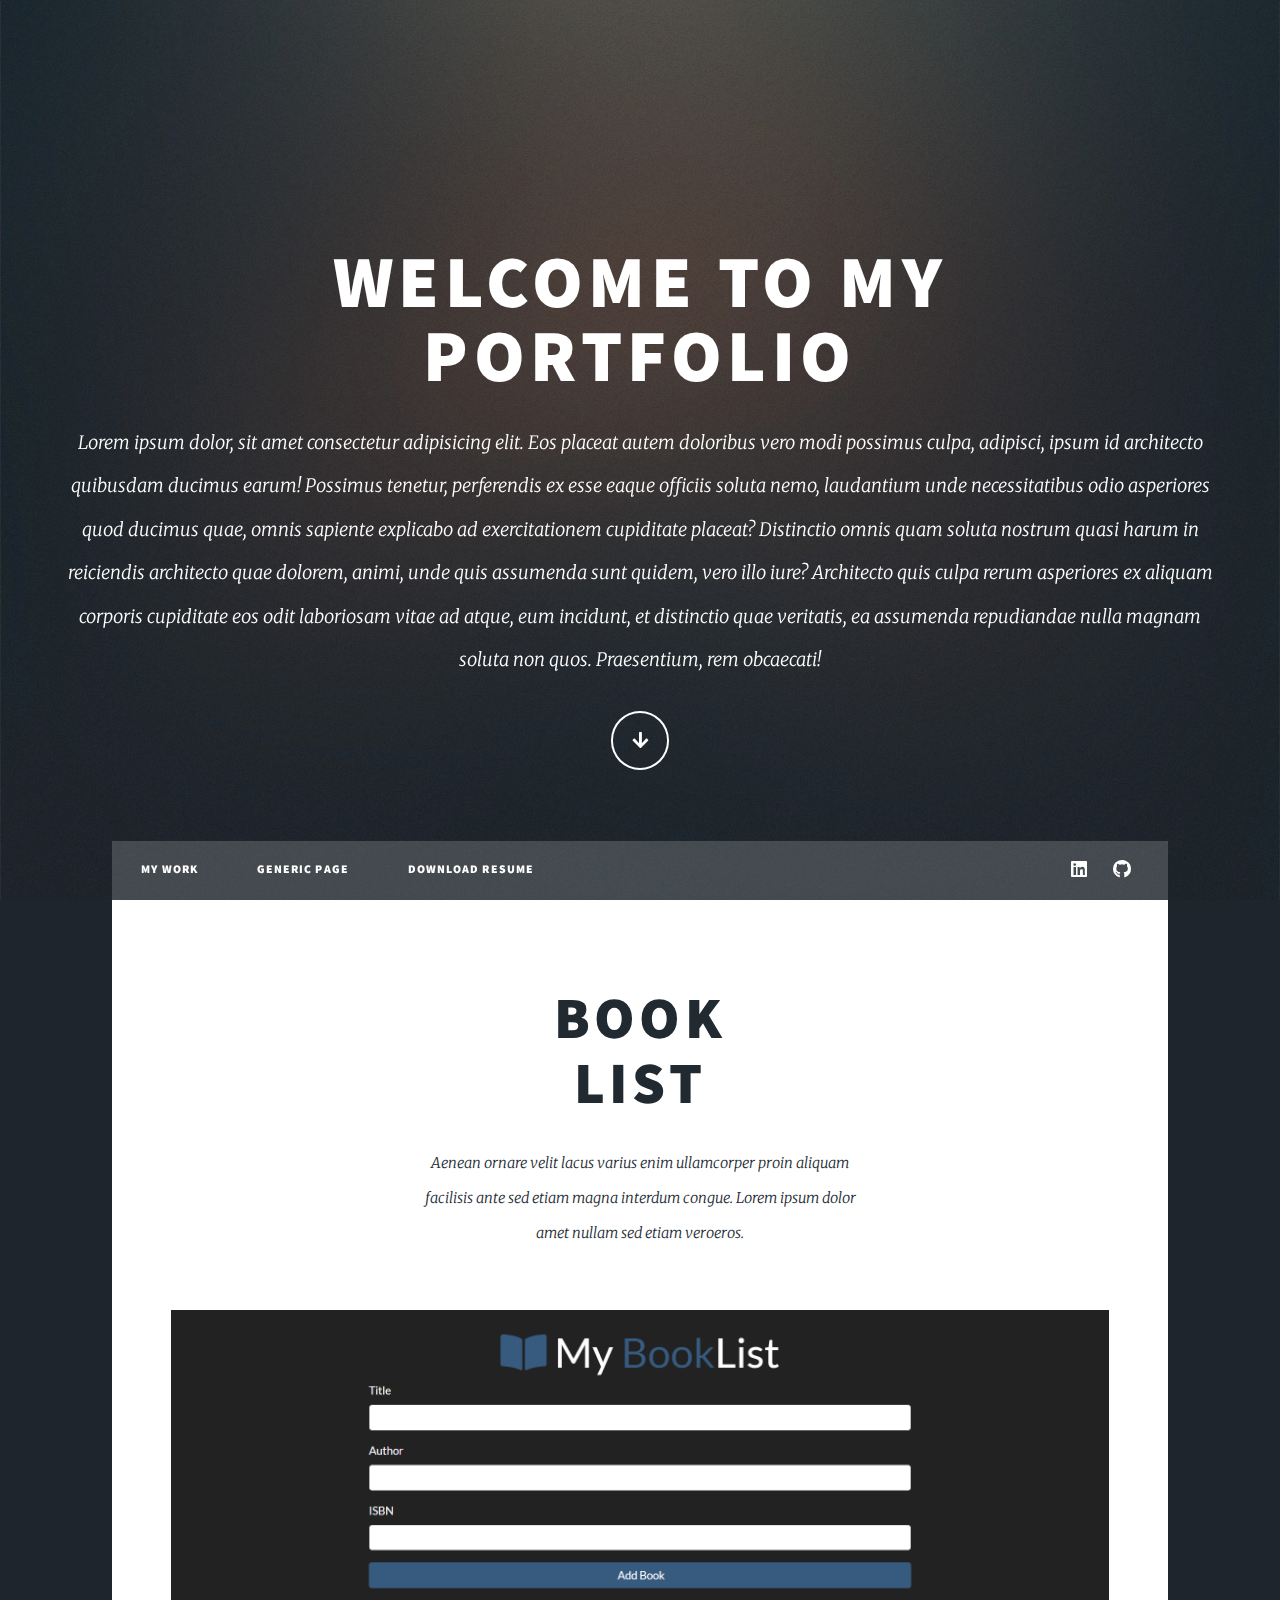
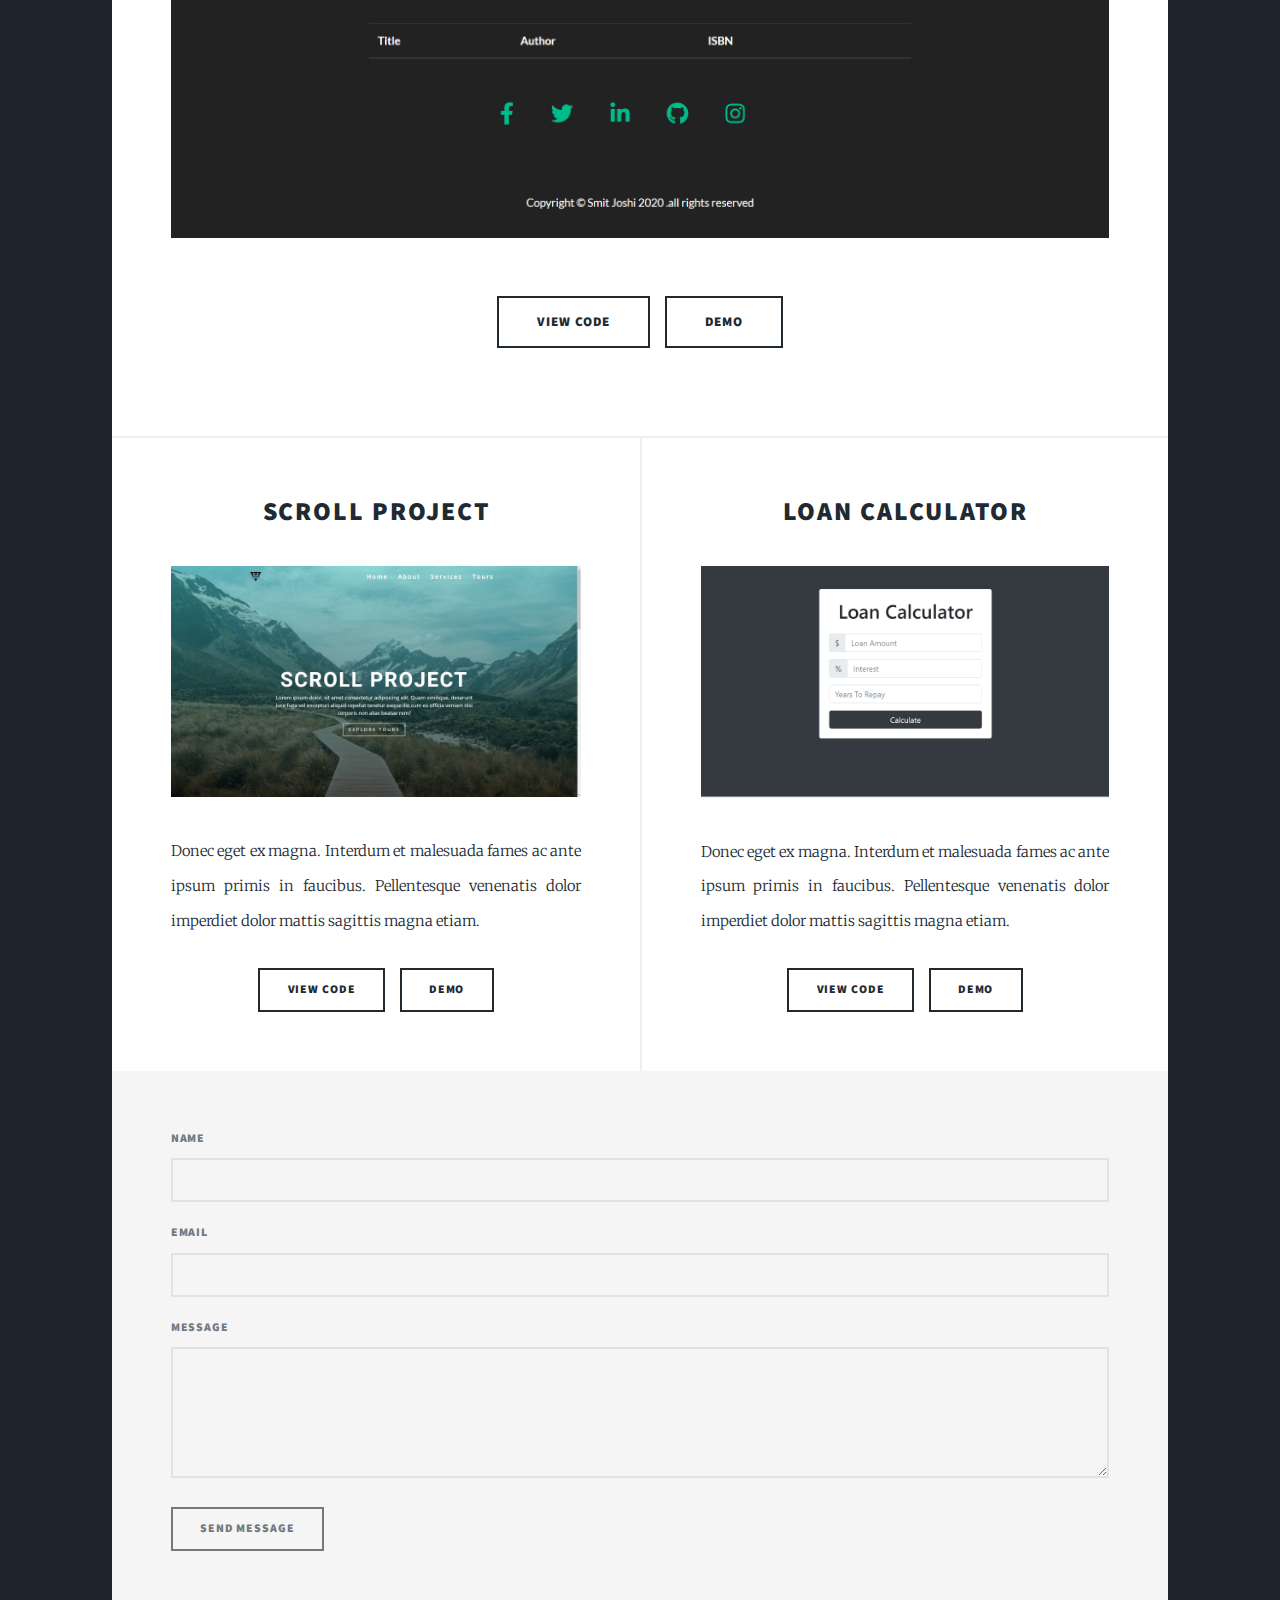
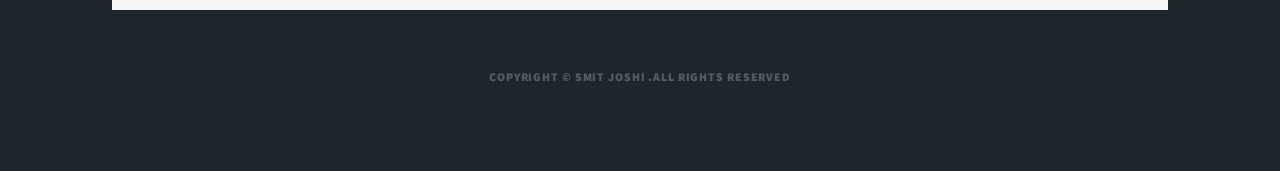
==== index.html @ 7ac12df6 "Initial Commit Signed-off-by: Smit <smit.joshi80@gmail.com>" ====
<!DOCTYPE html>
<html>
  <head>
    <title>Smit's Portfolio</title>

    <meta charset="utf-8" />
    <meta
      name="viewport"
      content="width=device-width, initial-scale=1, user-scalable=no"
    />
    <link rel="stylesheet" href="assets/css/main.css" />
    <noscript
      ><link rel="stylesheet" href="assets/css/noscript.css"
    /></noscript>
  </head>
  <body class="is-preload">
    <!-- Wrapper -->
    <div id="wrapper" class="fade-in">
      <!-- Intro -->
      <div id="intro">
        <h1>
          Welcome to my <br />
          Portfolio
        </h1>
        <p>Lorem ipsum dolor, sit amet consectetur adipisicing elit. Eos placeat autem doloribus vero modi possimus culpa, adipisci, ipsum id architecto quibusdam ducimus earum! Possimus tenetur, perferendis ex esse eaque officiis soluta nemo, laudantium unde necessitatibus odio asperiores quod ducimus quae, omnis sapiente explicabo ad exercitationem cupiditate placeat? Distinctio omnis quam soluta nostrum quasi harum in reiciendis architecto quae dolorem, animi, unde quis assumenda sunt quidem, vero illo iure? Architecto quis culpa rerum asperiores ex aliquam corporis cupiditate eos odit laboriosam vitae ad atque, eum incidunt, et distinctio quae veritatis, ea assumenda repudiandae nulla magnam soluta non quos. Praesentium, rem obcaecati!
				</p>
        <ul class="actions">
          <li>
            <a
              href="#nav"
              class="button icon solid solo fa-arrow-down scrolly"></a>
            
          </li>
        </ul>
      </div>

      

      <!-- Nav -->
      <nav id="nav">
        <ul class="links">
          <li ><a href="index.html">My Work</a></li>
          <li><a href="generic.html">Generic Page</a></li>
					<li><a class="nav-link" href="./RESUME.pdf" target="_blank" download="./RESUME"> Download Resume </a></li>
					
        </ul>
        <ul class="icons">
          <li>
            <a
              href="https://www.linkedin.com/in/smitjoshitech/"
              class="icon brands fa-linkedin"
              ><span class="label">LinkedIn</span></a
            >
          </li>
          <li>
            <a href="https://github.com/smit-1z" class="icon brands fa-github"
              ><span class="label">GitHub</span></a
            >
          </li>
        </ul>
      </nav>

      <!-- Main -->
      <div id="main">
        <!-- Featured Post -->
        <article class="post featured">
          <header class="major">
            <h2>
              <a href="https://smit-1z.github.io/Booklist-App-/"
                >Book<br />
                List
              </a>
            </h2>
            <p>
              Aenean ornare velit lacus varius enim ullamcorper proin aliquam<br />
              facilisis ante sed etiam magna interdum congue. Lorem ipsum
              dolor<br />
              amet nullam sed etiam veroeros.
            </p>
          </header>
          <a href="https://smit-1z.github.io/Booklist-App-/" class="image main"
            ><img src="./images/Book-list.png" alt=""
          /></a>
          <ul class="actions special">
            <li>
              <a
                href="https://github.com/smit-1z/Booklist-App-"
                class="button large"
                >View Code</a
              >
            </li>
            <li>
              <a
                href="https://smit-1z.github.io/Booklist-App-/"
                class="button large"
                >Demo</a
              >
            </li>
          </ul>
        </article>

        <!-- Posts -->
        <section class="posts">
          <article>
            <header>
              <h2>
                <a href="https://awesome-mahavira-f9b6cf.netlify.app/"
                  >Scroll Project</a
                >
              </h2>
            </header>
            <a
              href="https://awesome-mahavira-f9b6cf.netlify.app/"
              class="image fit"
              ><img src="./images/Scroll-project.png" alt=""
            /></a>
            <p>
              Donec eget ex magna. Interdum et malesuada fames ac ante ipsum
              primis in faucibus. Pellentesque venenatis dolor imperdiet dolor
              mattis sagittis magna etiam.
            </p>
            <ul class="actions special">
              <li>
                <a
                  href="https://github.com/smit-1z/JS-Projects-/tree/master/10-scroll"
                  class="button"
                  >View Code</a
                >
              </li>
              <li>
                <a
                  href="https://awesome-mahavira-f9b6cf.netlify.app/"
                  class="button"
                  >Demo</a
                >
              </li>
            </ul>
          </article>
          <article>
            <header>
              <h2>
                <a href="https://smit-1z.github.io/loanCalculator/">Loan Calculator</a>
              </h2>
            </header>
            <a href="https://smit-1z.github.io/loanCalculator/" class="image fit"
              ><img src="./images/loan-calculator.png" alt=""
            /></a>
            <p>
              Donec eget ex magna. Interdum et malesuada fames ac ante ipsum
              primis in faucibus. Pellentesque venenatis dolor imperdiet dolor
              mattis sagittis magna etiam.
            </p>
            <ul class="actions special">
              <li><a href="https://github.com/smit-1z/loanCalculator" class="button">View Code</a></li>
              <li><a href="https://smit-1z.github.io/loanCalculator/" class="button">Demo</a></li>
            </ul>
          </article>
          
				</div>

				<!-- Footer -->
					<footer id="footer">
						<section>
							<form method="#" action="#">
								<div class="fields">
									<div class="field">
										<label for="name">Name</label>
										<input type="text" name="name" id="name" />
									</div>
									<div class="field">
										<label for="email">Email</label>
										<input type="text" name="email" id="email" />
									</div>
									<div class="field">
										<label for="message">Message</label>
										<textarea name="message" id="message" rows="3"></textarea>
									</div>
								</div>
								<ul class="actions">
									<li><input type="submit" value="Send Message" /></li>
								</ul>
							</form>
						</section>
						
					</footer>

				<!-- Copyright -->
					<div id="copyright">
						<ul><li>
							<p>Copyright &copy Smit Joshi
                <span id="date"></span>
                .all rights reserved
              </p></li>
						</ul>
					</div>

			</div>

    <!-- Scripts -->
    <script src="assets/js/jquery.min.js"></script>
    <script src="assets/js/jquery.scrollex.min.js"></script>
    <script src="assets/js/jquery.scrolly.min.js"></script>
    <script src="assets/js/browser.min.js"></script>
    <script src="assets/js/breakpoints.min.js"></script>
    <script src="assets/js/util.js"></script>
    <script src="assets/js/main.js"></script>
  </body>
</html>
---- assets/css/main.css ----
@import url(fontawesome-all.min.css);
@import url("https://fonts.googleapis.com/css?family=Merriweather:300,700,300italic,700italic|Source+Sans+Pro:900");

/*
	Massively by HTML5 UP
	html5up.net | @ajlkn
	Free for personal and commercial use under the CCA 3.0 license (html5up.net/license)
*/

html, body, div, span, applet, object,
iframe, h1, h2, h3, h4, h5, h6, p, blockquote,
pre, a, abbr, acronym, address, big, cite,
code, del, dfn, em, img, ins, kbd, q, s, samp,
small, strike, strong, sub, sup, tt, var, b,
u, i, center, dl, dt, dd, ol, ul, li, fieldset,
form, label, legend, table, caption, tbody,
tfoot, thead, tr, th, td, article, aside,
canvas, details, embed, figure, figcaption,
footer, header, hgroup, menu, nav, output, ruby,
section, summary, time, mark, audio, video {
	margin: 0;
	padding: 0;
	border: 0;
	font-size: 100%;
	font: inherit;
	vertical-align: baseline;}

article, aside, details, figcaption, figure,
footer, header, hgroup, menu, nav, section {
	display: block;}

body {
	line-height: 1;
}

ol, ul {
	list-style: none;
}

blockquote, q {
	quotes: none;
}

	blockquote:before, blockquote:after, q:before, q:after {
		content: '';
		content: none;
	}

table {
	border-collapse: collapse;
	border-spacing: 0;
}

body {
	-webkit-text-size-adjust: none;
}

mark {
	background-color: transparent;
	color: inherit;
}

input::-moz-focus-inner {
	border: 0;
	padding: 0;
}

input, select, textarea {
	-moz-appearance: none;
	-webkit-appearance: none;
	-ms-appearance: none;
	appearance: none;
}

/* Basic */

	@-ms-viewport {
		width: device-width;
	}

	body {
		-ms-overflow-style: scrollbar;
	}

	@media screen and (max-width: 480px) {

		html, body {
			min-width: 320px;
		}

	}

	html {
		box-sizing: border-box;
	}

	*, *:before, *:after {
		box-sizing: inherit;
	}

	body {
		background-color: #1e252d;
	}

		body.is-preload *, body.is-preload *:before, body.is-preload *:after {
			-moz-animation: none !important;
			-webkit-animation: none !important;
			-ms-animation: none !important;
			animation: none !important;
			-moz-transition: none !important;
			-webkit-transition: none !important;
			-ms-transition: none !important;
			transition: none !important;
		}

/* Type */

	html {
		font-size: 16pt;
	}

		@media screen and (max-width: 1680px) {

			html {
				font-size: 12pt;
			}

		}

		@media screen and (max-width: 1280px) {

			html {
				font-size: 11pt;
			}

		}

		@media screen and (max-width: 360px) {

			html {
				font-size: 10pt;
			}

		}

	body {
		color: #212931;
	}

	body, input, select, textarea {
		font-family: "Merriweather", Georgia, serif;
		font-weight: 300;
		font-size: 1rem;
		line-height: 2.375;
	}

	a {
		-moz-transition: color 0.2s ease-in-out, background-color 0.2s ease-in-out, border-color 0.2s ease-in-out, box-shadow 0.2s ease-in-out;
		-webkit-transition: color 0.2s ease-in-out, background-color 0.2s ease-in-out, border-color 0.2s ease-in-out, box-shadow 0.2s ease-in-out;
		-ms-transition: color 0.2s ease-in-out, background-color 0.2s ease-in-out, border-color 0.2s ease-in-out, box-shadow 0.2s ease-in-out;
		transition: color 0.2s ease-in-out, background-color 0.2s ease-in-out, border-color 0.2s ease-in-out, box-shadow 0.2s ease-in-out;
		border-bottom: dotted 1px;
		text-decoration: none;
	}

		a:hover {
			border-bottom-color: transparent;
		}

	strong, b {
		font-weight: 600;
	}

	em, i {
		font-style: italic;
	}

	p {
		text-align: justify;
		margin: 0 0 2rem 0;
	}

	h1, h2, h3, h4, h5, h6 {
		font-family: "Source Sans Pro", Helvetica, sans-serif;
		font-weight: 900;
		line-height: 1.5;
		letter-spacing: 0.075em;
		text-transform: uppercase;
		margin: 0 0 1rem 0;
	}

		h1 a, h2 a, h3 a, h4 a, h5 a, h6 a {
			border-bottom: 0;
			color: inherit;
			text-decoration: none;
		}

	h1 {
		font-size: 4rem;
		line-height: 1.1;
		margin: 0 0 2rem 0;
	}

	h2 {
		font-size: 1.75rem;
		line-height: 1.3;
		margin: 0 0 1.5rem 0;
	}

	h3 {
		font-size: 1.25rem;
		margin: 0 0 1.5rem 0;
	}

	h4 {
		font-size: 1rem;
	}

	h5 {
		font-size: 0.9rem;
	}

	h6 {
		font-size: 0.8rem;
	}

	sub {
		font-size: 0.8rem;
		position: relative;
		top: 0.5rem;
	}

	sup {
		font-size: 0.8rem;
		position: relative;
		top: -0.5rem;
	}

	blockquote {
		border-left: solid 4px;
		font-style: italic;
		margin: 0 0 2rem 0;
		padding: 0.5rem 0 0.5rem 2rem;
	}

	code {
		border: solid 2px;
		font-family: "Courier New", monospace;
		font-size: 0.9rem;
		margin: 0 0.25rem;
		padding: 0.25rem 0.65rem;
	}

	pre {
		-webkit-overflow-scrolling: touch;
		font-family: "Courier New", monospace;
		font-size: 0.9rem;
		margin: 0 0 2rem 0;
	}

		pre code {
			display: block;
			line-height: 1.75;
			padding: 1rem 1.5rem;
			overflow-x: auto;
		}

	hr {
		border: 0;
		border-bottom: solid 2px;
		margin: 3rem 0;
	}

		hr.major {
			margin: 5rem 0;
		}

	.align-left {
		text-align: left;
	}

	.align-center {
		text-align: center;
	}

	.align-right {
		text-align: right;
	}

	input, select, textarea {
		color: #212931;
	}

	a {
		color: #212931;
		border-bottom-color: rgba(33, 41, 49, 0.5);
	}

		a:hover {
			border-bottom-color: transparent;
			color: #18bfef !important;
		}

	strong, b {
		color: #212931;
	}

	h1, h2, h3, h4, h5, h6 {
		color: #212931;
	}

	blockquote {
		border-left-color: #eeeeee;
	}

	code {
		background: rgba(220, 220, 220, 0.25);
		border-color: #eeeeee;
	}

	hr {
		border-bottom-color: #eeeeee;
	}

/* Row */

	.row {
		display: flex;
		flex-wrap: wrap;
		box-sizing: border-box;
		align-items: stretch;
	}

		.row > * {
			box-sizing: border-box;
		}

		.row.gtr-uniform > * > :last-child {
			margin-bottom: 0;
		}

		.row.aln-left {
			justify-content: flex-start;
		}

		.row.aln-center {
			justify-content: center;
		}

		.row.aln-right {
			justify-content: flex-end;
		}

		.row.aln-top {
			align-items: flex-start;
		}

		.row.aln-middle {
			align-items: center;
		}

		.row.aln-bottom {
			align-items: flex-end;
		}

		.row > .imp {
			order: -1;
		}

		.row > .col-1 {
			width: 8.33333%;
		}

		.row > .off-1 {
			margin-left: 8.33333%;
		}

		.row > .col-2 {
			width: 16.66667%;
		}

		.row > .off-2 {
			margin-left: 16.66667%;
		}

		.row > .col-3 {
			width: 25%;
		}

		.row > .off-3 {
			margin-left: 25%;
		}

		.row > .col-4 {
			width: 33.33333%;
		}

		.row > .off-4 {
			margin-left: 33.33333%;
		}

		.row > .col-5 {
			width: 41.66667%;
		}

		.row > .off-5 {
			margin-left: 41.66667%;
		}

		.row > .col-6 {
			width: 50%;
		}

		.row > .off-6 {
			margin-left: 50%;
		}

		.row > .col-7 {
			width: 58.33333%;
		}

		.row > .off-7 {
			margin-left: 58.33333%;
		}

		.row > .col-8 {
			width: 66.66667%;
		}

		.row > .off-8 {
			margin-left: 66.66667%;
		}

		.row > .col-9 {
			width: 75%;
		}

		.row > .off-9 {
			margin-left: 75%;
		}

		.row > .col-10 {
			width: 83.33333%;
		}

		.row > .off-10 {
			margin-left: 83.33333%;
		}

		.row > .col-11 {
			width: 91.66667%;
		}

		.row > .off-11 {
			margin-left: 91.66667%;
		}

		.row > .col-12 {
			width: 100%;
		}

		.row > .off-12 {
			margin-left: 100%;
		}

		.row.gtr-0 {
			margin-top: 0;
			margin-left: 0rem;
		}

			.row.gtr-0 > * {
				padding: 0 0 0 0rem;
			}

			.row.gtr-0.gtr-uniform {
				margin-top: 0rem;
			}

				.row.gtr-0.gtr-uniform > * {
					padding-top: 0rem;
				}

		.row.gtr-25 {
			margin-top: 0;
			margin-left: -0.375rem;
		}

			.row.gtr-25 > * {
				padding: 0 0 0 0.375rem;
			}

			.row.gtr-25.gtr-uniform {
				margin-top: -0.375rem;
			}

				.row.gtr-25.gtr-uniform > * {
					padding-top: 0.375rem;
				}

		.row.gtr-50 {
			margin-top: 0;
			margin-left: -0.75rem;
		}

			.row.gtr-50 > * {
				padding: 0 0 0 0.75rem;
			}

			.row.gtr-50.gtr-uniform {
				margin-top: -0.75rem;
			}

				.row.gtr-50.gtr-uniform > * {
					padding-top: 0.75rem;
				}

		.row {
			margin-top: 0;
			margin-left: -1.5rem;
		}

			.row > * {
				padding: 0 0 0 1.5rem;
			}

			.row.gtr-uniform {
				margin-top: -1.5rem;
			}

				.row.gtr-uniform > * {
					padding-top: 1.5rem;
				}

		.row.gtr-150 {
			margin-top: 0;
			margin-left: -2.25rem;
		}

			.row.gtr-150 > * {
				padding: 0 0 0 2.25rem;
			}

			.row.gtr-150.gtr-uniform {
				margin-top: -2.25rem;
			}

				.row.gtr-150.gtr-uniform > * {
					padding-top: 2.25rem;
				}

		.row.gtr-200 {
			margin-top: 0;
			margin-left: -3rem;
		}

			.row.gtr-200 > * {
				padding: 0 0 0 3rem;
			}

			.row.gtr-200.gtr-uniform {
				margin-top: -3rem;
			}

				.row.gtr-200.gtr-uniform > * {
					padding-top: 3rem;
				}

		@media screen and (max-width: 1680px) {

			.row {
				display: flex;
				flex-wrap: wrap;
				box-sizing: border-box;
				align-items: stretch;
			}

				.row > * {
					box-sizing: border-box;
				}

				.row.gtr-uniform > * > :last-child {
					margin-bottom: 0;
				}

				.row.aln-left {
					justify-content: flex-start;
				}

				.row.aln-center {
					justify-content: center;
				}

				.row.aln-right {
					justify-content: flex-end;
				}

				.row.aln-top {
					align-items: flex-start;
				}

				.row.aln-middle {
					align-items: center;
				}

				.row.aln-bottom {
					align-items: flex-end;
				}

				.row > .imp-xlarge {
					order: -1;
				}

				.row > .col-1-xlarge {
					width: 8.33333%;
				}

				.row > .off-1-xlarge {
					margin-left: 8.33333%;
				}

				.row > .col-2-xlarge {
					width: 16.66667%;
				}

				.row > .off-2-xlarge {
					margin-left: 16.66667%;
				}

				.row > .col-3-xlarge {
					width: 25%;
				}

				.row > .off-3-xlarge {
					margin-left: 25%;
				}

				.row > .col-4-xlarge {
					width: 33.33333%;
				}

				.row > .off-4-xlarge {
					margin-left: 33.33333%;
				}

				.row > .col-5-xlarge {
					width: 41.66667%;
				}

				.row > .off-5-xlarge {
					margin-left: 41.66667%;
				}

				.row > .col-6-xlarge {
					width: 50%;
				}

				.row > .off-6-xlarge {
					margin-left: 50%;
				}

				.row > .col-7-xlarge {
					width: 58.33333%;
				}

				.row > .off-7-xlarge {
					margin-left: 58.33333%;
				}

				.row > .col-8-xlarge {
					width: 66.66667%;
				}

				.row > .off-8-xlarge {
					margin-left: 66.66667%;
				}

				.row > .col-9-xlarge {
					width: 75%;
				}

				.row > .off-9-xlarge {
					margin-left: 75%;
				}

				.row > .col-10-xlarge {
					width: 83.33333%;
				}

				.row > .off-10-xlarge {
					margin-left: 83.33333%;
				}

				.row > .col-11-xlarge {
					width: 91.66667%;
				}

				.row > .off-11-xlarge {
					margin-left: 91.66667%;
				}

				.row > .col-12-xlarge {
					width: 100%;
				}

				.row > .off-12-xlarge {
					margin-left: 100%;
				}

				.row.gtr-0 {
					margin-top: 0;
					margin-left: 0rem;
				}

					.row.gtr-0 > * {
						padding: 0 0 0 0rem;
					}

					.row.gtr-0.gtr-uniform {
						margin-top: 0rem;
					}

						.row.gtr-0.gtr-uniform > * {
							padding-top: 0rem;
						}

				.row.gtr-25 {
					margin-top: 0;
					margin-left: -0.375rem;
				}

					.row.gtr-25 > * {
						padding: 0 0 0 0.375rem;
					}

					.row.gtr-25.gtr-uniform {
						margin-top: -0.375rem;
					}

						.row.gtr-25.gtr-uniform > * {
							padding-top: 0.375rem;
						}

				.row.gtr-50 {
					margin-top: 0;
					margin-left: -0.75rem;
				}

					.row.gtr-50 > * {
						padding: 0 0 0 0.75rem;
					}

					.row.gtr-50.gtr-uniform {
						margin-top: -0.75rem;
					}

						.row.gtr-50.gtr-uniform > * {
							padding-top: 0.75rem;
						}

				.row {
					margin-top: 0;
					margin-left: -1.5rem;
				}

					.row > * {
						padding: 0 0 0 1.5rem;
					}

					.row.gtr-uniform {
						margin-top: -1.5rem;
					}

						.row.gtr-uniform > * {
							padding-top: 1.5rem;
						}

				.row.gtr-150 {
					margin-top: 0;
					margin-left: -2.25rem;
				}

					.row.gtr-150 > * {
						padding: 0 0 0 2.25rem;
					}

					.row.gtr-150.gtr-uniform {
						margin-top: -2.25rem;
					}

						.row.gtr-150.gtr-uniform > * {
							padding-top: 2.25rem;
						}

				.row.gtr-200 {
					margin-top: 0;
					margin-left: -3rem;
				}

					.row.gtr-200 > * {
						padding: 0 0 0 3rem;
					}

					.row.gtr-200.gtr-uniform {
						margin-top: -3rem;
					}

						.row.gtr-200.gtr-uniform > * {
							padding-top: 3rem;
						}

		}

		@media screen and (max-width: 1280px) {

			.row {
				display: flex;
				flex-wrap: wrap;
				box-sizing: border-box;
				align-items: stretch;
			}

				.row > * {
					box-sizing: border-box;
				}

				.row.gtr-uniform > * > :last-child {
					margin-bottom: 0;
				}

				.row.aln-left {
					justify-content: flex-start;
				}

				.row.aln-center {
					justify-content: center;
				}

				.row.aln-right {
					justify-content: flex-end;
				}

				.row.aln-top {
					align-items: flex-start;
				}

				.row.aln-middle {
					align-items: center;
				}

				.row.aln-bottom {
					align-items: flex-end;
				}

				.row > .imp-large {
					order: -1;
				}

				.row > .col-1-large {
					width: 8.33333%;
				}

				.row > .off-1-large {
					margin-left: 8.33333%;
				}

				.row > .col-2-large {
					width: 16.66667%;
				}

				.row > .off-2-large {
					margin-left: 16.66667%;
				}

				.row > .col-3-large {
					width: 25%;
				}

				.row > .off-3-large {
					margin-left: 25%;
				}

				.row > .col-4-large {
					width: 33.33333%;
				}

				.row > .off-4-large {
					margin-left: 33.33333%;
				}

				.row > .col-5-large {
					width: 41.66667%;
				}

				.row > .off-5-large {
					margin-left: 41.66667%;
				}

				.row > .col-6-large {
					width: 50%;
				}

				.row > .off-6-large {
					margin-left: 50%;
				}

				.row > .col-7-large {
					width: 58.33333%;
				}

				.row > .off-7-large {
					margin-left: 58.33333%;
				}

				.row > .col-8-large {
					width: 66.66667%;
				}

				.row > .off-8-large {
					margin-left: 66.66667%;
				}

				.row > .col-9-large {
					width: 75%;
				}

				.row > .off-9-large {
					margin-left: 75%;
				}

				.row > .col-10-large {
					width: 83.33333%;
				}

				.row > .off-10-large {
					margin-left: 83.33333%;
				}

				.row > .col-11-large {
					width: 91.66667%;
				}

				.row > .off-11-large {
					margin-left: 91.66667%;
				}

				.row > .col-12-large {
					width: 100%;
				}

				.row > .off-12-large {
					margin-left: 100%;
				}

				.row.gtr-0 {
					margin-top: 0;
					margin-left: 0rem;
				}

					.row.gtr-0 > * {
						padding: 0 0 0 0rem;
					}

					.row.gtr-0.gtr-uniform {
						margin-top: 0rem;
					}

						.row.gtr-0.gtr-uniform > * {
							padding-top: 0rem;
						}

				.row.gtr-25 {
					margin-top: 0;
					margin-left: -0.375rem;
				}

					.row.gtr-25 > * {
						padding: 0 0 0 0.375rem;
					}

					.row.gtr-25.gtr-uniform {
						margin-top: -0.375rem;
					}

						.row.gtr-25.gtr-uniform > * {
							padding-top: 0.375rem;
						}

				.row.gtr-50 {
					margin-top: 0;
					margin-left: -0.75rem;
				}

					.row.gtr-50 > * {
						padding: 0 0 0 0.75rem;
					}

					.row.gtr-50.gtr-uniform {
						margin-top: -0.75rem;
					}

						.row.gtr-50.gtr-uniform > * {
							padding-top: 0.75rem;
						}

				.row {
					margin-top: 0;
					margin-left: -1.5rem;
				}

					.row > * {
						padding: 0 0 0 1.5rem;
					}

					.row.gtr-uniform {
						margin-top: -1.5rem;
					}

						.row.gtr-uniform > * {
							padding-top: 1.5rem;
						}

				.row.gtr-150 {
					margin-top: 0;
					margin-left: -2.25rem;
				}

					.row.gtr-150 > * {
						padding: 0 0 0 2.25rem;
					}

					.row.gtr-150.gtr-uniform {
						margin-top: -2.25rem;
					}

						.row.gtr-150.gtr-uniform > * {
							padding-top: 2.25rem;
						}

				.row.gtr-200 {
					margin-top: 0;
					margin-left: -3rem;
				}

					.row.gtr-200 > * {
						padding: 0 0 0 3rem;
					}

					.row.gtr-200.gtr-uniform {
						margin-top: -3rem;
					}

						.row.gtr-200.gtr-uniform > * {
							padding-top: 3rem;
						}

		}

		@media screen and (max-width: 980px) {

			.row {
				display: flex;
				flex-wrap: wrap;
				box-sizing: border-box;
				align-items: stretch;
			}

				.row > * {
					box-sizing: border-box;
				}

				.row.gtr-uniform > * > :last-child {
					margin-bottom: 0;
				}

				.row.aln-left {
					justify-content: flex-start;
				}

				.row.aln-center {
					justify-content: center;
				}

				.row.aln-right {
					justify-content: flex-end;
				}

				.row.aln-top {
					align-items: flex-start;
				}

				.row.aln-middle {
					align-items: center;
				}

				.row.aln-bottom {
					align-items: flex-end;
				}

				.row > .imp-medium {
					order: -1;
				}

				.row > .col-1-medium {
					width: 8.33333%;
				}

				.row > .off-1-medium {
					margin-left: 8.33333%;
				}

				.row > .col-2-medium {
					width: 16.66667%;
				}

				.row > .off-2-medium {
					margin-left: 16.66667%;
				}

				.row > .col-3-medium {
					width: 25%;
				}

				.row > .off-3-medium {
					margin-left: 25%;
				}

				.row > .col-4-medium {
					width: 33.33333%;
				}

				.row > .off-4-medium {
					margin-left: 33.33333%;
				}

				.row > .col-5-medium {
					width: 41.66667%;
				}

				.row > .off-5-medium {
					margin-left: 41.66667%;
				}

				.row > .col-6-medium {
					width: 50%;
				}

				.row > .off-6-medium {
					margin-left: 50%;
				}

				.row > .col-7-medium {
					width: 58.33333%;
				}

				.row > .off-7-medium {
					margin-left: 58.33333%;
				}

				.row > .col-8-medium {
					width: 66.66667%;
				}

				.row > .off-8-medium {
					margin-left: 66.66667%;
				}

				.row > .col-9-medium {
					width: 75%;
				}

				.row > .off-9-medium {
					margin-left: 75%;
				}

				.row > .col-10-medium {
					width: 83.33333%;
				}

				.row > .off-10-medium {
					margin-left: 83.33333%;
				}

				.row > .col-11-medium {
					width: 91.66667%;
				}

				.row > .off-11-medium {
					margin-left: 91.66667%;
				}

				.row > .col-12-medium {
					width: 100%;
				}

				.row > .off-12-medium {
					margin-left: 100%;
				}

				.row.gtr-0 {
					margin-top: 0;
					margin-left: 0rem;
				}

					.row.gtr-0 > * {
						padding: 0 0 0 0rem;
					}

					.row.gtr-0.gtr-uniform {
						margin-top: 0rem;
					}

						.row.gtr-0.gtr-uniform > * {
							padding-top: 0rem;
						}

				.row.gtr-25 {
					margin-top: 0;
					margin-left: -0.375rem;
				}

					.row.gtr-25 > * {
						padding: 0 0 0 0.375rem;
					}

					.row.gtr-25.gtr-uniform {
						margin-top: -0.375rem;
					}

						.row.gtr-25.gtr-uniform > * {
							padding-top: 0.375rem;
						}

				.row.gtr-50 {
					margin-top: 0;
					margin-left: -0.75rem;
				}

					.row.gtr-50 > * {
						padding: 0 0 0 0.75rem;
					}

					.row.gtr-50.gtr-uniform {
						margin-top: -0.75rem;
					}

						.row.gtr-50.gtr-uniform > * {
							padding-top: 0.75rem;
						}

				.row {
					margin-top: 0;
					margin-left: -1.5rem;
				}

					.row > * {
						padding: 0 0 0 1.5rem;
					}

					.row.gtr-uniform {
						margin-top: -1.5rem;
					}

						.row.gtr-uniform > * {
							padding-top: 1.5rem;
						}

				.row.gtr-150 {
					margin-top: 0;
					margin-left: -2.25rem;
				}

					.row.gtr-150 > * {
						padding: 0 0 0 2.25rem;
					}

					.row.gtr-150.gtr-uniform {
						margin-top: -2.25rem;
					}

						.row.gtr-150.gtr-uniform > * {
							padding-top: 2.25rem;
						}

				.row.gtr-200 {
					margin-top: 0;
					margin-left: -3rem;
				}

					.row.gtr-200 > * {
						padding: 0 0 0 3rem;
					}

					.row.gtr-200.gtr-uniform {
						margin-top: -3rem;
					}

						.row.gtr-200.gtr-uniform > * {
							padding-top: 3rem;
						}

		}

		@media screen and (max-width: 736px) {

			.row {
				display: flex;
				flex-wrap: wrap;
				box-sizing: border-box;
				align-items: stretch;
			}

				.row > * {
					box-sizing: border-box;
				}

				.row.gtr-uniform > * > :last-child {
					margin-bottom: 0;
				}

				.row.aln-left {
					justify-content: flex-start;
				}

				.row.aln-center {
					justify-content: center;
				}

				.row.aln-right {
					justify-content: flex-end;
				}

				.row.aln-top {
					align-items: flex-start;
				}

				.row.aln-middle {
					align-items: center;
				}

				.row.aln-bottom {
					align-items: flex-end;
				}

				.row > .imp-small {
					order: -1;
				}

				.row > .col-1-small {
					width: 8.33333%;
				}

				.row > .off-1-small {
					margin-left: 8.33333%;
				}

				.row > .col-2-small {
					width: 16.66667%;
				}

				.row > .off-2-small {
					margin-left: 16.66667%;
				}

				.row > .col-3-small {
					width: 25%;
				}

				.row > .off-3-small {
					margin-left: 25%;
				}

				.row > .col-4-small {
					width: 33.33333%;
				}

				.row > .off-4-small {
					margin-left: 33.33333%;
				}

				.row > .col-5-small {
					width: 41.66667%;
				}

				.row > .off-5-small {
					margin-left: 41.66667%;
				}

				.row > .col-6-small {
					width: 50%;
				}

				.row > .off-6-small {
					margin-left: 50%;
				}

				.row > .col-7-small {
					width: 58.33333%;
				}

				.row > .off-7-small {
					margin-left: 58.33333%;
				}

				.row > .col-8-small {
					width: 66.66667%;
				}

				.row > .off-8-small {
					margin-left: 66.66667%;
				}

				.row > .col-9-small {
					width: 75%;
				}

				.row > .off-9-small {
					margin-left: 75%;
				}

				.row > .col-10-small {
					width: 83.33333%;
				}

				.row > .off-10-small {
					margin-left: 83.33333%;
				}

				.row > .col-11-small {
					width: 91.66667%;
				}

				.row > .off-11-small {
					margin-left: 91.66667%;
				}

				.row > .col-12-small {
					width: 100%;
				}

				.row > .off-12-small {
					margin-left: 100%;
				}

				.row.gtr-0 {
					margin-top: 0;
					margin-left: 0rem;
				}

					.row.gtr-0 > * {
						padding: 0 0 0 0rem;
					}

					.row.gtr-0.gtr-uniform {
						margin-top: 0rem;
					}

						.row.gtr-0.gtr-uniform > * {
							padding-top: 0rem;
						}

				.row.gtr-25 {
					margin-top: 0;
					margin-left: -0.375rem;
				}

					.row.gtr-25 > * {
						padding: 0 0 0 0.375rem;
					}

					.row.gtr-25.gtr-uniform {
						margin-top: -0.375rem;
					}

						.row.gtr-25.gtr-uniform > * {
							padding-top: 0.375rem;
						}

				.row.gtr-50 {
					margin-top: 0;
					margin-left: -0.75rem;
				}

					.row.gtr-50 > * {
						padding: 0 0 0 0.75rem;
					}

					.row.gtr-50.gtr-uniform {
						margin-top: -0.75rem;
					}

						.row.gtr-50.gtr-uniform > * {
							padding-top: 0.75rem;
						}

				.row {
					margin-top: 0;
					margin-left: -1.5rem;
				}

					.row > * {
						padding: 0 0 0 1.5rem;
					}

					.row.gtr-uniform {
						margin-top: -1.5rem;
					}

						.row.gtr-uniform > * {
							padding-top: 1.5rem;
						}

				.row.gtr-150 {
					margin-top: 0;
					margin-left: -2.25rem;
				}

					.row.gtr-150 > * {
						padding: 0 0 0 2.25rem;
					}

					.row.gtr-150.gtr-uniform {
						margin-top: -2.25rem;
					}

						.row.gtr-150.gtr-uniform > * {
							padding-top: 2.25rem;
						}

				.row.gtr-200 {
					margin-top: 0;
					margin-left: -3rem;
				}

					.row.gtr-200 > * {
						padding: 0 0 0 3rem;
					}

					.row.gtr-200.gtr-uniform {
						margin-top: -3rem;
					}

						.row.gtr-200.gtr-uniform > * {
							padding-top: 3rem;
						}

		}

		@media screen and (max-width: 480px) {

			.row {
				display: flex;
				flex-wrap: wrap;
				box-sizing: border-box;
				align-items: stretch;
			}

				.row > * {
					box-sizing: border-box;
				}

				.row.gtr-uniform > * > :last-child {
					margin-bottom: 0;
				}

				.row.aln-left {
					justify-content: flex-start;
				}

				.row.aln-center {
					justify-content: center;
				}

				.row.aln-right {
					justify-content: flex-end;
				}

				.row.aln-top {
					align-items: flex-start;
				}

				.row.aln-middle {
					align-items: center;
				}

				.row.aln-bottom {
					align-items: flex-end;
				}

				.row > .imp-xsmall {
					order: -1;
				}

				.row > .col-1-xsmall {
					width: 8.33333%;
				}

				.row > .off-1-xsmall {
					margin-left: 8.33333%;
				}

				.row > .col-2-xsmall {
					width: 16.66667%;
				}

				.row > .off-2-xsmall {
					margin-left: 16.66667%;
				}

				.row > .col-3-xsmall {
					width: 25%;
				}

				.row > .off-3-xsmall {
					margin-left: 25%;
				}

				.row > .col-4-xsmall {
					width: 33.33333%;
				}

				.row > .off-4-xsmall {
					margin-left: 33.33333%;
				}

				.row > .col-5-xsmall {
					width: 41.66667%;
				}

				.row > .off-5-xsmall {
					margin-left: 41.66667%;
				}

				.row > .col-6-xsmall {
					width: 50%;
				}

				.row > .off-6-xsmall {
					margin-left: 50%;
				}

				.row > .col-7-xsmall {
					width: 58.33333%;
				}

				.row > .off-7-xsmall {
					margin-left: 58.33333%;
				}

				.row > .col-8-xsmall {
					width: 66.66667%;
				}

				.row > .off-8-xsmall {
					margin-left: 66.66667%;
				}

				.row > .col-9-xsmall {
					width: 75%;
				}

				.row > .off-9-xsmall {
					margin-left: 75%;
				}

				.row > .col-10-xsmall {
					width: 83.33333%;
				}

				.row > .off-10-xsmall {
					margin-left: 83.33333%;
				}

				.row > .col-11-xsmall {
					width: 91.66667%;
				}

				.row > .off-11-xsmall {
					margin-left: 91.66667%;
				}

				.row > .col-12-xsmall {
					width: 100%;
				}

				.row > .off-12-xsmall {
					margin-left: 100%;
				}

				.row.gtr-0 {
					margin-top: 0;
					margin-left: 0rem;
				}

					.row.gtr-0 > * {
						padding: 0 0 0 0rem;
					}

					.row.gtr-0.gtr-uniform {
						margin-top: 0rem;
					}

						.row.gtr-0.gtr-uniform > * {
							padding-top: 0rem;
						}

				.row.gtr-25 {
					margin-top: 0;
					margin-left: -0.375rem;
				}

					.row.gtr-25 > * {
						padding: 0 0 0 0.375rem;
					}

					.row.gtr-25.gtr-uniform {
						margin-top: -0.375rem;
					}

						.row.gtr-25.gtr-uniform > * {
							padding-top: 0.375rem;
						}

				.row.gtr-50 {
					margin-top: 0;
					margin-left: -0.75rem;
				}

					.row.gtr-50 > * {
						padding: 0 0 0 0.75rem;
					}

					.row.gtr-50.gtr-uniform {
						margin-top: -0.75rem;
					}

						.row.gtr-50.gtr-uniform > * {
							padding-top: 0.75rem;
						}

				.row {
					margin-top: 0;
					margin-left: -1.5rem;
				}

					.row > * {
						padding: 0 0 0 1.5rem;
					}

					.row.gtr-uniform {
						margin-top: -1.5rem;
					}

						.row.gtr-uniform > * {
							padding-top: 1.5rem;
						}

				.row.gtr-150 {
					margin-top: 0;
					margin-left: -2.25rem;
				}

					.row.gtr-150 > * {
						padding: 0 0 0 2.25rem;
					}

					.row.gtr-150.gtr-uniform {
						margin-top: -2.25rem;
					}

						.row.gtr-150.gtr-uniform > * {
							padding-top: 2.25rem;
						}

				.row.gtr-200 {
					margin-top: 0;
					margin-left: -3rem;
				}

					.row.gtr-200 > * {
						padding: 0 0 0 3rem;
					}

					.row.gtr-200.gtr-uniform {
						margin-top: -3rem;
					}

						.row.gtr-200.gtr-uniform > * {
							padding-top: 3rem;
						}

		}

		@media screen and (max-width: 360px) {

			.row {
				display: flex;
				flex-wrap: wrap;
				box-sizing: border-box;
				align-items: stretch;
			}

				.row > * {
					box-sizing: border-box;
				}

				.row.gtr-uniform > * > :last-child {
					margin-bottom: 0;
				}

				.row.aln-left {
					justify-content: flex-start;
				}

				.row.aln-center {
					justify-content: center;
				}

				.row.aln-right {
					justify-content: flex-end;
				}

				.row.aln-top {
					align-items: flex-start;
				}

				.row.aln-middle {
					align-items: center;
				}

				.row.aln-bottom {
					align-items: flex-end;
				}

				.row > .imp-xxsmall {
					order: -1;
				}

				.row > .col-1-xxsmall {
					width: 8.33333%;
				}

				.row > .off-1-xxsmall {
					margin-left: 8.33333%;
				}

				.row > .col-2-xxsmall {
					width: 16.66667%;
				}

				.row > .off-2-xxsmall {
					margin-left: 16.66667%;
				}

				.row > .col-3-xxsmall {
					width: 25%;
				}

				.row > .off-3-xxsmall {
					margin-left: 25%;
				}

				.row > .col-4-xxsmall {
					width: 33.33333%;
				}

				.row > .off-4-xxsmall {
					margin-left: 33.33333%;
				}

				.row > .col-5-xxsmall {
					width: 41.66667%;
				}

				.row > .off-5-xxsmall {
					margin-left: 41.66667%;
				}

				.row > .col-6-xxsmall {
					width: 50%;
				}

				.row > .off-6-xxsmall {
					margin-left: 50%;
				}

				.row > .col-7-xxsmall {
					width: 58.33333%;
				}

				.row > .off-7-xxsmall {
					margin-left: 58.33333%;
				}

				.row > .col-8-xxsmall {
					width: 66.66667%;
				}

				.row > .off-8-xxsmall {
					margin-left: 66.66667%;
				}

				.row > .col-9-xxsmall {
					width: 75%;
				}

				.row > .off-9-xxsmall {
					margin-left: 75%;
				}

				.row > .col-10-xxsmall {
					width: 83.33333%;
				}

				.row > .off-10-xxsmall {
					margin-left: 83.33333%;
				}

				.row > .col-11-xxsmall {
					width: 91.66667%;
				}

				.row > .off-11-xxsmall {
					margin-left: 91.66667%;
				}

				.row > .col-12-xxsmall {
					width: 100%;
				}

				.row > .off-12-xxsmall {
					margin-left: 100%;
				}

				.row.gtr-0 {
					margin-top: 0;
					margin-left: 0rem;
				}

					.row.gtr-0 > * {
						padding: 0 0 0 0rem;
					}

					.row.gtr-0.gtr-uniform {
						margin-top: 0rem;
					}

						.row.gtr-0.gtr-uniform > * {
							padding-top: 0rem;
						}

				.row.gtr-25 {
					margin-top: 0;
					margin-left: -0.375rem;
				}

					.row.gtr-25 > * {
						padding: 0 0 0 0.375rem;
					}

					.row.gtr-25.gtr-uniform {
						margin-top: -0.375rem;
					}

						.row.gtr-25.gtr-uniform > * {
							padding-top: 0.375rem;
						}

				.row.gtr-50 {
					margin-top: 0;
					margin-left: -0.75rem;
				}

					.row.gtr-50 > * {
						padding: 0 0 0 0.75rem;
					}

					.row.gtr-50.gtr-uniform {
						margin-top: -0.75rem;
					}

						.row.gtr-50.gtr-uniform > * {
							padding-top: 0.75rem;
						}

				.row {
					margin-top: 0;
					margin-left: -1.5rem;
				}

					.row > * {
						padding: 0 0 0 1.5rem;
					}

					.row.gtr-uniform {
						margin-top: -1.5rem;
					}

						.row.gtr-uniform > * {
							padding-top: 1.5rem;
						}

				.row.gtr-150 {
					margin-top: 0;
					margin-left: -2.25rem;
				}

					.row.gtr-150 > * {
						padding: 0 0 0 2.25rem;
					}

					.row.gtr-150.gtr-uniform {
						margin-top: -2.25rem;
					}

						.row.gtr-150.gtr-uniform > * {
							padding-top: 2.25rem;
						}

				.row.gtr-200 {
					margin-top: 0;
					margin-left: -3rem;
				}

					.row.gtr-200 > * {
						padding: 0 0 0 3rem;
					}

					.row.gtr-200.gtr-uniform {
						margin-top: -3rem;
					}

						.row.gtr-200.gtr-uniform > * {
							padding-top: 3rem;
						}

		}

/* Box */

	.box {
		border: solid 2px;
		margin-bottom: 2rem;
		padding: 1.5rem;
	}

		.box > :last-child,
		.box > :last-child > :last-child,
		.box > :last-child > :last-child > :last-child {
			margin-bottom: 0;
		}

		.box.alt {
			border: 0;
			border-radius: 0;
			padding: 0;
		}

	.box {
		border-color: #eeeeee;
	}

/* Button */

	input[type="submit"],
	input[type="reset"],
	input[type="button"],
	button,
	.button {
		-moz-appearance: none;
		-webkit-appearance: none;
		-ms-appearance: none;
		appearance: none;
		-moz-transition: background-color 0.2s ease-in-out, box-shadow 0.2s ease-in-out, color 0.2s ease-in-out;
		-webkit-transition: background-color 0.2s ease-in-out, box-shadow 0.2s ease-in-out, color 0.2s ease-in-out;
		-ms-transition: background-color 0.2s ease-in-out, box-shadow 0.2s ease-in-out, color 0.2s ease-in-out;
		transition: background-color 0.2s ease-in-out, box-shadow 0.2s ease-in-out, color 0.2s ease-in-out;
		border: 0;
		border-radius: 0;
		cursor: pointer;
		display: inline-block;
		font-family: "Source Sans Pro", Helvetica, sans-serif;
		font-size: 0.8rem;
		font-weight: 900;
		letter-spacing: 0.075em;
		height: 3rem;
		line-height: 3rem;
		padding: 0 2rem;
		text-align: center;
		text-decoration: none;
		text-transform: uppercase;
		white-space: nowrap;
	}

		input[type="submit"].icon:before,
		input[type="reset"].icon:before,
		input[type="button"].icon:before,
		button.icon:before,
		.button.icon:before {
			margin-right: 0.5rem;
		}

		input[type="submit"].icon.solo,
		input[type="reset"].icon.solo,
		input[type="button"].icon.solo,
		button.icon.solo,
		.button.icon.solo {
			position: relative;
			width: 4rem;
			height: 4rem;
			line-height: 4rem;
			border-radius: 4rem;
			text-indent: 4rem;
			overflow: hidden;
			padding: 0;
			white-space: nowrap;
		}

			input[type="submit"].icon.solo:before,
			input[type="reset"].icon.solo:before,
			input[type="button"].icon.solo:before,
			button.icon.solo:before,
			.button.icon.solo:before {
				position: absolute;
				display: block;
				top: 0;
				left: 0;
				width: inherit;
				height: inherit;
				line-height: inherit;
				font-size: 1.25rem;
				margin-right: 0;
				text-align: center;
				text-indent: 0;
			}

		input[type="submit"].fit,
		input[type="reset"].fit,
		input[type="button"].fit,
		button.fit,
		.button.fit {
			width: 100%;
		}

		input[type="submit"].small,
		input[type="reset"].small,
		input[type="button"].small,
		button.small,
		.button.small {
			font-size: 0.7rem;
			height: 2.5rem;
			line-height: 2.5rem;
			padding: 0 1.5rem;
		}

		input[type="submit"].large,
		input[type="reset"].large,
		input[type="button"].large,
		button.large,
		.button.large {
			font-size: 0.9rem;
			height: 3.5rem;
			line-height: 3.5rem;
			padding: 0 2.75rem;
		}

		@media screen and (max-width: 980px) {

			input[type="submit"],
			input[type="reset"],
			input[type="button"],
			button,
			.button {
				font-size: 0.9rem;
				height: 3.25rem;
				line-height: 3.25rem;
			}

				input[type="submit"].large,
				input[type="reset"].large,
				input[type="button"].large,
				button.large,
				.button.large {
					font-size: 1rem;
					height: 3.75rem;
					line-height: 3.75rem;
				}

		}

		input[type="submit"].disabled, input[type="submit"]:disabled,
		input[type="reset"].disabled,
		input[type="reset"]:disabled,
		input[type="button"].disabled,
		input[type="button"]:disabled,
		button.disabled,
		button:disabled,
		.button.disabled,
		.button:disabled {
			pointer-events: none;
			opacity: 0.25;
		}

	input[type="submit"],
	input[type="reset"],
	input[type="button"],
	button,
	.button {
		background-color: transparent;
		box-shadow: inset 0 0 0 2px #212931;
		color: #212931 !important;
	}

		input[type="submit"]:hover,
		input[type="reset"]:hover,
		input[type="button"]:hover,
		button:hover,
		.button:hover {
			box-shadow: inset 0 0 0 2px #18bfef;
			color: #18bfef !important;
		}

		input[type="submit"].primary,
		input[type="reset"].primary,
		input[type="button"].primary,
		button.primary,
		.button.primary {
			background-color: #212931;
			box-shadow: none;
			color: #ffffff !important;
		}

			input[type="submit"].primary:hover,
			input[type="reset"].primary:hover,
			input[type="button"].primary:hover,
			button.primary:hover,
			.button.primary:hover {
				background-color: #18bfef;
			}

/* Form */

	form {
		margin: 0 0 2rem 0;
	}

		form > :last-child {
			margin-bottom: 0;
		}

		form > .fields {
			display: -moz-flex;
			display: -webkit-flex;
			display: -ms-flex;
			display: flex;
			-moz-flex-wrap: wrap;
			-webkit-flex-wrap: wrap;
			-ms-flex-wrap: wrap;
			flex-wrap: wrap;
			width: calc(100% + 3rem);
			margin: -1.5rem 0 2rem -1.5rem;
		}

			form > .fields > .field {
				-moz-flex-grow: 0;
				-webkit-flex-grow: 0;
				-ms-flex-grow: 0;
				flex-grow: 0;
				-moz-flex-shrink: 0;
				-webkit-flex-shrink: 0;
				-ms-flex-shrink: 0;
				flex-shrink: 0;
				padding: 1.5rem 0 0 1.5rem;
				width: calc(100% - 1.5rem);
			}

				form > .fields > .field.half {
					width: calc(50% - 0.75rem);
				}

				form > .fields > .field.third {
					width: calc(100%/3 - 0.5rem);
				}

				form > .fields > .field.quarter {
					width: calc(25% - 0.375rem);
				}

		@media screen and (max-width: 480px) {

			form > .fields {
				width: calc(100% + 3rem);
				margin: -1.5rem 0 2rem -1.5rem;
			}

				form > .fields > .field {
					padding: 1.5rem 0 0 1.5rem;
					width: calc(100% - 1.5rem);
				}

					form > .fields > .field.half {
						width: calc(100% - 1.5rem);
					}

					form > .fields > .field.third {
						width: calc(100% - 1.5rem);
					}

					form > .fields > .field.quarter {
						width: calc(100% - 1.5rem);
					}

		}

	label {
		display: block;
		font-family: "Source Sans Pro", Helvetica, sans-serif;
		font-weight: 900;
		line-height: 1.5;
		letter-spacing: 0.075em;
		font-size: 0.8rem;
		text-transform: uppercase;
		margin: 0 0 0.75rem 0;
	}

		@media screen and (max-width: 980px) {

			label {
				font-size: 0.9rem;
			}

		}

	input[type="text"],
	input[type="password"],
	input[type="email"],
	select,
	textarea {
		-moz-appearance: none;
		-webkit-appearance: none;
		-ms-appearance: none;
		appearance: none;
		background: transparent;
		border-radius: 0;
		border: solid 2px;
		color: inherit;
		display: block;
		outline: 0;
		padding: 0 1rem;
		text-decoration: none;
		width: 100%;
	}

		input[type="text"]:invalid,
		input[type="password"]:invalid,
		input[type="email"]:invalid,
		select:invalid,
		textarea:invalid {
			box-shadow: none;
		}

	select {
		background-size: 1.25rem;
		background-repeat: no-repeat;
		background-position: calc(100% - 1rem) center;
		height: 3rem;
		padding-right: 3rem;
		text-overflow: ellipsis;
	}

		select:focus::-ms-value {
			background-color: transparent;
		}

		select::-ms-expand {
			display: none;
		}

	input[type="text"],
	input[type="password"],
	input[type="email"],
	select {
		height: 3rem;
	}

	textarea {
		padding: 0.75rem 1rem;
	}

	input[type="checkbox"],
	input[type="radio"] {
		-moz-appearance: none;
		-webkit-appearance: none;
		-ms-appearance: none;
		appearance: none;
		display: block;
		float: left;
		margin-right: -2rem;
		opacity: 0;
		width: 1rem;
		z-index: -1;
	}

		input[type="checkbox"] + label,
		input[type="radio"] + label {
			text-decoration: none;
			cursor: pointer;
			display: inline-block;
			font-size: 1rem;
			letter-spacing: 0;
			font-family: "Merriweather", Georgia, serif;
			text-transform: none;
			font-weight: 300;
			padding-left: 2.8rem;
			padding-right: 1rem;
			position: relative;
		}

			input[type="checkbox"] + label:before,
			input[type="radio"] + label:before {
				-moz-osx-font-smoothing: grayscale;
				-webkit-font-smoothing: antialiased;
				display: inline-block;
				font-style: normal;
				font-variant: normal;
				text-rendering: auto;
				line-height: 1;
				text-transform: none !important;
				font-family: 'Font Awesome 5 Free';
				font-weight: 900;
			}

			input[type="checkbox"] + label:before,
			input[type="radio"] + label:before {
				border-radius: 0;
				border: solid 2px;
				content: '';
				display: inline-block;
				font-size: 0.8rem;
				height: 1.8rem;
				left: 0;
				line-height: 1.65rem;
				position: absolute;
				text-align: center;
				top: -0.125rem;
				width: 1.8rem;
			}

		input[type="checkbox"]:checked + label:before,
		input[type="radio"]:checked + label:before {
			content: '\f00c';
		}

	input[type="checkbox"] + label:before {
		border-radius: 0;
	}

	input[type="radio"] + label:before {
		border-radius: 100%;
	}

	::-webkit-input-placeholder {
		opacity: 1.0;
	}

	:-moz-placeholder {
		opacity: 1.0;
	}

	::-moz-placeholder {
		opacity: 1.0;
	}

	:-ms-input-placeholder {
		opacity: 1.0;
	}

	label {
		color: #212931;
	}

	input[type="text"],
	input[type="password"],
	input[type="email"],
	select,
	textarea {
		border-color: #eeeeee;
	}

		input[type="text"]:focus,
		input[type="password"]:focus,
		input[type="email"]:focus,
		select:focus,
		textarea:focus {
			border-color: #18bfef;
		}

	select {
		background-image: url("data:image/svg+xml;charset=utf8,%3Csvg xmlns='http://www.w3.org/2000/svg' width='40' height='40' preserveAspectRatio='none' viewBox='0 0 40 40'%3E%3Cpath d='M9.4,12.3l10.4,10.4l10.4-10.4c0.2-0.2,0.5-0.4,0.9-0.4c0.3,0,0.6,0.1,0.9,0.4l3.3,3.3c0.2,0.2,0.4,0.5,0.4,0.9 c0,0.4-0.1,0.6-0.4,0.9L20.7,31.9c-0.2,0.2-0.5,0.4-0.9,0.4c-0.3,0-0.6-0.1-0.9-0.4L4.3,17.3c-0.2-0.2-0.4-0.5-0.4-0.9 c0-0.4,0.1-0.6,0.4-0.9l3.3-3.3c0.2-0.2,0.5-0.4,0.9-0.4S9.1,12.1,9.4,12.3z' fill='%23eeeeee' /%3E%3C/svg%3E");
	}

		select option {
			background-color: #ffffff;
			color: #212931;
		}

	.select-wrapper:before {
		color: #eeeeee;
	}

	input[type="checkbox"] + label,
	input[type="radio"] + label {
		color: #212931;
	}

		input[type="checkbox"] + label:before,
		input[type="radio"] + label:before {
			border-color: #eeeeee;
		}

	input[type="checkbox"]:checked + label:before,
	input[type="radio"]:checked + label:before {
		background-color: #212931;
		border-color: #212931;
		color: #ffffff;
	}

	input[type="checkbox"]:focus + label:before,
	input[type="radio"]:focus + label:before {
		border-color: #18bfef;
	}

	::-webkit-input-placeholder {
		color: #909498 !important;
	}

	:-moz-placeholder {
		color: #909498 !important;
	}

	::-moz-placeholder {
		color: #909498 !important;
	}

	:-ms-input-placeholder {
		color: #909498 !important;
	}

	.formerize-placeholder {
		color: #909498 !important;
	}

/* Icon */

	.icon {
		text-decoration: none;
		border-bottom: none;
		position: relative;
	}

		.icon:before {
			-moz-osx-font-smoothing: grayscale;
			-webkit-font-smoothing: antialiased;
			display: inline-block;
			font-style: normal;
			font-variant: normal;
			text-rendering: auto;
			line-height: 1;
			text-transform: none !important;
			font-family: 'Font Awesome 5 Free';
			font-weight: 400;
		}

		.icon > .label {
			display: none;
		}

		.icon:before {
			line-height: inherit;
		}

		.icon.solid:before {
			font-weight: 900;
		}

		.icon.brands:before {
			font-family: 'Font Awesome 5 Brands';
		}

/* Image */

	.image {
		border: 0;
		display: inline-block;
		position: relative;
	}

		.image img {
			display: block;
		}

		.image.left, .image.right {
			max-width: 40%;
		}

			.image.left img, .image.right img {
				width: 100%;
			}

		.image.left {
			float: left;
			margin: 0 2rem 2rem 0;
			top: 0.75rem;
		}

		.image.right {
			float: right;
			margin: 0 0 2rem 2rem;
			top: 0.75rem;
		}

		.image.fit {
			display: block;
			margin: 2.5rem 0;
			width: 100%;
		}

			.image.fit:first-child {
				margin-top: 0;
			}

			.image.fit img {
				width: 100%;
			}

		.image.main {
			display: block;
			margin: 4rem 0;
			width: 100%;
		}

			.image.main:first-child {
				margin-top: 0;
			}

			.image.main img {
				width: 100%;
			}

		@media screen and (max-width: 736px) {

			.image.fit {
				margin: 2rem 0;
			}

			.image.main {
				margin: 2rem 0;
			}

		}

	a.image {
		overflow: hidden;
	}

		a.image img {
			-moz-transition: -moz-transform 0.2s ease-out;
			-webkit-transition: -webkit-transform 0.2s ease-out;
			-ms-transition: -ms-transform 0.2s ease-out;
			transition: transform 0.2s ease-out;
		}

		a.image:hover img {
			-moz-transform: scale(1.05);
			-webkit-transform: scale(1.05);
			-ms-transform: scale(1.05);
			transform: scale(1.05);
		}

/* Actions */

	ul.actions {
		display: -moz-flex;
		display: -webkit-flex;
		display: -ms-flex;
		display: flex;
		cursor: default;
		list-style: none;
		margin-left: -1rem;
		padding-left: 0;
	}

		ul.actions li {
			padding: 0 0 0 1rem;
			vertical-align: middle;
		}

		ul.actions.special {
			-moz-justify-content: center;
			-webkit-justify-content: center;
			-ms-justify-content: center;
			justify-content: center;
			width: 100%;
			margin-left: 0;
		}

			ul.actions.special li:first-child {
				padding-left: 0;
			}

		ul.actions.stacked {
			-moz-flex-direction: column;
			-webkit-flex-direction: column;
			-ms-flex-direction: column;
			flex-direction: column;
			margin-left: 0;
		}

			ul.actions.stacked li {
				padding: 1.3rem 0 0 0;
			}

				ul.actions.stacked li:first-child {
					padding-top: 0;
				}

		ul.actions.fit {
			width: calc(100% + 1rem);
		}

			ul.actions.fit li {
				-moz-flex-grow: 1;
				-webkit-flex-grow: 1;
				-ms-flex-grow: 1;
				flex-grow: 1;
				-moz-flex-shrink: 1;
				-webkit-flex-shrink: 1;
				-ms-flex-shrink: 1;
				flex-shrink: 1;
				width: 100%;
			}

				ul.actions.fit li > * {
					width: 100%;
				}

			ul.actions.fit.stacked {
				width: 100%;
			}

		@media screen and (max-width: 480px) {

			ul.actions:not(.fixed) {
				-moz-flex-direction: column;
				-webkit-flex-direction: column;
				-ms-flex-direction: column;
				flex-direction: column;
				margin-left: 0;
				width: 100% !important;
			}

				ul.actions:not(.fixed) li {
					-moz-flex-grow: 1;
					-webkit-flex-grow: 1;
					-ms-flex-grow: 1;
					flex-grow: 1;
					-moz-flex-shrink: 1;
					-webkit-flex-shrink: 1;
					-ms-flex-shrink: 1;
					flex-shrink: 1;
					padding: 1rem 0 0 0;
					text-align: center;
					width: 100%;
				}

					ul.actions:not(.fixed) li > * {
						width: 100%;
					}

					ul.actions:not(.fixed) li:first-child {
						padding-top: 0;
					}

					ul.actions:not(.fixed) li input[type="submit"],
					ul.actions:not(.fixed) li input[type="reset"],
					ul.actions:not(.fixed) li input[type="button"],
					ul.actions:not(.fixed) li button,
					ul.actions:not(.fixed) li .button {
						width: 100%;
					}

						ul.actions:not(.fixed) li input[type="submit"].icon:before,
						ul.actions:not(.fixed) li input[type="reset"].icon:before,
						ul.actions:not(.fixed) li input[type="button"].icon:before,
						ul.actions:not(.fixed) li button.icon:before,
						ul.actions:not(.fixed) li .button.icon:before {
							margin-left: -0.5rem;
						}

		}

/* Icons */

	ul.icons {
		cursor: default;
		list-style: none;
		padding-left: 0;
	}

		ul.icons li {
			display: inline-block;
			padding: 0 0.5rem 0 0;
			vertical-align: middle;
		}

			ul.icons li:last-child {
				padding-right: 0;
			}

			ul.icons li .icon:before {
				width: 2.25rem;
				height: 2.25rem;
				line-height: 2.25rem;
				display: inline-block;
				text-align: center;
				border-radius: 100%;
				font-size: 1.25rem;
			}

		ul.icons.alt li .icon:before {
			-moz-transition: color 0.2s ease-in-out, background-color 0.2s ease-in-out, border-color 0.2s ease-in-out, box-shadow 0.2s ease-in-out;
			-webkit-transition: color 0.2s ease-in-out, background-color 0.2s ease-in-out, border-color 0.2s ease-in-out, box-shadow 0.2s ease-in-out;
			-ms-transition: color 0.2s ease-in-out, background-color 0.2s ease-in-out, border-color 0.2s ease-in-out, box-shadow 0.2s ease-in-out;
			transition: color 0.2s ease-in-out, background-color 0.2s ease-in-out, border-color 0.2s ease-in-out, box-shadow 0.2s ease-in-out;
			font-size: 1rem;
		}

/* List */

	ol {
		list-style: decimal;
		margin: 0 0 2rem 0;
		padding-left: 1.25rem;
	}

		ol li {
			padding-left: 0.25rem;
		}

	ul {
		list-style: disc;
		margin: 0 0 2rem 0;
		padding-left: 1rem;
	}

		ul li {
			padding-left: 0.5rem;
		}

		ul.divided {
			list-style: none;
			padding-left: 0;
		}

			ul.divided li {
				border-top: solid 1px;
				padding: 0.5rem 0;
			}

				ul.divided li:first-child {
					border-top: 0;
					padding-top: 0;
				}

	dl {
		margin: 0 0 2rem 0;
	}

		dl dt {
			display: block;
			font-weight: 600;
			margin: 0 0 1rem 0;
		}

		dl dd {
			margin-left: 2rem;
		}

	ul.divided li {
		border-top-color: #eeeeee;
	}

	ul.icons li a.icon:hover:before {
		color: #18bfef;
	}

	ul.icons.alt li .icon:before {
		box-shadow: inset 0 0 0 2px #eeeeee;
	}

	ul.icons.alt li a.icon:hover:before {
		box-shadow: inset 0 0 0 2px #18bfef;
	}

/* Section/Article */

	section.special, article.special {
		text-align: center;
	}

	header {
		cursor: default;
	}

		header > .date {
			display: block;
			font-size: 0.8rem;
			height: 1;
			margin: 0 0 1rem 0;
			position: relative;
		}

		header > p {
			font-style: italic;
		}

		header > h1 + p {
			font-size: 1.1rem;
			margin-top: -0.5rem;
			line-height: 2;
		}

		header > h2 + p {
			font-size: 1rem;
			margin-top: -0.75rem;
		}

		header > h3 + p {
			font-size: 0.9rem;
			margin-top: -0.75rem;
		}

		header > h4 + p {
			font-size: 0.8rem;
			margin-top: -0.75rem;
		}

		header.major {
			margin: 0 0 4rem 0;
			text-align: center;
		}

			header.major > :last-child {
				margin-bottom: 0;
			}

			header.major > p {
				margin-top: 0;
				text-align: center;
			}

			header.major > .date {
				font-size: 1rem;
				margin: 0 0 4rem 0;
			}

				header.major > .date:before, header.major > .date:after {
					content: '';
					display: block;
					position: absolute;
					top: 50%;
					width: calc(50% - 6rem);
					border-top: solid 2px;
				}

				header.major > .date:before {
					left: 0;
				}

				header.major > .date:after {
					right: 0;
				}

		@media screen and (max-width: 980px) {

			header br {
				display: none;
			}

		}

		@media screen and (max-width: 736px) {

			header.major {
				margin: 0 0 2rem 0;
			}

		}

	header.major .date:before, header.major .date:after {
		border-top-color: #eeeeee;
	}

/* Table */

	.table-wrapper {
		-webkit-overflow-scrolling: touch;
		overflow-x: auto;
	}

	table {
		margin: 0 0 2rem 0;
		width: 100%;
	}

		table tbody tr {
			border: solid 1px;
			border-left: 0;
			border-right: 0;
		}

		table td {
			padding: 0.75rem 0.75rem;
		}

		table th {
			font-family: "Source Sans Pro", Helvetica, sans-serif;
			font-size: 0.8rem;
			font-weight: 900;
			letter-spacing: 0.075em;
			line-height: 1.5;
			padding: 0 0.75rem 0.75rem 0.75rem;
			text-align: left;
			text-transform: uppercase;
		}

			@media screen and (max-width: 980px) {

				table th {
					font-size: 0.9rem;
				}

			}

		table thead {
			border-bottom: solid 2px;
		}

		table tfoot {
			border-top: solid 2px;
		}

		table.alt {
			border-collapse: separate;
		}

			table.alt tbody tr td {
				border: solid 1px;
				border-left-width: 0;
				border-top-width: 0;
			}

				table.alt tbody tr td:first-child {
					border-left-width: 1px;
				}

			table.alt tbody tr:first-child td {
				border-top-width: 1px;
			}

			table.alt thead {
				border-bottom: 0;
			}

			table.alt tfoot {
				border-top: 0;
			}

	table tbody tr {
		border-color: #eeeeee;
	}

		table tbody tr:nth-child(2n + 1) {
			background-color: rgba(220, 220, 220, 0.25);
		}

	table th {
		color: #212931;
	}

	table thead {
		border-bottom-color: #eeeeee;
	}

	table tfoot {
		border-top-color: #eeeeee;
	}

	table.alt tbody tr td {
		border-color: #eeeeee;
	}

/* Pagination */

	.pagination {
		display: -moz-inline-flex;
		display: -webkit-inline-flex;
		display: -ms-inline-flex;
		display: inline-flex;
		-moz-user-select: none;
		-webkit-user-select: none;
		-ms-user-select: none;
		user-select: none;
		cursor: default;
		list-style: none;
		margin: 0 0 2rem 2px;
		padding: 0;
	}

		.pagination a, .pagination span {
			-moz-transition: background-color 0.2s ease-in-out, border-color 0.2s ease-in-out, box-shadow 0.2s ease-in-out, color 0.2s ease-in-out;
			-webkit-transition: background-color 0.2s ease-in-out, border-color 0.2s ease-in-out, box-shadow 0.2s ease-in-out, color 0.2s ease-in-out;
			-ms-transition: background-color 0.2s ease-in-out, border-color 0.2s ease-in-out, box-shadow 0.2s ease-in-out, color 0.2s ease-in-out;
			transition: background-color 0.2s ease-in-out, border-color 0.2s ease-in-out, box-shadow 0.2s ease-in-out, color 0.2s ease-in-out;
			border: solid 2px;
			display: inline-block;
			font-family: "Source Sans Pro", Helvetica, sans-serif;
			font-size: 0.8rem;
			font-weight: 900;
			height: 3rem;
			letter-spacing: 0.075em;
			line-height: calc(3rem - 4px);
			margin-left: -2px;
			min-width: 3rem;
			position: relative;
			text-align: center;
			text-decoration: none;
			text-transform: uppercase;
		}

		.pagination .next, .pagination .previous {
			text-decoration: none;
			padding: 0 1.75rem;
		}

			.pagination .next:before, .pagination .previous:before {
				-moz-osx-font-smoothing: grayscale;
				-webkit-font-smoothing: antialiased;
				display: inline-block;
				font-style: normal;
				font-variant: normal;
				text-rendering: auto;
				line-height: 1;
				text-transform: none !important;
				font-family: 'Font Awesome 5 Free';
				font-weight: 900;
			}

			.pagination .next:before, .pagination .previous:before {
				display: inline-block;
				color: inherit !important;
				line-height: inherit;
			}

		.pagination .previous:before {
			content: '\f104';
			margin-right: 0.9375em;
		}

		.pagination .next:before {
			content: '\f105';
			float: right;
			margin-left: 0.9375em;
		}

		@media screen and (max-width: 980px) {

			.pagination a, .pagination span {
				font-size: 0.9rem;
			}

		}

		@media screen and (max-width: 480px) {

			.pagination .page, .pagination .extra {
				display: none;
			}

		}

	.pagination a, .pagination span {
		border-color: #eeeeee;
	}

	.pagination a {
		color: #212931 !important;
	}

		.pagination a:hover {
			color: #18bfef !important;
			border-color: #18bfef;
			z-index: 1;
		}

			.pagination a:hover + a,
			.pagination a:hover + span {
				border-left-color: #18bfef;
			}

		.pagination a.active {
			background-color: #eeeeee;
		}

	.pagination span {
		color: #eeeeee;
	}

/* Wrapper */

	#wrapper {
		-moz-transition: opacity 0.5s ease;
		-webkit-transition: opacity 0.5s ease;
		-ms-transition: opacity 0.5s ease;
		transition: opacity 0.5s ease;
		position: relative;
		z-index: 1;
		overflow: hidden;
	}

		#wrapper > .bg {
			position: absolute;
			top: 0;
			left: 0;
			width: 100%;
			height: 100%;
			background-color: #212931;
			background-image: url("../../images/overlay.png"), linear-gradient(0deg, rgba(0, 0, 0, 0.1), rgba(0, 0, 0, 0.1)), url("../../images/bg.jpg");
			background-size: auto,								auto,														100% auto;
			background-position: center,								center,														top center;
			background-repeat: repeat,								no-repeat,													no-repeat;
			background-attachment: scroll,								scroll,														scroll;
			z-index: -1;
		}

			#wrapper > .bg.fixed {
				position: fixed;
				width: 100vw;
				height: 100vh;
			}

		#wrapper.fade-in:before {
			pointer-events: none;
			-moz-transition: opacity 1s ease-in-out;
			-webkit-transition: opacity 1s ease-in-out;
			-ms-transition: opacity 1s ease-in-out;
			transition: opacity 1s ease-in-out;
			-moz-transition-delay: 0.75s;
			-webkit-transition-delay: 0.75s;
			-ms-transition-delay: 0.75s;
			transition-delay: 0.75s;
			background: #1e252d;
			content: '';
			display: block;
			height: 100%;
			left: 0;
			opacity: 0;
			position: fixed;
			top: 0;
			width: 100%;
		}

		body.is-preload #wrapper.fade-in:before {
			opacity: 1;
		}

		@media screen and (orientation: portrait) {

			#wrapper > .bg {
				background-size: auto,								auto,														auto 175%;
			}

		}

/* Intro */

	#intro {
		color: #ffffff;
		padding: 8rem 4rem 6rem 4rem ;
		-moz-align-items: center;
		-webkit-align-items: center;
		-ms-align-items: center;
		align-items: center;
		display: -moz-flex;
		display: -webkit-flex;
		display: -ms-flex;
		display: flex;
		-moz-flex-direction: column;
		-webkit-flex-direction: column;
		-ms-flex-direction: column;
		flex-direction: column;
		-moz-justify-content: -moz-flex-end;
		-webkit-justify-content: -webkit-flex-end;
		-ms-justify-content: -ms-flex-end;
		justify-content: flex-end;
		-moz-transition: opacity 1s ease, -moz-transform 1s ease;
		-webkit-transition: opacity 1s ease, -webkit-transform 1s ease;
		-ms-transition: opacity 1s ease, -ms-transform 1s ease;
		transition: opacity 1s ease, transform 1s ease;
		position: relative;
		cursor: default;
		text-align: center;
		z-index: 1;
		min-height: 100vh;
	}

		#intro input, #intro select, #intro textarea {
			color: #ffffff;
		}

		#intro a {
			color: #ffffff;
			border-bottom-color: rgba(255, 255, 255, 0.5);
		}

			#intro a:hover {
				border-bottom-color: transparent;
				color: #18bfef !important;
			}

		#intro strong, #intro b {
			color: #ffffff;
		}

		#intro h1, #intro h2, #intro h3, #intro h4, #intro h5, #intro h6 {
			color: #ffffff;
		}

		#intro blockquote {
			border-left-color: #ffffff;
		}

		#intro code {
			background: rgba(255, 255, 255, 0.075);
			border-color: #ffffff;
		}

		#intro hr {
			border-bottom-color: #ffffff;
		}

		#intro input[type="submit"],
		#intro input[type="reset"],
		#intro input[type="button"],
		#intro button,
		#intro .button {
			background-color: transparent;
			box-shadow: inset 0 0 0 2px #ffffff;
			color: #ffffff !important;
		}

			#intro input[type="submit"]:hover,
			#intro input[type="reset"]:hover,
			#intro input[type="button"]:hover,
			#intro button:hover,
			#intro .button:hover {
				box-shadow: inset 0 0 0 2px #18bfef;
				color: #18bfef !important;
			}

			#intro input[type="submit"].primary,
			#intro input[type="reset"].primary,
			#intro input[type="button"].primary,
			#intro button.primary,
			#intro .button.primary {
				background-color: #ffffff;
				box-shadow: none;
				color: #1e252d !important;
			}

				#intro input[type="submit"].primary:hover,
				#intro input[type="reset"].primary:hover,
				#intro input[type="button"].primary:hover,
				#intro button.primary:hover,
				#intro .button.primary:hover {
					background-color: #18bfef;
				}

		#intro h1 {
			font-size: 5rem;
			line-height: 1;
		}

		#intro p {
			font-size: 1.25rem;
			font-style: italic;
			margin-top: -0.25rem;
			text-align: center;
		}

		#intro + #header {
			margin-top: -20rem;
		}

			#intro + #header .logo {
				-moz-transform: translateY(2rem);
				-webkit-transform: translateY(2rem);
				-ms-transform: translateY(2rem);
				transform: translateY(2rem);
				opacity: 0;
				visibility: hidden;
			}

		#intro.hidden {
			pointer-events: none;
			-moz-transform: translateY(2rem);
			-webkit-transform: translateY(2rem);
			-ms-transform: translateY(2rem);
			transform: translateY(2rem);
			-moz-transition: opacity 0.5s ease, -moz-transform 0.5s ease, visibility 0.5s;
			-webkit-transition: opacity 0.5s ease, -webkit-transform 0.5s ease, visibility 0.5s;
			-ms-transition: opacity 0.5s ease, -ms-transform 0.5s ease, visibility 0.5s;
			transition: opacity 0.5s ease, transform 0.5s ease, visibility 0.5s;
			opacity: 0;
			visibility: hidden;
		}

			#intro.hidden + #header .logo {
				-moz-transform: translateY(0);
				-webkit-transform: translateY(0);
				-ms-transform: translateY(0);
				transform: translateY(0);
				opacity: 1;
				visibility: visible;
			}

		body.is-preload #intro {
			-moz-transform: translateY(2rem);
			-webkit-transform: translateY(2rem);
			-ms-transform: translateY(2rem);
			transform: translateY(2rem);
			opacity: 0;
		}

			body.is-preload #intro:not(.hidden) + #header + #nav {
				-moz-transform: translateY(4rem);
				-webkit-transform: translateY(4rem);
				-ms-transform: translateY(4rem);
				transform: translateY(4rem);
				opacity: 0;
			}

		@media screen and (max-width: 980px) {

			#intro {
				padding: 4rem 4rem 2rem 4rem ;
				min-height: 90vh;
			}

				#intro p br {
					display: none;
				}

				#intro + #header {
					margin-top: -14rem;
				}

		}

		@media screen and (max-width: 736px) {

			#intro {
				padding: 3rem 2rem 1rem 2rem ;
				min-height: 80vh;
			}

				#intro h1 {
					font-size: 3.25rem;
					line-height: 1.1;
					margin-bottom: 1rem;
				}

				#intro p {
					font-size: 1rem;
					margin-top: 0rem;
				}

				#intro .actions {
					display: none;
				}

		}

/* Header */

	#header {
		color: #ffffff;
		-moz-align-items: center;
		-webkit-align-items: center;
		-ms-align-items: center;
		align-items: center;
		display: -moz-flex;
		display: -webkit-flex;
		display: -ms-flex;
		display: flex;
		-moz-flex-direction: column;
		-webkit-flex-direction: column;
		-ms-flex-direction: column;
		flex-direction: column;
		-moz-justify-content: -moz-flex-end;
		-webkit-justify-content: -webkit-flex-end;
		-ms-justify-content: -ms-flex-end;
		justify-content: flex-end;
		pointer-events: none;
		-moz-user-select: none;
		-webkit-user-select: none;
		-ms-user-select: none;
		user-select: none;
		height: 20rem;
		padding-bottom: 8rem;
		position: relative;
		text-align: center;
		z-index: 2;
	}

		#header input, #header select, #header textarea {
			color: #ffffff;
		}

		#header a {
			color: #ffffff;
			border-bottom-color: rgba(255, 255, 255, 0.5);
		}

			#header a:hover {
				border-bottom-color: transparent;
				color: #18bfef !important;
			}

		#header strong, #header b {
			color: #ffffff;
		}

		#header h1, #header h2, #header h3, #header h4, #header h5, #header h6 {
			color: #ffffff;
		}

		#header blockquote {
			border-left-color: #ffffff;
		}

		#header code {
			background: rgba(255, 255, 255, 0.075);
			border-color: #ffffff;
		}

		#header hr {
			border-bottom-color: #ffffff;
		}

		#header .logo {
			-moz-transition: border-color 0.2s ease-in-out, color 0.2s ease-in-out, opacity 0.5s ease, -moz-transform 0.5s ease, visibility 0.5s;
			-webkit-transition: border-color 0.2s ease-in-out, color 0.2s ease-in-out, opacity 0.5s ease, -webkit-transform 0.5s ease, visibility 0.5s;
			-ms-transition: border-color 0.2s ease-in-out, color 0.2s ease-in-out, opacity 0.5s ease, -ms-transform 0.5s ease, visibility 0.5s;
			transition: border-color 0.2s ease-in-out, color 0.2s ease-in-out, opacity 0.5s ease, transform 0.5s ease, visibility 0.5s;
			pointer-events: auto;
			border-style: solid;
			border-color: #ffffff;
			border-width: 5px !important;
			font-family: "Source Sans Pro", Helvetica, sans-serif;
			font-size: 2.25rem;
			font-weight: 900;
			letter-spacing: 0.075em;
			line-height: 1;
			padding: 1rem 1.75rem;
			text-transform: uppercase;
			visibility: visible;
		}

			#header .logo:hover {
				border-color: #18bfef !important;
				color: #18bfef !important;
			}

		@media screen and (max-width: 980px) {

			#header {
				height: 14rem;
				padding-bottom: 4rem;
			}

		}

		@media screen and (max-width: 736px) {

			#header {
				padding-bottom: 3rem;
			}

				#header .logo {
					font-size: 1.75rem;
					border-width: 3px !important;
				}

		}

/* Nav */

	#nav {
		color: #ffffff;
		display: -moz-flex;
		display: -webkit-flex;
		display: -ms-flex;
		display: flex;
		-moz-transition: -moz-transform 1s ease, opacity 1s ease;
		-webkit-transition: -webkit-transform 1s ease, opacity 1s ease;
		-ms-transition: -ms-transform 1s ease, opacity 1s ease;
		transition: transform 1s ease, opacity 1s ease;
		background: rgba(255, 255, 255, 0.175);
		height: 4rem;
		line-height: 4rem;
		margin: -4rem auto 0 auto;
		overflow: hidden;
		padding: 0 2rem 0 0;
		position: relative;
		width: calc(100% - 4rem);
		max-width: 72rem;
		z-index: 2;
	}

		#nav ul.divided li {
			border-top-color: #ffffff;
		}

		#nav ul.icons li a.icon:hover:before {
			color: #18bfef;
		}

		#nav ul.icons.alt li .icon:before {
			box-shadow: inset 0 0 0 2px #ffffff;
		}

		#nav ul.icons.alt li a.icon:hover:before {
			box-shadow: inset 0 0 0 2px #18bfef;
		}

		#nav input, #nav select, #nav textarea {
			color: #ffffff;
		}

		#nav a {
			color: #ffffff;
			border-bottom-color: rgba(255, 255, 255, 0.5);
		}

			#nav a:hover {
				border-bottom-color: transparent;
				color: #18bfef !important;
			}

		#nav strong, #nav b {
			color: #ffffff;
		}

		#nav h1, #nav h2, #nav h3, #nav h4, #nav h5, #nav h6 {
			color: #ffffff;
		}

		#nav blockquote {
			border-left-color: #ffffff;
		}

		#nav code {
			background: rgba(255, 255, 255, 0.075);
			border-color: #ffffff;
		}

		#nav hr {
			border-bottom-color: #ffffff;
		}

		#nav ul.links {
			display: -moz-flex;
			display: -webkit-flex;
			display: -ms-flex;
			display: flex;
			-moz-flex-grow: 1;
			-webkit-flex-grow: 1;
			-ms-flex-grow: 1;
			flex-grow: 1;
			-moz-flex-shrink: 1;
			-webkit-flex-shrink: 1;
			-ms-flex-shrink: 1;
			flex-shrink: 1;
			font-family: "Source Sans Pro", Helvetica, sans-serif;
			font-weight: 900;
			letter-spacing: 0.075em;
			list-style: none;
			margin-bottom: 0;
			padding-left: 0;
			text-transform: uppercase;
		}

			#nav ul.links li {
				display: block;
				padding-left: 0;
			}

				#nav ul.links li a {
					-moz-transition: background-color 0.2s ease-in-out, color 0.2s ease-in-out;
					-webkit-transition: background-color 0.2s ease-in-out, color 0.2s ease-in-out;
					-ms-transition: background-color 0.2s ease-in-out, color 0.2s ease-in-out;
					transition: background-color 0.2s ease-in-out, color 0.2s ease-in-out;
					display: block;
					font-size: 0.8rem;
					outline: none;
					padding: 0 2rem;
				}

					#nav ul.links li a:hover {
						color: inherit !important;
						background-color: rgba(255, 255, 255, 0.1);
					}

				#nav ul.links li.active {
					background-color: #ffffff;
				}

					#nav ul.links li.active a {
						color: #1e252d;
					}

						#nav ul.links li.active a:hover {
							color: #18bfef !important;
						}

		#nav ul.icons {
			-moz-flex-grow: 0;
			-webkit-flex-grow: 0;
			-ms-flex-grow: 0;
			flex-grow: 0;
			-moz-flex-shrink: 0;
			-webkit-flex-shrink: 0;
			-ms-flex-shrink: 0;
			flex-shrink: 0;
			margin-bottom: 0;
		}

		@media screen and (max-width: 980px) {

			#nav {
				display: none;
			}

		}

/* Main */

	#main {
		background-color: #ffffff;
		position: relative;
		margin: 0 auto;
		width: calc(100% - 4rem);
		max-width: 72rem;
		z-index: 2;
	}

		#main > * {
			padding: 4rem 4rem 2rem 4rem ;
			border-top: solid 2px #eeeeee;
			margin: 0;
		}

			#main > *:first-child {
				border-top: 0;
			}

		#main > footer {
			text-align: center;
		}

		#main > .post {
			padding: 8rem 8rem 6rem 8rem ;
		}

			#main > .post header.major > .date {
				margin-top: -2rem;
			}

			#main > .post header.major > h1, #main > .post header.major h2 {
				font-size: 4rem;
				line-height: 1.1;
				margin: 0 0 2rem 0;
			}

			#main > .post.featured {
				text-align: center;
			}

			@media screen and (max-width: 1280px) {

				#main > .post {
					padding: 6rem 4rem 4rem 4rem ;
				}

			}

			@media screen and (max-width: 736px) {

				#main > .post {
					padding: 4rem 2rem 2rem 2rem ;
				}

					#main > .post header.major > .date {
						margin-top: -1rem;
						margin-bottom: 2rem;
					}

					#main > .post header.major > h1, #main > .post header.major h2 {
						font-size: 2.5rem;
						line-height: 1.2;
						margin: 0 0 1.5rem 0;
					}

			}

		#main > .posts {
			display: -moz-flex;
			display: -webkit-flex;
			display: -ms-flex;
			display: flex;
			-moz-flex-wrap: wrap;
			-webkit-flex-wrap: wrap;
			-ms-flex-wrap: wrap;
			flex-wrap: wrap;
			-moz-align-items: -moz-stretch;
			-webkit-align-items: -webkit-stretch;
			-ms-align-items: -ms-stretch;
			align-items: stretch;
			text-align: center;
			width: 100%;
			padding: 0;
		}

			#main > .posts > * {
				-moz-flex-shrink: 1;
				-webkit-flex-shrink: 1;
				-ms-flex-shrink: 1;
				flex-shrink: 1;
				-moz-flex-grow: 0;
				-webkit-flex-grow: 0;
				-ms-flex-grow: 0;
				flex-grow: 0;
			}

			#main > .posts > * {
				width: 50%;
			}

			#main > .posts > * {
				padding: 4rem;
				width: 50%;
			}

			#main > .posts > article {
				border-color: #eeeeee;
				border-left-width: 2px;
				border-style: solid;
				border-top-width: 2px;
				text-align: center;
			}

				#main > .posts > article > :last-child {
					margin-bottom: 0;
				}

				#main > .posts > article:nth-child(2n - 1) {
					border-left-width: 0;
				}

				#main > .posts > article:nth-child(-n + 2) {
					border-top-width: 0;
				}

			@media screen and (max-width: 980px) {

				#main > .posts > * {
					width: 50%;
				}

				#main > .posts > * {
					padding: 2.5rem;
					width: 50%;
				}

			}

			@media screen and (max-width: 736px) {

				#main > .posts > * {
					width: 100%;
				}

				#main > .posts > * {
					padding: 2rem;
					width: 100%;
				}

				#main > .posts > article:nth-child(2n - 1) {
					border-left-width: 2px;
				}

				#main > .posts > article:nth-child(-n + 2) {
					border-top-width: 2px;
				}

				#main > .posts > article:nth-child(n) {
					border-left-width: 0;
				}

				#main > .posts > article:nth-child(-n + 1) {
					border-top-width: 0;
				}

				#main > .posts > article .image {
					max-width: 25rem;
					margin-left: auto;
					margin-right: auto;
				}

			}

		@media screen and (max-width: 736px) {

			#main > * {
				padding: 2rem 2rem 0.1rem 2rem ;
			}

		}

		@media screen and (max-width: 480px) {

			#main {
				width: 100%;
			}

		}

/* Footer */

	#footer {
		color: #717981;
		display: -moz-flex;
		display: -webkit-flex;
		display: -ms-flex;
		display: flex;
		background-color: #f5f5f5;
		color: #909498;
		cursor: default;
		position: relative;
		margin: 0 auto;
		width: calc(100% - 4rem);
		max-width: 72rem;
		z-index: 2;
	}

		#footer input, #footer select, #footer textarea {
			color: #717981;
		}

		#footer a {
			color: #717981;
			border-bottom-color: rgba(113, 121, 129, 0.5);
		}

			#footer a:hover {
				border-bottom-color: transparent;
				color: #18bfef !important;
			}

		#footer strong, #footer b {
			color: #717981;
		}

		#footer h1, #footer h2, #footer h3, #footer h4, #footer h5, #footer h6 {
			color: #717981;
		}

		#footer blockquote {
			border-left-color: #e2e2e2;
		}

		#footer code {
			background: rgba(220, 220, 220, 0.5);
			border-color: #e2e2e2;
		}

		#footer hr {
			border-bottom-color: #e2e2e2;
		}

		#footer .box {
			border-color: #e2e2e2;
		}

		#footer input[type="submit"],
		#footer input[type="reset"],
		#footer input[type="button"],
		#footer button,
		#footer .button {
			background-color: transparent;
			box-shadow: inset 0 0 0 2px #717981;
			color: #717981 !important;
		}

			#footer input[type="submit"]:hover,
			#footer input[type="reset"]:hover,
			#footer input[type="button"]:hover,
			#footer button:hover,
			#footer .button:hover {
				box-shadow: inset 0 0 0 2px #18bfef;
				color: #18bfef !important;
			}

			#footer input[type="submit"].primary,
			#footer input[type="reset"].primary,
			#footer input[type="button"].primary,
			#footer button.primary,
			#footer .button.primary {
				background-color: #717981;
				box-shadow: none;
				color: #f5f5f5 !important;
			}

				#footer input[type="submit"].primary:hover,
				#footer input[type="reset"].primary:hover,
				#footer input[type="button"].primary:hover,
				#footer button.primary:hover,
				#footer .button.primary:hover {
					background-color: #18bfef;
				}

		#footer label {
			color: #717981;
		}

		#footer input[type="text"],
		#footer input[type="password"],
		#footer input[type="email"],
		#footer select,
		#footer textarea {
			border-color: #e2e2e2;
		}

			#footer input[type="text"]:focus,
			#footer input[type="password"]:focus,
			#footer input[type="email"]:focus,
			#footer select:focus,
			#footer textarea:focus {
				border-color: #18bfef;
			}

		#footer select {
			background-image: url("data:image/svg+xml;charset=utf8,%3Csvg xmlns='http://www.w3.org/2000/svg' width='40' height='40' preserveAspectRatio='none' viewBox='0 0 40 40'%3E%3Cpath d='M9.4,12.3l10.4,10.4l10.4-10.4c0.2-0.2,0.5-0.4,0.9-0.4c0.3,0,0.6,0.1,0.9,0.4l3.3,3.3c0.2,0.2,0.4,0.5,0.4,0.9 c0,0.4-0.1,0.6-0.4,0.9L20.7,31.9c-0.2,0.2-0.5,0.4-0.9,0.4c-0.3,0-0.6-0.1-0.9-0.4L4.3,17.3c-0.2-0.2-0.4-0.5-0.4-0.9 c0-0.4,0.1-0.6,0.4-0.9l3.3-3.3c0.2-0.2,0.5-0.4,0.9-0.4S9.1,12.1,9.4,12.3z' fill='%23e2e2e2' /%3E%3C/svg%3E");
		}

			#footer select option {
				background-color: #f5f5f5;
				color: #717981;
			}

		#footer .select-wrapper:before {
			color: #e2e2e2;
		}

		#footer input[type="checkbox"] + label,
		#footer input[type="radio"] + label {
			color: #717981;
		}

			#footer input[type="checkbox"] + label:before,
			#footer input[type="radio"] + label:before {
				border-color: #e2e2e2;
			}

		#footer input[type="checkbox"]:checked + label:before,
		#footer input[type="radio"]:checked + label:before {
			background-color: #717981;
			border-color: #717981;
			color: #f5f5f5;
		}

		#footer input[type="checkbox"]:focus + label:before,
		#footer input[type="radio"]:focus + label:before {
			border-color: #18bfef;
		}

		#footer ::-webkit-input-placeholder {
			color: #b3b7bb !important;
		}

		#footer :-moz-placeholder {
			color: #b3b7bb !important;
		}

		#footer ::-moz-placeholder {
			color: #b3b7bb !important;
		}

		#footer :-ms-input-placeholder {
			color: #b3b7bb !important;
		}

		#footer .formerize-placeholder {
			color: #b3b7bb !important;
		}

		#footer ul.divided li {
			border-top-color: #e2e2e2;
		}

		#footer ul.icons li a.icon:hover:before {
			color: #18bfef;
		}

		#footer ul.icons.alt li .icon:before {
			box-shadow: inset 0 0 0 2px #e2e2e2;
		}

		#footer ul.icons.alt li a.icon:hover:before {
			box-shadow: inset 0 0 0 2px #18bfef;
		}

		#footer header.major .date:before, #footer header.major .date:after {
			border-top-color: #e2e2e2;
		}

		#footer table tbody tr {
			border-color: #e2e2e2;
		}

			#footer table tbody tr:nth-child(2n + 1) {
				background-color: rgba(220, 220, 220, 0.5);
			}

		#footer table th {
			color: #717981;
		}

		#footer table thead {
			border-bottom-color: #e2e2e2;
		}

		#footer table tfoot {
			border-top-color: #e2e2e2;
		}

		#footer table.alt tbody tr td {
			border-color: #e2e2e2;
		}

		#footer .pagination a, #footer .pagination span {
			border-color: #e2e2e2;
		}

		#footer .pagination a {
			color: #717981 !important;
		}

			#footer .pagination a:hover {
				color: #18bfef !important;
				border-color: #18bfef;
				z-index: 1;
			}

				#footer .pagination a:hover + a,
				#footer .pagination a:hover + span {
					border-left-color: #18bfef;
				}

			#footer .pagination a.active {
				background-color: #e2e2e2;
			}

		#footer .pagination span {
			color: #e2e2e2;
		}

		#footer > section {
			-moz-flex-basis: 50%;
			-webkit-flex-basis: 50%;
			-ms-flex-basis: 50%;
			flex-basis: 50%;
			-moz-flex-grow: 1;
			-webkit-flex-grow: 1;
			-ms-flex-grow: 1;
			flex-grow: 1;
			-moz-flex-shrink: 1;
			-webkit-flex-shrink: 1;
			-ms-flex-shrink: 1;
			flex-shrink: 1;
			padding: 4rem 4rem 2rem 4rem ;
			border-left: solid 2px #e2e2e2;
		}

			#footer > section:first-child {
				border-left: 0;
			}

			#footer > section.split {
				display: -moz-flex;
				display: -webkit-flex;
				display: -ms-flex;
				display: flex;
				-moz-flex-direction: column;
				-webkit-flex-direction: column;
				-ms-flex-direction: column;
				flex-direction: column;
				padding: 0;
			}

				#footer > section.split > section {
					padding: 3rem 4rem 1rem 4rem ;
					border-top: solid 2px #e2e2e2;
				}

					#footer > section.split > section:first-child {
						padding: 5rem 4rem 1rem 4rem ;
						border-top: 0;
					}

					#footer > section.split > section:last-child {
						padding: 3rem 4rem 3rem 4rem ;
					}

				#footer > section.split.contact > section {
					display: -moz-flex;
					display: -webkit-flex;
					display: -ms-flex;
					display: flex;
					-moz-align-items: center;
					-webkit-align-items: center;
					-ms-align-items: center;
					align-items: center;
					padding: 3.15rem 4rem;
				}

					#footer > section.split.contact > section > * {
						margin-bottom: 0;
					}

					#footer > section.split.contact > section > :first-child {
						-moz-flex-shrink: 0;
						-webkit-flex-shrink: 0;
						-ms-flex-shrink: 0;
						flex-shrink: 0;
						-moz-flex-grow: 0;
						-webkit-flex-grow: 0;
						-ms-flex-grow: 0;
						flex-grow: 0;
						width: 6rem;
					}

					#footer > section.split.contact > section > :last-child {
						-moz-flex-shrink: 1;
						-webkit-flex-shrink: 1;
						-ms-flex-shrink: 1;
						flex-shrink: 1;
						-moz-flex-grow: 1;
						-webkit-flex-grow: 1;
						-ms-flex-grow: 1;
						flex-grow: 1;
					}

					#footer > section.split.contact > section:first-child {
						padding: 4rem 4rem 3rem 4rem;
					}

					#footer > section.split.contact > section:last-child {
						padding: 3rem 4rem 4rem 4rem;
					}

					#footer > section.split.contact > section.alt {
						-moz-align-items: -moz-flex-start;
						-webkit-align-items: -webkit-flex-start;
						-ms-align-items: -ms-flex-start;
						align-items: flex-start;
					}

						#footer > section.split.contact > section.alt > :last-child {
							margin-top: -0.325rem;
						}

		#footer form label,
		#footer h3,
		#footer p {
			font-size: 0.8rem;
		}

		@media screen and (max-width: 980px) {

			#footer {
				display: block;
			}

				#footer > section {
					border-top: solid 2px #e2e2e2;
				}

					#footer > section:first-child {
						border-top: 0;
					}

					#footer > section.split > section {
						padding: 4rem 4rem 2rem 4rem ;
					}

						#footer > section.split > section:first-child {
							padding: 4rem 4rem 2rem 4rem ;
						}

						#footer > section.split > section:last-child {
							padding: 4rem 4rem 2rem 4rem ;
						}

					#footer > section.split.contact > section {
						padding: 4rem;
					}

						#footer > section.split.contact > section:first-child {
							padding: 4rem;
						}

						#footer > section.split.contact > section:last-child {
							padding: 4rem;
						}

				#footer form label,
				#footer h3,
				#footer p {
					font-size: 0.9rem;
				}

		}

		@media screen and (max-width: 736px) {

			#footer > section {
				padding: 2rem 2rem 0.1rem 2rem ;
			}

				#footer > section.split > section {
					padding: 2rem 2rem 0.1rem 2rem ;
				}

					#footer > section.split > section:first-child {
						padding: 2rem 2rem 0.1rem 2rem ;
					}

					#footer > section.split > section:last-child {
						padding: 2rem 2rem 0.1rem 2rem ;
					}

				#footer > section.split.contact > section {
					padding: 2rem;
				}

					#footer > section.split.contact > section:first-child {
						padding: 2rem;
					}

					#footer > section.split.contact > section:last-child {
						padding: 2rem;
					}

		}

		@media screen and (max-width: 480px) {

			#footer {
				width: 100%;
			}

		}

	#copyright {
		color: #ffffff;
		position: relative;
		color: rgba(255, 255, 255, 0.25);
		cursor: default;
		font-family: "Source Sans Pro", Helvetica, sans-serif;
		font-size: 0.8rem;
		font-weight: 900;
		letter-spacing: 0.075em;
		line-height: 1.5;
		text-align: center;
		text-transform: uppercase;
		margin: 4rem auto 8rem auto;
		width: calc(100% - 4rem);
		max-width: 72rem;
		z-index: 2;
	}

		#copyright input, #copyright select, #copyright textarea {
			color: #ffffff;
		}

		#copyright a {
			color: #ffffff;
			border-bottom-color: rgba(255, 255, 255, 0.5);
		}

			#copyright a:hover {
				border-bottom-color: transparent;
				color: #18bfef !important;
			}

		#copyright strong, #copyright b {
			color: #ffffff;
		}

		#copyright h1, #copyright h2, #copyright h3, #copyright h4, #copyright h5, #copyright h6 {
			color: #ffffff;
		}

		#copyright blockquote {
			border-left-color: #ffffff;
		}

		#copyright code {
			background: rgba(255, 255, 255, 0.075);
			border-color: #ffffff;
		}

		#copyright hr {
			border-bottom-color: #ffffff;
		}

		#copyright a {
			color: inherit;
			border-bottom-color: inherit;
		}

		#copyright ul {
			list-style: none;
			margin: 0;
			padding-left: 0;
		}

			#copyright ul li {
				border-left: solid 2px;
				display: inline-block;
				line-height: 1;
				margin-left: 1rem;
				padding-left: 1rem;
			}

				#copyright ul li:first-child {
					border-left: 0;
					margin-left: 0;
					padding-left: 0;
				}

		@media screen and (max-width: 1280px) {

			#copyright {
				margin: 4rem auto;
			}

		}

		@media screen and (max-width: 480px) {

			#copyright ul li {
				border-left: 0;
				margin: 1rem 0 0 0;
				padding-left: 0;
				display: block;
			}

				#copyright ul li:first-child {
					margin-top: 0;
				}

		}

/* Nav Panel */

	#navPanelToggle {
		text-decoration: none;
		-moz-transition: color 0.2s ease-in-out, background-color 0.2s ease-in-out, box-shadow 0.2s ease-in-out;
		-webkit-transition: color 0.2s ease-in-out, background-color 0.2s ease-in-out, box-shadow 0.2s ease-in-out;
		-ms-transition: color 0.2s ease-in-out, background-color 0.2s ease-in-out, box-shadow 0.2s ease-in-out;
		transition: color 0.2s ease-in-out, background-color 0.2s ease-in-out, box-shadow 0.2s ease-in-out;
		display: none;
		position: fixed;
		top: 0.75rem;
		right: 0.75rem;
		border: 0;
		color: #ffffff;
		font-family: "Source Sans Pro", Helvetica, sans-serif;
		font-size: 0.9rem;
		font-weight: 900;
		letter-spacing: 0.075em;
		padding: 0.375rem 1.25rem;
		text-transform: uppercase;
		z-index: 10001;
	}

		#navPanelToggle:before {
			-moz-osx-font-smoothing: grayscale;
			-webkit-font-smoothing: antialiased;
			display: inline-block;
			font-style: normal;
			font-variant: normal;
			text-rendering: auto;
			line-height: 1;
			text-transform: none !important;
			font-family: 'Font Awesome 5 Free';
			font-weight: 900;
		}

		#navPanelToggle:before {
			content: '\f0c9';
			margin-right: 0.5rem;
		}

		#navPanelToggle.alt {
			background-color: rgba(255, 255, 255, 0.875);
			box-shadow: 0 0.125rem 0.75rem 0 rgba(30, 37, 45, 0.25);
			color: #212931;
		}

			#navPanelToggle.alt:hover {
				background-color: #ffffff;
			}

		@media screen and (max-width: 980px) {

			#navPanelToggle {
				display: block;
			}

		}

		@media screen and (max-width: 736px) {

			#navPanelToggle {
				font-size: 0.8rem;
				padding: 0.25rem 1rem;
			}

		}

	#navPanel {
		-moz-transform: translateX(20rem);
		-webkit-transform: translateX(20rem);
		-ms-transform: translateX(20rem);
		transform: translateX(20rem);
		-moz-transition: -moz-transform 0.5s ease, box-shadow 0.5s ease, visibility 0.5s;
		-webkit-transition: -webkit-transform 0.5s ease, box-shadow 0.5s ease, visibility 0.5s;
		-ms-transition: -ms-transform 0.5s ease, box-shadow 0.5s ease, visibility 0.5s;
		transition: transform 0.5s ease, box-shadow 0.5s ease, visibility 0.5s;
		display: none;
		-webkit-overflow-scrolling: touch;
		background: #ffffff;
		box-shadow: none;
		color: #212931;
		height: 100%;
		max-width: 80%;
		overflow-y: auto;
		padding: 3rem 2rem;
		position: fixed;
		right: 0;
		top: 0;
		visibility: hidden;
		width: 20rem;
		z-index: 10002;
	}

		#navPanel .links {
			list-style: none;
			padding-left: 0;
		}

			#navPanel .links li {
				border-top: solid 2px #eeeeee;
			}

				#navPanel .links li a {
					border-bottom: 0;
					display: block;
					font-family: "Source Sans Pro", Helvetica, sans-serif;
					font-size: 0.9rem;
					font-size: 0.9rem;
					font-weight: 900;
					letter-spacing: 0.075em;
					padding: 0.75rem 0;
					text-transform: uppercase;
				}

				#navPanel .links li:first-child {
					border-top: 0;
				}

		#navPanel .close {
			text-decoration: none;
			-moz-transition: color 0.2s ease-in-out;
			-webkit-transition: color 0.2s ease-in-out;
			-ms-transition: color 0.2s ease-in-out;
			transition: color 0.2s ease-in-out;
			-webkit-tap-highlight-color: rgba(0, 0, 0, 0);
			border: 0;
			color: #909498;
			cursor: pointer;
			display: block;
			height: 3.25rem;
			line-height: 3.25rem;
			padding-right: 1.25rem;
			position: absolute;
			right: 0;
			text-align: right;
			top: 0;
			vertical-align: middle;
			width: 7rem;
		}

			#navPanel .close:before {
				-moz-osx-font-smoothing: grayscale;
				-webkit-font-smoothing: antialiased;
				display: inline-block;
				font-style: normal;
				font-variant: normal;
				text-rendering: auto;
				line-height: 1;
				text-transform: none !important;
				font-family: 'Font Awesome 5 Free';
				font-weight: 900;
			}

			#navPanel .close:before {
				content: '\f00d';
				font-size: 1.25rem;
			}

			#navPanel .close:hover {
				color: #212931;
			}

			@media screen and (max-width: 736px) {

				#navPanel .close {
					height: 4rem;
					line-height: 4rem;
				}

			}

		@media screen and (max-width: 980px) {

			#navPanel {
				display: block;
			}

		}

		@media screen and (max-width: 736px) {

			#navPanel {
				padding: 2.5rem 1.75rem;
			}

		}

	@media screen and (max-width: 980px) {

		body.is-navPanel-visible #wrapper {
			opacity: 0.5;
		}

		body.is-navPanel-visible #navPanel {
			-moz-transform: translateX(0);
			-webkit-transform: translateX(0);
			-ms-transform: translateX(0);
			transform: translateX(0);
			box-shadow: 0 0 1.5rem 0 rgba(0, 0, 0, 0.2);
			visibility: visible;
		}

	}
---- assets/css/noscript.css ----
@import url(font-awesome.min.css);

/*
	Massively by HTML5 UP
	html5up.net | @ajlkn
	Free for personal and commercial use under the CCA 3.0 license (html5up.net/license)
*/

/* Wrapper */

	#wrapper {
		background-color: #212931;
		background-image: url("../../images/overlay.png"), linear-gradient(0deg, rgba(0, 0, 0, 0.1), rgba(0, 0, 0, 0.1)), url("../../images/bg.jpg");
		background-size: auto,								auto,														100% auto;
		background-position: center,								center,														top center;
		background-repeat: repeat,								no-repeat,													no-repeat;
		background-attachment: fixed,								fixed,														fixed;
	}

		#wrapper.fade-in:before {
			display: none;
		}

/* Intro */

	body.is-preload #intro {
		opacity: 1;
	}

		body.is-preload #intro:not(.hidden) + #header + #nav {
			-moz-transform: none;
			-webkit-transform: none;
			-ms-transform: none;
			transform: none;
			opacity: 1;
		}
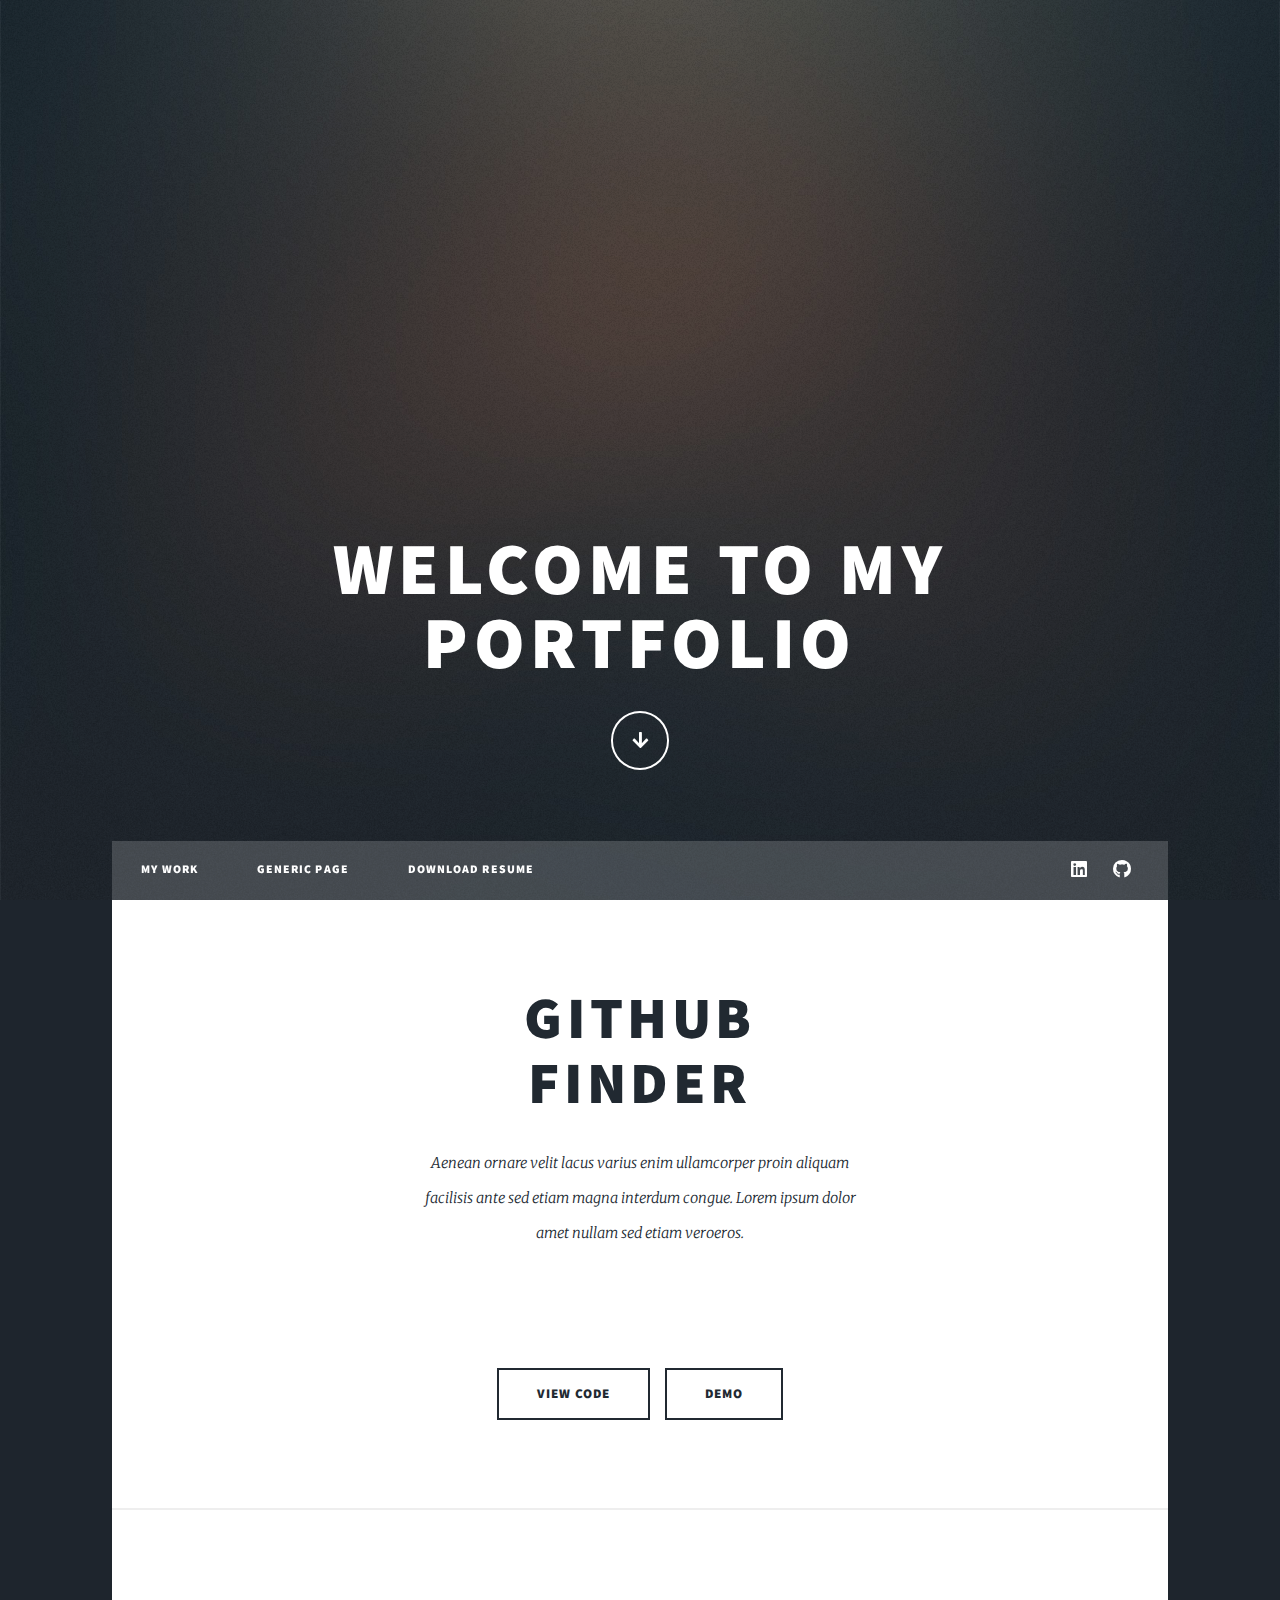
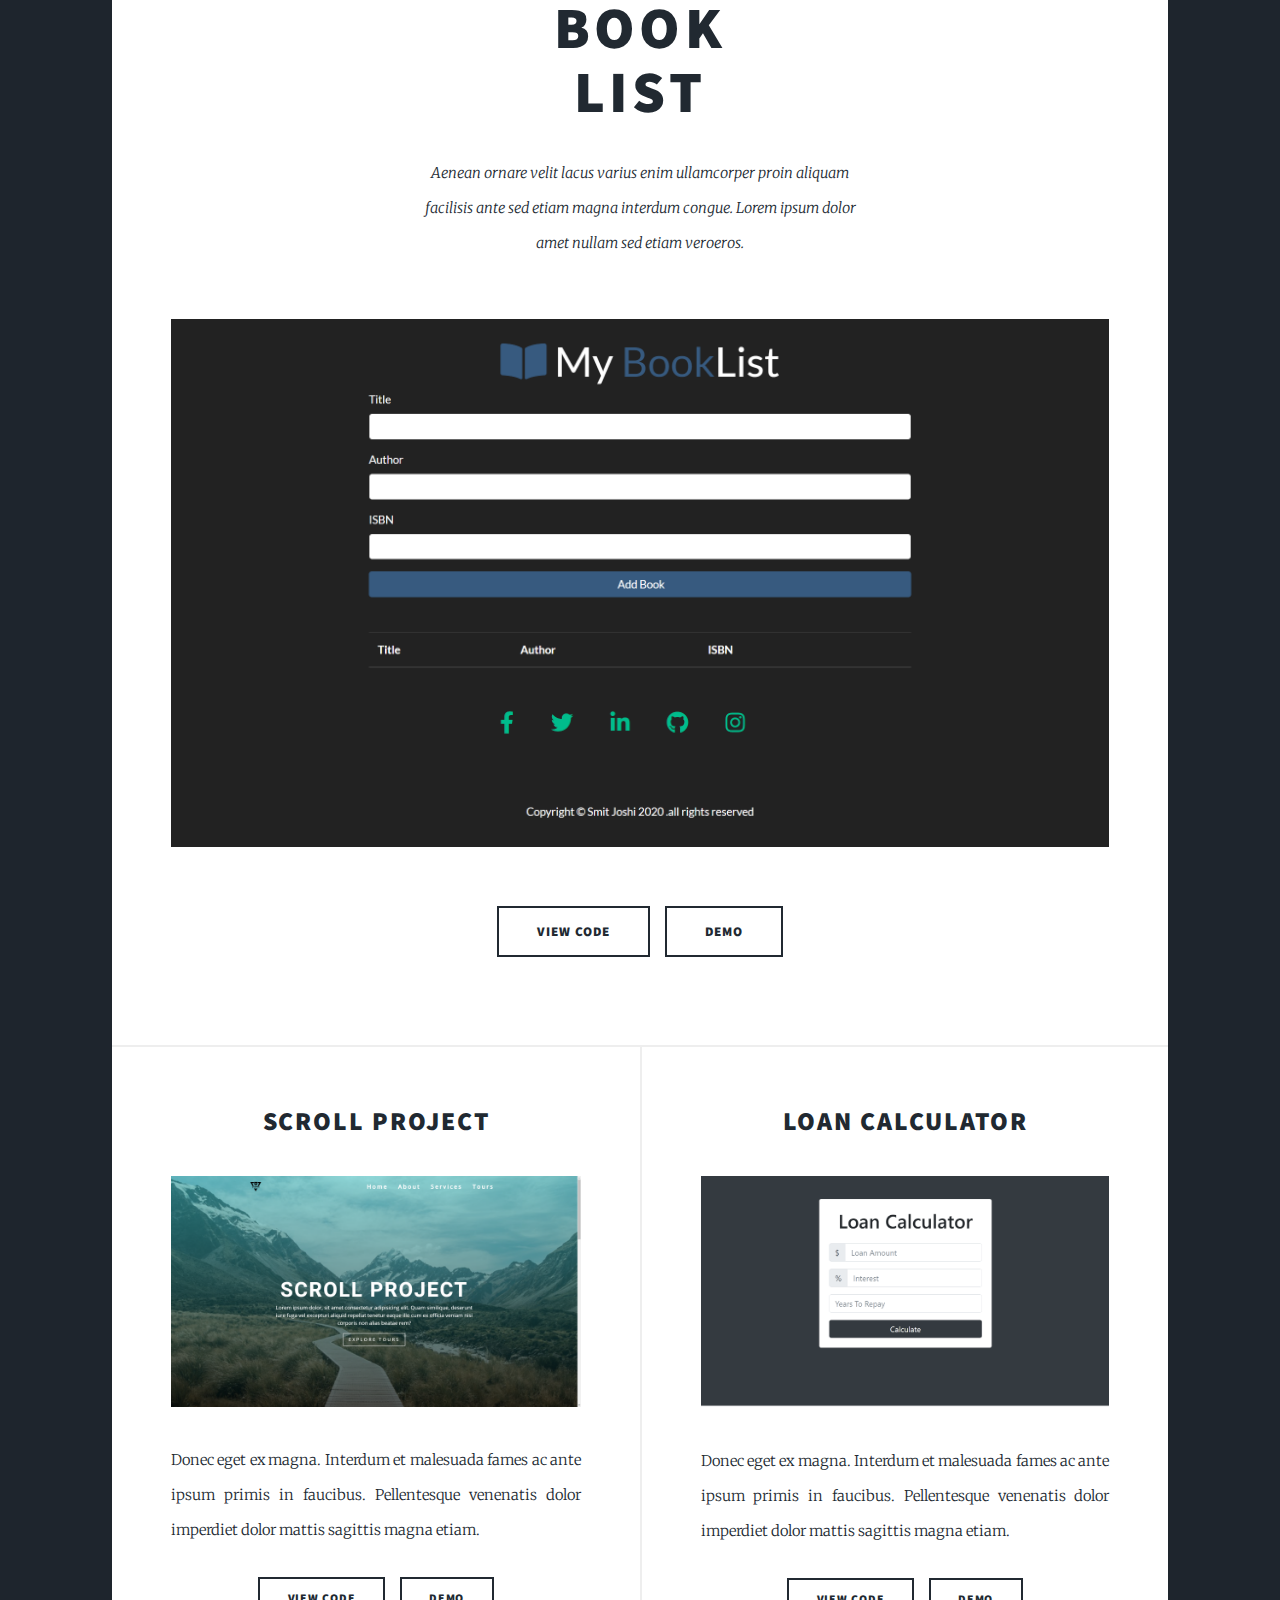
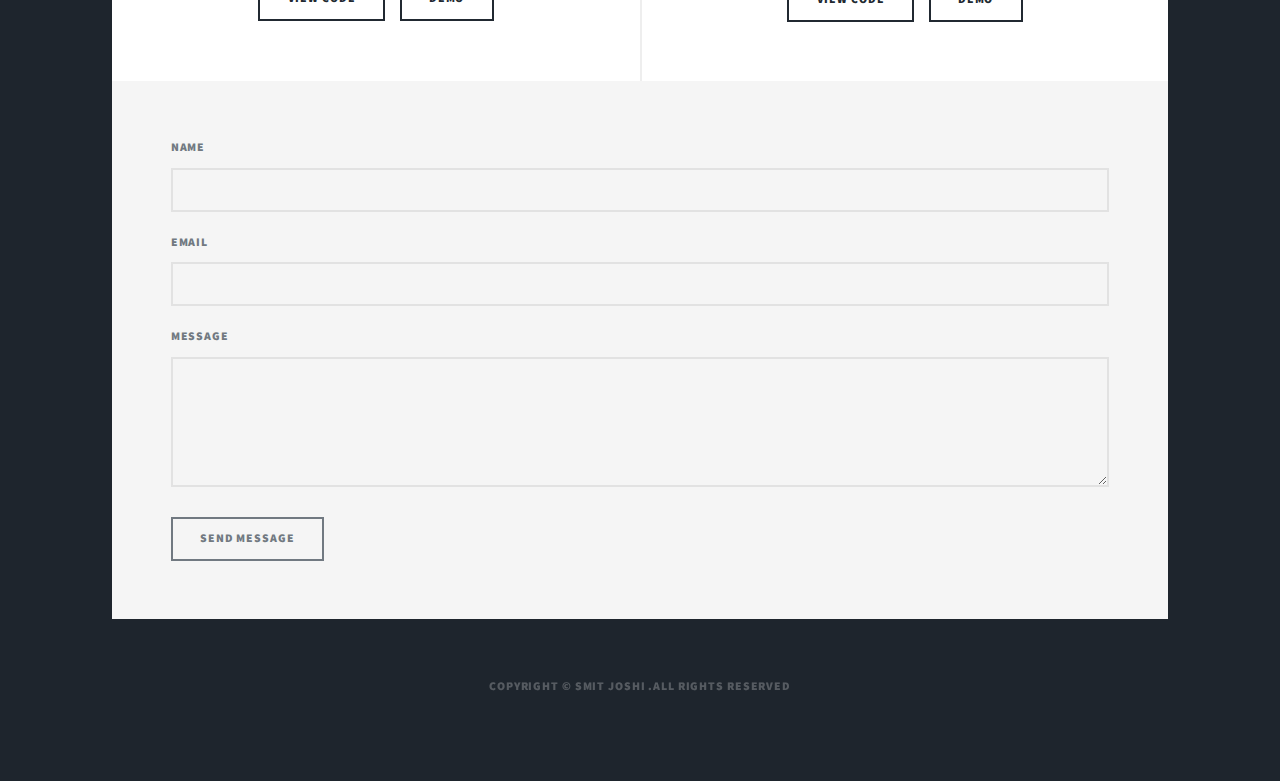
==== commit 142f7656: "P removed Signed-off-by: Smit <smit.joshi80@gmail.com>" ====
--- a/index.html
+++ b/index.html
@@ -22,27 +22,32 @@
           Welcome to my <br />
           Portfolio
         </h1>
-        <p>Lorem ipsum dolor, sit amet consectetur adipisicing elit. Eos placeat autem doloribus vero modi possimus culpa, adipisci, ipsum id architecto quibusdam ducimus earum! Possimus tenetur, perferendis ex esse eaque officiis soluta nemo, laudantium unde necessitatibus odio asperiores quod ducimus quae, omnis sapiente explicabo ad exercitationem cupiditate placeat? Distinctio omnis quam soluta nostrum quasi harum in reiciendis architecto quae dolorem, animi, unde quis assumenda sunt quidem, vero illo iure? Architecto quis culpa rerum asperiores ex aliquam corporis cupiditate eos odit laboriosam vitae ad atque, eum incidunt, et distinctio quae veritatis, ea assumenda repudiandae nulla magnam soluta non quos. Praesentium, rem obcaecati!
-				</p>
+
         <ul class="actions">
           <li>
             <a
               href="#nav"
-              class="button icon solid solo fa-arrow-down scrolly"></a>
-            
+              class="button icon solid solo fa-arrow-down scrolly"
+            ></a>
           </li>
         </ul>
       </div>
-
-      
 
       <!-- Nav -->
       <nav id="nav">
         <ul class="links">
-          <li ><a href="index.html">My Work</a></li>
+          <li><a href="index.html">My Work</a></li>
           <li><a href="generic.html">Generic Page</a></li>
-					<li><a class="nav-link" href="./RESUME.pdf" target="_blank" download="./RESUME"> Download Resume </a></li>
-					
+          <li>
+            <a
+              class="nav-link"
+              href="./RESUME.pdf"
+              target="_blank"
+              download="./RESUME"
+            >
+              Download Resume
+            </a>
+          </li>
         </ul>
         <ul class="icons">
           <li>
@@ -63,41 +68,85 @@
       <!-- Main -->
       <div id="main">
         <!-- Featured Post -->
-        <article class="post featured">
-          <header class="major">
-            <h2>
-              <a href="https://smit-1z.github.io/Booklist-App-/"
-                >Book<br />
-                List
-              </a>
-            </h2>
-            <p>
-              Aenean ornare velit lacus varius enim ullamcorper proin aliquam<br />
-              facilisis ante sed etiam magna interdum congue. Lorem ipsum
-              dolor<br />
-              amet nullam sed etiam veroeros.
-            </p>
-          </header>
-          <a href="https://smit-1z.github.io/Booklist-App-/" class="image main"
-            ><img src="./images/Book-list.png" alt=""
-          /></a>
-          <ul class="actions special">
-            <li>
-              <a
-                href="https://github.com/smit-1z/Booklist-App-"
-                class="button large"
-                >View Code</a
-              >
-            </li>
-            <li>
-              <a
-                href="https://smit-1z.github.io/Booklist-App-/"
-                class="button large"
-                >Demo</a
-              >
-            </li>
-          </ul>
-        </article>
+        <section class="post featured">
+          <article>
+            <header class="major">
+              <h2>
+                <a href="https://smit-1z.github.io/GithubFinder/"
+                  >Github<br />
+                  Finder
+                </a>
+              </h2>
+              <p>
+                Aenean ornare velit lacus varius enim ullamcorper proin
+                aliquam<br />
+                facilisis ante sed etiam magna interdum congue. Lorem ipsum
+                dolor<br />
+                amet nullam sed etiam veroeros.
+              </p>
+            </header>
+            <a href="https://smit-1z.github.io/GithubFinder/" class="image main"
+              ><img src="./images/GithubFinder.png" alt=""
+            /></a>
+            <ul class="actions special">
+              <li>
+                <a
+                  href="https://github.com/smit-1z/GithubFinder"
+                  class="button large"
+                  >View Code</a
+                >
+              </li>
+              <li>
+                <a
+                  href="https://smit-1z.github.io/GithubFinder/"
+                  class="button large"
+                  >Demo</a
+                >
+              </li>
+            </ul>
+          </article>
+        </section>
+        <!-- Featured Post -->
+        <section class="post featured">
+          <article>
+            <header class="major">
+              <h2>
+                <a href="https://smit-1z.github.io/Booklist-App-/"
+                  >Book<br />
+                  List
+                </a>
+              </h2>
+              <p>
+                Aenean ornare velit lacus varius enim ullamcorper proin
+                aliquam<br />
+                facilisis ante sed etiam magna interdum congue. Lorem ipsum
+                dolor<br />
+                amet nullam sed etiam veroeros.
+              </p>
+            </header>
+            <a
+              href="https://smit-1z.github.io/Booklist-App-/"
+              class="image main"
+              ><img src="./images/Book-list.png" alt=""
+            /></a>
+            <ul class="actions special">
+              <li>
+                <a
+                  href="https://github.com/smit-1z/Booklist-App-"
+                  class="button large"
+                  >View Code</a
+                >
+              </li>
+              <li>
+                <a
+                  href="https://smit-1z.github.io/Booklist-App-/"
+                  class="button large"
+                  >Demo</a
+                >
+              </li>
+            </ul>
+          </article>
+        </section>
 
         <!-- Posts -->
         <section class="posts">
@@ -139,10 +188,14 @@
           <article>
             <header>
               <h2>
-                <a href="https://smit-1z.github.io/loanCalculator/">Loan Calculator</a>
-              </h2>
-            </header>
-            <a href="https://smit-1z.github.io/loanCalculator/" class="image fit"
+                <a href="https://smit-1z.github.io/loanCalculator/"
+                  >Loan Calculator</a
+                >
+              </h2>
+            </header>
+            <a
+              href="https://smit-1z.github.io/loanCalculator/"
+              class="image fit"
               ><img src="./images/loan-calculator.png" alt=""
             /></a>
             <p>
@@ -151,52 +204,66 @@
               mattis sagittis magna etiam.
             </p>
             <ul class="actions special">
-              <li><a href="https://github.com/smit-1z/loanCalculator" class="button">View Code</a></li>
-              <li><a href="https://smit-1z.github.io/loanCalculator/" class="button">Demo</a></li>
-            </ul>
-          </article>
-          
-				</div>
-
-				<!-- Footer -->
-					<footer id="footer">
-						<section>
-							<form method="#" action="#">
-								<div class="fields">
-									<div class="field">
-										<label for="name">Name</label>
-										<input type="text" name="name" id="name" />
-									</div>
-									<div class="field">
-										<label for="email">Email</label>
-										<input type="text" name="email" id="email" />
-									</div>
-									<div class="field">
-										<label for="message">Message</label>
-										<textarea name="message" id="message" rows="3"></textarea>
-									</div>
-								</div>
-								<ul class="actions">
-									<li><input type="submit" value="Send Message" /></li>
-								</ul>
-							</form>
-						</section>
-						
-					</footer>
-
-				<!-- Copyright -->
-					<div id="copyright">
-						<ul><li>
-							<p>Copyright &copy Smit Joshi
-                <span id="date"></span>
-                .all rights reserved
-              </p></li>
-						</ul>
-					</div>
-
-			</div>
+              <li>
+                <a
+                  href="https://github.com/smit-1z/loanCalculator"
+                  class="button"
+                  >View Code</a
+                >
+              </li>
+              <li>
+                <a
+                  href="https://smit-1z.github.io/loanCalculator/"
+                  class="button"
+                  >Demo</a
+                >
+              </li>
+            </ul>
+          </article>
+        </section>
+      </div>
+
+      <!-- Footer -->
+      <footer id="footer">
+        <section>
+          <form method="#" action="#">
+            <div class="fields">
+              <div class="field">
+                <label for="name">Name</label>
+                <input type="text" name="name" id="name" />
+              </div>
+              <div class="field">
+                <label for="email">Email</label>
+                <input type="text" name="email" id="email" />
+              </div>
+              <div class="field">
+                <label for="message">Message</label>
+                <textarea name="message" id="message" rows="3"></textarea>
+              </div>
+            </div>
+            <ul class="actions">
+              <li><input type="submit" value="Send Message" /></li>
+            </ul>
+          </form>
+        </section>
+      </footer>
+
+      <!-- Copyright -->
+      <div id="copyright">
+        <ul>
+          <li>
+            <p>
+              Copyright &copy Smit Joshi
+              <span id="date"></span>
+              .all rights reserved
+            </p>
+          </li>
+        </ul>
+      </div>
+    </div>
 
     <!-- Scripts -->
+    <script src="app.js"></script>
     <script src="assets/js/jquery.min.js"></script>
     <script src="assets/js/jquery.scrollex.min.js"></script>
     <script src="assets/js/jquery.scrolly.min.js"></script>
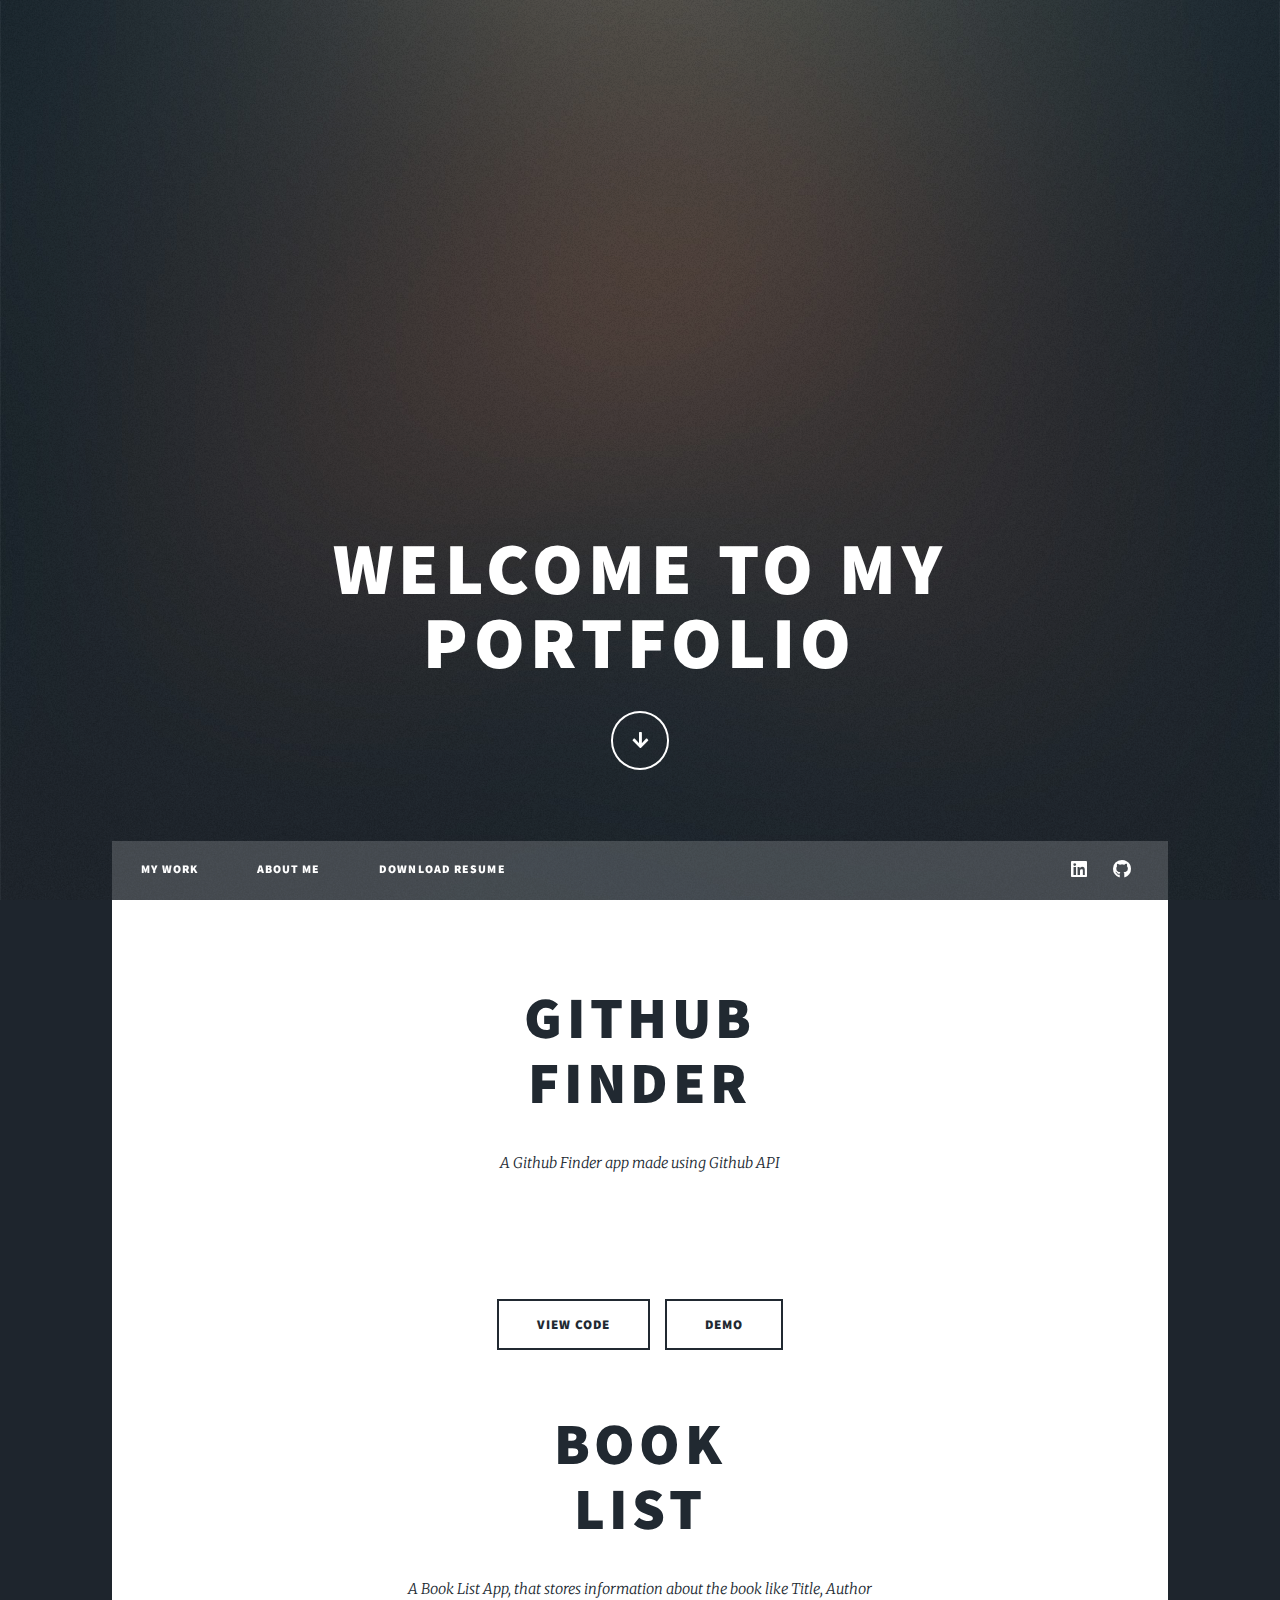
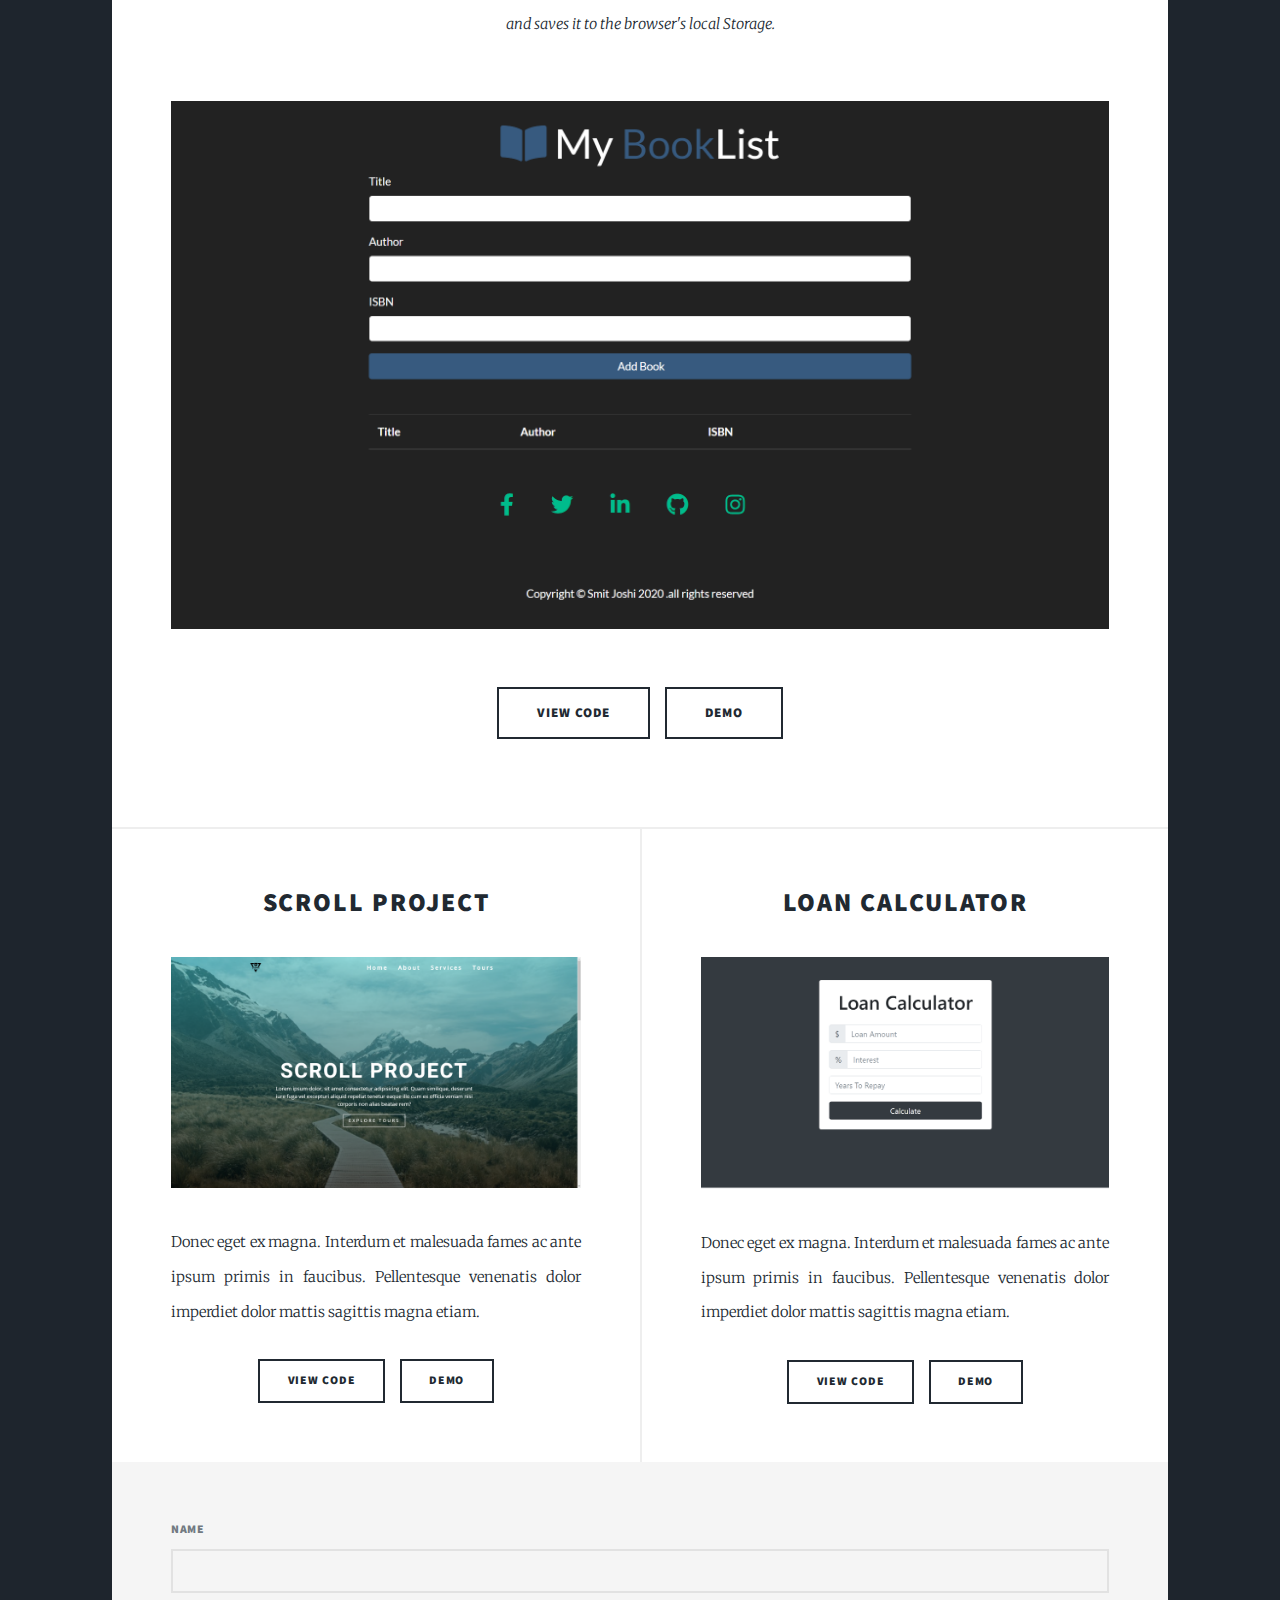
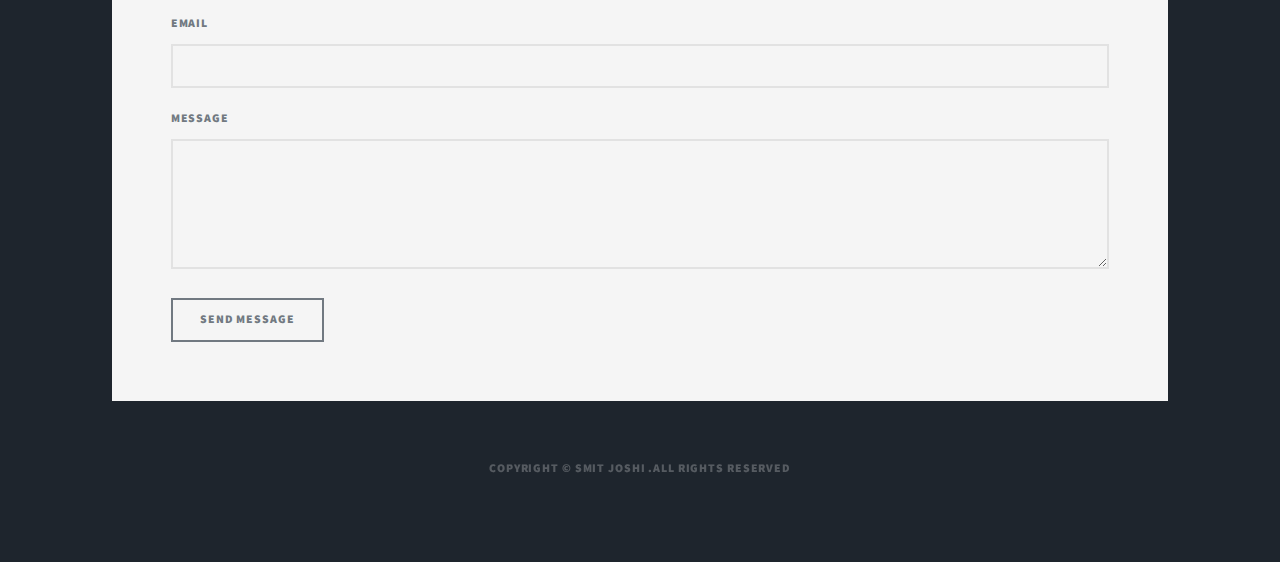
==== commit 81d3b3be: "Icon Added Signed-off-by: Smit <smit.joshi80@gmail.com>" ====
--- a/index.html
+++ b/index.html
@@ -2,6 +2,7 @@
 <html>
   <head>
     <title>Smit's Portfolio</title>
+    <link rel="icon" href="./images/portfolio icon.png" type="image/png" />
 
     <meta charset="utf-8" />
     <meta
@@ -37,7 +38,7 @@
       <nav id="nav">
         <ul class="links">
           <li><a href="index.html">My Work</a></li>
-          <li><a href="generic.html">Generic Page</a></li>
+          <li><a href="aboutMe.html">About Me</a></li>
           <li>
             <a
               class="nav-link"
@@ -64,7 +65,6 @@
           </li>
         </ul>
       </nav>
-
       <!-- Main -->
       <div id="main">
         <!-- Featured Post -->
@@ -77,13 +77,7 @@
                   Finder
                 </a>
               </h2>
-              <p>
-                Aenean ornare velit lacus varius enim ullamcorper proin
-                aliquam<br />
-                facilisis ante sed etiam magna interdum congue. Lorem ipsum
-                dolor<br />
-                amet nullam sed etiam veroeros.
-              </p>
+              <p>A Github Finder app made using Github API</p>
             </header>
             <a href="https://smit-1z.github.io/GithubFinder/" class="image main"
               ><img src="./images/GithubFinder.png" alt=""
@@ -105,9 +99,7 @@
               </li>
             </ul>
           </article>
-        </section>
-        <!-- Featured Post -->
-        <section class="post featured">
+          <br />
           <article>
             <header class="major">
               <h2>
@@ -117,11 +109,8 @@
                 </a>
               </h2>
               <p>
-                Aenean ornare velit lacus varius enim ullamcorper proin
-                aliquam<br />
-                facilisis ante sed etiam magna interdum congue. Lorem ipsum
-                dolor<br />
-                amet nullam sed etiam veroeros.
+                A Book List App, that stores information about the book like
+                Title, Author <br />and saves it to the browser's local Storage.
               </p>
             </header>
             <a
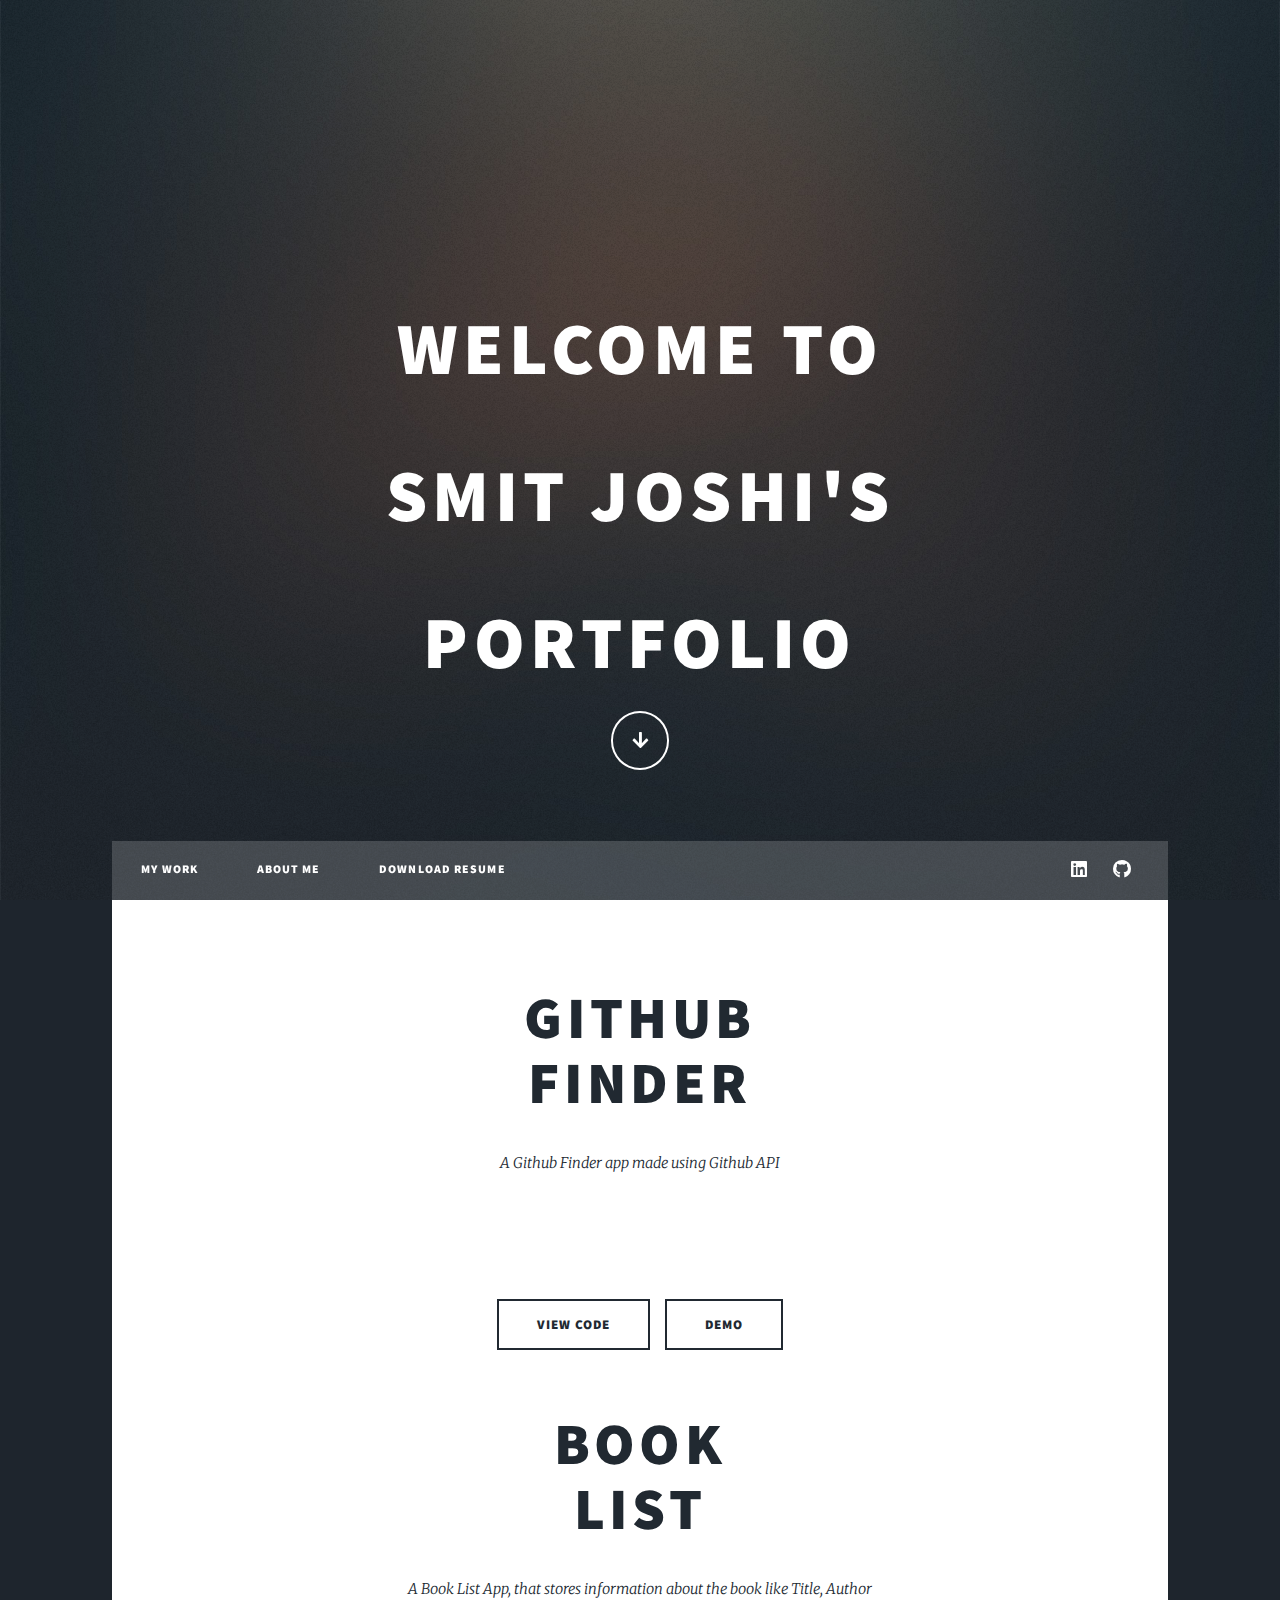
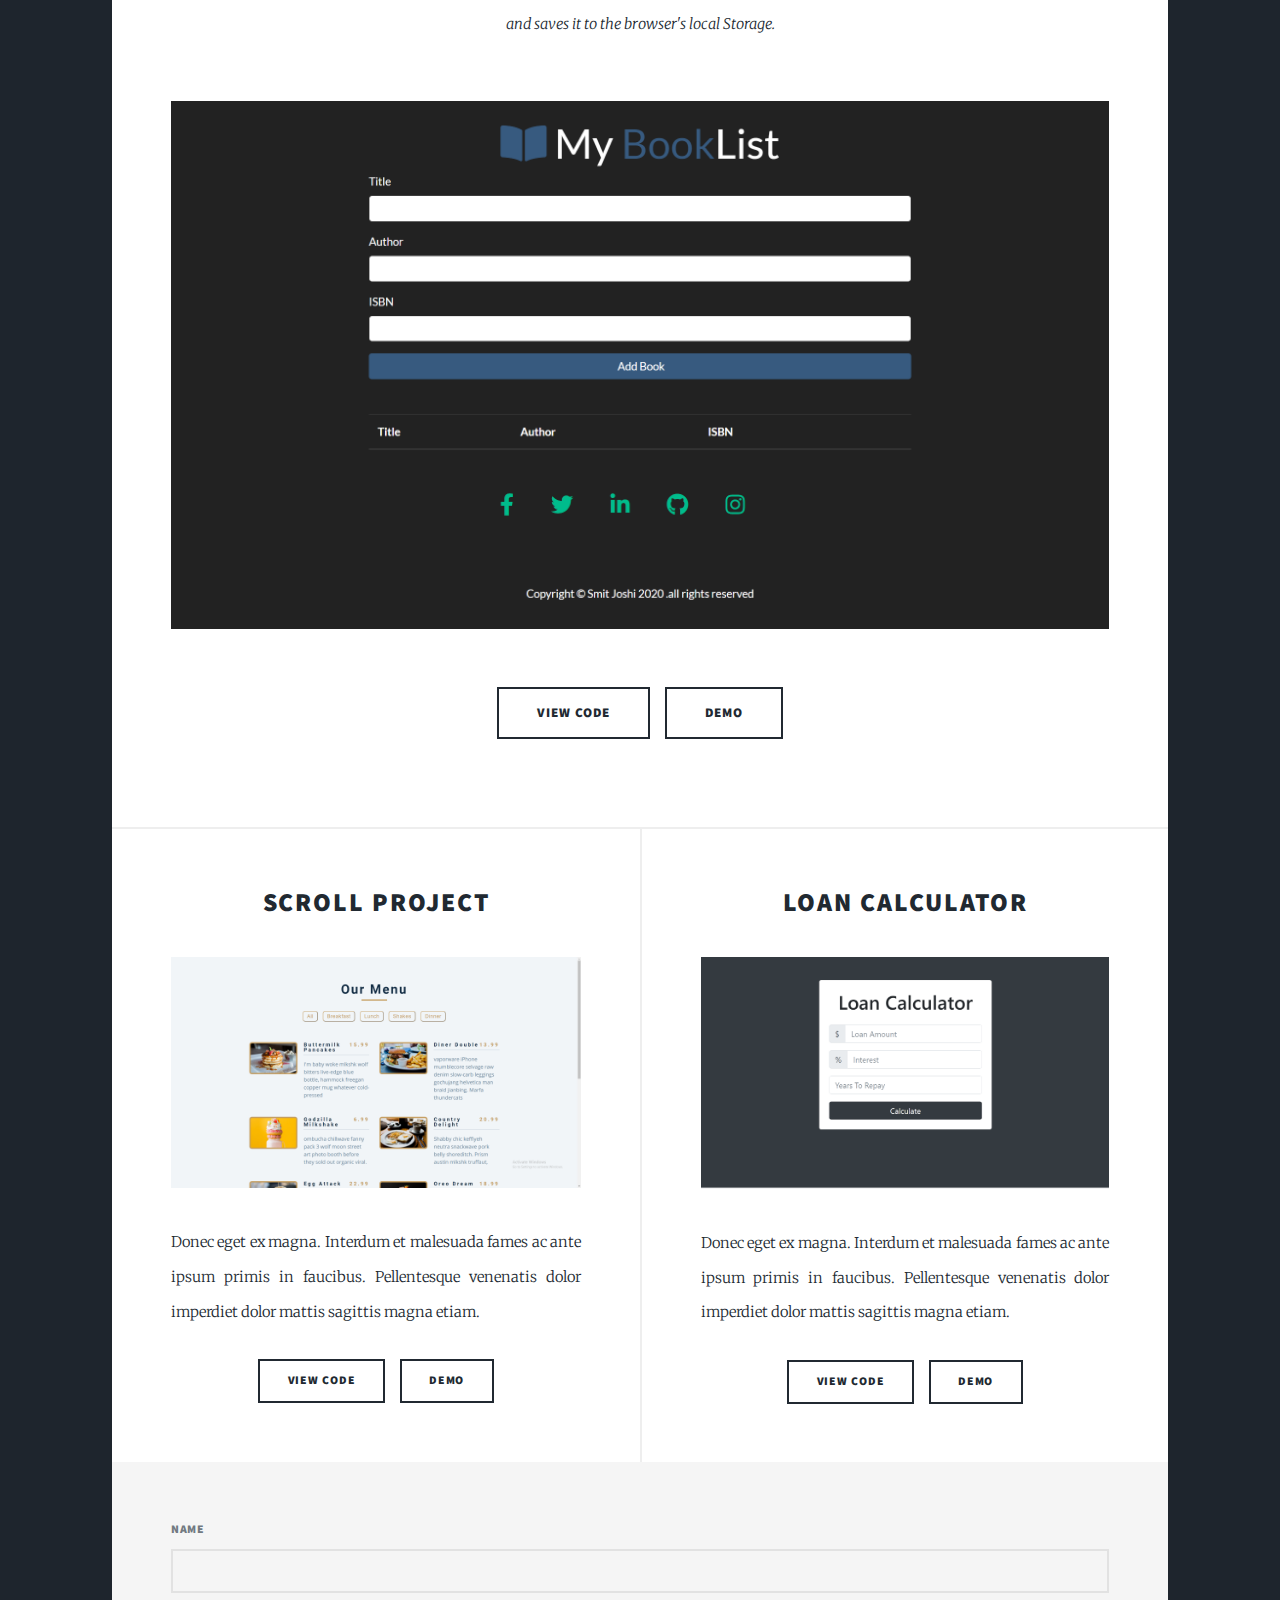
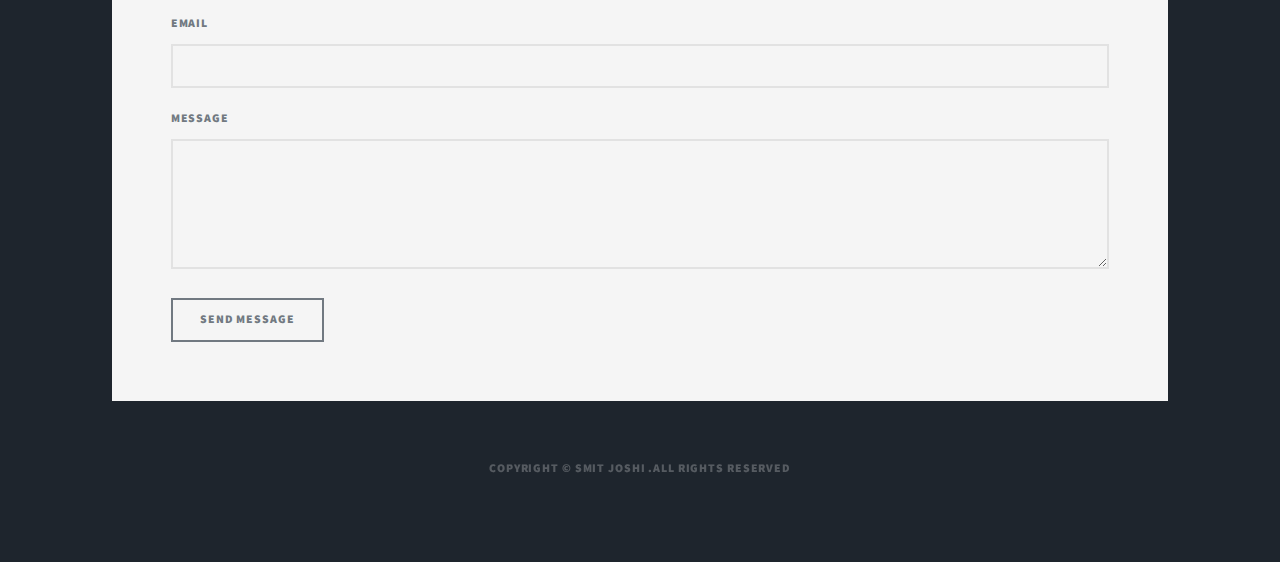
==== commit 234677db: "Form and content Updated Signed-off-by: Smit <smit.joshi80@gmail.com>" ====
--- a/index.html
+++ b/index.html
@@ -20,7 +20,8 @@
       <!-- Intro -->
       <div id="intro">
         <h1>
-          Welcome to my <br />
+          Welcome to <br /><br />
+          SMIT JOSHI's<br /><br />
           Portfolio
         </h1>
 
@@ -65,6 +66,7 @@
           </li>
         </ul>
       </nav>
+
       <!-- Main -->
       <div id="main">
         <!-- Featured Post -->
@@ -147,10 +149,8 @@
                 >
               </h2>
             </header>
-            <a
-              href="https://awesome-mahavira-f9b6cf.netlify.app/"
-              class="image fit"
-              ><img src="./images/Scroll-project.png" alt=""
+            <a href="https://smit-1z.github.io/Menu-Project/" class="image fit"
+              ><img src="./images/Menu Project.png" alt=""
             /></a>
             <p>
               Donec eget ex magna. Interdum et malesuada fames ac ante ipsum
@@ -159,16 +159,12 @@
             </p>
             <ul class="actions special">
               <li>
-                <a
-                  href="https://github.com/smit-1z/JS-Projects-/tree/master/10-scroll"
-                  class="button"
-                  >View Code</a
-                >
-              </li>
-              <li>
-                <a
-                  href="https://awesome-mahavira-f9b6cf.netlify.app/"
-                  class="button"
+                <a href="https://github.com/smit-1z/Menu-Project" class="button"
+                  >View Code</a
+                >
+              </li>
+              <li>
+                <a href="https://smit-1z.github.io/Menu-Project/" class="button"
                   >Demo</a
                 >
               </li>
@@ -215,21 +211,24 @@
       <!-- Footer -->
       <footer id="footer">
         <section>
-          <form method="#" action="#">
+          <form method="POST" action="https://formspree.io/f/mqkgnrpg">
             <div class="fields">
               <div class="field">
                 <label for="name">Name</label>
                 <input type="text" name="name" id="name" />
               </div>
+
               <div class="field">
                 <label for="email">Email</label>
                 <input type="text" name="email" id="email" />
               </div>
+
               <div class="field">
                 <label for="message">Message</label>
                 <textarea name="message" id="message" rows="3"></textarea>
               </div>
             </div>
+
             <ul class="actions">
               <li><input type="submit" value="Send Message" /></li>
             </ul>
--- a/assets/css/main.css
+++ b/assets/css/main.css
@@ -1,4689 +1,4803 @@
 @import url(fontawesome-all.min.css);
-@import url("https://fonts.googleapis.com/css?family=Merriweather:300,700,300italic,700italic|Source+Sans+Pro:900");
-
-/*
-	Massively by HTML5 UP
-	html5up.net | @ajlkn
-	Free for personal and commercial use under the CCA 3.0 license (html5up.net/license)
-*/
-
-html, body, div, span, applet, object,
-iframe, h1, h2, h3, h4, h5, h6, p, blockquote,
-pre, a, abbr, acronym, address, big, cite,
-code, del, dfn, em, img, ins, kbd, q, s, samp,
-small, strike, strong, sub, sup, tt, var, b,
-u, i, center, dl, dt, dd, ol, ul, li, fieldset,
-form, label, legend, table, caption, tbody,
-tfoot, thead, tr, th, td, article, aside,
-canvas, details, embed, figure, figcaption,
-footer, header, hgroup, menu, nav, output, ruby,
-section, summary, time, mark, audio, video {
-	margin: 0;
-	padding: 0;
-	border: 0;
-	font-size: 100%;
-	font: inherit;
-	vertical-align: baseline;}
-
-article, aside, details, figcaption, figure,
-footer, header, hgroup, menu, nav, section {
-	display: block;}
+@import url('https://fonts.googleapis.com/css?family=Merriweather:300,700,300italic,700italic|Source+Sans+Pro:900');
+
+html,
+body,
+div,
+span,
+applet,
+object,
+iframe,
+h1,
+h2,
+h3,
+h4,
+h5,
+h6,
+p,
+blockquote,
+pre,
+a,
+abbr,
+acronym,
+address,
+big,
+cite,
+code,
+del,
+dfn,
+em,
+img,
+ins,
+kbd,
+q,
+s,
+samp,
+small,
+strike,
+strong,
+sub,
+sup,
+tt,
+var,
+b,
+u,
+i,
+center,
+dl,
+dt,
+dd,
+ol,
+ul,
+li,
+fieldset,
+form,
+label,
+legend,
+table,
+caption,
+tbody,
+tfoot,
+thead,
+tr,
+th,
+td,
+article,
+aside,
+canvas,
+details,
+embed,
+figure,
+figcaption,
+footer,
+header,
+hgroup,
+menu,
+nav,
+output,
+ruby,
+section,
+summary,
+time,
+mark,
+audio,
+video {
+  margin: 0;
+  padding: 0;
+  border: 0;
+  font-size: 100%;
+  font: inherit;
+  vertical-align: baseline;
+}
+
+article,
+aside,
+details,
+figcaption,
+figure,
+footer,
+header,
+hgroup,
+menu,
+nav,
+section {
+  display: block;
+}
 
 body {
-	line-height: 1;
-}
-
-ol, ul {
-	list-style: none;
-}
-
-blockquote, q {
-	quotes: none;
-}
-
-	blockquote:before, blockquote:after, q:before, q:after {
-		content: '';
-		content: none;
-	}
+  line-height: 1;
+}
+
+ol,
+ul {
+  list-style: none;
+}
+
+blockquote,
+q {
+  quotes: none;
+}
+
+blockquote:before,
+blockquote:after,
+q:before,
+q:after {
+  content: '';
+  content: none;
+}
 
 table {
-	border-collapse: collapse;
-	border-spacing: 0;
+  border-collapse: collapse;
+  border-spacing: 0;
 }
 
 body {
-	-webkit-text-size-adjust: none;
+  -webkit-text-size-adjust: none;
 }
 
 mark {
-	background-color: transparent;
-	color: inherit;
+  background-color: transparent;
+  color: inherit;
 }
 
 input::-moz-focus-inner {
-	border: 0;
-	padding: 0;
-}
-
-input, select, textarea {
-	-moz-appearance: none;
-	-webkit-appearance: none;
-	-ms-appearance: none;
-	appearance: none;
+  border: 0;
+  padding: 0;
+}
+
+input,
+select,
+textarea {
+  -moz-appearance: none;
+  -webkit-appearance: none;
+  -ms-appearance: none;
+  appearance: none;
+  resize: vertical;
 }
 
 /* Basic */
 
-	@-ms-viewport {
-		width: device-width;
-	}
-
-	body {
-		-ms-overflow-style: scrollbar;
-	}
-
-	@media screen and (max-width: 480px) {
-
-		html, body {
-			min-width: 320px;
-		}
-
-	}
-
-	html {
-		box-sizing: border-box;
-	}
-
-	*, *:before, *:after {
-		box-sizing: inherit;
-	}
-
-	body {
-		background-color: #1e252d;
-	}
-
-		body.is-preload *, body.is-preload *:before, body.is-preload *:after {
-			-moz-animation: none !important;
-			-webkit-animation: none !important;
-			-ms-animation: none !important;
-			animation: none !important;
-			-moz-transition: none !important;
-			-webkit-transition: none !important;
-			-ms-transition: none !important;
-			transition: none !important;
-		}
+@-ms-viewport {
+  width: device-width;
+}
+
+body {
+  -ms-overflow-style: scrollbar;
+}
+
+@media screen and (max-width: 480px) {
+  html,
+  body {
+    min-width: 320px;
+  }
+}
+
+html {
+  box-sizing: border-box;
+}
+
+*,
+*:before,
+*:after {
+  box-sizing: inherit;
+}
+
+body {
+  background-color: #1e252d;
+}
+
+body.is-preload *,
+body.is-preload *:before,
+body.is-preload *:after {
+  -moz-animation: none !important;
+  -webkit-animation: none !important;
+  -ms-animation: none !important;
+  animation: none !important;
+  -moz-transition: none !important;
+  -webkit-transition: none !important;
+  -ms-transition: none !important;
+  transition: none !important;
+}
 
 /* Type */
 
-	html {
-		font-size: 16pt;
-	}
-
-		@media screen and (max-width: 1680px) {
-
-			html {
-				font-size: 12pt;
-			}
-
-		}
-
-		@media screen and (max-width: 1280px) {
-
-			html {
-				font-size: 11pt;
-			}
-
-		}
-
-		@media screen and (max-width: 360px) {
-
-			html {
-				font-size: 10pt;
-			}
-
-		}
-
-	body {
-		color: #212931;
-	}
-
-	body, input, select, textarea {
-		font-family: "Merriweather", Georgia, serif;
-		font-weight: 300;
-		font-size: 1rem;
-		line-height: 2.375;
-	}
-
-	a {
-		-moz-transition: color 0.2s ease-in-out, background-color 0.2s ease-in-out, border-color 0.2s ease-in-out, box-shadow 0.2s ease-in-out;
-		-webkit-transition: color 0.2s ease-in-out, background-color 0.2s ease-in-out, border-color 0.2s ease-in-out, box-shadow 0.2s ease-in-out;
-		-ms-transition: color 0.2s ease-in-out, background-color 0.2s ease-in-out, border-color 0.2s ease-in-out, box-shadow 0.2s ease-in-out;
-		transition: color 0.2s ease-in-out, background-color 0.2s ease-in-out, border-color 0.2s ease-in-out, box-shadow 0.2s ease-in-out;
-		border-bottom: dotted 1px;
-		text-decoration: none;
-	}
-
-		a:hover {
-			border-bottom-color: transparent;
-		}
-
-	strong, b {
-		font-weight: 600;
-	}
-
-	em, i {
-		font-style: italic;
-	}
-
-	p {
-		text-align: justify;
-		margin: 0 0 2rem 0;
-	}
-
-	h1, h2, h3, h4, h5, h6 {
-		font-family: "Source Sans Pro", Helvetica, sans-serif;
-		font-weight: 900;
-		line-height: 1.5;
-		letter-spacing: 0.075em;
-		text-transform: uppercase;
-		margin: 0 0 1rem 0;
-	}
-
-		h1 a, h2 a, h3 a, h4 a, h5 a, h6 a {
-			border-bottom: 0;
-			color: inherit;
-			text-decoration: none;
-		}
-
-	h1 {
-		font-size: 4rem;
-		line-height: 1.1;
-		margin: 0 0 2rem 0;
-	}
-
-	h2 {
-		font-size: 1.75rem;
-		line-height: 1.3;
-		margin: 0 0 1.5rem 0;
-	}
-
-	h3 {
-		font-size: 1.25rem;
-		margin: 0 0 1.5rem 0;
-	}
-
-	h4 {
-		font-size: 1rem;
-	}
-
-	h5 {
-		font-size: 0.9rem;
-	}
-
-	h6 {
-		font-size: 0.8rem;
-	}
-
-	sub {
-		font-size: 0.8rem;
-		position: relative;
-		top: 0.5rem;
-	}
-
-	sup {
-		font-size: 0.8rem;
-		position: relative;
-		top: -0.5rem;
-	}
-
-	blockquote {
-		border-left: solid 4px;
-		font-style: italic;
-		margin: 0 0 2rem 0;
-		padding: 0.5rem 0 0.5rem 2rem;
-	}
-
-	code {
-		border: solid 2px;
-		font-family: "Courier New", monospace;
-		font-size: 0.9rem;
-		margin: 0 0.25rem;
-		padding: 0.25rem 0.65rem;
-	}
-
-	pre {
-		-webkit-overflow-scrolling: touch;
-		font-family: "Courier New", monospace;
-		font-size: 0.9rem;
-		margin: 0 0 2rem 0;
-	}
-
-		pre code {
-			display: block;
-			line-height: 1.75;
-			padding: 1rem 1.5rem;
-			overflow-x: auto;
-		}
-
-	hr {
-		border: 0;
-		border-bottom: solid 2px;
-		margin: 3rem 0;
-	}
-
-		hr.major {
-			margin: 5rem 0;
-		}
-
-	.align-left {
-		text-align: left;
-	}
-
-	.align-center {
-		text-align: center;
-	}
-
-	.align-right {
-		text-align: right;
-	}
-
-	input, select, textarea {
-		color: #212931;
-	}
-
-	a {
-		color: #212931;
-		border-bottom-color: rgba(33, 41, 49, 0.5);
-	}
-
-		a:hover {
-			border-bottom-color: transparent;
-			color: #18bfef !important;
-		}
-
-	strong, b {
-		color: #212931;
-	}
-
-	h1, h2, h3, h4, h5, h6 {
-		color: #212931;
-	}
-
-	blockquote {
-		border-left-color: #eeeeee;
-	}
-
-	code {
-		background: rgba(220, 220, 220, 0.25);
-		border-color: #eeeeee;
-	}
-
-	hr {
-		border-bottom-color: #eeeeee;
-	}
+html {
+  font-size: 16pt;
+}
+
+@media screen and (max-width: 1680px) {
+  html {
+    font-size: 12pt;
+  }
+}
+
+@media screen and (max-width: 1280px) {
+  html {
+    font-size: 11pt;
+  }
+}
+
+@media screen and (max-width: 360px) {
+  html {
+    font-size: 10pt;
+  }
+}
+
+body {
+  color: #212931;
+}
+
+body,
+input,
+select,
+textarea {
+  font-family: 'Merriweather', Georgia, serif;
+  font-weight: 300;
+  font-size: 1rem;
+  line-height: 2.375;
+}
+
+a {
+  -moz-transition: color 0.2s ease-in-out, background-color 0.2s ease-in-out,
+    border-color 0.2s ease-in-out, box-shadow 0.2s ease-in-out;
+  -webkit-transition: color 0.2s ease-in-out, background-color 0.2s ease-in-out,
+    border-color 0.2s ease-in-out, box-shadow 0.2s ease-in-out;
+  -ms-transition: color 0.2s ease-in-out, background-color 0.2s ease-in-out,
+    border-color 0.2s ease-in-out, box-shadow 0.2s ease-in-out;
+  transition: color 0.2s ease-in-out, background-color 0.2s ease-in-out,
+    border-color 0.2s ease-in-out, box-shadow 0.2s ease-in-out;
+  border-bottom: dotted 1px;
+  text-decoration: none;
+}
+
+a:hover {
+  border-bottom-color: transparent;
+}
+
+strong,
+b {
+  font-weight: 600;
+}
+
+em,
+i {
+  font-style: italic;
+}
+
+p {
+  text-align: justify;
+  margin: 0 0 2rem 0;
+}
+
+h1,
+h2,
+h3,
+h4,
+h5,
+h6 {
+  font-family: 'Source Sans Pro', Helvetica, sans-serif;
+  font-weight: 900;
+  line-height: 1.5;
+  letter-spacing: 0.075em;
+  text-transform: uppercase;
+  margin: 0 0 1rem 0;
+}
+
+h1 a,
+h2 a,
+h3 a,
+h4 a,
+h5 a,
+h6 a {
+  border-bottom: 0;
+  color: inherit;
+  text-decoration: none;
+}
+
+h1 {
+  font-size: 4rem;
+  line-height: 1.1;
+  margin: 0 0 2rem 0;
+}
+
+h2 {
+  font-size: 1.75rem;
+  line-height: 1.3;
+  margin: 0 0 1.5rem 0;
+}
+
+h3 {
+  font-size: 1.25rem;
+  margin: 0 0 1.5rem 0;
+}
+
+h4 {
+  font-size: 1rem;
+}
+
+h5 {
+  font-size: 0.9rem;
+}
+
+h6 {
+  font-size: 0.8rem;
+}
+
+sub {
+  font-size: 0.8rem;
+  position: relative;
+  top: 0.5rem;
+}
+
+sup {
+  font-size: 0.8rem;
+  position: relative;
+  top: -0.5rem;
+}
+
+blockquote {
+  border-left: solid 4px;
+  font-style: italic;
+  margin: 0 0 2rem 0;
+  padding: 0.5rem 0 0.5rem 2rem;
+}
+
+code {
+  border: solid 2px;
+  font-family: 'Courier New', monospace;
+  font-size: 0.9rem;
+  margin: 0 0.25rem;
+  padding: 0.25rem 0.65rem;
+}
+
+pre {
+  -webkit-overflow-scrolling: touch;
+  font-family: 'Courier New', monospace;
+  font-size: 0.9rem;
+  margin: 0 0 2rem 0;
+}
+
+pre code {
+  display: block;
+  line-height: 1.75;
+  padding: 1rem 1.5rem;
+  overflow-x: auto;
+}
+
+hr {
+  border: 0;
+  border-bottom: solid 2px;
+  margin: 3rem 0;
+}
+
+hr.major {
+  margin: 5rem 0;
+}
+
+.align-left {
+  text-align: left;
+}
+
+.align-center {
+  text-align: center;
+}
+
+.align-right {
+  text-align: right;
+}
+
+input,
+select,
+textarea {
+  color: #212931;
+}
+
+a {
+  color: #212931;
+  border-bottom-color: rgba(33, 41, 49, 0.5);
+}
+
+a:hover {
+  border-bottom-color: transparent;
+  color: #18bfef !important;
+}
+
+strong,
+b {
+  color: #212931;
+}
+
+h1,
+h2,
+h3,
+h4,
+h5,
+h6 {
+  color: #212931;
+}
+
+blockquote {
+  border-left-color: #eeeeee;
+}
+
+code {
+  background: rgba(220, 220, 220, 0.25);
+  border-color: #eeeeee;
+}
+
+hr {
+  border-bottom-color: #eeeeee;
+}
 
 /* Row */
 
-	.row {
-		display: flex;
-		flex-wrap: wrap;
-		box-sizing: border-box;
-		align-items: stretch;
-	}
-
-		.row > * {
-			box-sizing: border-box;
-		}
-
-		.row.gtr-uniform > * > :last-child {
-			margin-bottom: 0;
-		}
-
-		.row.aln-left {
-			justify-content: flex-start;
-		}
-
-		.row.aln-center {
-			justify-content: center;
-		}
-
-		.row.aln-right {
-			justify-content: flex-end;
-		}
-
-		.row.aln-top {
-			align-items: flex-start;
-		}
-
-		.row.aln-middle {
-			align-items: center;
-		}
-
-		.row.aln-bottom {
-			align-items: flex-end;
-		}
-
-		.row > .imp {
-			order: -1;
-		}
-
-		.row > .col-1 {
-			width: 8.33333%;
-		}
-
-		.row > .off-1 {
-			margin-left: 8.33333%;
-		}
-
-		.row > .col-2 {
-			width: 16.66667%;
-		}
-
-		.row > .off-2 {
-			margin-left: 16.66667%;
-		}
-
-		.row > .col-3 {
-			width: 25%;
-		}
-
-		.row > .off-3 {
-			margin-left: 25%;
-		}
-
-		.row > .col-4 {
-			width: 33.33333%;
-		}
-
-		.row > .off-4 {
-			margin-left: 33.33333%;
-		}
-
-		.row > .col-5 {
-			width: 41.66667%;
-		}
-
-		.row > .off-5 {
-			margin-left: 41.66667%;
-		}
-
-		.row > .col-6 {
-			width: 50%;
-		}
-
-		.row > .off-6 {
-			margin-left: 50%;
-		}
-
-		.row > .col-7 {
-			width: 58.33333%;
-		}
-
-		.row > .off-7 {
-			margin-left: 58.33333%;
-		}
-
-		.row > .col-8 {
-			width: 66.66667%;
-		}
-
-		.row > .off-8 {
-			margin-left: 66.66667%;
-		}
-
-		.row > .col-9 {
-			width: 75%;
-		}
-
-		.row > .off-9 {
-			margin-left: 75%;
-		}
-
-		.row > .col-10 {
-			width: 83.33333%;
-		}
-
-		.row > .off-10 {
-			margin-left: 83.33333%;
-		}
-
-		.row > .col-11 {
-			width: 91.66667%;
-		}
-
-		.row > .off-11 {
-			margin-left: 91.66667%;
-		}
-
-		.row > .col-12 {
-			width: 100%;
-		}
-
-		.row > .off-12 {
-			margin-left: 100%;
-		}
-
-		.row.gtr-0 {
-			margin-top: 0;
-			margin-left: 0rem;
-		}
-
-			.row.gtr-0 > * {
-				padding: 0 0 0 0rem;
-			}
-
-			.row.gtr-0.gtr-uniform {
-				margin-top: 0rem;
-			}
-
-				.row.gtr-0.gtr-uniform > * {
-					padding-top: 0rem;
-				}
-
-		.row.gtr-25 {
-			margin-top: 0;
-			margin-left: -0.375rem;
-		}
-
-			.row.gtr-25 > * {
-				padding: 0 0 0 0.375rem;
-			}
-
-			.row.gtr-25.gtr-uniform {
-				margin-top: -0.375rem;
-			}
-
-				.row.gtr-25.gtr-uniform > * {
-					padding-top: 0.375rem;
-				}
-
-		.row.gtr-50 {
-			margin-top: 0;
-			margin-left: -0.75rem;
-		}
-
-			.row.gtr-50 > * {
-				padding: 0 0 0 0.75rem;
-			}
-
-			.row.gtr-50.gtr-uniform {
-				margin-top: -0.75rem;
-			}
-
-				.row.gtr-50.gtr-uniform > * {
-					padding-top: 0.75rem;
-				}
-
-		.row {
-			margin-top: 0;
-			margin-left: -1.5rem;
-		}
-
-			.row > * {
-				padding: 0 0 0 1.5rem;
-			}
-
-			.row.gtr-uniform {
-				margin-top: -1.5rem;
-			}
-
-				.row.gtr-uniform > * {
-					padding-top: 1.5rem;
-				}
-
-		.row.gtr-150 {
-			margin-top: 0;
-			margin-left: -2.25rem;
-		}
-
-			.row.gtr-150 > * {
-				padding: 0 0 0 2.25rem;
-			}
-
-			.row.gtr-150.gtr-uniform {
-				margin-top: -2.25rem;
-			}
-
-				.row.gtr-150.gtr-uniform > * {
-					padding-top: 2.25rem;
-				}
-
-		.row.gtr-200 {
-			margin-top: 0;
-			margin-left: -3rem;
-		}
-
-			.row.gtr-200 > * {
-				padding: 0 0 0 3rem;
-			}
-
-			.row.gtr-200.gtr-uniform {
-				margin-top: -3rem;
-			}
-
-				.row.gtr-200.gtr-uniform > * {
-					padding-top: 3rem;
-				}
-
-		@media screen and (max-width: 1680px) {
-
-			.row {
-				display: flex;
-				flex-wrap: wrap;
-				box-sizing: border-box;
-				align-items: stretch;
-			}
-
-				.row > * {
-					box-sizing: border-box;
-				}
-
-				.row.gtr-uniform > * > :last-child {
-					margin-bottom: 0;
-				}
-
-				.row.aln-left {
-					justify-content: flex-start;
-				}
-
-				.row.aln-center {
-					justify-content: center;
-				}
-
-				.row.aln-right {
-					justify-content: flex-end;
-				}
-
-				.row.aln-top {
-					align-items: flex-start;
-				}
-
-				.row.aln-middle {
-					align-items: center;
-				}
-
-				.row.aln-bottom {
-					align-items: flex-end;
-				}
-
-				.row > .imp-xlarge {
-					order: -1;
-				}
-
-				.row > .col-1-xlarge {
-					width: 8.33333%;
-				}
-
-				.row > .off-1-xlarge {
-					margin-left: 8.33333%;
-				}
-
-				.row > .col-2-xlarge {
-					width: 16.66667%;
-				}
-
-				.row > .off-2-xlarge {
-					margin-left: 16.66667%;
-				}
-
-				.row > .col-3-xlarge {
-					width: 25%;
-				}
-
-				.row > .off-3-xlarge {
-					margin-left: 25%;
-				}
-
-				.row > .col-4-xlarge {
-					width: 33.33333%;
-				}
-
-				.row > .off-4-xlarge {
-					margin-left: 33.33333%;
-				}
-
-				.row > .col-5-xlarge {
-					width: 41.66667%;
-				}
-
-				.row > .off-5-xlarge {
-					margin-left: 41.66667%;
-				}
-
-				.row > .col-6-xlarge {
-					width: 50%;
-				}
-
-				.row > .off-6-xlarge {
-					margin-left: 50%;
-				}
-
-				.row > .col-7-xlarge {
-					width: 58.33333%;
-				}
-
-				.row > .off-7-xlarge {
-					margin-left: 58.33333%;
-				}
-
-				.row > .col-8-xlarge {
-					width: 66.66667%;
-				}
-
-				.row > .off-8-xlarge {
-					margin-left: 66.66667%;
-				}
-
-				.row > .col-9-xlarge {
-					width: 75%;
-				}
-
-				.row > .off-9-xlarge {
-					margin-left: 75%;
-				}
-
-				.row > .col-10-xlarge {
-					width: 83.33333%;
-				}
-
-				.row > .off-10-xlarge {
-					margin-left: 83.33333%;
-				}
-
-				.row > .col-11-xlarge {
-					width: 91.66667%;
-				}
-
-				.row > .off-11-xlarge {
-					margin-left: 91.66667%;
-				}
-
-				.row > .col-12-xlarge {
-					width: 100%;
-				}
-
-				.row > .off-12-xlarge {
-					margin-left: 100%;
-				}
-
-				.row.gtr-0 {
-					margin-top: 0;
-					margin-left: 0rem;
-				}
-
-					.row.gtr-0 > * {
-						padding: 0 0 0 0rem;
-					}
-
-					.row.gtr-0.gtr-uniform {
-						margin-top: 0rem;
-					}
-
-						.row.gtr-0.gtr-uniform > * {
-							padding-top: 0rem;
-						}
-
-				.row.gtr-25 {
-					margin-top: 0;
-					margin-left: -0.375rem;
-				}
-
-					.row.gtr-25 > * {
-						padding: 0 0 0 0.375rem;
-					}
-
-					.row.gtr-25.gtr-uniform {
-						margin-top: -0.375rem;
-					}
-
-						.row.gtr-25.gtr-uniform > * {
-							padding-top: 0.375rem;
-						}
-
-				.row.gtr-50 {
-					margin-top: 0;
-					margin-left: -0.75rem;
-				}
-
-					.row.gtr-50 > * {
-						padding: 0 0 0 0.75rem;
-					}
-
-					.row.gtr-50.gtr-uniform {
-						margin-top: -0.75rem;
-					}
-
-						.row.gtr-50.gtr-uniform > * {
-							padding-top: 0.75rem;
-						}
-
-				.row {
-					margin-top: 0;
-					margin-left: -1.5rem;
-				}
-
-					.row > * {
-						padding: 0 0 0 1.5rem;
-					}
-
-					.row.gtr-uniform {
-						margin-top: -1.5rem;
-					}
-
-						.row.gtr-uniform > * {
-							padding-top: 1.5rem;
-						}
-
-				.row.gtr-150 {
-					margin-top: 0;
-					margin-left: -2.25rem;
-				}
-
-					.row.gtr-150 > * {
-						padding: 0 0 0 2.25rem;
-					}
-
-					.row.gtr-150.gtr-uniform {
-						margin-top: -2.25rem;
-					}
-
-						.row.gtr-150.gtr-uniform > * {
-							padding-top: 2.25rem;
-						}
-
-				.row.gtr-200 {
-					margin-top: 0;
-					margin-left: -3rem;
-				}
-
-					.row.gtr-200 > * {
-						padding: 0 0 0 3rem;
-					}
-
-					.row.gtr-200.gtr-uniform {
-						margin-top: -3rem;
-					}
-
-						.row.gtr-200.gtr-uniform > * {
-							padding-top: 3rem;
-						}
-
-		}
-
-		@media screen and (max-width: 1280px) {
-
-			.row {
-				display: flex;
-				flex-wrap: wrap;
-				box-sizing: border-box;
-				align-items: stretch;
-			}
-
-				.row > * {
-					box-sizing: border-box;
-				}
-
-				.row.gtr-uniform > * > :last-child {
-					margin-bottom: 0;
-				}
-
-				.row.aln-left {
-					justify-content: flex-start;
-				}
-
-				.row.aln-center {
-					justify-content: center;
-				}
-
-				.row.aln-right {
-					justify-content: flex-end;
-				}
-
-				.row.aln-top {
-					align-items: flex-start;
-				}
-
-				.row.aln-middle {
-					align-items: center;
-				}
-
-				.row.aln-bottom {
-					align-items: flex-end;
-				}
-
-				.row > .imp-large {
-					order: -1;
-				}
-
-				.row > .col-1-large {
-					width: 8.33333%;
-				}
-
-				.row > .off-1-large {
-					margin-left: 8.33333%;
-				}
-
-				.row > .col-2-large {
-					width: 16.66667%;
-				}
-
-				.row > .off-2-large {
-					margin-left: 16.66667%;
-				}
-
-				.row > .col-3-large {
-					width: 25%;
-				}
-
-				.row > .off-3-large {
-					margin-left: 25%;
-				}
-
-				.row > .col-4-large {
-					width: 33.33333%;
-				}
-
-				.row > .off-4-large {
-					margin-left: 33.33333%;
-				}
-
-				.row > .col-5-large {
-					width: 41.66667%;
-				}
-
-				.row > .off-5-large {
-					margin-left: 41.66667%;
-				}
-
-				.row > .col-6-large {
-					width: 50%;
-				}
-
-				.row > .off-6-large {
-					margin-left: 50%;
-				}
-
-				.row > .col-7-large {
-					width: 58.33333%;
-				}
-
-				.row > .off-7-large {
-					margin-left: 58.33333%;
-				}
-
-				.row > .col-8-large {
-					width: 66.66667%;
-				}
-
-				.row > .off-8-large {
-					margin-left: 66.66667%;
-				}
-
-				.row > .col-9-large {
-					width: 75%;
-				}
-
-				.row > .off-9-large {
-					margin-left: 75%;
-				}
-
-				.row > .col-10-large {
-					width: 83.33333%;
-				}
-
-				.row > .off-10-large {
-					margin-left: 83.33333%;
-				}
-
-				.row > .col-11-large {
-					width: 91.66667%;
-				}
-
-				.row > .off-11-large {
-					margin-left: 91.66667%;
-				}
-
-				.row > .col-12-large {
-					width: 100%;
-				}
-
-				.row > .off-12-large {
-					margin-left: 100%;
-				}
-
-				.row.gtr-0 {
-					margin-top: 0;
-					margin-left: 0rem;
-				}
-
-					.row.gtr-0 > * {
-						padding: 0 0 0 0rem;
-					}
-
-					.row.gtr-0.gtr-uniform {
-						margin-top: 0rem;
-					}
-
-						.row.gtr-0.gtr-uniform > * {
-							padding-top: 0rem;
-						}
-
-				.row.gtr-25 {
-					margin-top: 0;
-					margin-left: -0.375rem;
-				}
-
-					.row.gtr-25 > * {
-						padding: 0 0 0 0.375rem;
-					}
-
-					.row.gtr-25.gtr-uniform {
-						margin-top: -0.375rem;
-					}
-
-						.row.gtr-25.gtr-uniform > * {
-							padding-top: 0.375rem;
-						}
-
-				.row.gtr-50 {
-					margin-top: 0;
-					margin-left: -0.75rem;
-				}
-
-					.row.gtr-50 > * {
-						padding: 0 0 0 0.75rem;
-					}
-
-					.row.gtr-50.gtr-uniform {
-						margin-top: -0.75rem;
-					}
-
-						.row.gtr-50.gtr-uniform > * {
-							padding-top: 0.75rem;
-						}
-
-				.row {
-					margin-top: 0;
-					margin-left: -1.5rem;
-				}
-
-					.row > * {
-						padding: 0 0 0 1.5rem;
-					}
-
-					.row.gtr-uniform {
-						margin-top: -1.5rem;
-					}
-
-						.row.gtr-uniform > * {
-							padding-top: 1.5rem;
-						}
-
-				.row.gtr-150 {
-					margin-top: 0;
-					margin-left: -2.25rem;
-				}
-
-					.row.gtr-150 > * {
-						padding: 0 0 0 2.25rem;
-					}
-
-					.row.gtr-150.gtr-uniform {
-						margin-top: -2.25rem;
-					}
-
-						.row.gtr-150.gtr-uniform > * {
-							padding-top: 2.25rem;
-						}
-
-				.row.gtr-200 {
-					margin-top: 0;
-					margin-left: -3rem;
-				}
-
-					.row.gtr-200 > * {
-						padding: 0 0 0 3rem;
-					}
-
-					.row.gtr-200.gtr-uniform {
-						margin-top: -3rem;
-					}
-
-						.row.gtr-200.gtr-uniform > * {
-							padding-top: 3rem;
-						}
-
-		}
-
-		@media screen and (max-width: 980px) {
-
-			.row {
-				display: flex;
-				flex-wrap: wrap;
-				box-sizing: border-box;
-				align-items: stretch;
-			}
-
-				.row > * {
-					box-sizing: border-box;
-				}
-
-				.row.gtr-uniform > * > :last-child {
-					margin-bottom: 0;
-				}
-
-				.row.aln-left {
-					justify-content: flex-start;
-				}
-
-				.row.aln-center {
-					justify-content: center;
-				}
-
-				.row.aln-right {
-					justify-content: flex-end;
-				}
-
-				.row.aln-top {
-					align-items: flex-start;
-				}
-
-				.row.aln-middle {
-					align-items: center;
-				}
-
-				.row.aln-bottom {
-					align-items: flex-end;
-				}
-
-				.row > .imp-medium {
-					order: -1;
-				}
-
-				.row > .col-1-medium {
-					width: 8.33333%;
-				}
-
-				.row > .off-1-medium {
-					margin-left: 8.33333%;
-				}
-
-				.row > .col-2-medium {
-					width: 16.66667%;
-				}
-
-				.row > .off-2-medium {
-					margin-left: 16.66667%;
-				}
-
-				.row > .col-3-medium {
-					width: 25%;
-				}
-
-				.row > .off-3-medium {
-					margin-left: 25%;
-				}
-
-				.row > .col-4-medium {
-					width: 33.33333%;
-				}
-
-				.row > .off-4-medium {
-					margin-left: 33.33333%;
-				}
-
-				.row > .col-5-medium {
-					width: 41.66667%;
-				}
-
-				.row > .off-5-medium {
-					margin-left: 41.66667%;
-				}
-
-				.row > .col-6-medium {
-					width: 50%;
-				}
-
-				.row > .off-6-medium {
-					margin-left: 50%;
-				}
-
-				.row > .col-7-medium {
-					width: 58.33333%;
-				}
-
-				.row > .off-7-medium {
-					margin-left: 58.33333%;
-				}
-
-				.row > .col-8-medium {
-					width: 66.66667%;
-				}
-
-				.row > .off-8-medium {
-					margin-left: 66.66667%;
-				}
-
-				.row > .col-9-medium {
-					width: 75%;
-				}
-
-				.row > .off-9-medium {
-					margin-left: 75%;
-				}
-
-				.row > .col-10-medium {
-					width: 83.33333%;
-				}
-
-				.row > .off-10-medium {
-					margin-left: 83.33333%;
-				}
-
-				.row > .col-11-medium {
-					width: 91.66667%;
-				}
-
-				.row > .off-11-medium {
-					margin-left: 91.66667%;
-				}
-
-				.row > .col-12-medium {
-					width: 100%;
-				}
-
-				.row > .off-12-medium {
-					margin-left: 100%;
-				}
-
-				.row.gtr-0 {
-					margin-top: 0;
-					margin-left: 0rem;
-				}
-
-					.row.gtr-0 > * {
-						padding: 0 0 0 0rem;
-					}
-
-					.row.gtr-0.gtr-uniform {
-						margin-top: 0rem;
-					}
-
-						.row.gtr-0.gtr-uniform > * {
-							padding-top: 0rem;
-						}
-
-				.row.gtr-25 {
-					margin-top: 0;
-					margin-left: -0.375rem;
-				}
-
-					.row.gtr-25 > * {
-						padding: 0 0 0 0.375rem;
-					}
-
-					.row.gtr-25.gtr-uniform {
-						margin-top: -0.375rem;
-					}
-
-						.row.gtr-25.gtr-uniform > * {
-							padding-top: 0.375rem;
-						}
-
-				.row.gtr-50 {
-					margin-top: 0;
-					margin-left: -0.75rem;
-				}
-
-					.row.gtr-50 > * {
-						padding: 0 0 0 0.75rem;
-					}
-
-					.row.gtr-50.gtr-uniform {
-						margin-top: -0.75rem;
-					}
-
-						.row.gtr-50.gtr-uniform > * {
-							padding-top: 0.75rem;
-						}
-
-				.row {
-					margin-top: 0;
-					margin-left: -1.5rem;
-				}
-
-					.row > * {
-						padding: 0 0 0 1.5rem;
-					}
-
-					.row.gtr-uniform {
-						margin-top: -1.5rem;
-					}
-
-						.row.gtr-uniform > * {
-							padding-top: 1.5rem;
-						}
-
-				.row.gtr-150 {
-					margin-top: 0;
-					margin-left: -2.25rem;
-				}
-
-					.row.gtr-150 > * {
-						padding: 0 0 0 2.25rem;
-					}
-
-					.row.gtr-150.gtr-uniform {
-						margin-top: -2.25rem;
-					}
-
-						.row.gtr-150.gtr-uniform > * {
-							padding-top: 2.25rem;
-						}
-
-				.row.gtr-200 {
-					margin-top: 0;
-					margin-left: -3rem;
-				}
-
-					.row.gtr-200 > * {
-						padding: 0 0 0 3rem;
-					}
-
-					.row.gtr-200.gtr-uniform {
-						margin-top: -3rem;
-					}
-
-						.row.gtr-200.gtr-uniform > * {
-							padding-top: 3rem;
-						}
-
-		}
-
-		@media screen and (max-width: 736px) {
-
-			.row {
-				display: flex;
-				flex-wrap: wrap;
-				box-sizing: border-box;
-				align-items: stretch;
-			}
-
-				.row > * {
-					box-sizing: border-box;
-				}
-
-				.row.gtr-uniform > * > :last-child {
-					margin-bottom: 0;
-				}
-
-				.row.aln-left {
-					justify-content: flex-start;
-				}
-
-				.row.aln-center {
-					justify-content: center;
-				}
-
-				.row.aln-right {
-					justify-content: flex-end;
-				}
-
-				.row.aln-top {
-					align-items: flex-start;
-				}
-
-				.row.aln-middle {
-					align-items: center;
-				}
-
-				.row.aln-bottom {
-					align-items: flex-end;
-				}
-
-				.row > .imp-small {
-					order: -1;
-				}
-
-				.row > .col-1-small {
-					width: 8.33333%;
-				}
-
-				.row > .off-1-small {
-					margin-left: 8.33333%;
-				}
-
-				.row > .col-2-small {
-					width: 16.66667%;
-				}
-
-				.row > .off-2-small {
-					margin-left: 16.66667%;
-				}
-
-				.row > .col-3-small {
-					width: 25%;
-				}
-
-				.row > .off-3-small {
-					margin-left: 25%;
-				}
-
-				.row > .col-4-small {
-					width: 33.33333%;
-				}
-
-				.row > .off-4-small {
-					margin-left: 33.33333%;
-				}
-
-				.row > .col-5-small {
-					width: 41.66667%;
-				}
-
-				.row > .off-5-small {
-					margin-left: 41.66667%;
-				}
-
-				.row > .col-6-small {
-					width: 50%;
-				}
-
-				.row > .off-6-small {
-					margin-left: 50%;
-				}
-
-				.row > .col-7-small {
-					width: 58.33333%;
-				}
-
-				.row > .off-7-small {
-					margin-left: 58.33333%;
-				}
-
-				.row > .col-8-small {
-					width: 66.66667%;
-				}
-
-				.row > .off-8-small {
-					margin-left: 66.66667%;
-				}
-
-				.row > .col-9-small {
-					width: 75%;
-				}
-
-				.row > .off-9-small {
-					margin-left: 75%;
-				}
-
-				.row > .col-10-small {
-					width: 83.33333%;
-				}
-
-				.row > .off-10-small {
-					margin-left: 83.33333%;
-				}
-
-				.row > .col-11-small {
-					width: 91.66667%;
-				}
-
-				.row > .off-11-small {
-					margin-left: 91.66667%;
-				}
-
-				.row > .col-12-small {
-					width: 100%;
-				}
-
-				.row > .off-12-small {
-					margin-left: 100%;
-				}
-
-				.row.gtr-0 {
-					margin-top: 0;
-					margin-left: 0rem;
-				}
-
-					.row.gtr-0 > * {
-						padding: 0 0 0 0rem;
-					}
-
-					.row.gtr-0.gtr-uniform {
-						margin-top: 0rem;
-					}
-
-						.row.gtr-0.gtr-uniform > * {
-							padding-top: 0rem;
-						}
-
-				.row.gtr-25 {
-					margin-top: 0;
-					margin-left: -0.375rem;
-				}
-
-					.row.gtr-25 > * {
-						padding: 0 0 0 0.375rem;
-					}
-
-					.row.gtr-25.gtr-uniform {
-						margin-top: -0.375rem;
-					}
-
-						.row.gtr-25.gtr-uniform > * {
-							padding-top: 0.375rem;
-						}
-
-				.row.gtr-50 {
-					margin-top: 0;
-					margin-left: -0.75rem;
-				}
-
-					.row.gtr-50 > * {
-						padding: 0 0 0 0.75rem;
-					}
-
-					.row.gtr-50.gtr-uniform {
-						margin-top: -0.75rem;
-					}
-
-						.row.gtr-50.gtr-uniform > * {
-							padding-top: 0.75rem;
-						}
-
-				.row {
-					margin-top: 0;
-					margin-left: -1.5rem;
-				}
-
-					.row > * {
-						padding: 0 0 0 1.5rem;
-					}
-
-					.row.gtr-uniform {
-						margin-top: -1.5rem;
-					}
-
-						.row.gtr-uniform > * {
-							padding-top: 1.5rem;
-						}
-
-				.row.gtr-150 {
-					margin-top: 0;
-					margin-left: -2.25rem;
-				}
-
-					.row.gtr-150 > * {
-						padding: 0 0 0 2.25rem;
-					}
-
-					.row.gtr-150.gtr-uniform {
-						margin-top: -2.25rem;
-					}
-
-						.row.gtr-150.gtr-uniform > * {
-							padding-top: 2.25rem;
-						}
-
-				.row.gtr-200 {
-					margin-top: 0;
-					margin-left: -3rem;
-				}
-
-					.row.gtr-200 > * {
-						padding: 0 0 0 3rem;
-					}
-
-					.row.gtr-200.gtr-uniform {
-						margin-top: -3rem;
-					}
-
-						.row.gtr-200.gtr-uniform > * {
-							padding-top: 3rem;
-						}
-
-		}
-
-		@media screen and (max-width: 480px) {
-
-			.row {
-				display: flex;
-				flex-wrap: wrap;
-				box-sizing: border-box;
-				align-items: stretch;
-			}
-
-				.row > * {
-					box-sizing: border-box;
-				}
-
-				.row.gtr-uniform > * > :last-child {
-					margin-bottom: 0;
-				}
-
-				.row.aln-left {
-					justify-content: flex-start;
-				}
-
-				.row.aln-center {
-					justify-content: center;
-				}
-
-				.row.aln-right {
-					justify-content: flex-end;
-				}
-
-				.row.aln-top {
-					align-items: flex-start;
-				}
-
-				.row.aln-middle {
-					align-items: center;
-				}
-
-				.row.aln-bottom {
-					align-items: flex-end;
-				}
-
-				.row > .imp-xsmall {
-					order: -1;
-				}
-
-				.row > .col-1-xsmall {
-					width: 8.33333%;
-				}
-
-				.row > .off-1-xsmall {
-					margin-left: 8.33333%;
-				}
-
-				.row > .col-2-xsmall {
-					width: 16.66667%;
-				}
-
-				.row > .off-2-xsmall {
-					margin-left: 16.66667%;
-				}
-
-				.row > .col-3-xsmall {
-					width: 25%;
-				}
-
-				.row > .off-3-xsmall {
-					margin-left: 25%;
-				}
-
-				.row > .col-4-xsmall {
-					width: 33.33333%;
-				}
-
-				.row > .off-4-xsmall {
-					margin-left: 33.33333%;
-				}
-
-				.row > .col-5-xsmall {
-					width: 41.66667%;
-				}
-
-				.row > .off-5-xsmall {
-					margin-left: 41.66667%;
-				}
-
-				.row > .col-6-xsmall {
-					width: 50%;
-				}
-
-				.row > .off-6-xsmall {
-					margin-left: 50%;
-				}
-
-				.row > .col-7-xsmall {
-					width: 58.33333%;
-				}
-
-				.row > .off-7-xsmall {
-					margin-left: 58.33333%;
-				}
-
-				.row > .col-8-xsmall {
-					width: 66.66667%;
-				}
-
-				.row > .off-8-xsmall {
-					margin-left: 66.66667%;
-				}
-
-				.row > .col-9-xsmall {
-					width: 75%;
-				}
-
-				.row > .off-9-xsmall {
-					margin-left: 75%;
-				}
-
-				.row > .col-10-xsmall {
-					width: 83.33333%;
-				}
-
-				.row > .off-10-xsmall {
-					margin-left: 83.33333%;
-				}
-
-				.row > .col-11-xsmall {
-					width: 91.66667%;
-				}
-
-				.row > .off-11-xsmall {
-					margin-left: 91.66667%;
-				}
-
-				.row > .col-12-xsmall {
-					width: 100%;
-				}
-
-				.row > .off-12-xsmall {
-					margin-left: 100%;
-				}
-
-				.row.gtr-0 {
-					margin-top: 0;
-					margin-left: 0rem;
-				}
-
-					.row.gtr-0 > * {
-						padding: 0 0 0 0rem;
-					}
-
-					.row.gtr-0.gtr-uniform {
-						margin-top: 0rem;
-					}
-
-						.row.gtr-0.gtr-uniform > * {
-							padding-top: 0rem;
-						}
-
-				.row.gtr-25 {
-					margin-top: 0;
-					margin-left: -0.375rem;
-				}
-
-					.row.gtr-25 > * {
-						padding: 0 0 0 0.375rem;
-					}
-
-					.row.gtr-25.gtr-uniform {
-						margin-top: -0.375rem;
-					}
-
-						.row.gtr-25.gtr-uniform > * {
-							padding-top: 0.375rem;
-						}
-
-				.row.gtr-50 {
-					margin-top: 0;
-					margin-left: -0.75rem;
-				}
-
-					.row.gtr-50 > * {
-						padding: 0 0 0 0.75rem;
-					}
-
-					.row.gtr-50.gtr-uniform {
-						margin-top: -0.75rem;
-					}
-
-						.row.gtr-50.gtr-uniform > * {
-							padding-top: 0.75rem;
-						}
-
-				.row {
-					margin-top: 0;
-					margin-left: -1.5rem;
-				}
-
-					.row > * {
-						padding: 0 0 0 1.5rem;
-					}
-
-					.row.gtr-uniform {
-						margin-top: -1.5rem;
-					}
-
-						.row.gtr-uniform > * {
-							padding-top: 1.5rem;
-						}
-
-				.row.gtr-150 {
-					margin-top: 0;
-					margin-left: -2.25rem;
-				}
-
-					.row.gtr-150 > * {
-						padding: 0 0 0 2.25rem;
-					}
-
-					.row.gtr-150.gtr-uniform {
-						margin-top: -2.25rem;
-					}
-
-						.row.gtr-150.gtr-uniform > * {
-							padding-top: 2.25rem;
-						}
-
-				.row.gtr-200 {
-					margin-top: 0;
-					margin-left: -3rem;
-				}
-
-					.row.gtr-200 > * {
-						padding: 0 0 0 3rem;
-					}
-
-					.row.gtr-200.gtr-uniform {
-						margin-top: -3rem;
-					}
-
-						.row.gtr-200.gtr-uniform > * {
-							padding-top: 3rem;
-						}
-
-		}
-
-		@media screen and (max-width: 360px) {
-
-			.row {
-				display: flex;
-				flex-wrap: wrap;
-				box-sizing: border-box;
-				align-items: stretch;
-			}
-
-				.row > * {
-					box-sizing: border-box;
-				}
-
-				.row.gtr-uniform > * > :last-child {
-					margin-bottom: 0;
-				}
-
-				.row.aln-left {
-					justify-content: flex-start;
-				}
-
-				.row.aln-center {
-					justify-content: center;
-				}
-
-				.row.aln-right {
-					justify-content: flex-end;
-				}
-
-				.row.aln-top {
-					align-items: flex-start;
-				}
-
-				.row.aln-middle {
-					align-items: center;
-				}
-
-				.row.aln-bottom {
-					align-items: flex-end;
-				}
-
-				.row > .imp-xxsmall {
-					order: -1;
-				}
-
-				.row > .col-1-xxsmall {
-					width: 8.33333%;
-				}
-
-				.row > .off-1-xxsmall {
-					margin-left: 8.33333%;
-				}
-
-				.row > .col-2-xxsmall {
-					width: 16.66667%;
-				}
-
-				.row > .off-2-xxsmall {
-					margin-left: 16.66667%;
-				}
-
-				.row > .col-3-xxsmall {
-					width: 25%;
-				}
-
-				.row > .off-3-xxsmall {
-					margin-left: 25%;
-				}
-
-				.row > .col-4-xxsmall {
-					width: 33.33333%;
-				}
-
-				.row > .off-4-xxsmall {
-					margin-left: 33.33333%;
-				}
-
-				.row > .col-5-xxsmall {
-					width: 41.66667%;
-				}
-
-				.row > .off-5-xxsmall {
-					margin-left: 41.66667%;
-				}
-
-				.row > .col-6-xxsmall {
-					width: 50%;
-				}
-
-				.row > .off-6-xxsmall {
-					margin-left: 50%;
-				}
-
-				.row > .col-7-xxsmall {
-					width: 58.33333%;
-				}
-
-				.row > .off-7-xxsmall {
-					margin-left: 58.33333%;
-				}
-
-				.row > .col-8-xxsmall {
-					width: 66.66667%;
-				}
-
-				.row > .off-8-xxsmall {
-					margin-left: 66.66667%;
-				}
-
-				.row > .col-9-xxsmall {
-					width: 75%;
-				}
-
-				.row > .off-9-xxsmall {
-					margin-left: 75%;
-				}
-
-				.row > .col-10-xxsmall {
-					width: 83.33333%;
-				}
-
-				.row > .off-10-xxsmall {
-					margin-left: 83.33333%;
-				}
-
-				.row > .col-11-xxsmall {
-					width: 91.66667%;
-				}
-
-				.row > .off-11-xxsmall {
-					margin-left: 91.66667%;
-				}
-
-				.row > .col-12-xxsmall {
-					width: 100%;
-				}
-
-				.row > .off-12-xxsmall {
-					margin-left: 100%;
-				}
-
-				.row.gtr-0 {
-					margin-top: 0;
-					margin-left: 0rem;
-				}
-
-					.row.gtr-0 > * {
-						padding: 0 0 0 0rem;
-					}
-
-					.row.gtr-0.gtr-uniform {
-						margin-top: 0rem;
-					}
-
-						.row.gtr-0.gtr-uniform > * {
-							padding-top: 0rem;
-						}
-
-				.row.gtr-25 {
-					margin-top: 0;
-					margin-left: -0.375rem;
-				}
-
-					.row.gtr-25 > * {
-						padding: 0 0 0 0.375rem;
-					}
-
-					.row.gtr-25.gtr-uniform {
-						margin-top: -0.375rem;
-					}
-
-						.row.gtr-25.gtr-uniform > * {
-							padding-top: 0.375rem;
-						}
-
-				.row.gtr-50 {
-					margin-top: 0;
-					margin-left: -0.75rem;
-				}
-
-					.row.gtr-50 > * {
-						padding: 0 0 0 0.75rem;
-					}
-
-					.row.gtr-50.gtr-uniform {
-						margin-top: -0.75rem;
-					}
-
-						.row.gtr-50.gtr-uniform > * {
-							padding-top: 0.75rem;
-						}
-
-				.row {
-					margin-top: 0;
-					margin-left: -1.5rem;
-				}
-
-					.row > * {
-						padding: 0 0 0 1.5rem;
-					}
-
-					.row.gtr-uniform {
-						margin-top: -1.5rem;
-					}
-
-						.row.gtr-uniform > * {
-							padding-top: 1.5rem;
-						}
-
-				.row.gtr-150 {
-					margin-top: 0;
-					margin-left: -2.25rem;
-				}
-
-					.row.gtr-150 > * {
-						padding: 0 0 0 2.25rem;
-					}
-
-					.row.gtr-150.gtr-uniform {
-						margin-top: -2.25rem;
-					}
-
-						.row.gtr-150.gtr-uniform > * {
-							padding-top: 2.25rem;
-						}
-
-				.row.gtr-200 {
-					margin-top: 0;
-					margin-left: -3rem;
-				}
-
-					.row.gtr-200 > * {
-						padding: 0 0 0 3rem;
-					}
-
-					.row.gtr-200.gtr-uniform {
-						margin-top: -3rem;
-					}
-
-						.row.gtr-200.gtr-uniform > * {
-							padding-top: 3rem;
-						}
-
-		}
+.row {
+  display: flex;
+  flex-wrap: wrap;
+  box-sizing: border-box;
+  align-items: stretch;
+}
+
+.row > * {
+  box-sizing: border-box;
+}
+
+.row.gtr-uniform > * > :last-child {
+  margin-bottom: 0;
+}
+
+.row.aln-left {
+  justify-content: flex-start;
+}
+
+.row.aln-center {
+  justify-content: center;
+}
+
+.row.aln-right {
+  justify-content: flex-end;
+}
+
+.row.aln-top {
+  align-items: flex-start;
+}
+
+.row.aln-middle {
+  align-items: center;
+}
+
+.row.aln-bottom {
+  align-items: flex-end;
+}
+
+.row > .imp {
+  order: -1;
+}
+
+.row > .col-1 {
+  width: 8.33333%;
+}
+
+.row > .off-1 {
+  margin-left: 8.33333%;
+}
+
+.row > .col-2 {
+  width: 16.66667%;
+}
+
+.row > .off-2 {
+  margin-left: 16.66667%;
+}
+
+.row > .col-3 {
+  width: 25%;
+}
+
+.row > .off-3 {
+  margin-left: 25%;
+}
+
+.row > .col-4 {
+  width: 33.33333%;
+}
+
+.row > .off-4 {
+  margin-left: 33.33333%;
+}
+
+.row > .col-5 {
+  width: 41.66667%;
+}
+
+.row > .off-5 {
+  margin-left: 41.66667%;
+}
+
+.row > .col-6 {
+  width: 50%;
+}
+
+.row > .off-6 {
+  margin-left: 50%;
+}
+
+.row > .col-7 {
+  width: 58.33333%;
+}
+
+.row > .off-7 {
+  margin-left: 58.33333%;
+}
+
+.row > .col-8 {
+  width: 66.66667%;
+}
+
+.row > .off-8 {
+  margin-left: 66.66667%;
+}
+
+.row > .col-9 {
+  width: 75%;
+}
+
+.row > .off-9 {
+  margin-left: 75%;
+}
+
+.row > .col-10 {
+  width: 83.33333%;
+}
+
+.row > .off-10 {
+  margin-left: 83.33333%;
+}
+
+.row > .col-11 {
+  width: 91.66667%;
+}
+
+.row > .off-11 {
+  margin-left: 91.66667%;
+}
+
+.row > .col-12 {
+  width: 100%;
+}
+
+.row > .off-12 {
+  margin-left: 100%;
+}
+
+.row.gtr-0 {
+  margin-top: 0;
+  margin-left: 0rem;
+}
+
+.row.gtr-0 > * {
+  padding: 0 0 0 0rem;
+}
+
+.row.gtr-0.gtr-uniform {
+  margin-top: 0rem;
+}
+
+.row.gtr-0.gtr-uniform > * {
+  padding-top: 0rem;
+}
+
+.row.gtr-25 {
+  margin-top: 0;
+  margin-left: -0.375rem;
+}
+
+.row.gtr-25 > * {
+  padding: 0 0 0 0.375rem;
+}
+
+.row.gtr-25.gtr-uniform {
+  margin-top: -0.375rem;
+}
+
+.row.gtr-25.gtr-uniform > * {
+  padding-top: 0.375rem;
+}
+
+.row.gtr-50 {
+  margin-top: 0;
+  margin-left: -0.75rem;
+}
+
+.row.gtr-50 > * {
+  padding: 0 0 0 0.75rem;
+}
+
+.row.gtr-50.gtr-uniform {
+  margin-top: -0.75rem;
+}
+
+.row.gtr-50.gtr-uniform > * {
+  padding-top: 0.75rem;
+}
+
+.row {
+  margin-top: 0;
+  margin-left: -1.5rem;
+}
+
+.row > * {
+  padding: 0 0 0 1.5rem;
+}
+
+.row.gtr-uniform {
+  margin-top: -1.5rem;
+}
+
+.row.gtr-uniform > * {
+  padding-top: 1.5rem;
+}
+
+.row.gtr-150 {
+  margin-top: 0;
+  margin-left: -2.25rem;
+}
+
+.row.gtr-150 > * {
+  padding: 0 0 0 2.25rem;
+}
+
+.row.gtr-150.gtr-uniform {
+  margin-top: -2.25rem;
+}
+
+.row.gtr-150.gtr-uniform > * {
+  padding-top: 2.25rem;
+}
+
+.row.gtr-200 {
+  margin-top: 0;
+  margin-left: -3rem;
+}
+
+.row.gtr-200 > * {
+  padding: 0 0 0 3rem;
+}
+
+.row.gtr-200.gtr-uniform {
+  margin-top: -3rem;
+}
+
+.row.gtr-200.gtr-uniform > * {
+  padding-top: 3rem;
+}
+
+@media screen and (max-width: 1680px) {
+  .row {
+    display: flex;
+    flex-wrap: wrap;
+    box-sizing: border-box;
+    align-items: stretch;
+  }
+
+  .row > * {
+    box-sizing: border-box;
+  }
+
+  .row.gtr-uniform > * > :last-child {
+    margin-bottom: 0;
+  }
+
+  .row.aln-left {
+    justify-content: flex-start;
+  }
+
+  .row.aln-center {
+    justify-content: center;
+  }
+
+  .row.aln-right {
+    justify-content: flex-end;
+  }
+
+  .row.aln-top {
+    align-items: flex-start;
+  }
+
+  .row.aln-middle {
+    align-items: center;
+  }
+
+  .row.aln-bottom {
+    align-items: flex-end;
+  }
+
+  .row > .imp-xlarge {
+    order: -1;
+  }
+
+  .row > .col-1-xlarge {
+    width: 8.33333%;
+  }
+
+  .row > .off-1-xlarge {
+    margin-left: 8.33333%;
+  }
+
+  .row > .col-2-xlarge {
+    width: 16.66667%;
+  }
+
+  .row > .off-2-xlarge {
+    margin-left: 16.66667%;
+  }
+
+  .row > .col-3-xlarge {
+    width: 25%;
+  }
+
+  .row > .off-3-xlarge {
+    margin-left: 25%;
+  }
+
+  .row > .col-4-xlarge {
+    width: 33.33333%;
+  }
+
+  .row > .off-4-xlarge {
+    margin-left: 33.33333%;
+  }
+
+  .row > .col-5-xlarge {
+    width: 41.66667%;
+  }
+
+  .row > .off-5-xlarge {
+    margin-left: 41.66667%;
+  }
+
+  .row > .col-6-xlarge {
+    width: 50%;
+  }
+
+  .row > .off-6-xlarge {
+    margin-left: 50%;
+  }
+
+  .row > .col-7-xlarge {
+    width: 58.33333%;
+  }
+
+  .row > .off-7-xlarge {
+    margin-left: 58.33333%;
+  }
+
+  .row > .col-8-xlarge {
+    width: 66.66667%;
+  }
+
+  .row > .off-8-xlarge {
+    margin-left: 66.66667%;
+  }
+
+  .row > .col-9-xlarge {
+    width: 75%;
+  }
+
+  .row > .off-9-xlarge {
+    margin-left: 75%;
+  }
+
+  .row > .col-10-xlarge {
+    width: 83.33333%;
+  }
+
+  .row > .off-10-xlarge {
+    margin-left: 83.33333%;
+  }
+
+  .row > .col-11-xlarge {
+    width: 91.66667%;
+  }
+
+  .row > .off-11-xlarge {
+    margin-left: 91.66667%;
+  }
+
+  .row > .col-12-xlarge {
+    width: 100%;
+  }
+
+  .row > .off-12-xlarge {
+    margin-left: 100%;
+  }
+
+  .row.gtr-0 {
+    margin-top: 0;
+    margin-left: 0rem;
+  }
+
+  .row.gtr-0 > * {
+    padding: 0 0 0 0rem;
+  }
+
+  .row.gtr-0.gtr-uniform {
+    margin-top: 0rem;
+  }
+
+  .row.gtr-0.gtr-uniform > * {
+    padding-top: 0rem;
+  }
+
+  .row.gtr-25 {
+    margin-top: 0;
+    margin-left: -0.375rem;
+  }
+
+  .row.gtr-25 > * {
+    padding: 0 0 0 0.375rem;
+  }
+
+  .row.gtr-25.gtr-uniform {
+    margin-top: -0.375rem;
+  }
+
+  .row.gtr-25.gtr-uniform > * {
+    padding-top: 0.375rem;
+  }
+
+  .row.gtr-50 {
+    margin-top: 0;
+    margin-left: -0.75rem;
+  }
+
+  .row.gtr-50 > * {
+    padding: 0 0 0 0.75rem;
+  }
+
+  .row.gtr-50.gtr-uniform {
+    margin-top: -0.75rem;
+  }
+
+  .row.gtr-50.gtr-uniform > * {
+    padding-top: 0.75rem;
+  }
+
+  .row {
+    margin-top: 0;
+    margin-left: -1.5rem;
+  }
+
+  .row > * {
+    padding: 0 0 0 1.5rem;
+  }
+
+  .row.gtr-uniform {
+    margin-top: -1.5rem;
+  }
+
+  .row.gtr-uniform > * {
+    padding-top: 1.5rem;
+  }
+
+  .row.gtr-150 {
+    margin-top: 0;
+    margin-left: -2.25rem;
+  }
+
+  .row.gtr-150 > * {
+    padding: 0 0 0 2.25rem;
+  }
+
+  .row.gtr-150.gtr-uniform {
+    margin-top: -2.25rem;
+  }
+
+  .row.gtr-150.gtr-uniform > * {
+    padding-top: 2.25rem;
+  }
+
+  .row.gtr-200 {
+    margin-top: 0;
+    margin-left: -3rem;
+  }
+
+  .row.gtr-200 > * {
+    padding: 0 0 0 3rem;
+  }
+
+  .row.gtr-200.gtr-uniform {
+    margin-top: -3rem;
+  }
+
+  .row.gtr-200.gtr-uniform > * {
+    padding-top: 3rem;
+  }
+}
+
+@media screen and (max-width: 1280px) {
+  .row {
+    display: flex;
+    flex-wrap: wrap;
+    box-sizing: border-box;
+    align-items: stretch;
+  }
+
+  .row > * {
+    box-sizing: border-box;
+  }
+
+  .row.gtr-uniform > * > :last-child {
+    margin-bottom: 0;
+  }
+
+  .row.aln-left {
+    justify-content: flex-start;
+  }
+
+  .row.aln-center {
+    justify-content: center;
+  }
+
+  .row.aln-right {
+    justify-content: flex-end;
+  }
+
+  .row.aln-top {
+    align-items: flex-start;
+  }
+
+  .row.aln-middle {
+    align-items: center;
+  }
+
+  .row.aln-bottom {
+    align-items: flex-end;
+  }
+
+  .row > .imp-large {
+    order: -1;
+  }
+
+  .row > .col-1-large {
+    width: 8.33333%;
+  }
+
+  .row > .off-1-large {
+    margin-left: 8.33333%;
+  }
+
+  .row > .col-2-large {
+    width: 16.66667%;
+  }
+
+  .row > .off-2-large {
+    margin-left: 16.66667%;
+  }
+
+  .row > .col-3-large {
+    width: 25%;
+  }
+
+  .row > .off-3-large {
+    margin-left: 25%;
+  }
+
+  .row > .col-4-large {
+    width: 33.33333%;
+  }
+
+  .row > .off-4-large {
+    margin-left: 33.33333%;
+  }
+
+  .row > .col-5-large {
+    width: 41.66667%;
+  }
+
+  .row > .off-5-large {
+    margin-left: 41.66667%;
+  }
+
+  .row > .col-6-large {
+    width: 50%;
+  }
+
+  .row > .off-6-large {
+    margin-left: 50%;
+  }
+
+  .row > .col-7-large {
+    width: 58.33333%;
+  }
+
+  .row > .off-7-large {
+    margin-left: 58.33333%;
+  }
+
+  .row > .col-8-large {
+    width: 66.66667%;
+  }
+
+  .row > .off-8-large {
+    margin-left: 66.66667%;
+  }
+
+  .row > .col-9-large {
+    width: 75%;
+  }
+
+  .row > .off-9-large {
+    margin-left: 75%;
+  }
+
+  .row > .col-10-large {
+    width: 83.33333%;
+  }
+
+  .row > .off-10-large {
+    margin-left: 83.33333%;
+  }
+
+  .row > .col-11-large {
+    width: 91.66667%;
+  }
+
+  .row > .off-11-large {
+    margin-left: 91.66667%;
+  }
+
+  .row > .col-12-large {
+    width: 100%;
+  }
+
+  .row > .off-12-large {
+    margin-left: 100%;
+  }
+
+  .row.gtr-0 {
+    margin-top: 0;
+    margin-left: 0rem;
+  }
+
+  .row.gtr-0 > * {
+    padding: 0 0 0 0rem;
+  }
+
+  .row.gtr-0.gtr-uniform {
+    margin-top: 0rem;
+  }
+
+  .row.gtr-0.gtr-uniform > * {
+    padding-top: 0rem;
+  }
+
+  .row.gtr-25 {
+    margin-top: 0;
+    margin-left: -0.375rem;
+  }
+
+  .row.gtr-25 > * {
+    padding: 0 0 0 0.375rem;
+  }
+
+  .row.gtr-25.gtr-uniform {
+    margin-top: -0.375rem;
+  }
+
+  .row.gtr-25.gtr-uniform > * {
+    padding-top: 0.375rem;
+  }
+
+  .row.gtr-50 {
+    margin-top: 0;
+    margin-left: -0.75rem;
+  }
+
+  .row.gtr-50 > * {
+    padding: 0 0 0 0.75rem;
+  }
+
+  .row.gtr-50.gtr-uniform {
+    margin-top: -0.75rem;
+  }
+
+  .row.gtr-50.gtr-uniform > * {
+    padding-top: 0.75rem;
+  }
+
+  .row {
+    margin-top: 0;
+    margin-left: -1.5rem;
+  }
+
+  .row > * {
+    padding: 0 0 0 1.5rem;
+  }
+
+  .row.gtr-uniform {
+    margin-top: -1.5rem;
+  }
+
+  .row.gtr-uniform > * {
+    padding-top: 1.5rem;
+  }
+
+  .row.gtr-150 {
+    margin-top: 0;
+    margin-left: -2.25rem;
+  }
+
+  .row.gtr-150 > * {
+    padding: 0 0 0 2.25rem;
+  }
+
+  .row.gtr-150.gtr-uniform {
+    margin-top: -2.25rem;
+  }
+
+  .row.gtr-150.gtr-uniform > * {
+    padding-top: 2.25rem;
+  }
+
+  .row.gtr-200 {
+    margin-top: 0;
+    margin-left: -3rem;
+  }
+
+  .row.gtr-200 > * {
+    padding: 0 0 0 3rem;
+  }
+
+  .row.gtr-200.gtr-uniform {
+    margin-top: -3rem;
+  }
+
+  .row.gtr-200.gtr-uniform > * {
+    padding-top: 3rem;
+  }
+}
+
+@media screen and (max-width: 980px) {
+  .row {
+    display: flex;
+    flex-wrap: wrap;
+    box-sizing: border-box;
+    align-items: stretch;
+  }
+
+  .row > * {
+    box-sizing: border-box;
+  }
+
+  .row.gtr-uniform > * > :last-child {
+    margin-bottom: 0;
+  }
+
+  .row.aln-left {
+    justify-content: flex-start;
+  }
+
+  .row.aln-center {
+    justify-content: center;
+  }
+
+  .row.aln-right {
+    justify-content: flex-end;
+  }
+
+  .row.aln-top {
+    align-items: flex-start;
+  }
+
+  .row.aln-middle {
+    align-items: center;
+  }
+
+  .row.aln-bottom {
+    align-items: flex-end;
+  }
+
+  .row > .imp-medium {
+    order: -1;
+  }
+
+  .row > .col-1-medium {
+    width: 8.33333%;
+  }
+
+  .row > .off-1-medium {
+    margin-left: 8.33333%;
+  }
+
+  .row > .col-2-medium {
+    width: 16.66667%;
+  }
+
+  .row > .off-2-medium {
+    margin-left: 16.66667%;
+  }
+
+  .row > .col-3-medium {
+    width: 25%;
+  }
+
+  .row > .off-3-medium {
+    margin-left: 25%;
+  }
+
+  .row > .col-4-medium {
+    width: 33.33333%;
+  }
+
+  .row > .off-4-medium {
+    margin-left: 33.33333%;
+  }
+
+  .row > .col-5-medium {
+    width: 41.66667%;
+  }
+
+  .row > .off-5-medium {
+    margin-left: 41.66667%;
+  }
+
+  .row > .col-6-medium {
+    width: 50%;
+  }
+
+  .row > .off-6-medium {
+    margin-left: 50%;
+  }
+
+  .row > .col-7-medium {
+    width: 58.33333%;
+  }
+
+  .row > .off-7-medium {
+    margin-left: 58.33333%;
+  }
+
+  .row > .col-8-medium {
+    width: 66.66667%;
+  }
+
+  .row > .off-8-medium {
+    margin-left: 66.66667%;
+  }
+
+  .row > .col-9-medium {
+    width: 75%;
+  }
+
+  .row > .off-9-medium {
+    margin-left: 75%;
+  }
+
+  .row > .col-10-medium {
+    width: 83.33333%;
+  }
+
+  .row > .off-10-medium {
+    margin-left: 83.33333%;
+  }
+
+  .row > .col-11-medium {
+    width: 91.66667%;
+  }
+
+  .row > .off-11-medium {
+    margin-left: 91.66667%;
+  }
+
+  .row > .col-12-medium {
+    width: 100%;
+  }
+
+  .row > .off-12-medium {
+    margin-left: 100%;
+  }
+
+  .row.gtr-0 {
+    margin-top: 0;
+    margin-left: 0rem;
+  }
+
+  .row.gtr-0 > * {
+    padding: 0 0 0 0rem;
+  }
+
+  .row.gtr-0.gtr-uniform {
+    margin-top: 0rem;
+  }
+
+  .row.gtr-0.gtr-uniform > * {
+    padding-top: 0rem;
+  }
+
+  .row.gtr-25 {
+    margin-top: 0;
+    margin-left: -0.375rem;
+  }
+
+  .row.gtr-25 > * {
+    padding: 0 0 0 0.375rem;
+  }
+
+  .row.gtr-25.gtr-uniform {
+    margin-top: -0.375rem;
+  }
+
+  .row.gtr-25.gtr-uniform > * {
+    padding-top: 0.375rem;
+  }
+
+  .row.gtr-50 {
+    margin-top: 0;
+    margin-left: -0.75rem;
+  }
+
+  .row.gtr-50 > * {
+    padding: 0 0 0 0.75rem;
+  }
+
+  .row.gtr-50.gtr-uniform {
+    margin-top: -0.75rem;
+  }
+
+  .row.gtr-50.gtr-uniform > * {
+    padding-top: 0.75rem;
+  }
+
+  .row {
+    margin-top: 0;
+    margin-left: -1.5rem;
+  }
+
+  .row > * {
+    padding: 0 0 0 1.5rem;
+  }
+
+  .row.gtr-uniform {
+    margin-top: -1.5rem;
+  }
+
+  .row.gtr-uniform > * {
+    padding-top: 1.5rem;
+  }
+
+  .row.gtr-150 {
+    margin-top: 0;
+    margin-left: -2.25rem;
+  }
+
+  .row.gtr-150 > * {
+    padding: 0 0 0 2.25rem;
+  }
+
+  .row.gtr-150.gtr-uniform {
+    margin-top: -2.25rem;
+  }
+
+  .row.gtr-150.gtr-uniform > * {
+    padding-top: 2.25rem;
+  }
+
+  .row.gtr-200 {
+    margin-top: 0;
+    margin-left: -3rem;
+  }
+
+  .row.gtr-200 > * {
+    padding: 0 0 0 3rem;
+  }
+
+  .row.gtr-200.gtr-uniform {
+    margin-top: -3rem;
+  }
+
+  .row.gtr-200.gtr-uniform > * {
+    padding-top: 3rem;
+  }
+}
+
+@media screen and (max-width: 736px) {
+  .row {
+    display: flex;
+    flex-wrap: wrap;
+    box-sizing: border-box;
+    align-items: stretch;
+  }
+
+  .row > * {
+    box-sizing: border-box;
+  }
+
+  .row.gtr-uniform > * > :last-child {
+    margin-bottom: 0;
+  }
+
+  .row.aln-left {
+    justify-content: flex-start;
+  }
+
+  .row.aln-center {
+    justify-content: center;
+  }
+
+  .row.aln-right {
+    justify-content: flex-end;
+  }
+
+  .row.aln-top {
+    align-items: flex-start;
+  }
+
+  .row.aln-middle {
+    align-items: center;
+  }
+
+  .row.aln-bottom {
+    align-items: flex-end;
+  }
+
+  .row > .imp-small {
+    order: -1;
+  }
+
+  .row > .col-1-small {
+    width: 8.33333%;
+  }
+
+  .row > .off-1-small {
+    margin-left: 8.33333%;
+  }
+
+  .row > .col-2-small {
+    width: 16.66667%;
+  }
+
+  .row > .off-2-small {
+    margin-left: 16.66667%;
+  }
+
+  .row > .col-3-small {
+    width: 25%;
+  }
+
+  .row > .off-3-small {
+    margin-left: 25%;
+  }
+
+  .row > .col-4-small {
+    width: 33.33333%;
+  }
+
+  .row > .off-4-small {
+    margin-left: 33.33333%;
+  }
+
+  .row > .col-5-small {
+    width: 41.66667%;
+  }
+
+  .row > .off-5-small {
+    margin-left: 41.66667%;
+  }
+
+  .row > .col-6-small {
+    width: 50%;
+  }
+
+  .row > .off-6-small {
+    margin-left: 50%;
+  }
+
+  .row > .col-7-small {
+    width: 58.33333%;
+  }
+
+  .row > .off-7-small {
+    margin-left: 58.33333%;
+  }
+
+  .row > .col-8-small {
+    width: 66.66667%;
+  }
+
+  .row > .off-8-small {
+    margin-left: 66.66667%;
+  }
+
+  .row > .col-9-small {
+    width: 75%;
+  }
+
+  .row > .off-9-small {
+    margin-left: 75%;
+  }
+
+  .row > .col-10-small {
+    width: 83.33333%;
+  }
+
+  .row > .off-10-small {
+    margin-left: 83.33333%;
+  }
+
+  .row > .col-11-small {
+    width: 91.66667%;
+  }
+
+  .row > .off-11-small {
+    margin-left: 91.66667%;
+  }
+
+  .row > .col-12-small {
+    width: 100%;
+  }
+
+  .row > .off-12-small {
+    margin-left: 100%;
+  }
+
+  .row.gtr-0 {
+    margin-top: 0;
+    margin-left: 0rem;
+  }
+
+  .row.gtr-0 > * {
+    padding: 0 0 0 0rem;
+  }
+
+  .row.gtr-0.gtr-uniform {
+    margin-top: 0rem;
+  }
+
+  .row.gtr-0.gtr-uniform > * {
+    padding-top: 0rem;
+  }
+
+  .row.gtr-25 {
+    margin-top: 0;
+    margin-left: -0.375rem;
+  }
+
+  .row.gtr-25 > * {
+    padding: 0 0 0 0.375rem;
+  }
+
+  .row.gtr-25.gtr-uniform {
+    margin-top: -0.375rem;
+  }
+
+  .row.gtr-25.gtr-uniform > * {
+    padding-top: 0.375rem;
+  }
+
+  .row.gtr-50 {
+    margin-top: 0;
+    margin-left: -0.75rem;
+  }
+
+  .row.gtr-50 > * {
+    padding: 0 0 0 0.75rem;
+  }
+
+  .row.gtr-50.gtr-uniform {
+    margin-top: -0.75rem;
+  }
+
+  .row.gtr-50.gtr-uniform > * {
+    padding-top: 0.75rem;
+  }
+
+  .row {
+    margin-top: 0;
+    margin-left: -1.5rem;
+  }
+
+  .row > * {
+    padding: 0 0 0 1.5rem;
+  }
+
+  .row.gtr-uniform {
+    margin-top: -1.5rem;
+  }
+
+  .row.gtr-uniform > * {
+    padding-top: 1.5rem;
+  }
+
+  .row.gtr-150 {
+    margin-top: 0;
+    margin-left: -2.25rem;
+  }
+
+  .row.gtr-150 > * {
+    padding: 0 0 0 2.25rem;
+  }
+
+  .row.gtr-150.gtr-uniform {
+    margin-top: -2.25rem;
+  }
+
+  .row.gtr-150.gtr-uniform > * {
+    padding-top: 2.25rem;
+  }
+
+  .row.gtr-200 {
+    margin-top: 0;
+    margin-left: -3rem;
+  }
+
+  .row.gtr-200 > * {
+    padding: 0 0 0 3rem;
+  }
+
+  .row.gtr-200.gtr-uniform {
+    margin-top: -3rem;
+  }
+
+  .row.gtr-200.gtr-uniform > * {
+    padding-top: 3rem;
+  }
+}
+
+@media screen and (max-width: 480px) {
+  .row {
+    display: flex;
+    flex-wrap: wrap;
+    box-sizing: border-box;
+    align-items: stretch;
+  }
+
+  .row > * {
+    box-sizing: border-box;
+  }
+
+  .row.gtr-uniform > * > :last-child {
+    margin-bottom: 0;
+  }
+
+  .row.aln-left {
+    justify-content: flex-start;
+  }
+
+  .row.aln-center {
+    justify-content: center;
+  }
+
+  .row.aln-right {
+    justify-content: flex-end;
+  }
+
+  .row.aln-top {
+    align-items: flex-start;
+  }
+
+  .row.aln-middle {
+    align-items: center;
+  }
+
+  .row.aln-bottom {
+    align-items: flex-end;
+  }
+
+  .row > .imp-xsmall {
+    order: -1;
+  }
+
+  .row > .col-1-xsmall {
+    width: 8.33333%;
+  }
+
+  .row > .off-1-xsmall {
+    margin-left: 8.33333%;
+  }
+
+  .row > .col-2-xsmall {
+    width: 16.66667%;
+  }
+
+  .row > .off-2-xsmall {
+    margin-left: 16.66667%;
+  }
+
+  .row > .col-3-xsmall {
+    width: 25%;
+  }
+
+  .row > .off-3-xsmall {
+    margin-left: 25%;
+  }
+
+  .row > .col-4-xsmall {
+    width: 33.33333%;
+  }
+
+  .row > .off-4-xsmall {
+    margin-left: 33.33333%;
+  }
+
+  .row > .col-5-xsmall {
+    width: 41.66667%;
+  }
+
+  .row > .off-5-xsmall {
+    margin-left: 41.66667%;
+  }
+
+  .row > .col-6-xsmall {
+    width: 50%;
+  }
+
+  .row > .off-6-xsmall {
+    margin-left: 50%;
+  }
+
+  .row > .col-7-xsmall {
+    width: 58.33333%;
+  }
+
+  .row > .off-7-xsmall {
+    margin-left: 58.33333%;
+  }
+
+  .row > .col-8-xsmall {
+    width: 66.66667%;
+  }
+
+  .row > .off-8-xsmall {
+    margin-left: 66.66667%;
+  }
+
+  .row > .col-9-xsmall {
+    width: 75%;
+  }
+
+  .row > .off-9-xsmall {
+    margin-left: 75%;
+  }
+
+  .row > .col-10-xsmall {
+    width: 83.33333%;
+  }
+
+  .row > .off-10-xsmall {
+    margin-left: 83.33333%;
+  }
+
+  .row > .col-11-xsmall {
+    width: 91.66667%;
+  }
+
+  .row > .off-11-xsmall {
+    margin-left: 91.66667%;
+  }
+
+  .row > .col-12-xsmall {
+    width: 100%;
+  }
+
+  .row > .off-12-xsmall {
+    margin-left: 100%;
+  }
+
+  .row.gtr-0 {
+    margin-top: 0;
+    margin-left: 0rem;
+  }
+
+  .row.gtr-0 > * {
+    padding: 0 0 0 0rem;
+  }
+
+  .row.gtr-0.gtr-uniform {
+    margin-top: 0rem;
+  }
+
+  .row.gtr-0.gtr-uniform > * {
+    padding-top: 0rem;
+  }
+
+  .row.gtr-25 {
+    margin-top: 0;
+    margin-left: -0.375rem;
+  }
+
+  .row.gtr-25 > * {
+    padding: 0 0 0 0.375rem;
+  }
+
+  .row.gtr-25.gtr-uniform {
+    margin-top: -0.375rem;
+  }
+
+  .row.gtr-25.gtr-uniform > * {
+    padding-top: 0.375rem;
+  }
+
+  .row.gtr-50 {
+    margin-top: 0;
+    margin-left: -0.75rem;
+  }
+
+  .row.gtr-50 > * {
+    padding: 0 0 0 0.75rem;
+  }
+
+  .row.gtr-50.gtr-uniform {
+    margin-top: -0.75rem;
+  }
+
+  .row.gtr-50.gtr-uniform > * {
+    padding-top: 0.75rem;
+  }
+
+  .row {
+    margin-top: 0;
+    margin-left: -1.5rem;
+  }
+
+  .row > * {
+    padding: 0 0 0 1.5rem;
+  }
+
+  .row.gtr-uniform {
+    margin-top: -1.5rem;
+  }
+
+  .row.gtr-uniform > * {
+    padding-top: 1.5rem;
+  }
+
+  .row.gtr-150 {
+    margin-top: 0;
+    margin-left: -2.25rem;
+  }
+
+  .row.gtr-150 > * {
+    padding: 0 0 0 2.25rem;
+  }
+
+  .row.gtr-150.gtr-uniform {
+    margin-top: -2.25rem;
+  }
+
+  .row.gtr-150.gtr-uniform > * {
+    padding-top: 2.25rem;
+  }
+
+  .row.gtr-200 {
+    margin-top: 0;
+    margin-left: -3rem;
+  }
+
+  .row.gtr-200 > * {
+    padding: 0 0 0 3rem;
+  }
+
+  .row.gtr-200.gtr-uniform {
+    margin-top: -3rem;
+  }
+
+  .row.gtr-200.gtr-uniform > * {
+    padding-top: 3rem;
+  }
+}
+
+@media screen and (max-width: 360px) {
+  .row {
+    display: flex;
+    flex-wrap: wrap;
+    box-sizing: border-box;
+    align-items: stretch;
+  }
+
+  .row > * {
+    box-sizing: border-box;
+  }
+
+  .row.gtr-uniform > * > :last-child {
+    margin-bottom: 0;
+  }
+
+  .row.aln-left {
+    justify-content: flex-start;
+  }
+
+  .row.aln-center {
+    justify-content: center;
+  }
+
+  .row.aln-right {
+    justify-content: flex-end;
+  }
+
+  .row.aln-top {
+    align-items: flex-start;
+  }
+
+  .row.aln-middle {
+    align-items: center;
+  }
+
+  .row.aln-bottom {
+    align-items: flex-end;
+  }
+
+  .row > .imp-xxsmall {
+    order: -1;
+  }
+
+  .row > .col-1-xxsmall {
+    width: 8.33333%;
+  }
+
+  .row > .off-1-xxsmall {
+    margin-left: 8.33333%;
+  }
+
+  .row > .col-2-xxsmall {
+    width: 16.66667%;
+  }
+
+  .row > .off-2-xxsmall {
+    margin-left: 16.66667%;
+  }
+
+  .row > .col-3-xxsmall {
+    width: 25%;
+  }
+
+  .row > .off-3-xxsmall {
+    margin-left: 25%;
+  }
+
+  .row > .col-4-xxsmall {
+    width: 33.33333%;
+  }
+
+  .row > .off-4-xxsmall {
+    margin-left: 33.33333%;
+  }
+
+  .row > .col-5-xxsmall {
+    width: 41.66667%;
+  }
+
+  .row > .off-5-xxsmall {
+    margin-left: 41.66667%;
+  }
+
+  .row > .col-6-xxsmall {
+    width: 50%;
+  }
+
+  .row > .off-6-xxsmall {
+    margin-left: 50%;
+  }
+
+  .row > .col-7-xxsmall {
+    width: 58.33333%;
+  }
+
+  .row > .off-7-xxsmall {
+    margin-left: 58.33333%;
+  }
+
+  .row > .col-8-xxsmall {
+    width: 66.66667%;
+  }
+
+  .row > .off-8-xxsmall {
+    margin-left: 66.66667%;
+  }
+
+  .row > .col-9-xxsmall {
+    width: 75%;
+  }
+
+  .row > .off-9-xxsmall {
+    margin-left: 75%;
+  }
+
+  .row > .col-10-xxsmall {
+    width: 83.33333%;
+  }
+
+  .row > .off-10-xxsmall {
+    margin-left: 83.33333%;
+  }
+
+  .row > .col-11-xxsmall {
+    width: 91.66667%;
+  }
+
+  .row > .off-11-xxsmall {
+    margin-left: 91.66667%;
+  }
+
+  .row > .col-12-xxsmall {
+    width: 100%;
+  }
+
+  .row > .off-12-xxsmall {
+    margin-left: 100%;
+  }
+
+  .row.gtr-0 {
+    margin-top: 0;
+    margin-left: 0rem;
+  }
+
+  .row.gtr-0 > * {
+    padding: 0 0 0 0rem;
+  }
+
+  .row.gtr-0.gtr-uniform {
+    margin-top: 0rem;
+  }
+
+  .row.gtr-0.gtr-uniform > * {
+    padding-top: 0rem;
+  }
+
+  .row.gtr-25 {
+    margin-top: 0;
+    margin-left: -0.375rem;
+  }
+
+  .row.gtr-25 > * {
+    padding: 0 0 0 0.375rem;
+  }
+
+  .row.gtr-25.gtr-uniform {
+    margin-top: -0.375rem;
+  }
+
+  .row.gtr-25.gtr-uniform > * {
+    padding-top: 0.375rem;
+  }
+
+  .row.gtr-50 {
+    margin-top: 0;
+    margin-left: -0.75rem;
+  }
+
+  .row.gtr-50 > * {
+    padding: 0 0 0 0.75rem;
+  }
+
+  .row.gtr-50.gtr-uniform {
+    margin-top: -0.75rem;
+  }
+
+  .row.gtr-50.gtr-uniform > * {
+    padding-top: 0.75rem;
+  }
+
+  .row {
+    margin-top: 0;
+    margin-left: -1.5rem;
+  }
+
+  .row > * {
+    padding: 0 0 0 1.5rem;
+  }
+
+  .row.gtr-uniform {
+    margin-top: -1.5rem;
+  }
+
+  .row.gtr-uniform > * {
+    padding-top: 1.5rem;
+  }
+
+  .row.gtr-150 {
+    margin-top: 0;
+    margin-left: -2.25rem;
+  }
+
+  .row.gtr-150 > * {
+    padding: 0 0 0 2.25rem;
+  }
+
+  .row.gtr-150.gtr-uniform {
+    margin-top: -2.25rem;
+  }
+
+  .row.gtr-150.gtr-uniform > * {
+    padding-top: 2.25rem;
+  }
+
+  .row.gtr-200 {
+    margin-top: 0;
+    margin-left: -3rem;
+  }
+
+  .row.gtr-200 > * {
+    padding: 0 0 0 3rem;
+  }
+
+  .row.gtr-200.gtr-uniform {
+    margin-top: -3rem;
+  }
+
+  .row.gtr-200.gtr-uniform > * {
+    padding-top: 3rem;
+  }
+}
 
 /* Box */
 
-	.box {
-		border: solid 2px;
-		margin-bottom: 2rem;
-		padding: 1.5rem;
-	}
-
-		.box > :last-child,
-		.box > :last-child > :last-child,
-		.box > :last-child > :last-child > :last-child {
-			margin-bottom: 0;
-		}
-
-		.box.alt {
-			border: 0;
-			border-radius: 0;
-			padding: 0;
-		}
-
-	.box {
-		border-color: #eeeeee;
-	}
+.box {
+  border: solid 2px;
+  margin-bottom: 2rem;
+  padding: 1.5rem;
+}
+
+.box > :last-child,
+.box > :last-child > :last-child,
+.box > :last-child > :last-child > :last-child {
+  margin-bottom: 0;
+}
+
+.box.alt {
+  border: 0;
+  border-radius: 0;
+  padding: 0;
+}
+
+.box {
+  border-color: #eeeeee;
+}
 
 /* Button */
 
-	input[type="submit"],
-	input[type="reset"],
-	input[type="button"],
-	button,
-	.button {
-		-moz-appearance: none;
-		-webkit-appearance: none;
-		-ms-appearance: none;
-		appearance: none;
-		-moz-transition: background-color 0.2s ease-in-out, box-shadow 0.2s ease-in-out, color 0.2s ease-in-out;
-		-webkit-transition: background-color 0.2s ease-in-out, box-shadow 0.2s ease-in-out, color 0.2s ease-in-out;
-		-ms-transition: background-color 0.2s ease-in-out, box-shadow 0.2s ease-in-out, color 0.2s ease-in-out;
-		transition: background-color 0.2s ease-in-out, box-shadow 0.2s ease-in-out, color 0.2s ease-in-out;
-		border: 0;
-		border-radius: 0;
-		cursor: pointer;
-		display: inline-block;
-		font-family: "Source Sans Pro", Helvetica, sans-serif;
-		font-size: 0.8rem;
-		font-weight: 900;
-		letter-spacing: 0.075em;
-		height: 3rem;
-		line-height: 3rem;
-		padding: 0 2rem;
-		text-align: center;
-		text-decoration: none;
-		text-transform: uppercase;
-		white-space: nowrap;
-	}
-
-		input[type="submit"].icon:before,
-		input[type="reset"].icon:before,
-		input[type="button"].icon:before,
-		button.icon:before,
-		.button.icon:before {
-			margin-right: 0.5rem;
-		}
-
-		input[type="submit"].icon.solo,
-		input[type="reset"].icon.solo,
-		input[type="button"].icon.solo,
-		button.icon.solo,
-		.button.icon.solo {
-			position: relative;
-			width: 4rem;
-			height: 4rem;
-			line-height: 4rem;
-			border-radius: 4rem;
-			text-indent: 4rem;
-			overflow: hidden;
-			padding: 0;
-			white-space: nowrap;
-		}
-
-			input[type="submit"].icon.solo:before,
-			input[type="reset"].icon.solo:before,
-			input[type="button"].icon.solo:before,
-			button.icon.solo:before,
-			.button.icon.solo:before {
-				position: absolute;
-				display: block;
-				top: 0;
-				left: 0;
-				width: inherit;
-				height: inherit;
-				line-height: inherit;
-				font-size: 1.25rem;
-				margin-right: 0;
-				text-align: center;
-				text-indent: 0;
-			}
-
-		input[type="submit"].fit,
-		input[type="reset"].fit,
-		input[type="button"].fit,
-		button.fit,
-		.button.fit {
-			width: 100%;
-		}
-
-		input[type="submit"].small,
-		input[type="reset"].small,
-		input[type="button"].small,
-		button.small,
-		.button.small {
-			font-size: 0.7rem;
-			height: 2.5rem;
-			line-height: 2.5rem;
-			padding: 0 1.5rem;
-		}
-
-		input[type="submit"].large,
-		input[type="reset"].large,
-		input[type="button"].large,
-		button.large,
-		.button.large {
-			font-size: 0.9rem;
-			height: 3.5rem;
-			line-height: 3.5rem;
-			padding: 0 2.75rem;
-		}
-
-		@media screen and (max-width: 980px) {
-
-			input[type="submit"],
-			input[type="reset"],
-			input[type="button"],
-			button,
-			.button {
-				font-size: 0.9rem;
-				height: 3.25rem;
-				line-height: 3.25rem;
-			}
-
-				input[type="submit"].large,
-				input[type="reset"].large,
-				input[type="button"].large,
-				button.large,
-				.button.large {
-					font-size: 1rem;
-					height: 3.75rem;
-					line-height: 3.75rem;
-				}
-
-		}
-
-		input[type="submit"].disabled, input[type="submit"]:disabled,
-		input[type="reset"].disabled,
-		input[type="reset"]:disabled,
-		input[type="button"].disabled,
-		input[type="button"]:disabled,
-		button.disabled,
-		button:disabled,
-		.button.disabled,
-		.button:disabled {
-			pointer-events: none;
-			opacity: 0.25;
-		}
-
-	input[type="submit"],
-	input[type="reset"],
-	input[type="button"],
-	button,
-	.button {
-		background-color: transparent;
-		box-shadow: inset 0 0 0 2px #212931;
-		color: #212931 !important;
-	}
-
-		input[type="submit"]:hover,
-		input[type="reset"]:hover,
-		input[type="button"]:hover,
-		button:hover,
-		.button:hover {
-			box-shadow: inset 0 0 0 2px #18bfef;
-			color: #18bfef !important;
-		}
-
-		input[type="submit"].primary,
-		input[type="reset"].primary,
-		input[type="button"].primary,
-		button.primary,
-		.button.primary {
-			background-color: #212931;
-			box-shadow: none;
-			color: #ffffff !important;
-		}
-
-			input[type="submit"].primary:hover,
-			input[type="reset"].primary:hover,
-			input[type="button"].primary:hover,
-			button.primary:hover,
-			.button.primary:hover {
-				background-color: #18bfef;
-			}
+input[type='submit'],
+input[type='reset'],
+input[type='button'],
+button,
+.button {
+  -moz-appearance: none;
+  -webkit-appearance: none;
+  -ms-appearance: none;
+  appearance: none;
+  -moz-transition: background-color 0.2s ease-in-out,
+    box-shadow 0.2s ease-in-out, color 0.2s ease-in-out;
+  -webkit-transition: background-color 0.2s ease-in-out,
+    box-shadow 0.2s ease-in-out, color 0.2s ease-in-out;
+  -ms-transition: background-color 0.2s ease-in-out, box-shadow 0.2s ease-in-out,
+    color 0.2s ease-in-out;
+  transition: background-color 0.2s ease-in-out, box-shadow 0.2s ease-in-out,
+    color 0.2s ease-in-out;
+  border: 0;
+  border-radius: 0;
+  cursor: pointer;
+  display: inline-block;
+  font-family: 'Source Sans Pro', Helvetica, sans-serif;
+  font-size: 0.8rem;
+  font-weight: 900;
+  letter-spacing: 0.075em;
+  height: 3rem;
+  line-height: 3rem;
+  padding: 0 2rem;
+  text-align: center;
+  text-decoration: none;
+  text-transform: uppercase;
+  white-space: nowrap;
+}
+
+input[type='submit'].icon:before,
+input[type='reset'].icon:before,
+input[type='button'].icon:before,
+button.icon:before,
+.button.icon:before {
+  margin-right: 0.5rem;
+}
+
+input[type='submit'].icon.solo,
+input[type='reset'].icon.solo,
+input[type='button'].icon.solo,
+button.icon.solo,
+.button.icon.solo {
+  position: relative;
+  width: 4rem;
+  height: 4rem;
+  line-height: 4rem;
+  border-radius: 4rem;
+  text-indent: 4rem;
+  overflow: hidden;
+  padding: 0;
+  white-space: nowrap;
+}
+
+input[type='submit'].icon.solo:before,
+input[type='reset'].icon.solo:before,
+input[type='button'].icon.solo:before,
+button.icon.solo:before,
+.button.icon.solo:before {
+  position: absolute;
+  display: block;
+  top: 0;
+  left: 0;
+  width: inherit;
+  height: inherit;
+  line-height: inherit;
+  font-size: 1.25rem;
+  margin-right: 0;
+  text-align: center;
+  text-indent: 0;
+}
+
+input[type='submit'].fit,
+input[type='reset'].fit,
+input[type='button'].fit,
+button.fit,
+.button.fit {
+  width: 100%;
+}
+
+input[type='submit'].small,
+input[type='reset'].small,
+input[type='button'].small,
+button.small,
+.button.small {
+  font-size: 0.7rem;
+  height: 2.5rem;
+  line-height: 2.5rem;
+  padding: 0 1.5rem;
+}
+
+input[type='submit'].large,
+input[type='reset'].large,
+input[type='button'].large,
+button.large,
+.button.large {
+  font-size: 0.9rem;
+  height: 3.5rem;
+  line-height: 3.5rem;
+  padding: 0 2.75rem;
+}
+
+@media screen and (max-width: 980px) {
+  input[type='submit'],
+  input[type='reset'],
+  input[type='button'],
+  button,
+  .button {
+    font-size: 0.9rem;
+    height: 3.25rem;
+    line-height: 3.25rem;
+  }
+
+  input[type='submit'].large,
+  input[type='reset'].large,
+  input[type='button'].large,
+  button.large,
+  .button.large {
+    font-size: 1rem;
+    height: 3.75rem;
+    line-height: 3.75rem;
+  }
+}
+
+input[type='submit'].disabled,
+input[type='submit']:disabled,
+input[type='reset'].disabled,
+input[type='reset']:disabled,
+input[type='button'].disabled,
+input[type='button']:disabled,
+button.disabled,
+button:disabled,
+.button.disabled,
+.button:disabled {
+  pointer-events: none;
+  opacity: 0.25;
+}
+
+input[type='submit'],
+input[type='reset'],
+input[type='button'],
+button,
+.button {
+  background-color: transparent;
+  box-shadow: inset 0 0 0 2px #212931;
+  color: #212931 !important;
+}
+
+input[type='submit']:hover,
+input[type='reset']:hover,
+input[type='button']:hover,
+button:hover,
+.button:hover {
+  box-shadow: inset 0 0 0 2px #18bfef;
+  color: #18bfef !important;
+}
+
+input[type='submit'].primary,
+input[type='reset'].primary,
+input[type='button'].primary,
+button.primary,
+.button.primary {
+  background-color: #212931;
+  box-shadow: none;
+  color: #ffffff !important;
+}
+
+input[type='submit'].primary:hover,
+input[type='reset'].primary:hover,
+input[type='button'].primary:hover,
+button.primary:hover,
+.button.primary:hover {
+  background-color: #18bfef;
+}
 
 /* Form */
 
-	form {
-		margin: 0 0 2rem 0;
-	}
-
-		form > :last-child {
-			margin-bottom: 0;
-		}
-
-		form > .fields {
-			display: -moz-flex;
-			display: -webkit-flex;
-			display: -ms-flex;
-			display: flex;
-			-moz-flex-wrap: wrap;
-			-webkit-flex-wrap: wrap;
-			-ms-flex-wrap: wrap;
-			flex-wrap: wrap;
-			width: calc(100% + 3rem);
-			margin: -1.5rem 0 2rem -1.5rem;
-		}
-
-			form > .fields > .field {
-				-moz-flex-grow: 0;
-				-webkit-flex-grow: 0;
-				-ms-flex-grow: 0;
-				flex-grow: 0;
-				-moz-flex-shrink: 0;
-				-webkit-flex-shrink: 0;
-				-ms-flex-shrink: 0;
-				flex-shrink: 0;
-				padding: 1.5rem 0 0 1.5rem;
-				width: calc(100% - 1.5rem);
-			}
-
-				form > .fields > .field.half {
-					width: calc(50% - 0.75rem);
-				}
-
-				form > .fields > .field.third {
-					width: calc(100%/3 - 0.5rem);
-				}
-
-				form > .fields > .field.quarter {
-					width: calc(25% - 0.375rem);
-				}
-
-		@media screen and (max-width: 480px) {
-
-			form > .fields {
-				width: calc(100% + 3rem);
-				margin: -1.5rem 0 2rem -1.5rem;
-			}
-
-				form > .fields > .field {
-					padding: 1.5rem 0 0 1.5rem;
-					width: calc(100% - 1.5rem);
-				}
-
-					form > .fields > .field.half {
-						width: calc(100% - 1.5rem);
-					}
-
-					form > .fields > .field.third {
-						width: calc(100% - 1.5rem);
-					}
-
-					form > .fields > .field.quarter {
-						width: calc(100% - 1.5rem);
-					}
-
-		}
-
-	label {
-		display: block;
-		font-family: "Source Sans Pro", Helvetica, sans-serif;
-		font-weight: 900;
-		line-height: 1.5;
-		letter-spacing: 0.075em;
-		font-size: 0.8rem;
-		text-transform: uppercase;
-		margin: 0 0 0.75rem 0;
-	}
-
-		@media screen and (max-width: 980px) {
-
-			label {
-				font-size: 0.9rem;
-			}
-
-		}
-
-	input[type="text"],
-	input[type="password"],
-	input[type="email"],
-	select,
-	textarea {
-		-moz-appearance: none;
-		-webkit-appearance: none;
-		-ms-appearance: none;
-		appearance: none;
-		background: transparent;
-		border-radius: 0;
-		border: solid 2px;
-		color: inherit;
-		display: block;
-		outline: 0;
-		padding: 0 1rem;
-		text-decoration: none;
-		width: 100%;
-	}
-
-		input[type="text"]:invalid,
-		input[type="password"]:invalid,
-		input[type="email"]:invalid,
-		select:invalid,
-		textarea:invalid {
-			box-shadow: none;
-		}
-
-	select {
-		background-size: 1.25rem;
-		background-repeat: no-repeat;
-		background-position: calc(100% - 1rem) center;
-		height: 3rem;
-		padding-right: 3rem;
-		text-overflow: ellipsis;
-	}
-
-		select:focus::-ms-value {
-			background-color: transparent;
-		}
-
-		select::-ms-expand {
-			display: none;
-		}
-
-	input[type="text"],
-	input[type="password"],
-	input[type="email"],
-	select {
-		height: 3rem;
-	}
-
-	textarea {
-		padding: 0.75rem 1rem;
-	}
-
-	input[type="checkbox"],
-	input[type="radio"] {
-		-moz-appearance: none;
-		-webkit-appearance: none;
-		-ms-appearance: none;
-		appearance: none;
-		display: block;
-		float: left;
-		margin-right: -2rem;
-		opacity: 0;
-		width: 1rem;
-		z-index: -1;
-	}
-
-		input[type="checkbox"] + label,
-		input[type="radio"] + label {
-			text-decoration: none;
-			cursor: pointer;
-			display: inline-block;
-			font-size: 1rem;
-			letter-spacing: 0;
-			font-family: "Merriweather", Georgia, serif;
-			text-transform: none;
-			font-weight: 300;
-			padding-left: 2.8rem;
-			padding-right: 1rem;
-			position: relative;
-		}
-
-			input[type="checkbox"] + label:before,
-			input[type="radio"] + label:before {
-				-moz-osx-font-smoothing: grayscale;
-				-webkit-font-smoothing: antialiased;
-				display: inline-block;
-				font-style: normal;
-				font-variant: normal;
-				text-rendering: auto;
-				line-height: 1;
-				text-transform: none !important;
-				font-family: 'Font Awesome 5 Free';
-				font-weight: 900;
-			}
-
-			input[type="checkbox"] + label:before,
-			input[type="radio"] + label:before {
-				border-radius: 0;
-				border: solid 2px;
-				content: '';
-				display: inline-block;
-				font-size: 0.8rem;
-				height: 1.8rem;
-				left: 0;
-				line-height: 1.65rem;
-				position: absolute;
-				text-align: center;
-				top: -0.125rem;
-				width: 1.8rem;
-			}
-
-		input[type="checkbox"]:checked + label:before,
-		input[type="radio"]:checked + label:before {
-			content: '\f00c';
-		}
-
-	input[type="checkbox"] + label:before {
-		border-radius: 0;
-	}
-
-	input[type="radio"] + label:before {
-		border-radius: 100%;
-	}
-
-	::-webkit-input-placeholder {
-		opacity: 1.0;
-	}
-
-	:-moz-placeholder {
-		opacity: 1.0;
-	}
-
-	::-moz-placeholder {
-		opacity: 1.0;
-	}
-
-	:-ms-input-placeholder {
-		opacity: 1.0;
-	}
-
-	label {
-		color: #212931;
-	}
-
-	input[type="text"],
-	input[type="password"],
-	input[type="email"],
-	select,
-	textarea {
-		border-color: #eeeeee;
-	}
-
-		input[type="text"]:focus,
-		input[type="password"]:focus,
-		input[type="email"]:focus,
-		select:focus,
-		textarea:focus {
-			border-color: #18bfef;
-		}
-
-	select {
-		background-image: url("data:image/svg+xml;charset=utf8,%3Csvg xmlns='http://www.w3.org/2000/svg' width='40' height='40' preserveAspectRatio='none' viewBox='0 0 40 40'%3E%3Cpath d='M9.4,12.3l10.4,10.4l10.4-10.4c0.2-0.2,0.5-0.4,0.9-0.4c0.3,0,0.6,0.1,0.9,0.4l3.3,3.3c0.2,0.2,0.4,0.5,0.4,0.9 c0,0.4-0.1,0.6-0.4,0.9L20.7,31.9c-0.2,0.2-0.5,0.4-0.9,0.4c-0.3,0-0.6-0.1-0.9-0.4L4.3,17.3c-0.2-0.2-0.4-0.5-0.4-0.9 c0-0.4,0.1-0.6,0.4-0.9l3.3-3.3c0.2-0.2,0.5-0.4,0.9-0.4S9.1,12.1,9.4,12.3z' fill='%23eeeeee' /%3E%3C/svg%3E");
-	}
-
-		select option {
-			background-color: #ffffff;
-			color: #212931;
-		}
-
-	.select-wrapper:before {
-		color: #eeeeee;
-	}
-
-	input[type="checkbox"] + label,
-	input[type="radio"] + label {
-		color: #212931;
-	}
-
-		input[type="checkbox"] + label:before,
-		input[type="radio"] + label:before {
-			border-color: #eeeeee;
-		}
-
-	input[type="checkbox"]:checked + label:before,
-	input[type="radio"]:checked + label:before {
-		background-color: #212931;
-		border-color: #212931;
-		color: #ffffff;
-	}
-
-	input[type="checkbox"]:focus + label:before,
-	input[type="radio"]:focus + label:before {
-		border-color: #18bfef;
-	}
-
-	::-webkit-input-placeholder {
-		color: #909498 !important;
-	}
-
-	:-moz-placeholder {
-		color: #909498 !important;
-	}
-
-	::-moz-placeholder {
-		color: #909498 !important;
-	}
-
-	:-ms-input-placeholder {
-		color: #909498 !important;
-	}
-
-	.formerize-placeholder {
-		color: #909498 !important;
-	}
+form {
+  margin: 0 0 2rem 0;
+}
+
+form > :last-child {
+  margin-bottom: 0;
+}
+
+form > .fields {
+  display: -moz-flex;
+  display: -webkit-flex;
+  display: -ms-flex;
+  display: flex;
+  -moz-flex-wrap: wrap;
+  -webkit-flex-wrap: wrap;
+  -ms-flex-wrap: wrap;
+  flex-wrap: wrap;
+  width: calc(100% + 3rem);
+  margin: -1.5rem 0 2rem -1.5rem;
+}
+
+form > .fields > .field {
+  -moz-flex-grow: 0;
+  -webkit-flex-grow: 0;
+  -ms-flex-grow: 0;
+  flex-grow: 0;
+  -moz-flex-shrink: 0;
+  -webkit-flex-shrink: 0;
+  -ms-flex-shrink: 0;
+  flex-shrink: 0;
+  padding: 1.5rem 0 0 1.5rem;
+  width: calc(100% - 1.5rem);
+}
+
+form > .fields > .field.half {
+  width: calc(50% - 0.75rem);
+}
+
+form > .fields > .field.third {
+  width: calc(100% / 3 - 0.5rem);
+}
+
+form > .fields > .field.quarter {
+  width: calc(25% - 0.375rem);
+}
+
+@media screen and (max-width: 480px) {
+  form > .fields {
+    width: calc(100% + 3rem);
+    margin: -1.5rem 0 2rem -1.5rem;
+  }
+
+  form > .fields > .field {
+    padding: 1.5rem 0 0 1.5rem;
+    width: calc(100% - 1.5rem);
+  }
+
+  form > .fields > .field.half {
+    width: calc(100% - 1.5rem);
+  }
+
+  form > .fields > .field.third {
+    width: calc(100% - 1.5rem);
+  }
+
+  form > .fields > .field.quarter {
+    width: calc(100% - 1.5rem);
+  }
+}
+
+label {
+  display: block;
+  font-family: 'Source Sans Pro', Helvetica, sans-serif;
+  font-weight: 900;
+  line-height: 1.5;
+  letter-spacing: 0.075em;
+  font-size: 0.8rem;
+  text-transform: uppercase;
+  margin: 0 0 0.75rem 0;
+}
+
+@media screen and (max-width: 980px) {
+  label {
+    font-size: 0.9rem;
+  }
+}
+
+input[type='text'],
+input[type='password'],
+input[type='email'],
+select,
+textarea {
+  -moz-appearance: none;
+  -webkit-appearance: none;
+  -ms-appearance: none;
+  appearance: none;
+  background: transparent;
+  border-radius: 0;
+  border: solid 2px;
+  color: inherit;
+  display: block;
+  outline: 0;
+  padding: 0 1rem;
+  text-decoration: none;
+  width: 100%;
+}
+
+input[type='text']:invalid,
+input[type='password']:invalid,
+input[type='email']:invalid,
+select:invalid,
+textarea:invalid {
+  box-shadow: none;
+}
+
+select {
+  background-size: 1.25rem;
+  background-repeat: no-repeat;
+  background-position: calc(100% - 1rem) center;
+  height: 3rem;
+  padding-right: 3rem;
+  text-overflow: ellipsis;
+}
+
+select:focus::-ms-value {
+  background-color: transparent;
+}
+
+select::-ms-expand {
+  display: none;
+}
+
+input[type='text'],
+input[type='password'],
+input[type='email'],
+select {
+  height: 3rem;
+}
+
+textarea {
+  padding: 0.75rem 1rem;
+}
+
+input[type='checkbox'],
+input[type='radio'] {
+  -moz-appearance: none;
+  -webkit-appearance: none;
+  -ms-appearance: none;
+  appearance: none;
+  display: block;
+  float: left;
+  margin-right: -2rem;
+  opacity: 0;
+  width: 1rem;
+  z-index: -1;
+}
+
+input[type='checkbox'] + label,
+input[type='radio'] + label {
+  text-decoration: none;
+  cursor: pointer;
+  display: inline-block;
+  font-size: 1rem;
+  letter-spacing: 0;
+  font-family: 'Merriweather', Georgia, serif;
+  text-transform: none;
+  font-weight: 300;
+  padding-left: 2.8rem;
+  padding-right: 1rem;
+  position: relative;
+}
+
+input[type='checkbox'] + label:before,
+input[type='radio'] + label:before {
+  -moz-osx-font-smoothing: grayscale;
+  -webkit-font-smoothing: antialiased;
+  display: inline-block;
+  font-style: normal;
+  font-variant: normal;
+  text-rendering: auto;
+  line-height: 1;
+  text-transform: none !important;
+  font-family: 'Font Awesome 5 Free';
+  font-weight: 900;
+}
+
+input[type='checkbox'] + label:before,
+input[type='radio'] + label:before {
+  border-radius: 0;
+  border: solid 2px;
+  content: '';
+  display: inline-block;
+  font-size: 0.8rem;
+  height: 1.8rem;
+  left: 0;
+  line-height: 1.65rem;
+  position: absolute;
+  text-align: center;
+  top: -0.125rem;
+  width: 1.8rem;
+}
+
+input[type='checkbox']:checked + label:before,
+input[type='radio']:checked + label:before {
+  content: '\f00c';
+}
+
+input[type='checkbox'] + label:before {
+  border-radius: 0;
+}
+
+input[type='radio'] + label:before {
+  border-radius: 100%;
+}
+
+::-webkit-input-placeholder {
+  opacity: 1;
+}
+
+:-moz-placeholder {
+  opacity: 1;
+}
+
+::-moz-placeholder {
+  opacity: 1;
+}
+
+:-ms-input-placeholder {
+  opacity: 1;
+}
+
+label {
+  color: #212931;
+}
+
+input[type='text'],
+input[type='password'],
+input[type='email'],
+select,
+textarea {
+  border-color: #eeeeee;
+}
+
+input[type='text']:focus,
+input[type='password']:focus,
+input[type='email']:focus,
+select:focus,
+textarea:focus {
+  border-color: #18bfef;
+}
+
+select {
+  background-image: url("data:image/svg+xml;charset=utf8,%3Csvg xmlns='http://www.w3.org/2000/svg' width='40' height='40' preserveAspectRatio='none' viewBox='0 0 40 40'%3E%3Cpath d='M9.4,12.3l10.4,10.4l10.4-10.4c0.2-0.2,0.5-0.4,0.9-0.4c0.3,0,0.6,0.1,0.9,0.4l3.3,3.3c0.2,0.2,0.4,0.5,0.4,0.9 c0,0.4-0.1,0.6-0.4,0.9L20.7,31.9c-0.2,0.2-0.5,0.4-0.9,0.4c-0.3,0-0.6-0.1-0.9-0.4L4.3,17.3c-0.2-0.2-0.4-0.5-0.4-0.9 c0-0.4,0.1-0.6,0.4-0.9l3.3-3.3c0.2-0.2,0.5-0.4,0.9-0.4S9.1,12.1,9.4,12.3z' fill='%23eeeeee' /%3E%3C/svg%3E");
+}
+
+select option {
+  background-color: #ffffff;
+  color: #212931;
+}
+
+.select-wrapper:before {
+  color: #eeeeee;
+}
+
+input[type='checkbox'] + label,
+input[type='radio'] + label {
+  color: #212931;
+}
+
+input[type='checkbox'] + label:before,
+input[type='radio'] + label:before {
+  border-color: #eeeeee;
+}
+
+input[type='checkbox']:checked + label:before,
+input[type='radio']:checked + label:before {
+  background-color: #212931;
+  border-color: #212931;
+  color: #ffffff;
+}
+
+input[type='checkbox']:focus + label:before,
+input[type='radio']:focus + label:before {
+  border-color: #18bfef;
+}
+
+::-webkit-input-placeholder {
+  color: #909498 !important;
+}
+
+:-moz-placeholder {
+  color: #909498 !important;
+}
+
+::-moz-placeholder {
+  color: #909498 !important;
+}
+
+:-ms-input-placeholder {
+  color: #909498 !important;
+}
+
+.formerize-placeholder {
+  color: #909498 !important;
+}
 
 /* Icon */
 
-	.icon {
-		text-decoration: none;
-		border-bottom: none;
-		position: relative;
-	}
-
-		.icon:before {
-			-moz-osx-font-smoothing: grayscale;
-			-webkit-font-smoothing: antialiased;
-			display: inline-block;
-			font-style: normal;
-			font-variant: normal;
-			text-rendering: auto;
-			line-height: 1;
-			text-transform: none !important;
-			font-family: 'Font Awesome 5 Free';
-			font-weight: 400;
-		}
-
-		.icon > .label {
-			display: none;
-		}
-
-		.icon:before {
-			line-height: inherit;
-		}
-
-		.icon.solid:before {
-			font-weight: 900;
-		}
-
-		.icon.brands:before {
-			font-family: 'Font Awesome 5 Brands';
-		}
+.icon {
+  text-decoration: none;
+  border-bottom: none;
+  position: relative;
+}
+
+.icon:before {
+  -moz-osx-font-smoothing: grayscale;
+  -webkit-font-smoothing: antialiased;
+  display: inline-block;
+  font-style: normal;
+  font-variant: normal;
+  text-rendering: auto;
+  line-height: 1;
+  text-transform: none !important;
+  font-family: 'Font Awesome 5 Free';
+  font-weight: 400;
+}
+
+.icon > .label {
+  display: none;
+}
+
+.icon:before {
+  line-height: inherit;
+}
+
+.icon.solid:before {
+  font-weight: 900;
+}
+
+.icon.brands:before {
+  font-family: 'Font Awesome 5 Brands';
+}
 
 /* Image */
 
-	.image {
-		border: 0;
-		display: inline-block;
-		position: relative;
-	}
-
-		.image img {
-			display: block;
-		}
-
-		.image.left, .image.right {
-			max-width: 40%;
-		}
-
-			.image.left img, .image.right img {
-				width: 100%;
-			}
-
-		.image.left {
-			float: left;
-			margin: 0 2rem 2rem 0;
-			top: 0.75rem;
-		}
-
-		.image.right {
-			float: right;
-			margin: 0 0 2rem 2rem;
-			top: 0.75rem;
-		}
-
-		.image.fit {
-			display: block;
-			margin: 2.5rem 0;
-			width: 100%;
-		}
-
-			.image.fit:first-child {
-				margin-top: 0;
-			}
-
-			.image.fit img {
-				width: 100%;
-			}
-
-		.image.main {
-			display: block;
-			margin: 4rem 0;
-			width: 100%;
-		}
-
-			.image.main:first-child {
-				margin-top: 0;
-			}
-
-			.image.main img {
-				width: 100%;
-			}
-
-		@media screen and (max-width: 736px) {
-
-			.image.fit {
-				margin: 2rem 0;
-			}
-
-			.image.main {
-				margin: 2rem 0;
-			}
-
-		}
-
-	a.image {
-		overflow: hidden;
-	}
-
-		a.image img {
-			-moz-transition: -moz-transform 0.2s ease-out;
-			-webkit-transition: -webkit-transform 0.2s ease-out;
-			-ms-transition: -ms-transform 0.2s ease-out;
-			transition: transform 0.2s ease-out;
-		}
-
-		a.image:hover img {
-			-moz-transform: scale(1.05);
-			-webkit-transform: scale(1.05);
-			-ms-transform: scale(1.05);
-			transform: scale(1.05);
-		}
+.image {
+  border: 0;
+  display: inline-block;
+  position: relative;
+}
+
+.image img {
+  display: block;
+}
+
+.image.left,
+.image.right {
+  max-width: 40%;
+}
+
+.image.left img,
+.image.right img {
+  width: 100%;
+}
+
+.image.left {
+  float: left;
+  margin: 0 2rem 2rem 0;
+  top: 0.75rem;
+}
+
+.image.right {
+  float: right;
+  margin: 0 0 2rem 2rem;
+  top: 0.75rem;
+}
+
+.image.fit {
+  display: block;
+  margin: 2.5rem 0;
+  width: 100%;
+}
+
+.image.fit:first-child {
+  margin-top: 0;
+}
+
+.image.fit img {
+  width: 100%;
+}
+
+.image.main {
+  display: block;
+  margin: 4rem 0;
+  width: 100%;
+}
+
+.image.main:first-child {
+  margin-top: 0;
+}
+
+.image.main img {
+  width: 100%;
+}
+
+@media screen and (max-width: 736px) {
+  .image.fit {
+    margin: 2rem 0;
+  }
+
+  .image.main {
+    margin: 2rem 0;
+  }
+}
+
+a.image {
+  overflow: hidden;
+}
+
+a.image img {
+  -moz-transition: -moz-transform 0.2s ease-out;
+  -webkit-transition: -webkit-transform 0.2s ease-out;
+  -ms-transition: -ms-transform 0.2s ease-out;
+  transition: transform 0.2s ease-out;
+}
+
+a.image:hover img {
+  -moz-transform: scale(1.05);
+  -webkit-transform: scale(1.05);
+  -ms-transform: scale(1.05);
+  transform: scale(1.05);
+}
 
 /* Actions */
 
-	ul.actions {
-		display: -moz-flex;
-		display: -webkit-flex;
-		display: -ms-flex;
-		display: flex;
-		cursor: default;
-		list-style: none;
-		margin-left: -1rem;
-		padding-left: 0;
-	}
-
-		ul.actions li {
-			padding: 0 0 0 1rem;
-			vertical-align: middle;
-		}
-
-		ul.actions.special {
-			-moz-justify-content: center;
-			-webkit-justify-content: center;
-			-ms-justify-content: center;
-			justify-content: center;
-			width: 100%;
-			margin-left: 0;
-		}
-
-			ul.actions.special li:first-child {
-				padding-left: 0;
-			}
-
-		ul.actions.stacked {
-			-moz-flex-direction: column;
-			-webkit-flex-direction: column;
-			-ms-flex-direction: column;
-			flex-direction: column;
-			margin-left: 0;
-		}
-
-			ul.actions.stacked li {
-				padding: 1.3rem 0 0 0;
-			}
-
-				ul.actions.stacked li:first-child {
-					padding-top: 0;
-				}
-
-		ul.actions.fit {
-			width: calc(100% + 1rem);
-		}
-
-			ul.actions.fit li {
-				-moz-flex-grow: 1;
-				-webkit-flex-grow: 1;
-				-ms-flex-grow: 1;
-				flex-grow: 1;
-				-moz-flex-shrink: 1;
-				-webkit-flex-shrink: 1;
-				-ms-flex-shrink: 1;
-				flex-shrink: 1;
-				width: 100%;
-			}
-
-				ul.actions.fit li > * {
-					width: 100%;
-				}
-
-			ul.actions.fit.stacked {
-				width: 100%;
-			}
-
-		@media screen and (max-width: 480px) {
-
-			ul.actions:not(.fixed) {
-				-moz-flex-direction: column;
-				-webkit-flex-direction: column;
-				-ms-flex-direction: column;
-				flex-direction: column;
-				margin-left: 0;
-				width: 100% !important;
-			}
-
-				ul.actions:not(.fixed) li {
-					-moz-flex-grow: 1;
-					-webkit-flex-grow: 1;
-					-ms-flex-grow: 1;
-					flex-grow: 1;
-					-moz-flex-shrink: 1;
-					-webkit-flex-shrink: 1;
-					-ms-flex-shrink: 1;
-					flex-shrink: 1;
-					padding: 1rem 0 0 0;
-					text-align: center;
-					width: 100%;
-				}
-
-					ul.actions:not(.fixed) li > * {
-						width: 100%;
-					}
-
-					ul.actions:not(.fixed) li:first-child {
-						padding-top: 0;
-					}
-
-					ul.actions:not(.fixed) li input[type="submit"],
-					ul.actions:not(.fixed) li input[type="reset"],
-					ul.actions:not(.fixed) li input[type="button"],
-					ul.actions:not(.fixed) li button,
-					ul.actions:not(.fixed) li .button {
-						width: 100%;
-					}
-
-						ul.actions:not(.fixed) li input[type="submit"].icon:before,
-						ul.actions:not(.fixed) li input[type="reset"].icon:before,
-						ul.actions:not(.fixed) li input[type="button"].icon:before,
-						ul.actions:not(.fixed) li button.icon:before,
-						ul.actions:not(.fixed) li .button.icon:before {
-							margin-left: -0.5rem;
-						}
-
-		}
+ul.actions {
+  display: -moz-flex;
+  display: -webkit-flex;
+  display: -ms-flex;
+  display: flex;
+  cursor: default;
+  list-style: none;
+  margin-left: -1rem;
+  padding-left: 0;
+}
+
+ul.actions li {
+  padding: 0 0 0 1rem;
+  vertical-align: middle;
+}
+
+ul.actions.special {
+  -moz-justify-content: center;
+  -webkit-justify-content: center;
+  -ms-justify-content: center;
+  justify-content: center;
+  width: 100%;
+  margin-left: 0;
+}
+
+ul.actions.special li:first-child {
+  padding-left: 0;
+}
+
+ul.actions.stacked {
+  -moz-flex-direction: column;
+  -webkit-flex-direction: column;
+  -ms-flex-direction: column;
+  flex-direction: column;
+  margin-left: 0;
+}
+
+ul.actions.stacked li {
+  padding: 1.3rem 0 0 0;
+}
+
+ul.actions.stacked li:first-child {
+  padding-top: 0;
+}
+
+ul.actions.fit {
+  width: calc(100% + 1rem);
+}
+
+ul.actions.fit li {
+  -moz-flex-grow: 1;
+  -webkit-flex-grow: 1;
+  -ms-flex-grow: 1;
+  flex-grow: 1;
+  -moz-flex-shrink: 1;
+  -webkit-flex-shrink: 1;
+  -ms-flex-shrink: 1;
+  flex-shrink: 1;
+  width: 100%;
+}
+
+ul.actions.fit li > * {
+  width: 100%;
+}
+
+ul.actions.fit.stacked {
+  width: 100%;
+}
+
+@media screen and (max-width: 480px) {
+  ul.actions:not(.fixed) {
+    -moz-flex-direction: column;
+    -webkit-flex-direction: column;
+    -ms-flex-direction: column;
+    flex-direction: column;
+    margin-left: 0;
+    width: 100% !important;
+  }
+
+  ul.actions:not(.fixed) li {
+    -moz-flex-grow: 1;
+    -webkit-flex-grow: 1;
+    -ms-flex-grow: 1;
+    flex-grow: 1;
+    -moz-flex-shrink: 1;
+    -webkit-flex-shrink: 1;
+    -ms-flex-shrink: 1;
+    flex-shrink: 1;
+    padding: 1rem 0 0 0;
+    text-align: center;
+    width: 100%;
+  }
+
+  ul.actions:not(.fixed) li > * {
+    width: 100%;
+  }
+
+  ul.actions:not(.fixed) li:first-child {
+    padding-top: 0;
+  }
+
+  ul.actions:not(.fixed) li input[type='submit'],
+  ul.actions:not(.fixed) li input[type='reset'],
+  ul.actions:not(.fixed) li input[type='button'],
+  ul.actions:not(.fixed) li button,
+  ul.actions:not(.fixed) li .button {
+    width: 100%;
+  }
+
+  ul.actions:not(.fixed) li input[type='submit'].icon:before,
+  ul.actions:not(.fixed) li input[type='reset'].icon:before,
+  ul.actions:not(.fixed) li input[type='button'].icon:before,
+  ul.actions:not(.fixed) li button.icon:before,
+  ul.actions:not(.fixed) li .button.icon:before {
+    margin-left: -0.5rem;
+  }
+}
 
 /* Icons */
 
-	ul.icons {
-		cursor: default;
-		list-style: none;
-		padding-left: 0;
-	}
-
-		ul.icons li {
-			display: inline-block;
-			padding: 0 0.5rem 0 0;
-			vertical-align: middle;
-		}
-
-			ul.icons li:last-child {
-				padding-right: 0;
-			}
-
-			ul.icons li .icon:before {
-				width: 2.25rem;
-				height: 2.25rem;
-				line-height: 2.25rem;
-				display: inline-block;
-				text-align: center;
-				border-radius: 100%;
-				font-size: 1.25rem;
-			}
-
-		ul.icons.alt li .icon:before {
-			-moz-transition: color 0.2s ease-in-out, background-color 0.2s ease-in-out, border-color 0.2s ease-in-out, box-shadow 0.2s ease-in-out;
-			-webkit-transition: color 0.2s ease-in-out, background-color 0.2s ease-in-out, border-color 0.2s ease-in-out, box-shadow 0.2s ease-in-out;
-			-ms-transition: color 0.2s ease-in-out, background-color 0.2s ease-in-out, border-color 0.2s ease-in-out, box-shadow 0.2s ease-in-out;
-			transition: color 0.2s ease-in-out, background-color 0.2s ease-in-out, border-color 0.2s ease-in-out, box-shadow 0.2s ease-in-out;
-			font-size: 1rem;
-		}
+ul.icons {
+  cursor: default;
+  list-style: none;
+  padding-left: 0;
+}
+
+ul.icons li {
+  display: inline-block;
+  padding: 0 0.5rem 0 0;
+  vertical-align: middle;
+}
+
+ul.icons li:last-child {
+  padding-right: 0;
+}
+
+ul.icons li .icon:before {
+  width: 2.25rem;
+  height: 2.25rem;
+  line-height: 2.25rem;
+  display: inline-block;
+  text-align: center;
+  border-radius: 100%;
+  font-size: 1.25rem;
+}
+
+ul.icons.alt li .icon:before {
+  -moz-transition: color 0.2s ease-in-out, background-color 0.2s ease-in-out,
+    border-color 0.2s ease-in-out, box-shadow 0.2s ease-in-out;
+  -webkit-transition: color 0.2s ease-in-out, background-color 0.2s ease-in-out,
+    border-color 0.2s ease-in-out, box-shadow 0.2s ease-in-out;
+  -ms-transition: color 0.2s ease-in-out, background-color 0.2s ease-in-out,
+    border-color 0.2s ease-in-out, box-shadow 0.2s ease-in-out;
+  transition: color 0.2s ease-in-out, background-color 0.2s ease-in-out,
+    border-color 0.2s ease-in-out, box-shadow 0.2s ease-in-out;
+  font-size: 1rem;
+}
 
 /* List */
 
-	ol {
-		list-style: decimal;
-		margin: 0 0 2rem 0;
-		padding-left: 1.25rem;
-	}
-
-		ol li {
-			padding-left: 0.25rem;
-		}
-
-	ul {
-		list-style: disc;
-		margin: 0 0 2rem 0;
-		padding-left: 1rem;
-	}
-
-		ul li {
-			padding-left: 0.5rem;
-		}
-
-		ul.divided {
-			list-style: none;
-			padding-left: 0;
-		}
-
-			ul.divided li {
-				border-top: solid 1px;
-				padding: 0.5rem 0;
-			}
-
-				ul.divided li:first-child {
-					border-top: 0;
-					padding-top: 0;
-				}
-
-	dl {
-		margin: 0 0 2rem 0;
-	}
-
-		dl dt {
-			display: block;
-			font-weight: 600;
-			margin: 0 0 1rem 0;
-		}
-
-		dl dd {
-			margin-left: 2rem;
-		}
-
-	ul.divided li {
-		border-top-color: #eeeeee;
-	}
-
-	ul.icons li a.icon:hover:before {
-		color: #18bfef;
-	}
-
-	ul.icons.alt li .icon:before {
-		box-shadow: inset 0 0 0 2px #eeeeee;
-	}
-
-	ul.icons.alt li a.icon:hover:before {
-		box-shadow: inset 0 0 0 2px #18bfef;
-	}
+ol {
+  list-style: decimal;
+  margin: 0 0 2rem 0;
+  padding-left: 1.25rem;
+}
+
+ol li {
+  padding-left: 0.25rem;
+}
+
+ul {
+  list-style: disc;
+  margin: 0 0 2rem 0;
+  padding-left: 1rem;
+}
+
+ul li {
+  padding-left: 0.5rem;
+}
+
+ul.divided {
+  list-style: none;
+  padding-left: 0;
+}
+
+ul.divided li {
+  border-top: solid 1px;
+  padding: 0.5rem 0;
+}
+
+ul.divided li:first-child {
+  border-top: 0;
+  padding-top: 0;
+}
+
+dl {
+  margin: 0 0 2rem 0;
+}
+
+dl dt {
+  display: block;
+  font-weight: 600;
+  margin: 0 0 1rem 0;
+}
+
+dl dd {
+  margin-left: 2rem;
+}
+
+ul.divided li {
+  border-top-color: #eeeeee;
+}
+
+ul.icons li a.icon:hover:before {
+  color: #18bfef;
+}
+
+ul.icons.alt li .icon:before {
+  box-shadow: inset 0 0 0 2px #eeeeee;
+}
+
+ul.icons.alt li a.icon:hover:before {
+  box-shadow: inset 0 0 0 2px #18bfef;
+}
 
 /* Section/Article */
 
-	section.special, article.special {
-		text-align: center;
-	}
-
-	header {
-		cursor: default;
-	}
-
-		header > .date {
-			display: block;
-			font-size: 0.8rem;
-			height: 1;
-			margin: 0 0 1rem 0;
-			position: relative;
-		}
-
-		header > p {
-			font-style: italic;
-		}
-
-		header > h1 + p {
-			font-size: 1.1rem;
-			margin-top: -0.5rem;
-			line-height: 2;
-		}
-
-		header > h2 + p {
-			font-size: 1rem;
-			margin-top: -0.75rem;
-		}
-
-		header > h3 + p {
-			font-size: 0.9rem;
-			margin-top: -0.75rem;
-		}
-
-		header > h4 + p {
-			font-size: 0.8rem;
-			margin-top: -0.75rem;
-		}
-
-		header.major {
-			margin: 0 0 4rem 0;
-			text-align: center;
-		}
-
-			header.major > :last-child {
-				margin-bottom: 0;
-			}
-
-			header.major > p {
-				margin-top: 0;
-				text-align: center;
-			}
-
-			header.major > .date {
-				font-size: 1rem;
-				margin: 0 0 4rem 0;
-			}
-
-				header.major > .date:before, header.major > .date:after {
-					content: '';
-					display: block;
-					position: absolute;
-					top: 50%;
-					width: calc(50% - 6rem);
-					border-top: solid 2px;
-				}
-
-				header.major > .date:before {
-					left: 0;
-				}
-
-				header.major > .date:after {
-					right: 0;
-				}
-
-		@media screen and (max-width: 980px) {
-
-			header br {
-				display: none;
-			}
-
-		}
-
-		@media screen and (max-width: 736px) {
-
-			header.major {
-				margin: 0 0 2rem 0;
-			}
-
-		}
-
-	header.major .date:before, header.major .date:after {
-		border-top-color: #eeeeee;
-	}
+section.special,
+article.special {
+  text-align: center;
+}
+
+header {
+  cursor: default;
+}
+
+header > .date {
+  display: block;
+  font-size: 0.8rem;
+  height: 1;
+  margin: 0 0 1rem 0;
+  position: relative;
+}
+
+header > p {
+  font-style: italic;
+}
+
+header > h1 + p {
+  font-size: 1.1rem;
+  margin-top: -0.5rem;
+  line-height: 2;
+}
+
+header > h2 + p {
+  font-size: 1rem;
+  margin-top: -0.75rem;
+}
+
+header > h3 + p {
+  font-size: 0.9rem;
+  margin-top: -0.75rem;
+}
+
+header > h4 + p {
+  font-size: 0.8rem;
+  margin-top: -0.75rem;
+}
+
+header.major {
+  margin: 0 0 4rem 0;
+  text-align: center;
+}
+
+header.major > :last-child {
+  margin-bottom: 0;
+}
+
+header.major > p {
+  margin-top: 0;
+  text-align: center;
+}
+
+header.major > .date {
+  font-size: 1rem;
+  margin: 0 0 4rem 0;
+}
+
+header.major > .date:before,
+header.major > .date:after {
+  content: '';
+  display: block;
+  position: absolute;
+  top: 50%;
+  width: calc(50% - 6rem);
+  border-top: solid 2px;
+}
+
+header.major > .date:before {
+  left: 0;
+}
+
+header.major > .date:after {
+  right: 0;
+}
+
+@media screen and (max-width: 980px) {
+  header br {
+    display: none;
+  }
+}
+
+@media screen and (max-width: 736px) {
+  header.major {
+    margin: 0 0 2rem 0;
+  }
+}
+
+header.major .date:before,
+header.major .date:after {
+  border-top-color: #eeeeee;
+}
 
 /* Table */
 
-	.table-wrapper {
-		-webkit-overflow-scrolling: touch;
-		overflow-x: auto;
-	}
-
-	table {
-		margin: 0 0 2rem 0;
-		width: 100%;
-	}
-
-		table tbody tr {
-			border: solid 1px;
-			border-left: 0;
-			border-right: 0;
-		}
-
-		table td {
-			padding: 0.75rem 0.75rem;
-		}
-
-		table th {
-			font-family: "Source Sans Pro", Helvetica, sans-serif;
-			font-size: 0.8rem;
-			font-weight: 900;
-			letter-spacing: 0.075em;
-			line-height: 1.5;
-			padding: 0 0.75rem 0.75rem 0.75rem;
-			text-align: left;
-			text-transform: uppercase;
-		}
-
-			@media screen and (max-width: 980px) {
-
-				table th {
-					font-size: 0.9rem;
-				}
-
-			}
-
-		table thead {
-			border-bottom: solid 2px;
-		}
-
-		table tfoot {
-			border-top: solid 2px;
-		}
-
-		table.alt {
-			border-collapse: separate;
-		}
-
-			table.alt tbody tr td {
-				border: solid 1px;
-				border-left-width: 0;
-				border-top-width: 0;
-			}
-
-				table.alt tbody tr td:first-child {
-					border-left-width: 1px;
-				}
-
-			table.alt tbody tr:first-child td {
-				border-top-width: 1px;
-			}
-
-			table.alt thead {
-				border-bottom: 0;
-			}
-
-			table.alt tfoot {
-				border-top: 0;
-			}
-
-	table tbody tr {
-		border-color: #eeeeee;
-	}
-
-		table tbody tr:nth-child(2n + 1) {
-			background-color: rgba(220, 220, 220, 0.25);
-		}
-
-	table th {
-		color: #212931;
-	}
-
-	table thead {
-		border-bottom-color: #eeeeee;
-	}
-
-	table tfoot {
-		border-top-color: #eeeeee;
-	}
-
-	table.alt tbody tr td {
-		border-color: #eeeeee;
-	}
+.table-wrapper {
+  -webkit-overflow-scrolling: touch;
+  overflow-x: auto;
+}
+
+table {
+  margin: 0 0 2rem 0;
+  width: 100%;
+}
+
+table tbody tr {
+  border: solid 1px;
+  border-left: 0;
+  border-right: 0;
+}
+
+table td {
+  padding: 0.75rem 0.75rem;
+}
+
+table th {
+  font-family: 'Source Sans Pro', Helvetica, sans-serif;
+  font-size: 0.8rem;
+  font-weight: 900;
+  letter-spacing: 0.075em;
+  line-height: 1.5;
+  padding: 0 0.75rem 0.75rem 0.75rem;
+  text-align: left;
+  text-transform: uppercase;
+}
+
+@media screen and (max-width: 980px) {
+  table th {
+    font-size: 0.9rem;
+  }
+}
+
+table thead {
+  border-bottom: solid 2px;
+}
+
+table tfoot {
+  border-top: solid 2px;
+}
+
+table.alt {
+  border-collapse: separate;
+}
+
+table.alt tbody tr td {
+  border: solid 1px;
+  border-left-width: 0;
+  border-top-width: 0;
+}
+
+table.alt tbody tr td:first-child {
+  border-left-width: 1px;
+}
+
+table.alt tbody tr:first-child td {
+  border-top-width: 1px;
+}
+
+table.alt thead {
+  border-bottom: 0;
+}
+
+table.alt tfoot {
+  border-top: 0;
+}
+
+table tbody tr {
+  border-color: #eeeeee;
+}
+
+table tbody tr:nth-child(2n + 1) {
+  background-color: rgba(220, 220, 220, 0.25);
+}
+
+table th {
+  color: #212931;
+}
+
+table thead {
+  border-bottom-color: #eeeeee;
+}
+
+table tfoot {
+  border-top-color: #eeeeee;
+}
+
+table.alt tbody tr td {
+  border-color: #eeeeee;
+}
 
 /* Pagination */
 
-	.pagination {
-		display: -moz-inline-flex;
-		display: -webkit-inline-flex;
-		display: -ms-inline-flex;
-		display: inline-flex;
-		-moz-user-select: none;
-		-webkit-user-select: none;
-		-ms-user-select: none;
-		user-select: none;
-		cursor: default;
-		list-style: none;
-		margin: 0 0 2rem 2px;
-		padding: 0;
-	}
-
-		.pagination a, .pagination span {
-			-moz-transition: background-color 0.2s ease-in-out, border-color 0.2s ease-in-out, box-shadow 0.2s ease-in-out, color 0.2s ease-in-out;
-			-webkit-transition: background-color 0.2s ease-in-out, border-color 0.2s ease-in-out, box-shadow 0.2s ease-in-out, color 0.2s ease-in-out;
-			-ms-transition: background-color 0.2s ease-in-out, border-color 0.2s ease-in-out, box-shadow 0.2s ease-in-out, color 0.2s ease-in-out;
-			transition: background-color 0.2s ease-in-out, border-color 0.2s ease-in-out, box-shadow 0.2s ease-in-out, color 0.2s ease-in-out;
-			border: solid 2px;
-			display: inline-block;
-			font-family: "Source Sans Pro", Helvetica, sans-serif;
-			font-size: 0.8rem;
-			font-weight: 900;
-			height: 3rem;
-			letter-spacing: 0.075em;
-			line-height: calc(3rem - 4px);
-			margin-left: -2px;
-			min-width: 3rem;
-			position: relative;
-			text-align: center;
-			text-decoration: none;
-			text-transform: uppercase;
-		}
-
-		.pagination .next, .pagination .previous {
-			text-decoration: none;
-			padding: 0 1.75rem;
-		}
-
-			.pagination .next:before, .pagination .previous:before {
-				-moz-osx-font-smoothing: grayscale;
-				-webkit-font-smoothing: antialiased;
-				display: inline-block;
-				font-style: normal;
-				font-variant: normal;
-				text-rendering: auto;
-				line-height: 1;
-				text-transform: none !important;
-				font-family: 'Font Awesome 5 Free';
-				font-weight: 900;
-			}
-
-			.pagination .next:before, .pagination .previous:before {
-				display: inline-block;
-				color: inherit !important;
-				line-height: inherit;
-			}
-
-		.pagination .previous:before {
-			content: '\f104';
-			margin-right: 0.9375em;
-		}
-
-		.pagination .next:before {
-			content: '\f105';
-			float: right;
-			margin-left: 0.9375em;
-		}
-
-		@media screen and (max-width: 980px) {
-
-			.pagination a, .pagination span {
-				font-size: 0.9rem;
-			}
-
-		}
-
-		@media screen and (max-width: 480px) {
-
-			.pagination .page, .pagination .extra {
-				display: none;
-			}
-
-		}
-
-	.pagination a, .pagination span {
-		border-color: #eeeeee;
-	}
-
-	.pagination a {
-		color: #212931 !important;
-	}
-
-		.pagination a:hover {
-			color: #18bfef !important;
-			border-color: #18bfef;
-			z-index: 1;
-		}
-
-			.pagination a:hover + a,
-			.pagination a:hover + span {
-				border-left-color: #18bfef;
-			}
-
-		.pagination a.active {
-			background-color: #eeeeee;
-		}
-
-	.pagination span {
-		color: #eeeeee;
-	}
+.pagination {
+  display: -moz-inline-flex;
+  display: -webkit-inline-flex;
+  display: -ms-inline-flex;
+  display: inline-flex;
+  -moz-user-select: none;
+  -webkit-user-select: none;
+  -ms-user-select: none;
+  user-select: none;
+  cursor: default;
+  list-style: none;
+  margin: 0 0 2rem 2px;
+  padding: 0;
+}
+
+.pagination a,
+.pagination span {
+  -moz-transition: background-color 0.2s ease-in-out,
+    border-color 0.2s ease-in-out, box-shadow 0.2s ease-in-out,
+    color 0.2s ease-in-out;
+  -webkit-transition: background-color 0.2s ease-in-out,
+    border-color 0.2s ease-in-out, box-shadow 0.2s ease-in-out,
+    color 0.2s ease-in-out;
+  -ms-transition: background-color 0.2s ease-in-out,
+    border-color 0.2s ease-in-out, box-shadow 0.2s ease-in-out,
+    color 0.2s ease-in-out;
+  transition: background-color 0.2s ease-in-out, border-color 0.2s ease-in-out,
+    box-shadow 0.2s ease-in-out, color 0.2s ease-in-out;
+  border: solid 2px;
+  display: inline-block;
+  font-family: 'Source Sans Pro', Helvetica, sans-serif;
+  font-size: 0.8rem;
+  font-weight: 900;
+  height: 3rem;
+  letter-spacing: 0.075em;
+  line-height: calc(3rem - 4px);
+  margin-left: -2px;
+  min-width: 3rem;
+  position: relative;
+  text-align: center;
+  text-decoration: none;
+  text-transform: uppercase;
+}
+
+.pagination .next,
+.pagination .previous {
+  text-decoration: none;
+  padding: 0 1.75rem;
+}
+
+.pagination .next:before,
+.pagination .previous:before {
+  -moz-osx-font-smoothing: grayscale;
+  -webkit-font-smoothing: antialiased;
+  display: inline-block;
+  font-style: normal;
+  font-variant: normal;
+  text-rendering: auto;
+  line-height: 1;
+  text-transform: none !important;
+  font-family: 'Font Awesome 5 Free';
+  font-weight: 900;
+}
+
+.pagination .next:before,
+.pagination .previous:before {
+  display: inline-block;
+  color: inherit !important;
+  line-height: inherit;
+}
+
+.pagination .previous:before {
+  content: '\f104';
+  margin-right: 0.9375em;
+}
+
+.pagination .next:before {
+  content: '\f105';
+  float: right;
+  margin-left: 0.9375em;
+}
+
+@media screen and (max-width: 980px) {
+  .pagination a,
+  .pagination span {
+    font-size: 0.9rem;
+  }
+}
+
+@media screen and (max-width: 480px) {
+  .pagination .page,
+  .pagination .extra {
+    display: none;
+  }
+}
+
+.pagination a,
+.pagination span {
+  border-color: #eeeeee;
+}
+
+.pagination a {
+  color: #212931 !important;
+}
+
+.pagination a:hover {
+  color: #18bfef !important;
+  border-color: #18bfef;
+  z-index: 1;
+}
+
+.pagination a:hover + a,
+.pagination a:hover + span {
+  border-left-color: #18bfef;
+}
+
+.pagination a.active {
+  background-color: #eeeeee;
+}
+
+.pagination span {
+  color: #eeeeee;
+}
 
 /* Wrapper */
 
-	#wrapper {
-		-moz-transition: opacity 0.5s ease;
-		-webkit-transition: opacity 0.5s ease;
-		-ms-transition: opacity 0.5s ease;
-		transition: opacity 0.5s ease;
-		position: relative;
-		z-index: 1;
-		overflow: hidden;
-	}
-
-		#wrapper > .bg {
-			position: absolute;
-			top: 0;
-			left: 0;
-			width: 100%;
-			height: 100%;
-			background-color: #212931;
-			background-image: url("../../images/overlay.png"), linear-gradient(0deg, rgba(0, 0, 0, 0.1), rgba(0, 0, 0, 0.1)), url("../../images/bg.jpg");
-			background-size: auto,								auto,														100% auto;
-			background-position: center,								center,														top center;
-			background-repeat: repeat,								no-repeat,													no-repeat;
-			background-attachment: scroll,								scroll,														scroll;
-			z-index: -1;
-		}
-
-			#wrapper > .bg.fixed {
-				position: fixed;
-				width: 100vw;
-				height: 100vh;
-			}
-
-		#wrapper.fade-in:before {
-			pointer-events: none;
-			-moz-transition: opacity 1s ease-in-out;
-			-webkit-transition: opacity 1s ease-in-out;
-			-ms-transition: opacity 1s ease-in-out;
-			transition: opacity 1s ease-in-out;
-			-moz-transition-delay: 0.75s;
-			-webkit-transition-delay: 0.75s;
-			-ms-transition-delay: 0.75s;
-			transition-delay: 0.75s;
-			background: #1e252d;
-			content: '';
-			display: block;
-			height: 100%;
-			left: 0;
-			opacity: 0;
-			position: fixed;
-			top: 0;
-			width: 100%;
-		}
-
-		body.is-preload #wrapper.fade-in:before {
-			opacity: 1;
-		}
-
-		@media screen and (orientation: portrait) {
-
-			#wrapper > .bg {
-				background-size: auto,								auto,														auto 175%;
-			}
-
-		}
+#wrapper {
+  -moz-transition: opacity 0.5s ease;
+  -webkit-transition: opacity 0.5s ease;
+  -ms-transition: opacity 0.5s ease;
+  transition: opacity 0.5s ease;
+  position: relative;
+  z-index: 1;
+  overflow: hidden;
+}
+
+#wrapper > .bg {
+  position: absolute;
+  top: 0;
+  left: 0;
+  width: 100%;
+  height: 100%;
+  background-color: #212931;
+  background-image: url('../../images/overlay.png'),
+    linear-gradient(0deg, rgba(0, 0, 0, 0.1), rgba(0, 0, 0, 0.1)),
+    url('../../images/bg.jpg');
+  background-size: auto, auto, 100% auto;
+  background-position: center, center, top center;
+  background-repeat: repeat, no-repeat, no-repeat;
+  background-attachment: scroll, scroll, scroll;
+  z-index: -1;
+}
+
+#wrapper > .bg.fixed {
+  position: fixed;
+  width: 100vw;
+  height: 100vh;
+}
+
+#wrapper.fade-in:before {
+  pointer-events: none;
+  -moz-transition: opacity 1s ease-in-out;
+  -webkit-transition: opacity 1s ease-in-out;
+  -ms-transition: opacity 1s ease-in-out;
+  transition: opacity 1s ease-in-out;
+  -moz-transition-delay: 0.75s;
+  -webkit-transition-delay: 0.75s;
+  -ms-transition-delay: 0.75s;
+  transition-delay: 0.75s;
+  background: #1e252d;
+  content: '';
+  display: block;
+  height: 100%;
+  left: 0;
+  opacity: 0;
+  position: fixed;
+  top: 0;
+  width: 100%;
+}
+
+body.is-preload #wrapper.fade-in:before {
+  opacity: 1;
+}
+
+@media screen and (orientation: portrait) {
+  #wrapper > .bg {
+    background-size: auto, auto, auto 175%;
+  }
+}
 
 /* Intro */
 
-	#intro {
-		color: #ffffff;
-		padding: 8rem 4rem 6rem 4rem ;
-		-moz-align-items: center;
-		-webkit-align-items: center;
-		-ms-align-items: center;
-		align-items: center;
-		display: -moz-flex;
-		display: -webkit-flex;
-		display: -ms-flex;
-		display: flex;
-		-moz-flex-direction: column;
-		-webkit-flex-direction: column;
-		-ms-flex-direction: column;
-		flex-direction: column;
-		-moz-justify-content: -moz-flex-end;
-		-webkit-justify-content: -webkit-flex-end;
-		-ms-justify-content: -ms-flex-end;
-		justify-content: flex-end;
-		-moz-transition: opacity 1s ease, -moz-transform 1s ease;
-		-webkit-transition: opacity 1s ease, -webkit-transform 1s ease;
-		-ms-transition: opacity 1s ease, -ms-transform 1s ease;
-		transition: opacity 1s ease, transform 1s ease;
-		position: relative;
-		cursor: default;
-		text-align: center;
-		z-index: 1;
-		min-height: 100vh;
-	}
-
-		#intro input, #intro select, #intro textarea {
-			color: #ffffff;
-		}
-
-		#intro a {
-			color: #ffffff;
-			border-bottom-color: rgba(255, 255, 255, 0.5);
-		}
-
-			#intro a:hover {
-				border-bottom-color: transparent;
-				color: #18bfef !important;
-			}
-
-		#intro strong, #intro b {
-			color: #ffffff;
-		}
-
-		#intro h1, #intro h2, #intro h3, #intro h4, #intro h5, #intro h6 {
-			color: #ffffff;
-		}
-
-		#intro blockquote {
-			border-left-color: #ffffff;
-		}
-
-		#intro code {
-			background: rgba(255, 255, 255, 0.075);
-			border-color: #ffffff;
-		}
-
-		#intro hr {
-			border-bottom-color: #ffffff;
-		}
-
-		#intro input[type="submit"],
-		#intro input[type="reset"],
-		#intro input[type="button"],
-		#intro button,
-		#intro .button {
-			background-color: transparent;
-			box-shadow: inset 0 0 0 2px #ffffff;
-			color: #ffffff !important;
-		}
-
-			#intro input[type="submit"]:hover,
-			#intro input[type="reset"]:hover,
-			#intro input[type="button"]:hover,
-			#intro button:hover,
-			#intro .button:hover {
-				box-shadow: inset 0 0 0 2px #18bfef;
-				color: #18bfef !important;
-			}
-
-			#intro input[type="submit"].primary,
-			#intro input[type="reset"].primary,
-			#intro input[type="button"].primary,
-			#intro button.primary,
-			#intro .button.primary {
-				background-color: #ffffff;
-				box-shadow: none;
-				color: #1e252d !important;
-			}
-
-				#intro input[type="submit"].primary:hover,
-				#intro input[type="reset"].primary:hover,
-				#intro input[type="button"].primary:hover,
-				#intro button.primary:hover,
-				#intro .button.primary:hover {
-					background-color: #18bfef;
-				}
-
-		#intro h1 {
-			font-size: 5rem;
-			line-height: 1;
-		}
-
-		#intro p {
-			font-size: 1.25rem;
-			font-style: italic;
-			margin-top: -0.25rem;
-			text-align: center;
-		}
-
-		#intro + #header {
-			margin-top: -20rem;
-		}
-
-			#intro + #header .logo {
-				-moz-transform: translateY(2rem);
-				-webkit-transform: translateY(2rem);
-				-ms-transform: translateY(2rem);
-				transform: translateY(2rem);
-				opacity: 0;
-				visibility: hidden;
-			}
-
-		#intro.hidden {
-			pointer-events: none;
-			-moz-transform: translateY(2rem);
-			-webkit-transform: translateY(2rem);
-			-ms-transform: translateY(2rem);
-			transform: translateY(2rem);
-			-moz-transition: opacity 0.5s ease, -moz-transform 0.5s ease, visibility 0.5s;
-			-webkit-transition: opacity 0.5s ease, -webkit-transform 0.5s ease, visibility 0.5s;
-			-ms-transition: opacity 0.5s ease, -ms-transform 0.5s ease, visibility 0.5s;
-			transition: opacity 0.5s ease, transform 0.5s ease, visibility 0.5s;
-			opacity: 0;
-			visibility: hidden;
-		}
-
-			#intro.hidden + #header .logo {
-				-moz-transform: translateY(0);
-				-webkit-transform: translateY(0);
-				-ms-transform: translateY(0);
-				transform: translateY(0);
-				opacity: 1;
-				visibility: visible;
-			}
-
-		body.is-preload #intro {
-			-moz-transform: translateY(2rem);
-			-webkit-transform: translateY(2rem);
-			-ms-transform: translateY(2rem);
-			transform: translateY(2rem);
-			opacity: 0;
-		}
-
-			body.is-preload #intro:not(.hidden) + #header + #nav {
-				-moz-transform: translateY(4rem);
-				-webkit-transform: translateY(4rem);
-				-ms-transform: translateY(4rem);
-				transform: translateY(4rem);
-				opacity: 0;
-			}
-
-		@media screen and (max-width: 980px) {
-
-			#intro {
-				padding: 4rem 4rem 2rem 4rem ;
-				min-height: 90vh;
-			}
-
-				#intro p br {
-					display: none;
-				}
-
-				#intro + #header {
-					margin-top: -14rem;
-				}
-
-		}
-
-		@media screen and (max-width: 736px) {
-
-			#intro {
-				padding: 3rem 2rem 1rem 2rem ;
-				min-height: 80vh;
-			}
-
-				#intro h1 {
-					font-size: 3.25rem;
-					line-height: 1.1;
-					margin-bottom: 1rem;
-				}
-
-				#intro p {
-					font-size: 1rem;
-					margin-top: 0rem;
-				}
-
-				#intro .actions {
-					display: none;
-				}
-
-		}
+#intro {
+  color: #ffffff;
+  padding: 8rem 4rem 6rem 4rem;
+  -moz-align-items: center;
+  -webkit-align-items: center;
+  -ms-align-items: center;
+  align-items: center;
+  display: -moz-flex;
+  display: -webkit-flex;
+  display: -ms-flex;
+  display: flex;
+  -moz-flex-direction: column;
+  -webkit-flex-direction: column;
+  -ms-flex-direction: column;
+  flex-direction: column;
+  -moz-justify-content: -moz-flex-end;
+  -webkit-justify-content: -webkit-flex-end;
+  -ms-justify-content: -ms-flex-end;
+  justify-content: flex-end;
+  -moz-transition: opacity 1s ease, -moz-transform 1s ease;
+  -webkit-transition: opacity 1s ease, -webkit-transform 1s ease;
+  -ms-transition: opacity 1s ease, -ms-transform 1s ease;
+  transition: opacity 1s ease, transform 1s ease;
+  position: relative;
+  cursor: default;
+  text-align: center;
+  z-index: 1;
+  min-height: 100vh;
+}
+
+#intro input,
+#intro select,
+#intro textarea {
+  color: #ffffff;
+}
+
+#intro a {
+  color: #ffffff;
+  border-bottom-color: rgba(255, 255, 255, 0.5);
+}
+
+#intro a:hover {
+  border-bottom-color: transparent;
+  color: #18bfef !important;
+}
+
+#intro strong,
+#intro b {
+  color: #ffffff;
+}
+
+#intro h1,
+#intro h2,
+#intro h3,
+#intro h4,
+#intro h5,
+#intro h6 {
+  color: #ffffff;
+}
+
+#intro blockquote {
+  border-left-color: #ffffff;
+}
+
+#intro code {
+  background: rgba(255, 255, 255, 0.075);
+  border-color: #ffffff;
+}
+
+#intro hr {
+  border-bottom-color: #ffffff;
+}
+
+#intro input[type='submit'],
+#intro input[type='reset'],
+#intro input[type='button'],
+#intro button,
+#intro .button {
+  background-color: transparent;
+  box-shadow: inset 0 0 0 2px #ffffff;
+  color: #ffffff !important;
+}
+
+#intro input[type='submit']:hover,
+#intro input[type='reset']:hover,
+#intro input[type='button']:hover,
+#intro button:hover,
+#intro .button:hover {
+  box-shadow: inset 0 0 0 2px #18bfef;
+  color: #18bfef !important;
+}
+
+#intro input[type='submit'].primary,
+#intro input[type='reset'].primary,
+#intro input[type='button'].primary,
+#intro button.primary,
+#intro .button.primary {
+  background-color: #ffffff;
+  box-shadow: none;
+  color: #1e252d !important;
+}
+
+#intro input[type='submit'].primary:hover,
+#intro input[type='reset'].primary:hover,
+#intro input[type='button'].primary:hover,
+#intro button.primary:hover,
+#intro .button.primary:hover {
+  background-color: #18bfef;
+}
+
+#intro h1 {
+  font-size: 5rem;
+  line-height: 1;
+}
+
+#intro p {
+  font-size: 1.25rem;
+  font-style: italic;
+  margin-top: -0.25rem;
+  text-align: center;
+}
+
+#intro + #header {
+  margin-top: -20rem;
+}
+
+#intro + #header .logo {
+  -moz-transform: translateY(2rem);
+  -webkit-transform: translateY(2rem);
+  -ms-transform: translateY(2rem);
+  transform: translateY(2rem);
+  opacity: 0;
+  visibility: hidden;
+}
+
+#intro.hidden {
+  pointer-events: none;
+  -moz-transform: translateY(2rem);
+  -webkit-transform: translateY(2rem);
+  -ms-transform: translateY(2rem);
+  transform: translateY(2rem);
+  -moz-transition: opacity 0.5s ease, -moz-transform 0.5s ease, visibility 0.5s;
+  -webkit-transition: opacity 0.5s ease, -webkit-transform 0.5s ease,
+    visibility 0.5s;
+  -ms-transition: opacity 0.5s ease, -ms-transform 0.5s ease, visibility 0.5s;
+  transition: opacity 0.5s ease, transform 0.5s ease, visibility 0.5s;
+  opacity: 0;
+  visibility: hidden;
+}
+
+#intro.hidden + #header .logo {
+  -moz-transform: translateY(0);
+  -webkit-transform: translateY(0);
+  -ms-transform: translateY(0);
+  transform: translateY(0);
+  opacity: 1;
+  visibility: visible;
+}
+
+body.is-preload #intro {
+  -moz-transform: translateY(2rem);
+  -webkit-transform: translateY(2rem);
+  -ms-transform: translateY(2rem);
+  transform: translateY(2rem);
+  opacity: 0;
+}
+
+body.is-preload #intro:not(.hidden) + #header + #nav {
+  -moz-transform: translateY(4rem);
+  -webkit-transform: translateY(4rem);
+  -ms-transform: translateY(4rem);
+  transform: translateY(4rem);
+  opacity: 0;
+}
+
+@media screen and (max-width: 980px) {
+  #intro {
+    padding: 4rem 4rem 2rem 4rem;
+    min-height: 90vh;
+  }
+
+  #intro p br {
+    display: none;
+  }
+
+  #intro + #header {
+    margin-top: -14rem;
+  }
+}
+
+@media screen and (max-width: 736px) {
+  #intro {
+    padding: 3rem 2rem 1rem 2rem;
+    min-height: 80vh;
+  }
+
+  #intro h1 {
+    font-size: 3.25rem;
+    line-height: 1.1;
+    margin-bottom: 1rem;
+  }
+
+  #intro p {
+    font-size: 1rem;
+    margin-top: 0rem;
+  }
+
+  #intro .actions {
+    display: none;
+  }
+}
 
 /* Header */
 
-	#header {
-		color: #ffffff;
-		-moz-align-items: center;
-		-webkit-align-items: center;
-		-ms-align-items: center;
-		align-items: center;
-		display: -moz-flex;
-		display: -webkit-flex;
-		display: -ms-flex;
-		display: flex;
-		-moz-flex-direction: column;
-		-webkit-flex-direction: column;
-		-ms-flex-direction: column;
-		flex-direction: column;
-		-moz-justify-content: -moz-flex-end;
-		-webkit-justify-content: -webkit-flex-end;
-		-ms-justify-content: -ms-flex-end;
-		justify-content: flex-end;
-		pointer-events: none;
-		-moz-user-select: none;
-		-webkit-user-select: none;
-		-ms-user-select: none;
-		user-select: none;
-		height: 20rem;
-		padding-bottom: 8rem;
-		position: relative;
-		text-align: center;
-		z-index: 2;
-	}
-
-		#header input, #header select, #header textarea {
-			color: #ffffff;
-		}
-
-		#header a {
-			color: #ffffff;
-			border-bottom-color: rgba(255, 255, 255, 0.5);
-		}
-
-			#header a:hover {
-				border-bottom-color: transparent;
-				color: #18bfef !important;
-			}
-
-		#header strong, #header b {
-			color: #ffffff;
-		}
-
-		#header h1, #header h2, #header h3, #header h4, #header h5, #header h6 {
-			color: #ffffff;
-		}
-
-		#header blockquote {
-			border-left-color: #ffffff;
-		}
-
-		#header code {
-			background: rgba(255, 255, 255, 0.075);
-			border-color: #ffffff;
-		}
-
-		#header hr {
-			border-bottom-color: #ffffff;
-		}
-
-		#header .logo {
-			-moz-transition: border-color 0.2s ease-in-out, color 0.2s ease-in-out, opacity 0.5s ease, -moz-transform 0.5s ease, visibility 0.5s;
-			-webkit-transition: border-color 0.2s ease-in-out, color 0.2s ease-in-out, opacity 0.5s ease, -webkit-transform 0.5s ease, visibility 0.5s;
-			-ms-transition: border-color 0.2s ease-in-out, color 0.2s ease-in-out, opacity 0.5s ease, -ms-transform 0.5s ease, visibility 0.5s;
-			transition: border-color 0.2s ease-in-out, color 0.2s ease-in-out, opacity 0.5s ease, transform 0.5s ease, visibility 0.5s;
-			pointer-events: auto;
-			border-style: solid;
-			border-color: #ffffff;
-			border-width: 5px !important;
-			font-family: "Source Sans Pro", Helvetica, sans-serif;
-			font-size: 2.25rem;
-			font-weight: 900;
-			letter-spacing: 0.075em;
-			line-height: 1;
-			padding: 1rem 1.75rem;
-			text-transform: uppercase;
-			visibility: visible;
-		}
-
-			#header .logo:hover {
-				border-color: #18bfef !important;
-				color: #18bfef !important;
-			}
-
-		@media screen and (max-width: 980px) {
-
-			#header {
-				height: 14rem;
-				padding-bottom: 4rem;
-			}
-
-		}
-
-		@media screen and (max-width: 736px) {
-
-			#header {
-				padding-bottom: 3rem;
-			}
-
-				#header .logo {
-					font-size: 1.75rem;
-					border-width: 3px !important;
-				}
-
-		}
+#header {
+  color: #ffffff;
+  -moz-align-items: center;
+  -webkit-align-items: center;
+  -ms-align-items: center;
+  align-items: center;
+  display: -moz-flex;
+  display: -webkit-flex;
+  display: -ms-flex;
+  display: flex;
+  -moz-flex-direction: column;
+  -webkit-flex-direction: column;
+  -ms-flex-direction: column;
+  flex-direction: column;
+  -moz-justify-content: -moz-flex-end;
+  -webkit-justify-content: -webkit-flex-end;
+  -ms-justify-content: -ms-flex-end;
+  justify-content: flex-end;
+  pointer-events: none;
+  -moz-user-select: none;
+  -webkit-user-select: none;
+  -ms-user-select: none;
+  user-select: none;
+  height: 20rem;
+  padding-bottom: 8rem;
+  position: relative;
+  text-align: center;
+  z-index: 2;
+}
+
+#header input,
+#header select,
+#header textarea {
+  color: #ffffff;
+}
+
+#header a {
+  color: #ffffff;
+  border-bottom-color: rgba(255, 255, 255, 0.5);
+}
+
+#header a:hover {
+  border-bottom-color: transparent;
+  color: #18bfef !important;
+}
+
+#header strong,
+#header b {
+  color: #ffffff;
+}
+
+#header h1,
+#header h2,
+#header h3,
+#header h4,
+#header h5,
+#header h6 {
+  color: #ffffff;
+}
+
+#header blockquote {
+  border-left-color: #ffffff;
+}
+
+#header code {
+  background: rgba(255, 255, 255, 0.075);
+  border-color: #ffffff;
+}
+
+#header hr {
+  border-bottom-color: #ffffff;
+}
+
+#header .logo {
+  -moz-transition: border-color 0.2s ease-in-out, color 0.2s ease-in-out,
+    opacity 0.5s ease, -moz-transform 0.5s ease, visibility 0.5s;
+  -webkit-transition: border-color 0.2s ease-in-out, color 0.2s ease-in-out,
+    opacity 0.5s ease, -webkit-transform 0.5s ease, visibility 0.5s;
+  -ms-transition: border-color 0.2s ease-in-out, color 0.2s ease-in-out,
+    opacity 0.5s ease, -ms-transform 0.5s ease, visibility 0.5s;
+  transition: border-color 0.2s ease-in-out, color 0.2s ease-in-out,
+    opacity 0.5s ease, transform 0.5s ease, visibility 0.5s;
+  pointer-events: auto;
+  border-style: solid;
+  border-color: #ffffff;
+  border-width: 5px !important;
+  font-family: 'Source Sans Pro', Helvetica, sans-serif;
+  font-size: 2.25rem;
+  font-weight: 900;
+  letter-spacing: 0.075em;
+  line-height: 1;
+  padding: 1rem 1.75rem;
+  text-transform: uppercase;
+  visibility: visible;
+}
+
+#header .logo:hover {
+  border-color: #18bfef !important;
+  color: #18bfef !important;
+}
+
+@media screen and (max-width: 980px) {
+  #header {
+    height: 14rem;
+    padding-bottom: 4rem;
+  }
+}
+
+@media screen and (max-width: 736px) {
+  #header {
+    padding-bottom: 3rem;
+  }
+
+  #header .logo {
+    font-size: 1.75rem;
+    border-width: 3px !important;
+  }
+}
 
 /* Nav */
 
-	#nav {
-		color: #ffffff;
-		display: -moz-flex;
-		display: -webkit-flex;
-		display: -ms-flex;
-		display: flex;
-		-moz-transition: -moz-transform 1s ease, opacity 1s ease;
-		-webkit-transition: -webkit-transform 1s ease, opacity 1s ease;
-		-ms-transition: -ms-transform 1s ease, opacity 1s ease;
-		transition: transform 1s ease, opacity 1s ease;
-		background: rgba(255, 255, 255, 0.175);
-		height: 4rem;
-		line-height: 4rem;
-		margin: -4rem auto 0 auto;
-		overflow: hidden;
-		padding: 0 2rem 0 0;
-		position: relative;
-		width: calc(100% - 4rem);
-		max-width: 72rem;
-		z-index: 2;
-	}
-
-		#nav ul.divided li {
-			border-top-color: #ffffff;
-		}
-
-		#nav ul.icons li a.icon:hover:before {
-			color: #18bfef;
-		}
-
-		#nav ul.icons.alt li .icon:before {
-			box-shadow: inset 0 0 0 2px #ffffff;
-		}
-
-		#nav ul.icons.alt li a.icon:hover:before {
-			box-shadow: inset 0 0 0 2px #18bfef;
-		}
-
-		#nav input, #nav select, #nav textarea {
-			color: #ffffff;
-		}
-
-		#nav a {
-			color: #ffffff;
-			border-bottom-color: rgba(255, 255, 255, 0.5);
-		}
-
-			#nav a:hover {
-				border-bottom-color: transparent;
-				color: #18bfef !important;
-			}
-
-		#nav strong, #nav b {
-			color: #ffffff;
-		}
-
-		#nav h1, #nav h2, #nav h3, #nav h4, #nav h5, #nav h6 {
-			color: #ffffff;
-		}
-
-		#nav blockquote {
-			border-left-color: #ffffff;
-		}
-
-		#nav code {
-			background: rgba(255, 255, 255, 0.075);
-			border-color: #ffffff;
-		}
-
-		#nav hr {
-			border-bottom-color: #ffffff;
-		}
-
-		#nav ul.links {
-			display: -moz-flex;
-			display: -webkit-flex;
-			display: -ms-flex;
-			display: flex;
-			-moz-flex-grow: 1;
-			-webkit-flex-grow: 1;
-			-ms-flex-grow: 1;
-			flex-grow: 1;
-			-moz-flex-shrink: 1;
-			-webkit-flex-shrink: 1;
-			-ms-flex-shrink: 1;
-			flex-shrink: 1;
-			font-family: "Source Sans Pro", Helvetica, sans-serif;
-			font-weight: 900;
-			letter-spacing: 0.075em;
-			list-style: none;
-			margin-bottom: 0;
-			padding-left: 0;
-			text-transform: uppercase;
-		}
-
-			#nav ul.links li {
-				display: block;
-				padding-left: 0;
-			}
-
-				#nav ul.links li a {
-					-moz-transition: background-color 0.2s ease-in-out, color 0.2s ease-in-out;
-					-webkit-transition: background-color 0.2s ease-in-out, color 0.2s ease-in-out;
-					-ms-transition: background-color 0.2s ease-in-out, color 0.2s ease-in-out;
-					transition: background-color 0.2s ease-in-out, color 0.2s ease-in-out;
-					display: block;
-					font-size: 0.8rem;
-					outline: none;
-					padding: 0 2rem;
-				}
-
-					#nav ul.links li a:hover {
-						color: inherit !important;
-						background-color: rgba(255, 255, 255, 0.1);
-					}
-
-				#nav ul.links li.active {
-					background-color: #ffffff;
-				}
-
-					#nav ul.links li.active a {
-						color: #1e252d;
-					}
-
-						#nav ul.links li.active a:hover {
-							color: #18bfef !important;
-						}
-
-		#nav ul.icons {
-			-moz-flex-grow: 0;
-			-webkit-flex-grow: 0;
-			-ms-flex-grow: 0;
-			flex-grow: 0;
-			-moz-flex-shrink: 0;
-			-webkit-flex-shrink: 0;
-			-ms-flex-shrink: 0;
-			flex-shrink: 0;
-			margin-bottom: 0;
-		}
-
-		@media screen and (max-width: 980px) {
-
-			#nav {
-				display: none;
-			}
-
-		}
+#nav {
+  color: #ffffff;
+  display: -moz-flex;
+  display: -webkit-flex;
+  display: -ms-flex;
+  display: flex;
+  -moz-transition: -moz-transform 1s ease, opacity 1s ease;
+  -webkit-transition: -webkit-transform 1s ease, opacity 1s ease;
+  -ms-transition: -ms-transform 1s ease, opacity 1s ease;
+  transition: transform 1s ease, opacity 1s ease;
+  background: rgba(255, 255, 255, 0.175);
+  height: 4rem;
+  line-height: 4rem;
+  margin: -4rem auto 0 auto;
+  overflow: hidden;
+  padding: 0 2rem 0 0;
+  position: relative;
+  width: calc(100% - 4rem);
+  max-width: 72rem;
+  z-index: 2;
+}
+
+#nav ul.divided li {
+  border-top-color: #ffffff;
+}
+
+#nav ul.icons li a.icon:hover:before {
+  color: #18bfef;
+}
+
+#nav ul.icons.alt li .icon:before {
+  box-shadow: inset 0 0 0 2px #ffffff;
+}
+
+#nav ul.icons.alt li a.icon:hover:before {
+  box-shadow: inset 0 0 0 2px #18bfef;
+}
+
+#nav input,
+#nav select,
+#nav textarea {
+  color: #ffffff;
+}
+
+#nav a {
+  color: #ffffff;
+  border-bottom-color: rgba(255, 255, 255, 0.5);
+}
+
+#nav a:hover {
+  border-bottom-color: transparent;
+  color: #18bfef !important;
+}
+
+#nav strong,
+#nav b {
+  color: #ffffff;
+}
+
+#nav h1,
+#nav h2,
+#nav h3,
+#nav h4,
+#nav h5,
+#nav h6 {
+  color: #ffffff;
+}
+
+#nav blockquote {
+  border-left-color: #ffffff;
+}
+
+#nav code {
+  background: rgba(255, 255, 255, 0.075);
+  border-color: #ffffff;
+}
+
+#nav hr {
+  border-bottom-color: #ffffff;
+}
+
+#nav ul.links {
+  display: -moz-flex;
+  display: -webkit-flex;
+  display: -ms-flex;
+  display: flex;
+  -moz-flex-grow: 1;
+  -webkit-flex-grow: 1;
+  -ms-flex-grow: 1;
+  flex-grow: 1;
+  -moz-flex-shrink: 1;
+  -webkit-flex-shrink: 1;
+  -ms-flex-shrink: 1;
+  flex-shrink: 1;
+  font-family: 'Source Sans Pro', Helvetica, sans-serif;
+  font-weight: 900;
+  letter-spacing: 0.075em;
+  list-style: none;
+  margin-bottom: 0;
+  padding-left: 0;
+  text-transform: uppercase;
+}
+
+#nav ul.links li {
+  display: block;
+  padding-left: 0;
+}
+
+#nav ul.links li a {
+  -moz-transition: background-color 0.2s ease-in-out, color 0.2s ease-in-out;
+  -webkit-transition: background-color 0.2s ease-in-out, color 0.2s ease-in-out;
+  -ms-transition: background-color 0.2s ease-in-out, color 0.2s ease-in-out;
+  transition: background-color 0.2s ease-in-out, color 0.2s ease-in-out;
+  display: block;
+  font-size: 0.8rem;
+  outline: none;
+  padding: 0 2rem;
+}
+
+#nav ul.links li a:hover {
+  color: inherit !important;
+  background-color: rgba(255, 255, 255, 0.1);
+}
+
+#nav ul.links li.active {
+  background-color: #ffffff;
+}
+
+#nav ul.links li.active a {
+  color: #1e252d;
+}
+
+#nav ul.links li.active a:hover {
+  color: #18bfef !important;
+}
+
+#nav ul.icons {
+  -moz-flex-grow: 0;
+  -webkit-flex-grow: 0;
+  -ms-flex-grow: 0;
+  flex-grow: 0;
+  -moz-flex-shrink: 0;
+  -webkit-flex-shrink: 0;
+  -ms-flex-shrink: 0;
+  flex-shrink: 0;
+  margin-bottom: 0;
+}
+
+@media screen and (max-width: 980px) {
+  #nav {
+    display: none;
+  }
+}
 
 /* Main */
 
-	#main {
-		background-color: #ffffff;
-		position: relative;
-		margin: 0 auto;
-		width: calc(100% - 4rem);
-		max-width: 72rem;
-		z-index: 2;
-	}
-
-		#main > * {
-			padding: 4rem 4rem 2rem 4rem ;
-			border-top: solid 2px #eeeeee;
-			margin: 0;
-		}
-
-			#main > *:first-child {
-				border-top: 0;
-			}
-
-		#main > footer {
-			text-align: center;
-		}
-
-		#main > .post {
-			padding: 8rem 8rem 6rem 8rem ;
-		}
-
-			#main > .post header.major > .date {
-				margin-top: -2rem;
-			}
-
-			#main > .post header.major > h1, #main > .post header.major h2 {
-				font-size: 4rem;
-				line-height: 1.1;
-				margin: 0 0 2rem 0;
-			}
-
-			#main > .post.featured {
-				text-align: center;
-			}
-
-			@media screen and (max-width: 1280px) {
-
-				#main > .post {
-					padding: 6rem 4rem 4rem 4rem ;
-				}
-
-			}
-
-			@media screen and (max-width: 736px) {
-
-				#main > .post {
-					padding: 4rem 2rem 2rem 2rem ;
-				}
-
-					#main > .post header.major > .date {
-						margin-top: -1rem;
-						margin-bottom: 2rem;
-					}
-
-					#main > .post header.major > h1, #main > .post header.major h2 {
-						font-size: 2.5rem;
-						line-height: 1.2;
-						margin: 0 0 1.5rem 0;
-					}
-
-			}
-
-		#main > .posts {
-			display: -moz-flex;
-			display: -webkit-flex;
-			display: -ms-flex;
-			display: flex;
-			-moz-flex-wrap: wrap;
-			-webkit-flex-wrap: wrap;
-			-ms-flex-wrap: wrap;
-			flex-wrap: wrap;
-			-moz-align-items: -moz-stretch;
-			-webkit-align-items: -webkit-stretch;
-			-ms-align-items: -ms-stretch;
-			align-items: stretch;
-			text-align: center;
-			width: 100%;
-			padding: 0;
-		}
-
-			#main > .posts > * {
-				-moz-flex-shrink: 1;
-				-webkit-flex-shrink: 1;
-				-ms-flex-shrink: 1;
-				flex-shrink: 1;
-				-moz-flex-grow: 0;
-				-webkit-flex-grow: 0;
-				-ms-flex-grow: 0;
-				flex-grow: 0;
-			}
-
-			#main > .posts > * {
-				width: 50%;
-			}
-
-			#main > .posts > * {
-				padding: 4rem;
-				width: 50%;
-			}
-
-			#main > .posts > article {
-				border-color: #eeeeee;
-				border-left-width: 2px;
-				border-style: solid;
-				border-top-width: 2px;
-				text-align: center;
-			}
-
-				#main > .posts > article > :last-child {
-					margin-bottom: 0;
-				}
-
-				#main > .posts > article:nth-child(2n - 1) {
-					border-left-width: 0;
-				}
-
-				#main > .posts > article:nth-child(-n + 2) {
-					border-top-width: 0;
-				}
-
-			@media screen and (max-width: 980px) {
-
-				#main > .posts > * {
-					width: 50%;
-				}
-
-				#main > .posts > * {
-					padding: 2.5rem;
-					width: 50%;
-				}
-
-			}
-
-			@media screen and (max-width: 736px) {
-
-				#main > .posts > * {
-					width: 100%;
-				}
-
-				#main > .posts > * {
-					padding: 2rem;
-					width: 100%;
-				}
-
-				#main > .posts > article:nth-child(2n - 1) {
-					border-left-width: 2px;
-				}
-
-				#main > .posts > article:nth-child(-n + 2) {
-					border-top-width: 2px;
-				}
-
-				#main > .posts > article:nth-child(n) {
-					border-left-width: 0;
-				}
-
-				#main > .posts > article:nth-child(-n + 1) {
-					border-top-width: 0;
-				}
-
-				#main > .posts > article .image {
-					max-width: 25rem;
-					margin-left: auto;
-					margin-right: auto;
-				}
-
-			}
-
-		@media screen and (max-width: 736px) {
-
-			#main > * {
-				padding: 2rem 2rem 0.1rem 2rem ;
-			}
-
-		}
-
-		@media screen and (max-width: 480px) {
-
-			#main {
-				width: 100%;
-			}
-
-		}
+#main {
+  background-color: #ffffff;
+  position: relative;
+  margin: 0 auto;
+  width: calc(100% - 4rem);
+  max-width: 72rem;
+  z-index: 2;
+}
+
+#main > * {
+  padding: 4rem 4rem 2rem 4rem;
+  border-top: solid 2px #eeeeee;
+  margin: 0;
+}
+
+#main > *:first-child {
+  border-top: 0;
+}
+
+#main > footer {
+  text-align: center;
+}
+
+#main > .post {
+  padding: 8rem 8rem 6rem 8rem;
+}
+
+#main > .post header.major > .date {
+  margin-top: -2rem;
+}
+
+#main > .post header.major > h1,
+#main > .post header.major h2 {
+  font-size: 4rem;
+  line-height: 1.1;
+  margin: 0 0 2rem 0;
+}
+
+#main > .post.featured {
+  text-align: center;
+}
+
+@media screen and (max-width: 1280px) {
+  #main > .post {
+    padding: 6rem 4rem 4rem 4rem;
+  }
+}
+
+@media screen and (max-width: 736px) {
+  #main > .post {
+    padding: 4rem 2rem 2rem 2rem;
+  }
+
+  #main > .post header.major > .date {
+    margin-top: -1rem;
+    margin-bottom: 2rem;
+  }
+
+  #main > .post header.major > h1,
+  #main > .post header.major h2 {
+    font-size: 2.5rem;
+    line-height: 1.2;
+    margin: 0 0 1.5rem 0;
+  }
+}
+
+#main > .posts {
+  display: -moz-flex;
+  display: -webkit-flex;
+  display: -ms-flex;
+  display: flex;
+  -moz-flex-wrap: wrap;
+  -webkit-flex-wrap: wrap;
+  -ms-flex-wrap: wrap;
+  flex-wrap: wrap;
+  -moz-align-items: -moz-stretch;
+  -webkit-align-items: -webkit-stretch;
+  -ms-align-items: -ms-stretch;
+  align-items: stretch;
+  text-align: center;
+  width: 100%;
+  padding: 0;
+}
+
+#main > .posts > * {
+  -moz-flex-shrink: 1;
+  -webkit-flex-shrink: 1;
+  -ms-flex-shrink: 1;
+  flex-shrink: 1;
+  -moz-flex-grow: 0;
+  -webkit-flex-grow: 0;
+  -ms-flex-grow: 0;
+  flex-grow: 0;
+}
+
+#main > .posts > * {
+  width: 50%;
+}
+
+#main > .posts > * {
+  padding: 4rem;
+  width: 50%;
+}
+
+#main > .posts > article {
+  border-color: #eeeeee;
+  border-left-width: 2px;
+  border-style: solid;
+  border-top-width: 2px;
+  text-align: center;
+}
+
+#main > .posts > article > :last-child {
+  margin-bottom: 0;
+}
+
+#main > .posts > article:nth-child(2n - 1) {
+  border-left-width: 0;
+}
+
+#main > .posts > article:nth-child(-n + 2) {
+  border-top-width: 0;
+}
+
+@media screen and (max-width: 980px) {
+  #main > .posts > * {
+    width: 50%;
+  }
+
+  #main > .posts > * {
+    padding: 2.5rem;
+    width: 50%;
+  }
+}
+
+@media screen and (max-width: 736px) {
+  #main > .posts > * {
+    width: 100%;
+  }
+
+  #main > .posts > * {
+    padding: 2rem;
+    width: 100%;
+  }
+
+  #main > .posts > article:nth-child(2n - 1) {
+    border-left-width: 2px;
+  }
+
+  #main > .posts > article:nth-child(-n + 2) {
+    border-top-width: 2px;
+  }
+
+  #main > .posts > article:nth-child(n) {
+    border-left-width: 0;
+  }
+
+  #main > .posts > article:nth-child(-n + 1) {
+    border-top-width: 0;
+  }
+
+  #main > .posts > article .image {
+    max-width: 25rem;
+    margin-left: auto;
+    margin-right: auto;
+  }
+}
+
+@media screen and (max-width: 736px) {
+  #main > * {
+    padding: 2rem 2rem 0.1rem 2rem;
+  }
+}
+
+@media screen and (max-width: 480px) {
+  #main {
+    width: 100%;
+  }
+}
 
 /* Footer */
 
-	#footer {
-		color: #717981;
-		display: -moz-flex;
-		display: -webkit-flex;
-		display: -ms-flex;
-		display: flex;
-		background-color: #f5f5f5;
-		color: #909498;
-		cursor: default;
-		position: relative;
-		margin: 0 auto;
-		width: calc(100% - 4rem);
-		max-width: 72rem;
-		z-index: 2;
-	}
-
-		#footer input, #footer select, #footer textarea {
-			color: #717981;
-		}
-
-		#footer a {
-			color: #717981;
-			border-bottom-color: rgba(113, 121, 129, 0.5);
-		}
-
-			#footer a:hover {
-				border-bottom-color: transparent;
-				color: #18bfef !important;
-			}
-
-		#footer strong, #footer b {
-			color: #717981;
-		}
-
-		#footer h1, #footer h2, #footer h3, #footer h4, #footer h5, #footer h6 {
-			color: #717981;
-		}
-
-		#footer blockquote {
-			border-left-color: #e2e2e2;
-		}
-
-		#footer code {
-			background: rgba(220, 220, 220, 0.5);
-			border-color: #e2e2e2;
-		}
-
-		#footer hr {
-			border-bottom-color: #e2e2e2;
-		}
-
-		#footer .box {
-			border-color: #e2e2e2;
-		}
-
-		#footer input[type="submit"],
-		#footer input[type="reset"],
-		#footer input[type="button"],
-		#footer button,
-		#footer .button {
-			background-color: transparent;
-			box-shadow: inset 0 0 0 2px #717981;
-			color: #717981 !important;
-		}
-
-			#footer input[type="submit"]:hover,
-			#footer input[type="reset"]:hover,
-			#footer input[type="button"]:hover,
-			#footer button:hover,
-			#footer .button:hover {
-				box-shadow: inset 0 0 0 2px #18bfef;
-				color: #18bfef !important;
-			}
-
-			#footer input[type="submit"].primary,
-			#footer input[type="reset"].primary,
-			#footer input[type="button"].primary,
-			#footer button.primary,
-			#footer .button.primary {
-				background-color: #717981;
-				box-shadow: none;
-				color: #f5f5f5 !important;
-			}
-
-				#footer input[type="submit"].primary:hover,
-				#footer input[type="reset"].primary:hover,
-				#footer input[type="button"].primary:hover,
-				#footer button.primary:hover,
-				#footer .button.primary:hover {
-					background-color: #18bfef;
-				}
-
-		#footer label {
-			color: #717981;
-		}
-
-		#footer input[type="text"],
-		#footer input[type="password"],
-		#footer input[type="email"],
-		#footer select,
-		#footer textarea {
-			border-color: #e2e2e2;
-		}
-
-			#footer input[type="text"]:focus,
-			#footer input[type="password"]:focus,
-			#footer input[type="email"]:focus,
-			#footer select:focus,
-			#footer textarea:focus {
-				border-color: #18bfef;
-			}
-
-		#footer select {
-			background-image: url("data:image/svg+xml;charset=utf8,%3Csvg xmlns='http://www.w3.org/2000/svg' width='40' height='40' preserveAspectRatio='none' viewBox='0 0 40 40'%3E%3Cpath d='M9.4,12.3l10.4,10.4l10.4-10.4c0.2-0.2,0.5-0.4,0.9-0.4c0.3,0,0.6,0.1,0.9,0.4l3.3,3.3c0.2,0.2,0.4,0.5,0.4,0.9 c0,0.4-0.1,0.6-0.4,0.9L20.7,31.9c-0.2,0.2-0.5,0.4-0.9,0.4c-0.3,0-0.6-0.1-0.9-0.4L4.3,17.3c-0.2-0.2-0.4-0.5-0.4-0.9 c0-0.4,0.1-0.6,0.4-0.9l3.3-3.3c0.2-0.2,0.5-0.4,0.9-0.4S9.1,12.1,9.4,12.3z' fill='%23e2e2e2' /%3E%3C/svg%3E");
-		}
-
-			#footer select option {
-				background-color: #f5f5f5;
-				color: #717981;
-			}
-
-		#footer .select-wrapper:before {
-			color: #e2e2e2;
-		}
-
-		#footer input[type="checkbox"] + label,
-		#footer input[type="radio"] + label {
-			color: #717981;
-		}
-
-			#footer input[type="checkbox"] + label:before,
-			#footer input[type="radio"] + label:before {
-				border-color: #e2e2e2;
-			}
-
-		#footer input[type="checkbox"]:checked + label:before,
-		#footer input[type="radio"]:checked + label:before {
-			background-color: #717981;
-			border-color: #717981;
-			color: #f5f5f5;
-		}
-
-		#footer input[type="checkbox"]:focus + label:before,
-		#footer input[type="radio"]:focus + label:before {
-			border-color: #18bfef;
-		}
-
-		#footer ::-webkit-input-placeholder {
-			color: #b3b7bb !important;
-		}
-
-		#footer :-moz-placeholder {
-			color: #b3b7bb !important;
-		}
-
-		#footer ::-moz-placeholder {
-			color: #b3b7bb !important;
-		}
-
-		#footer :-ms-input-placeholder {
-			color: #b3b7bb !important;
-		}
-
-		#footer .formerize-placeholder {
-			color: #b3b7bb !important;
-		}
-
-		#footer ul.divided li {
-			border-top-color: #e2e2e2;
-		}
-
-		#footer ul.icons li a.icon:hover:before {
-			color: #18bfef;
-		}
-
-		#footer ul.icons.alt li .icon:before {
-			box-shadow: inset 0 0 0 2px #e2e2e2;
-		}
-
-		#footer ul.icons.alt li a.icon:hover:before {
-			box-shadow: inset 0 0 0 2px #18bfef;
-		}
-
-		#footer header.major .date:before, #footer header.major .date:after {
-			border-top-color: #e2e2e2;
-		}
-
-		#footer table tbody tr {
-			border-color: #e2e2e2;
-		}
-
-			#footer table tbody tr:nth-child(2n + 1) {
-				background-color: rgba(220, 220, 220, 0.5);
-			}
-
-		#footer table th {
-			color: #717981;
-		}
-
-		#footer table thead {
-			border-bottom-color: #e2e2e2;
-		}
-
-		#footer table tfoot {
-			border-top-color: #e2e2e2;
-		}
-
-		#footer table.alt tbody tr td {
-			border-color: #e2e2e2;
-		}
-
-		#footer .pagination a, #footer .pagination span {
-			border-color: #e2e2e2;
-		}
-
-		#footer .pagination a {
-			color: #717981 !important;
-		}
-
-			#footer .pagination a:hover {
-				color: #18bfef !important;
-				border-color: #18bfef;
-				z-index: 1;
-			}
-
-				#footer .pagination a:hover + a,
-				#footer .pagination a:hover + span {
-					border-left-color: #18bfef;
-				}
-
-			#footer .pagination a.active {
-				background-color: #e2e2e2;
-			}
-
-		#footer .pagination span {
-			color: #e2e2e2;
-		}
-
-		#footer > section {
-			-moz-flex-basis: 50%;
-			-webkit-flex-basis: 50%;
-			-ms-flex-basis: 50%;
-			flex-basis: 50%;
-			-moz-flex-grow: 1;
-			-webkit-flex-grow: 1;
-			-ms-flex-grow: 1;
-			flex-grow: 1;
-			-moz-flex-shrink: 1;
-			-webkit-flex-shrink: 1;
-			-ms-flex-shrink: 1;
-			flex-shrink: 1;
-			padding: 4rem 4rem 2rem 4rem ;
-			border-left: solid 2px #e2e2e2;
-		}
-
-			#footer > section:first-child {
-				border-left: 0;
-			}
-
-			#footer > section.split {
-				display: -moz-flex;
-				display: -webkit-flex;
-				display: -ms-flex;
-				display: flex;
-				-moz-flex-direction: column;
-				-webkit-flex-direction: column;
-				-ms-flex-direction: column;
-				flex-direction: column;
-				padding: 0;
-			}
-
-				#footer > section.split > section {
-					padding: 3rem 4rem 1rem 4rem ;
-					border-top: solid 2px #e2e2e2;
-				}
-
-					#footer > section.split > section:first-child {
-						padding: 5rem 4rem 1rem 4rem ;
-						border-top: 0;
-					}
-
-					#footer > section.split > section:last-child {
-						padding: 3rem 4rem 3rem 4rem ;
-					}
-
-				#footer > section.split.contact > section {
-					display: -moz-flex;
-					display: -webkit-flex;
-					display: -ms-flex;
-					display: flex;
-					-moz-align-items: center;
-					-webkit-align-items: center;
-					-ms-align-items: center;
-					align-items: center;
-					padding: 3.15rem 4rem;
-				}
-
-					#footer > section.split.contact > section > * {
-						margin-bottom: 0;
-					}
-
-					#footer > section.split.contact > section > :first-child {
-						-moz-flex-shrink: 0;
-						-webkit-flex-shrink: 0;
-						-ms-flex-shrink: 0;
-						flex-shrink: 0;
-						-moz-flex-grow: 0;
-						-webkit-flex-grow: 0;
-						-ms-flex-grow: 0;
-						flex-grow: 0;
-						width: 6rem;
-					}
-
-					#footer > section.split.contact > section > :last-child {
-						-moz-flex-shrink: 1;
-						-webkit-flex-shrink: 1;
-						-ms-flex-shrink: 1;
-						flex-shrink: 1;
-						-moz-flex-grow: 1;
-						-webkit-flex-grow: 1;
-						-ms-flex-grow: 1;
-						flex-grow: 1;
-					}
-
-					#footer > section.split.contact > section:first-child {
-						padding: 4rem 4rem 3rem 4rem;
-					}
-
-					#footer > section.split.contact > section:last-child {
-						padding: 3rem 4rem 4rem 4rem;
-					}
-
-					#footer > section.split.contact > section.alt {
-						-moz-align-items: -moz-flex-start;
-						-webkit-align-items: -webkit-flex-start;
-						-ms-align-items: -ms-flex-start;
-						align-items: flex-start;
-					}
-
-						#footer > section.split.contact > section.alt > :last-child {
-							margin-top: -0.325rem;
-						}
-
-		#footer form label,
-		#footer h3,
-		#footer p {
-			font-size: 0.8rem;
-		}
-
-		@media screen and (max-width: 980px) {
-
-			#footer {
-				display: block;
-			}
-
-				#footer > section {
-					border-top: solid 2px #e2e2e2;
-				}
-
-					#footer > section:first-child {
-						border-top: 0;
-					}
-
-					#footer > section.split > section {
-						padding: 4rem 4rem 2rem 4rem ;
-					}
-
-						#footer > section.split > section:first-child {
-							padding: 4rem 4rem 2rem 4rem ;
-						}
-
-						#footer > section.split > section:last-child {
-							padding: 4rem 4rem 2rem 4rem ;
-						}
-
-					#footer > section.split.contact > section {
-						padding: 4rem;
-					}
-
-						#footer > section.split.contact > section:first-child {
-							padding: 4rem;
-						}
-
-						#footer > section.split.contact > section:last-child {
-							padding: 4rem;
-						}
-
-				#footer form label,
-				#footer h3,
-				#footer p {
-					font-size: 0.9rem;
-				}
-
-		}
-
-		@media screen and (max-width: 736px) {
-
-			#footer > section {
-				padding: 2rem 2rem 0.1rem 2rem ;
-			}
-
-				#footer > section.split > section {
-					padding: 2rem 2rem 0.1rem 2rem ;
-				}
-
-					#footer > section.split > section:first-child {
-						padding: 2rem 2rem 0.1rem 2rem ;
-					}
-
-					#footer > section.split > section:last-child {
-						padding: 2rem 2rem 0.1rem 2rem ;
-					}
-
-				#footer > section.split.contact > section {
-					padding: 2rem;
-				}
-
-					#footer > section.split.contact > section:first-child {
-						padding: 2rem;
-					}
-
-					#footer > section.split.contact > section:last-child {
-						padding: 2rem;
-					}
-
-		}
-
-		@media screen and (max-width: 480px) {
-
-			#footer {
-				width: 100%;
-			}
-
-		}
-
-	#copyright {
-		color: #ffffff;
-		position: relative;
-		color: rgba(255, 255, 255, 0.25);
-		cursor: default;
-		font-family: "Source Sans Pro", Helvetica, sans-serif;
-		font-size: 0.8rem;
-		font-weight: 900;
-		letter-spacing: 0.075em;
-		line-height: 1.5;
-		text-align: center;
-		text-transform: uppercase;
-		margin: 4rem auto 8rem auto;
-		width: calc(100% - 4rem);
-		max-width: 72rem;
-		z-index: 2;
-	}
-
-		#copyright input, #copyright select, #copyright textarea {
-			color: #ffffff;
-		}
-
-		#copyright a {
-			color: #ffffff;
-			border-bottom-color: rgba(255, 255, 255, 0.5);
-		}
-
-			#copyright a:hover {
-				border-bottom-color: transparent;
-				color: #18bfef !important;
-			}
-
-		#copyright strong, #copyright b {
-			color: #ffffff;
-		}
-
-		#copyright h1, #copyright h2, #copyright h3, #copyright h4, #copyright h5, #copyright h6 {
-			color: #ffffff;
-		}
-
-		#copyright blockquote {
-			border-left-color: #ffffff;
-		}
-
-		#copyright code {
-			background: rgba(255, 255, 255, 0.075);
-			border-color: #ffffff;
-		}
-
-		#copyright hr {
-			border-bottom-color: #ffffff;
-		}
-
-		#copyright a {
-			color: inherit;
-			border-bottom-color: inherit;
-		}
-
-		#copyright ul {
-			list-style: none;
-			margin: 0;
-			padding-left: 0;
-		}
-
-			#copyright ul li {
-				border-left: solid 2px;
-				display: inline-block;
-				line-height: 1;
-				margin-left: 1rem;
-				padding-left: 1rem;
-			}
-
-				#copyright ul li:first-child {
-					border-left: 0;
-					margin-left: 0;
-					padding-left: 0;
-				}
-
-		@media screen and (max-width: 1280px) {
-
-			#copyright {
-				margin: 4rem auto;
-			}
-
-		}
-
-		@media screen and (max-width: 480px) {
-
-			#copyright ul li {
-				border-left: 0;
-				margin: 1rem 0 0 0;
-				padding-left: 0;
-				display: block;
-			}
-
-				#copyright ul li:first-child {
-					margin-top: 0;
-				}
-
-		}
+#footer {
+  color: #717981;
+  display: -moz-flex;
+  display: -webkit-flex;
+  display: -ms-flex;
+  display: flex;
+  background-color: #f5f5f5;
+  color: #909498;
+  cursor: default;
+  position: relative;
+  margin: 0 auto;
+  width: calc(100% - 4rem);
+  max-width: 72rem;
+  z-index: 2;
+}
+
+#footer input,
+#footer select,
+#footer textarea {
+  color: #717981;
+}
+
+#footer a {
+  color: #717981;
+  border-bottom-color: rgba(113, 121, 129, 0.5);
+}
+
+#footer a:hover {
+  border-bottom-color: transparent;
+  color: #18bfef !important;
+}
+
+#footer strong,
+#footer b {
+  color: #717981;
+}
+
+#footer h1,
+#footer h2,
+#footer h3,
+#footer h4,
+#footer h5,
+#footer h6 {
+  color: #717981;
+}
+
+#footer blockquote {
+  border-left-color: #e2e2e2;
+}
+
+#footer code {
+  background: rgba(220, 220, 220, 0.5);
+  border-color: #e2e2e2;
+}
+
+#footer hr {
+  border-bottom-color: #e2e2e2;
+}
+
+#footer .box {
+  border-color: #e2e2e2;
+}
+
+#footer input[type='submit'],
+#footer input[type='reset'],
+#footer input[type='button'],
+#footer button,
+#footer .button {
+  background-color: transparent;
+  box-shadow: inset 0 0 0 2px #717981;
+  color: #717981 !important;
+}
+
+#footer input[type='submit']:hover,
+#footer input[type='reset']:hover,
+#footer input[type='button']:hover,
+#footer button:hover,
+#footer .button:hover {
+  box-shadow: inset 0 0 0 2px #18bfef;
+  color: #18bfef !important;
+}
+
+#footer input[type='submit'].primary,
+#footer input[type='reset'].primary,
+#footer input[type='button'].primary,
+#footer button.primary,
+#footer .button.primary {
+  background-color: #717981;
+  box-shadow: none;
+  color: #f5f5f5 !important;
+}
+
+#footer input[type='submit'].primary:hover,
+#footer input[type='reset'].primary:hover,
+#footer input[type='button'].primary:hover,
+#footer button.primary:hover,
+#footer .button.primary:hover {
+  background-color: #18bfef;
+}
+
+#footer label {
+  color: #717981;
+}
+
+#footer input[type='text'],
+#footer input[type='password'],
+#footer input[type='email'],
+#footer select,
+#footer textarea {
+  border-color: #e2e2e2;
+}
+
+#footer input[type='text']:focus,
+#footer input[type='password']:focus,
+#footer input[type='email']:focus,
+#footer select:focus,
+#footer textarea:focus {
+  border-color: #18bfef;
+}
+
+#footer select {
+  background-image: url("data:image/svg+xml;charset=utf8,%3Csvg xmlns='http://www.w3.org/2000/svg' width='40' height='40' preserveAspectRatio='none' viewBox='0 0 40 40'%3E%3Cpath d='M9.4,12.3l10.4,10.4l10.4-10.4c0.2-0.2,0.5-0.4,0.9-0.4c0.3,0,0.6,0.1,0.9,0.4l3.3,3.3c0.2,0.2,0.4,0.5,0.4,0.9 c0,0.4-0.1,0.6-0.4,0.9L20.7,31.9c-0.2,0.2-0.5,0.4-0.9,0.4c-0.3,0-0.6-0.1-0.9-0.4L4.3,17.3c-0.2-0.2-0.4-0.5-0.4-0.9 c0-0.4,0.1-0.6,0.4-0.9l3.3-3.3c0.2-0.2,0.5-0.4,0.9-0.4S9.1,12.1,9.4,12.3z' fill='%23e2e2e2' /%3E%3C/svg%3E");
+}
+
+#footer select option {
+  background-color: #f5f5f5;
+  color: #717981;
+}
+
+#footer .select-wrapper:before {
+  color: #e2e2e2;
+}
+
+#footer input[type='checkbox'] + label,
+#footer input[type='radio'] + label {
+  color: #717981;
+}
+
+#footer input[type='checkbox'] + label:before,
+#footer input[type='radio'] + label:before {
+  border-color: #e2e2e2;
+}
+
+#footer input[type='checkbox']:checked + label:before,
+#footer input[type='radio']:checked + label:before {
+  background-color: #717981;
+  border-color: #717981;
+  color: #f5f5f5;
+}
+
+#footer input[type='checkbox']:focus + label:before,
+#footer input[type='radio']:focus + label:before {
+  border-color: #18bfef;
+}
+
+#footer ::-webkit-input-placeholder {
+  color: #b3b7bb !important;
+}
+
+#footer :-moz-placeholder {
+  color: #b3b7bb !important;
+}
+
+#footer ::-moz-placeholder {
+  color: #b3b7bb !important;
+}
+
+#footer :-ms-input-placeholder {
+  color: #b3b7bb !important;
+}
+
+#footer .formerize-placeholder {
+  color: #b3b7bb !important;
+}
+
+#footer ul.divided li {
+  border-top-color: #e2e2e2;
+}
+
+#footer ul.icons li a.icon:hover:before {
+  color: #18bfef;
+}
+
+#footer ul.icons.alt li .icon:before {
+  box-shadow: inset 0 0 0 2px #e2e2e2;
+}
+
+#footer ul.icons.alt li a.icon:hover:before {
+  box-shadow: inset 0 0 0 2px #18bfef;
+}
+
+#footer header.major .date:before,
+#footer header.major .date:after {
+  border-top-color: #e2e2e2;
+}
+
+#footer table tbody tr {
+  border-color: #e2e2e2;
+}
+
+#footer table tbody tr:nth-child(2n + 1) {
+  background-color: rgba(220, 220, 220, 0.5);
+}
+
+#footer table th {
+  color: #717981;
+}
+
+#footer table thead {
+  border-bottom-color: #e2e2e2;
+}
+
+#footer table tfoot {
+  border-top-color: #e2e2e2;
+}
+
+#footer table.alt tbody tr td {
+  border-color: #e2e2e2;
+}
+
+#footer .pagination a,
+#footer .pagination span {
+  border-color: #e2e2e2;
+}
+
+#footer .pagination a {
+  color: #717981 !important;
+}
+
+#footer .pagination a:hover {
+  color: #18bfef !important;
+  border-color: #18bfef;
+  z-index: 1;
+}
+
+#footer .pagination a:hover + a,
+#footer .pagination a:hover + span {
+  border-left-color: #18bfef;
+}
+
+#footer .pagination a.active {
+  background-color: #e2e2e2;
+}
+
+#footer .pagination span {
+  color: #e2e2e2;
+}
+
+#footer > section {
+  -moz-flex-basis: 50%;
+  -webkit-flex-basis: 50%;
+  -ms-flex-basis: 50%;
+  flex-basis: 50%;
+  -moz-flex-grow: 1;
+  -webkit-flex-grow: 1;
+  -ms-flex-grow: 1;
+  flex-grow: 1;
+  -moz-flex-shrink: 1;
+  -webkit-flex-shrink: 1;
+  -ms-flex-shrink: 1;
+  flex-shrink: 1;
+  padding: 4rem 4rem 2rem 4rem;
+  border-left: solid 2px #e2e2e2;
+}
+
+#footer > section:first-child {
+  border-left: 0;
+}
+
+#footer > section.split {
+  display: -moz-flex;
+  display: -webkit-flex;
+  display: -ms-flex;
+  display: flex;
+  -moz-flex-direction: column;
+  -webkit-flex-direction: column;
+  -ms-flex-direction: column;
+  flex-direction: column;
+  padding: 0;
+}
+
+#footer > section.split > section {
+  padding: 3rem 4rem 1rem 4rem;
+  border-top: solid 2px #e2e2e2;
+}
+
+#footer > section.split > section:first-child {
+  padding: 5rem 4rem 1rem 4rem;
+  border-top: 0;
+}
+
+#footer > section.split > section:last-child {
+  padding: 3rem 4rem 3rem 4rem;
+}
+
+#footer > section.split.contact > section {
+  display: -moz-flex;
+  display: -webkit-flex;
+  display: -ms-flex;
+  display: flex;
+  -moz-align-items: center;
+  -webkit-align-items: center;
+  -ms-align-items: center;
+  align-items: center;
+  padding: 3.15rem 4rem;
+}
+
+#footer > section.split.contact > section > * {
+  margin-bottom: 0;
+}
+
+#footer > section.split.contact > section > :first-child {
+  -moz-flex-shrink: 0;
+  -webkit-flex-shrink: 0;
+  -ms-flex-shrink: 0;
+  flex-shrink: 0;
+  -moz-flex-grow: 0;
+  -webkit-flex-grow: 0;
+  -ms-flex-grow: 0;
+  flex-grow: 0;
+  width: 6rem;
+}
+
+#footer > section.split.contact > section > :last-child {
+  -moz-flex-shrink: 1;
+  -webkit-flex-shrink: 1;
+  -ms-flex-shrink: 1;
+  flex-shrink: 1;
+  -moz-flex-grow: 1;
+  -webkit-flex-grow: 1;
+  -ms-flex-grow: 1;
+  flex-grow: 1;
+}
+
+#footer > section.split.contact > section:first-child {
+  padding: 4rem 4rem 3rem 4rem;
+}
+
+#footer > section.split.contact > section:last-child {
+  padding: 3rem 4rem 4rem 4rem;
+}
+
+#footer > section.split.contact > section.alt {
+  -moz-align-items: -moz-flex-start;
+  -webkit-align-items: -webkit-flex-start;
+  -ms-align-items: -ms-flex-start;
+  align-items: flex-start;
+}
+
+#footer > section.split.contact > section.alt > :last-child {
+  margin-top: -0.325rem;
+}
+
+#footer form label,
+#footer h3,
+#footer p {
+  font-size: 0.8rem;
+}
+
+@media screen and (max-width: 980px) {
+  #footer {
+    display: block;
+  }
+
+  #footer > section {
+    border-top: solid 2px #e2e2e2;
+  }
+
+  #footer > section:first-child {
+    border-top: 0;
+  }
+
+  #footer > section.split > section {
+    padding: 4rem 4rem 2rem 4rem;
+  }
+
+  #footer > section.split > section:first-child {
+    padding: 4rem 4rem 2rem 4rem;
+  }
+
+  #footer > section.split > section:last-child {
+    padding: 4rem 4rem 2rem 4rem;
+  }
+
+  #footer > section.split.contact > section {
+    padding: 4rem;
+  }
+
+  #footer > section.split.contact > section:first-child {
+    padding: 4rem;
+  }
+
+  #footer > section.split.contact > section:last-child {
+    padding: 4rem;
+  }
+
+  #footer form label,
+  #footer h3,
+  #footer p {
+    font-size: 0.9rem;
+  }
+}
+
+@media screen and (max-width: 736px) {
+  #footer > section {
+    padding: 2rem 2rem 0.1rem 2rem;
+  }
+
+  #footer > section.split > section {
+    padding: 2rem 2rem 0.1rem 2rem;
+  }
+
+  #footer > section.split > section:first-child {
+    padding: 2rem 2rem 0.1rem 2rem;
+  }
+
+  #footer > section.split > section:last-child {
+    padding: 2rem 2rem 0.1rem 2rem;
+  }
+
+  #footer > section.split.contact > section {
+    padding: 2rem;
+  }
+
+  #footer > section.split.contact > section:first-child {
+    padding: 2rem;
+  }
+
+  #footer > section.split.contact > section:last-child {
+    padding: 2rem;
+  }
+}
+
+@media screen and (max-width: 480px) {
+  #footer {
+    width: 100%;
+  }
+}
+
+#copyright {
+  color: #ffffff;
+  position: relative;
+  color: rgba(255, 255, 255, 0.25);
+  cursor: default;
+  font-family: 'Source Sans Pro', Helvetica, sans-serif;
+  font-size: 0.8rem;
+  font-weight: 900;
+  letter-spacing: 0.075em;
+  line-height: 1.5;
+  text-align: center;
+  text-transform: uppercase;
+  margin: 4rem auto 8rem auto;
+  width: calc(100% - 4rem);
+  max-width: 72rem;
+  z-index: 2;
+}
+
+#copyright input,
+#copyright select,
+#copyright textarea {
+  color: #ffffff;
+}
+
+#copyright a {
+  color: #ffffff;
+  border-bottom-color: rgba(255, 255, 255, 0.5);
+}
+
+#copyright a:hover {
+  border-bottom-color: transparent;
+  color: #18bfef !important;
+}
+
+#copyright strong,
+#copyright b {
+  color: #ffffff;
+}
+
+#copyright h1,
+#copyright h2,
+#copyright h3,
+#copyright h4,
+#copyright h5,
+#copyright h6 {
+  color: #ffffff;
+}
+
+#copyright blockquote {
+  border-left-color: #ffffff;
+}
+
+#copyright code {
+  background: rgba(255, 255, 255, 0.075);
+  border-color: #ffffff;
+}
+
+#copyright hr {
+  border-bottom-color: #ffffff;
+}
+
+#copyright a {
+  color: inherit;
+  border-bottom-color: inherit;
+}
+
+#copyright ul {
+  list-style: none;
+  margin: 0;
+  padding-left: 0;
+}
+
+#copyright ul li {
+  border-left: solid 2px;
+  display: inline-block;
+  line-height: 1;
+  margin-left: 1rem;
+  padding-left: 1rem;
+}
+
+#copyright ul li:first-child {
+  border-left: 0;
+  margin-left: 0;
+  padding-left: 0;
+}
+
+@media screen and (max-width: 1280px) {
+  #copyright {
+    margin: 4rem auto;
+  }
+}
+
+@media screen and (max-width: 480px) {
+  #copyright ul li {
+    border-left: 0;
+    margin: 1rem 0 0 0;
+    padding-left: 0;
+    display: block;
+  }
+
+  #copyright ul li:first-child {
+    margin-top: 0;
+  }
+}
 
 /* Nav Panel */
 
-	#navPanelToggle {
-		text-decoration: none;
-		-moz-transition: color 0.2s ease-in-out, background-color 0.2s ease-in-out, box-shadow 0.2s ease-in-out;
-		-webkit-transition: color 0.2s ease-in-out, background-color 0.2s ease-in-out, box-shadow 0.2s ease-in-out;
-		-ms-transition: color 0.2s ease-in-out, background-color 0.2s ease-in-out, box-shadow 0.2s ease-in-out;
-		transition: color 0.2s ease-in-out, background-color 0.2s ease-in-out, box-shadow 0.2s ease-in-out;
-		display: none;
-		position: fixed;
-		top: 0.75rem;
-		right: 0.75rem;
-		border: 0;
-		color: #ffffff;
-		font-family: "Source Sans Pro", Helvetica, sans-serif;
-		font-size: 0.9rem;
-		font-weight: 900;
-		letter-spacing: 0.075em;
-		padding: 0.375rem 1.25rem;
-		text-transform: uppercase;
-		z-index: 10001;
-	}
-
-		#navPanelToggle:before {
-			-moz-osx-font-smoothing: grayscale;
-			-webkit-font-smoothing: antialiased;
-			display: inline-block;
-			font-style: normal;
-			font-variant: normal;
-			text-rendering: auto;
-			line-height: 1;
-			text-transform: none !important;
-			font-family: 'Font Awesome 5 Free';
-			font-weight: 900;
-		}
-
-		#navPanelToggle:before {
-			content: '\f0c9';
-			margin-right: 0.5rem;
-		}
-
-		#navPanelToggle.alt {
-			background-color: rgba(255, 255, 255, 0.875);
-			box-shadow: 0 0.125rem 0.75rem 0 rgba(30, 37, 45, 0.25);
-			color: #212931;
-		}
-
-			#navPanelToggle.alt:hover {
-				background-color: #ffffff;
-			}
-
-		@media screen and (max-width: 980px) {
-
-			#navPanelToggle {
-				display: block;
-			}
-
-		}
-
-		@media screen and (max-width: 736px) {
-
-			#navPanelToggle {
-				font-size: 0.8rem;
-				padding: 0.25rem 1rem;
-			}
-
-		}
-
-	#navPanel {
-		-moz-transform: translateX(20rem);
-		-webkit-transform: translateX(20rem);
-		-ms-transform: translateX(20rem);
-		transform: translateX(20rem);
-		-moz-transition: -moz-transform 0.5s ease, box-shadow 0.5s ease, visibility 0.5s;
-		-webkit-transition: -webkit-transform 0.5s ease, box-shadow 0.5s ease, visibility 0.5s;
-		-ms-transition: -ms-transform 0.5s ease, box-shadow 0.5s ease, visibility 0.5s;
-		transition: transform 0.5s ease, box-shadow 0.5s ease, visibility 0.5s;
-		display: none;
-		-webkit-overflow-scrolling: touch;
-		background: #ffffff;
-		box-shadow: none;
-		color: #212931;
-		height: 100%;
-		max-width: 80%;
-		overflow-y: auto;
-		padding: 3rem 2rem;
-		position: fixed;
-		right: 0;
-		top: 0;
-		visibility: hidden;
-		width: 20rem;
-		z-index: 10002;
-	}
-
-		#navPanel .links {
-			list-style: none;
-			padding-left: 0;
-		}
-
-			#navPanel .links li {
-				border-top: solid 2px #eeeeee;
-			}
-
-				#navPanel .links li a {
-					border-bottom: 0;
-					display: block;
-					font-family: "Source Sans Pro", Helvetica, sans-serif;
-					font-size: 0.9rem;
-					font-size: 0.9rem;
-					font-weight: 900;
-					letter-spacing: 0.075em;
-					padding: 0.75rem 0;
-					text-transform: uppercase;
-				}
-
-				#navPanel .links li:first-child {
-					border-top: 0;
-				}
-
-		#navPanel .close {
-			text-decoration: none;
-			-moz-transition: color 0.2s ease-in-out;
-			-webkit-transition: color 0.2s ease-in-out;
-			-ms-transition: color 0.2s ease-in-out;
-			transition: color 0.2s ease-in-out;
-			-webkit-tap-highlight-color: rgba(0, 0, 0, 0);
-			border: 0;
-			color: #909498;
-			cursor: pointer;
-			display: block;
-			height: 3.25rem;
-			line-height: 3.25rem;
-			padding-right: 1.25rem;
-			position: absolute;
-			right: 0;
-			text-align: right;
-			top: 0;
-			vertical-align: middle;
-			width: 7rem;
-		}
-
-			#navPanel .close:before {
-				-moz-osx-font-smoothing: grayscale;
-				-webkit-font-smoothing: antialiased;
-				display: inline-block;
-				font-style: normal;
-				font-variant: normal;
-				text-rendering: auto;
-				line-height: 1;
-				text-transform: none !important;
-				font-family: 'Font Awesome 5 Free';
-				font-weight: 900;
-			}
-
-			#navPanel .close:before {
-				content: '\f00d';
-				font-size: 1.25rem;
-			}
-
-			#navPanel .close:hover {
-				color: #212931;
-			}
-
-			@media screen and (max-width: 736px) {
-
-				#navPanel .close {
-					height: 4rem;
-					line-height: 4rem;
-				}
-
-			}
-
-		@media screen and (max-width: 980px) {
-
-			#navPanel {
-				display: block;
-			}
-
-		}
-
-		@media screen and (max-width: 736px) {
-
-			#navPanel {
-				padding: 2.5rem 1.75rem;
-			}
-
-		}
-
-	@media screen and (max-width: 980px) {
-
-		body.is-navPanel-visible #wrapper {
-			opacity: 0.5;
-		}
-
-		body.is-navPanel-visible #navPanel {
-			-moz-transform: translateX(0);
-			-webkit-transform: translateX(0);
-			-ms-transform: translateX(0);
-			transform: translateX(0);
-			box-shadow: 0 0 1.5rem 0 rgba(0, 0, 0, 0.2);
-			visibility: visible;
-		}
-
-	}+#navPanelToggle {
+  text-decoration: none;
+  -moz-transition: color 0.2s ease-in-out, background-color 0.2s ease-in-out,
+    box-shadow 0.2s ease-in-out;
+  -webkit-transition: color 0.2s ease-in-out, background-color 0.2s ease-in-out,
+    box-shadow 0.2s ease-in-out;
+  -ms-transition: color 0.2s ease-in-out, background-color 0.2s ease-in-out,
+    box-shadow 0.2s ease-in-out;
+  transition: color 0.2s ease-in-out, background-color 0.2s ease-in-out,
+    box-shadow 0.2s ease-in-out;
+  display: none;
+  position: fixed;
+  top: 0.75rem;
+  right: 0.75rem;
+  border: 0;
+  color: #ffffff;
+  font-family: 'Source Sans Pro', Helvetica, sans-serif;
+  font-size: 0.9rem;
+  font-weight: 900;
+  letter-spacing: 0.075em;
+  padding: 0.375rem 1.25rem;
+  text-transform: uppercase;
+  z-index: 10001;
+}
+
+#navPanelToggle:before {
+  -moz-osx-font-smoothing: grayscale;
+  -webkit-font-smoothing: antialiased;
+  display: inline-block;
+  font-style: normal;
+  font-variant: normal;
+  text-rendering: auto;
+  line-height: 1;
+  text-transform: none !important;
+  font-family: 'Font Awesome 5 Free';
+  font-weight: 900;
+}
+
+#navPanelToggle:before {
+  content: '\f0c9';
+  margin-right: 0.5rem;
+}
+
+#navPanelToggle.alt {
+  background-color: rgba(255, 255, 255, 0.875);
+  box-shadow: 0 0.125rem 0.75rem 0 rgba(30, 37, 45, 0.25);
+  color: #212931;
+}
+
+#navPanelToggle.alt:hover {
+  background-color: #ffffff;
+}
+
+@media screen and (max-width: 980px) {
+  #navPanelToggle {
+    display: block;
+  }
+}
+
+@media screen and (max-width: 736px) {
+  #navPanelToggle {
+    font-size: 0.8rem;
+    padding: 0.25rem 1rem;
+  }
+}
+
+#navPanel {
+  -moz-transform: translateX(20rem);
+  -webkit-transform: translateX(20rem);
+  -ms-transform: translateX(20rem);
+  transform: translateX(20rem);
+  -moz-transition: -moz-transform 0.5s ease, box-shadow 0.5s ease,
+    visibility 0.5s;
+  -webkit-transition: -webkit-transform 0.5s ease, box-shadow 0.5s ease,
+    visibility 0.5s;
+  -ms-transition: -ms-transform 0.5s ease, box-shadow 0.5s ease, visibility 0.5s;
+  transition: transform 0.5s ease, box-shadow 0.5s ease, visibility 0.5s;
+  display: none;
+  -webkit-overflow-scrolling: touch;
+  background: #ffffff;
+  box-shadow: none;
+  color: #212931;
+  height: 100%;
+  max-width: 80%;
+  overflow-y: auto;
+  padding: 3rem 2rem;
+  position: fixed;
+  right: 0;
+  top: 0;
+  visibility: hidden;
+  width: 20rem;
+  z-index: 10002;
+}
+
+#navPanel .links {
+  list-style: none;
+  padding-left: 0;
+}
+
+#navPanel .links li {
+  border-top: solid 2px #eeeeee;
+}
+
+#navPanel .links li a {
+  border-bottom: 0;
+  display: block;
+  font-family: 'Source Sans Pro', Helvetica, sans-serif;
+  font-size: 0.9rem;
+  font-size: 0.9rem;
+  font-weight: 900;
+  letter-spacing: 0.075em;
+  padding: 0.75rem 0;
+  text-transform: uppercase;
+}
+
+#navPanel .links li:first-child {
+  border-top: 0;
+}
+
+#navPanel .close {
+  text-decoration: none;
+  -moz-transition: color 0.2s ease-in-out;
+  -webkit-transition: color 0.2s ease-in-out;
+  -ms-transition: color 0.2s ease-in-out;
+  transition: color 0.2s ease-in-out;
+  -webkit-tap-highlight-color: rgba(0, 0, 0, 0);
+  border: 0;
+  color: #909498;
+  cursor: pointer;
+  display: block;
+  height: 3.25rem;
+  line-height: 3.25rem;
+  padding-right: 1.25rem;
+  position: absolute;
+  right: 0;
+  text-align: right;
+  top: 0;
+  vertical-align: middle;
+  width: 7rem;
+}
+
+#navPanel .close:before {
+  -moz-osx-font-smoothing: grayscale;
+  -webkit-font-smoothing: antialiased;
+  display: inline-block;
+  font-style: normal;
+  font-variant: normal;
+  text-rendering: auto;
+  line-height: 1;
+  text-transform: none !important;
+  font-family: 'Font Awesome 5 Free';
+  font-weight: 900;
+}
+
+#navPanel .close:before {
+  content: '\f00d';
+  font-size: 1.25rem;
+}
+
+#navPanel .close:hover {
+  color: #212931;
+}
+
+@media screen and (max-width: 736px) {
+  #navPanel .close {
+    height: 4rem;
+    line-height: 4rem;
+  }
+}
+
+@media screen and (max-width: 980px) {
+  #navPanel {
+    display: block;
+  }
+}
+
+@media screen and (max-width: 736px) {
+  #navPanel {
+    padding: 2.5rem 1.75rem;
+  }
+}
+
+@media screen and (max-width: 980px) {
+  body.is-navPanel-visible #wrapper {
+    opacity: 0.5;
+  }
+
+  body.is-navPanel-visible #navPanel {
+    -moz-transform: translateX(0);
+    -webkit-transform: translateX(0);
+    -ms-transform: translateX(0);
+    transform: translateX(0);
+    box-shadow: 0 0 1.5rem 0 rgba(0, 0, 0, 0.2);
+    visibility: visible;
+  }
+}
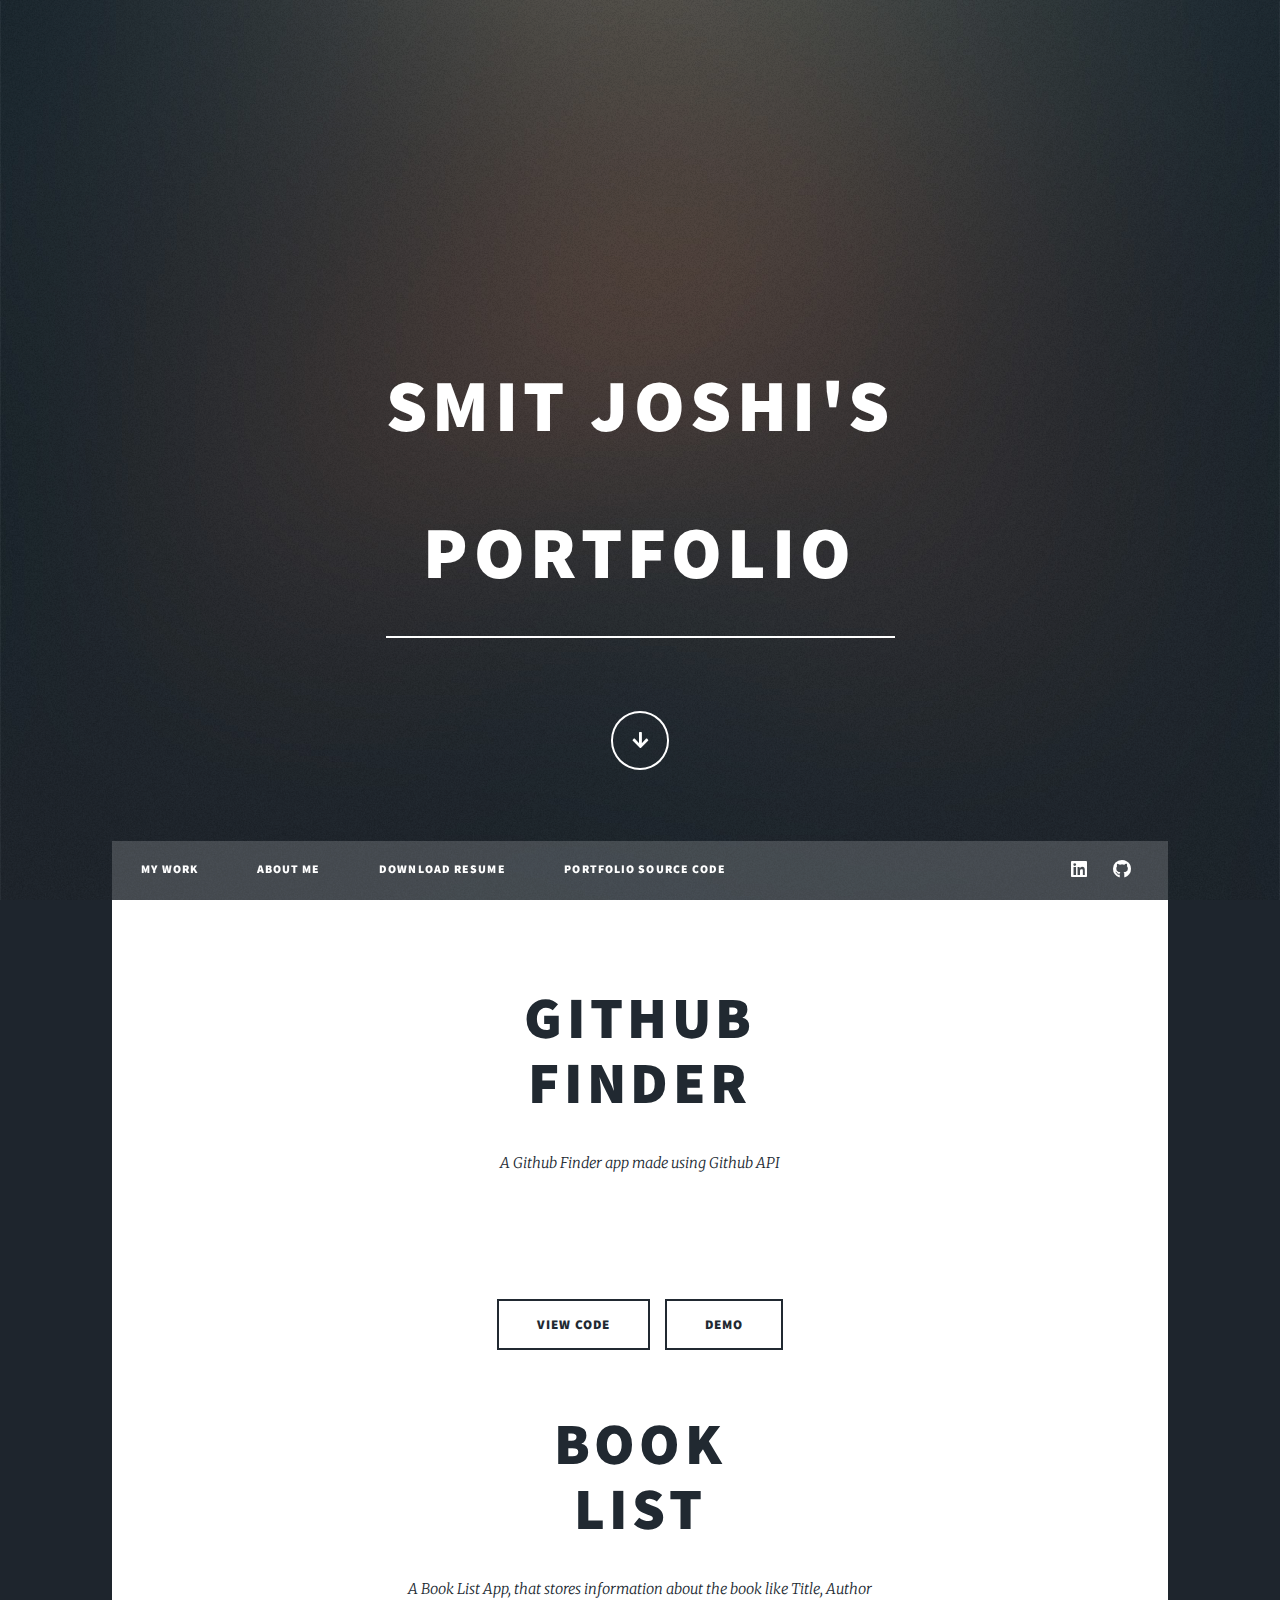
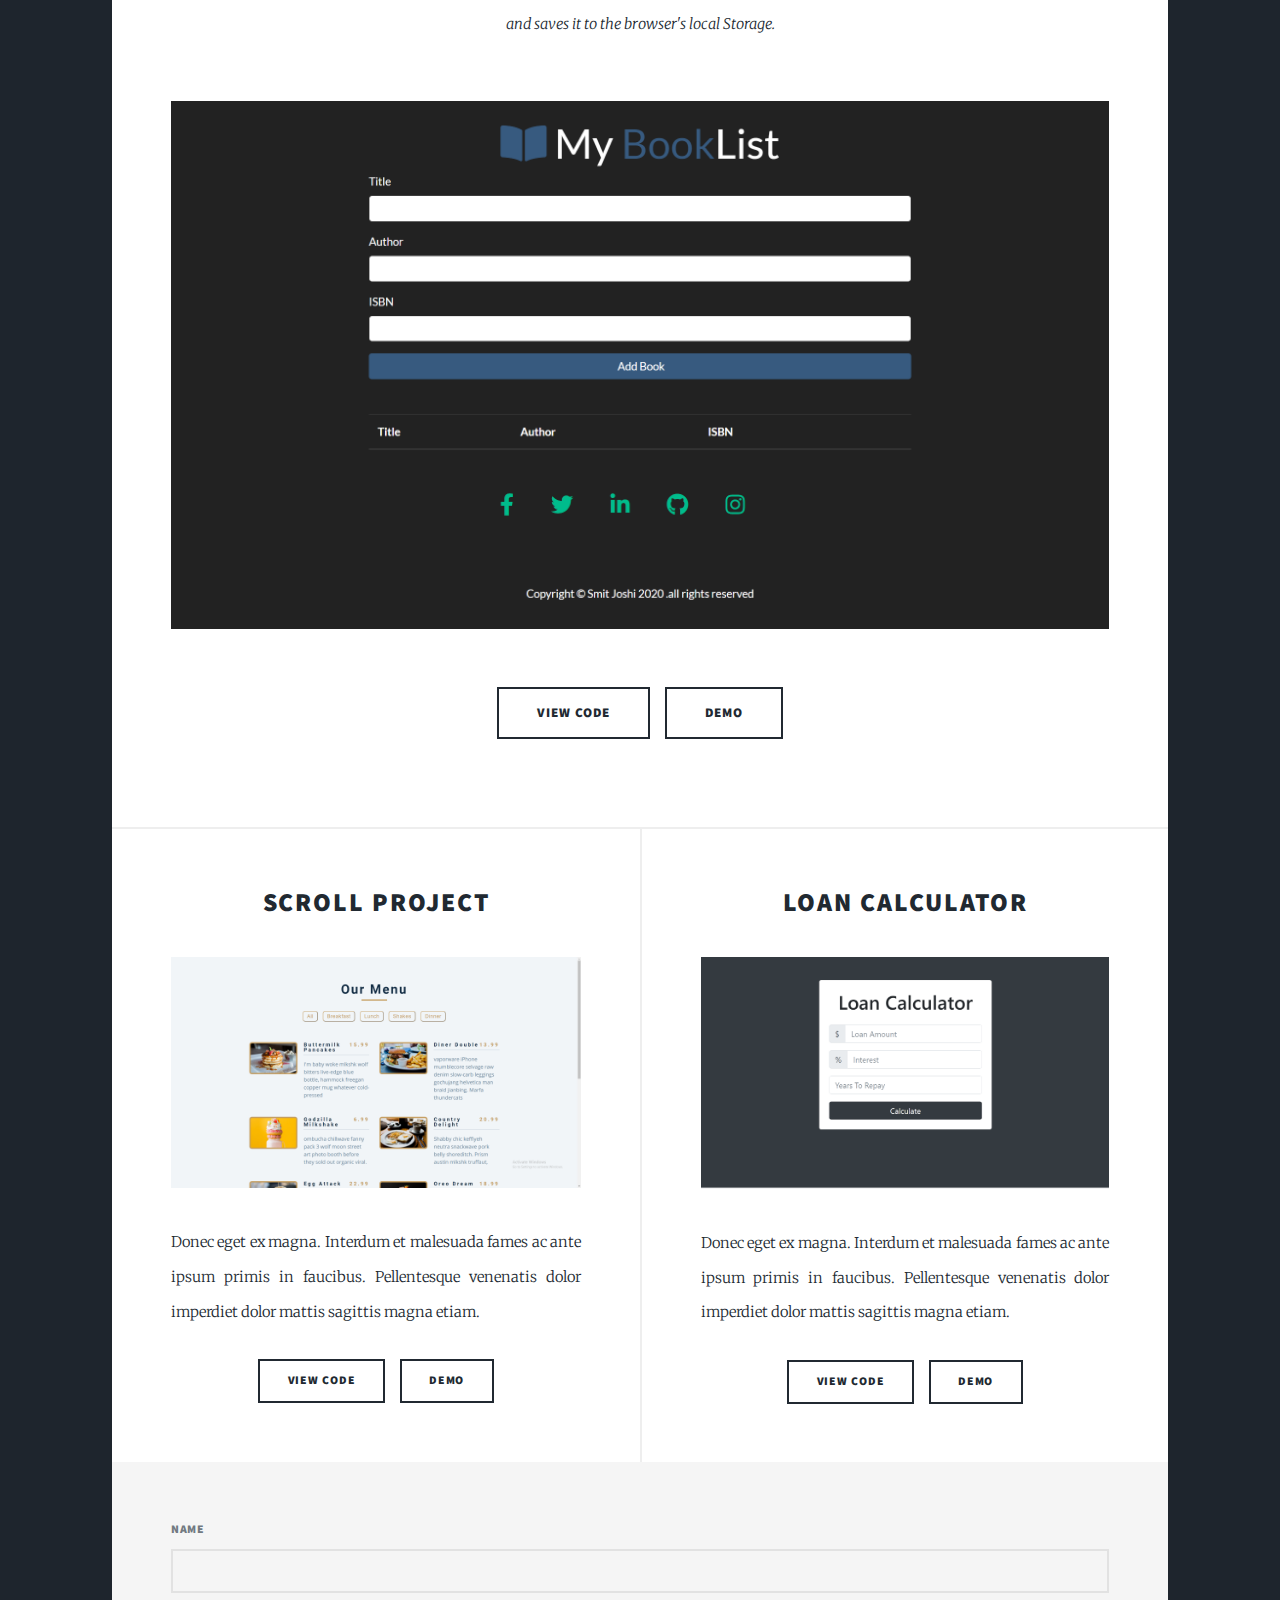
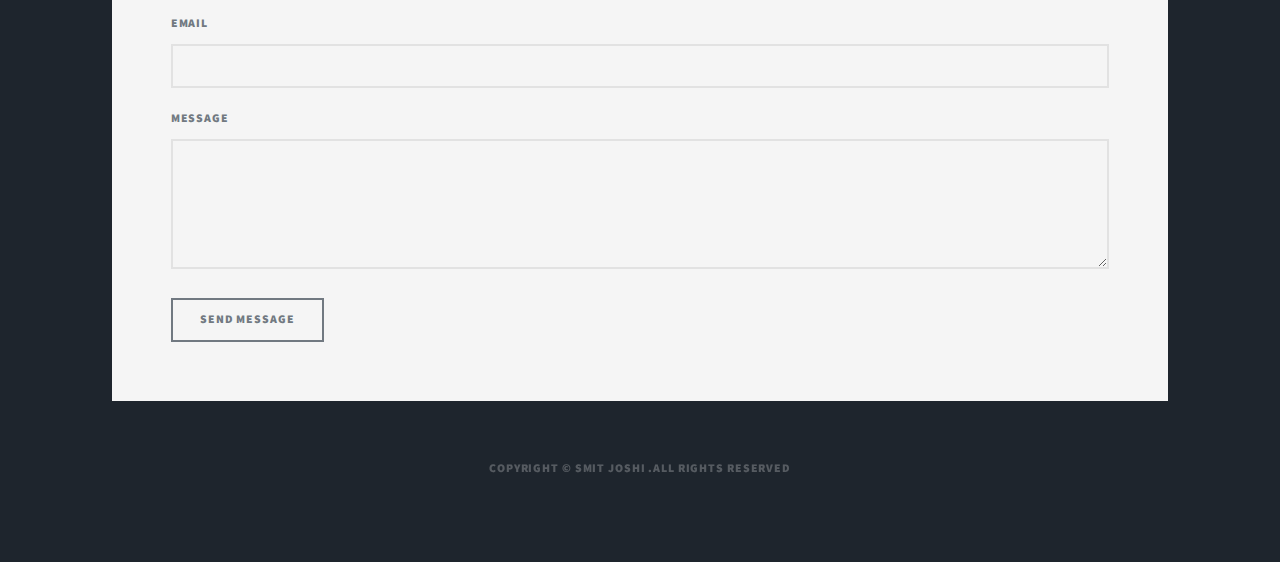
==== commit 3e81b9f9: "Few minor Changes made" ====
--- a/index.html
+++ b/index.html
@@ -9,6 +9,7 @@
       name="viewport"
       content="width=device-width, initial-scale=1, user-scalable=no"
     />
+
     <link rel="stylesheet" href="assets/css/main.css" />
     <noscript
       ><link rel="stylesheet" href="assets/css/noscript.css"
@@ -20,9 +21,10 @@
       <!-- Intro -->
       <div id="intro">
         <h1>
-          Welcome to <br /><br />
+          <!-- Welcome to <br /><br /> -->
           SMIT JOSHI's<br /><br />
-          Portfolio
+          Portfolio<br />
+          <hr />
         </h1>
 
         <ul class="actions">
@@ -43,11 +45,21 @@
           <li>
             <a
               class="nav-link"
-              href="./RESUME.pdf"
-              target="_blank"
-              download="./RESUME"
+              href="./Smit's Resume.pdf"
+              target="_blank"
+              download="Resume-Smit Joshi"
             >
               Download Resume
+            </a>
+          </li>
+
+          <li>
+            <a
+              class="nav-link icons"
+              href="https://github.com/smit-1z/My-Portfolio"
+              target="_blank"
+            >
+              Portfolio Source Code
             </a>
           </li>
         </ul>
@@ -74,20 +86,26 @@
           <article>
             <header class="major">
               <h2>
-                <a href="https://smit-1z.github.io/GithubFinder/"
+                <a
+                  href="https://smit-1z.github.io/GithubFinder/"
+                  target="_blank"
                   >Github<br />
                   Finder
                 </a>
               </h2>
               <p>A Github Finder app made using Github API</p>
             </header>
-            <a href="https://smit-1z.github.io/GithubFinder/" class="image main"
+            <a
+              href="https://smit-1z.github.io/GithubFinder/"
+              target="_blank"
+              class="image main"
               ><img src="./images/GithubFinder.png" alt=""
             /></a>
             <ul class="actions special">
               <li>
                 <a
                   href="https://github.com/smit-1z/GithubFinder"
+                  target="_blank"
                   class="button large"
                   >View Code</a
                 >
@@ -95,6 +113,7 @@
               <li>
                 <a
                   href="https://smit-1z.github.io/GithubFinder/"
+                  target="_blank"
                   class="button large"
                   >Demo</a
                 >
@@ -105,7 +124,9 @@
           <article>
             <header class="major">
               <h2>
-                <a href="https://smit-1z.github.io/Booklist-App-/"
+                <a
+                  href="https://smit-1z.github.io/Booklist-App-/"
+                  target="_blank"
                   >Book<br />
                   List
                 </a>
@@ -117,6 +138,7 @@
             </header>
             <a
               href="https://smit-1z.github.io/Booklist-App-/"
+              target="_blank"
               class="image main"
               ><img src="./images/Book-list.png" alt=""
             /></a>
@@ -124,6 +146,7 @@
               <li>
                 <a
                   href="https://github.com/smit-1z/Booklist-App-"
+                  target="_blank"
                   class="button large"
                   >View Code</a
                 >
@@ -131,6 +154,7 @@
               <li>
                 <a
                   href="https://smit-1z.github.io/Booklist-App-/"
+                  target="_blank"
                   class="button large"
                   >Demo</a
                 >
@@ -144,12 +168,17 @@
           <article>
             <header>
               <h2>
-                <a href="https://awesome-mahavira-f9b6cf.netlify.app/"
+                <a
+                  href="https://awesome-mahavira-f9b6cf.netlify.app/"
+                  target="_blank"
                   >Scroll Project</a
                 >
               </h2>
             </header>
-            <a href="https://smit-1z.github.io/Menu-Project/" class="image fit"
+            <a
+              href="https://smit-1z.github.io/Menu-Project/"
+              target="_blank"
+              class="image fit"
               ><img src="./images/Menu Project.png" alt=""
             /></a>
             <p>
@@ -159,12 +188,18 @@
             </p>
             <ul class="actions special">
               <li>
-                <a href="https://github.com/smit-1z/Menu-Project" class="button"
+                <a
+                  href="https://github.com/smit-1z/Menu-Project"
+                  target="_blank"
+                  class="button"
                   >View Code</a
                 >
               </li>
               <li>
-                <a href="https://smit-1z.github.io/Menu-Project/" class="button"
+                <a
+                  href="https://smit-1z.github.io/Menu-Project/"
+                  target="_blank"
+                  class="button"
                   >Demo</a
                 >
               </li>
@@ -173,13 +208,16 @@
           <article>
             <header>
               <h2>
-                <a href="https://smit-1z.github.io/loanCalculator/"
+                <a
+                  href="https://smit-1z.github.io/loanCalculator/"
+                  target="_blank"
                   >Loan Calculator</a
                 >
               </h2>
             </header>
             <a
               href="https://smit-1z.github.io/loanCalculator/"
+              target="_blank"
               class="image fit"
               ><img src="./images/loan-calculator.png" alt=""
             /></a>
@@ -192,6 +230,7 @@
               <li>
                 <a
                   href="https://github.com/smit-1z/loanCalculator"
+                  target="_blank"
                   class="button"
                   >View Code</a
                 >
@@ -199,6 +238,7 @@
               <li>
                 <a
                   href="https://smit-1z.github.io/loanCalculator/"
+                  target="_blank"
                   class="button"
                   >Demo</a
                 >
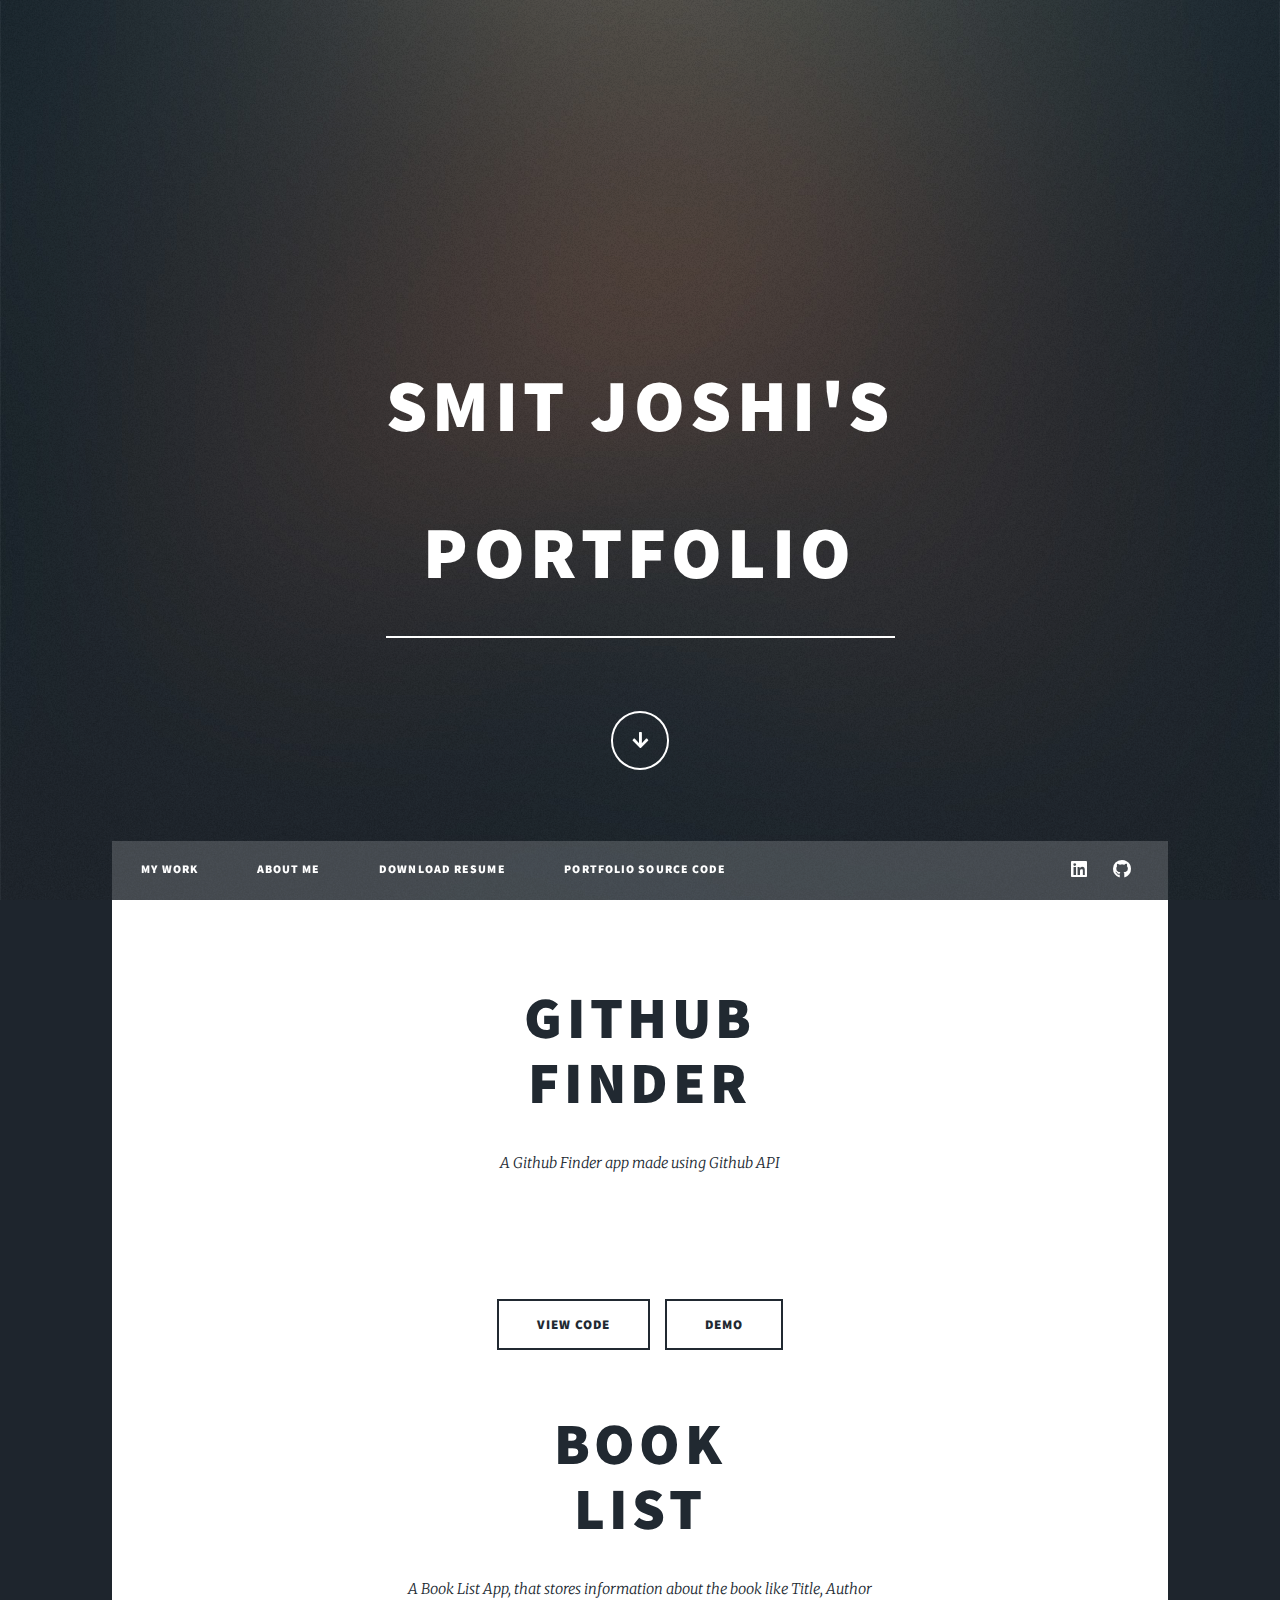
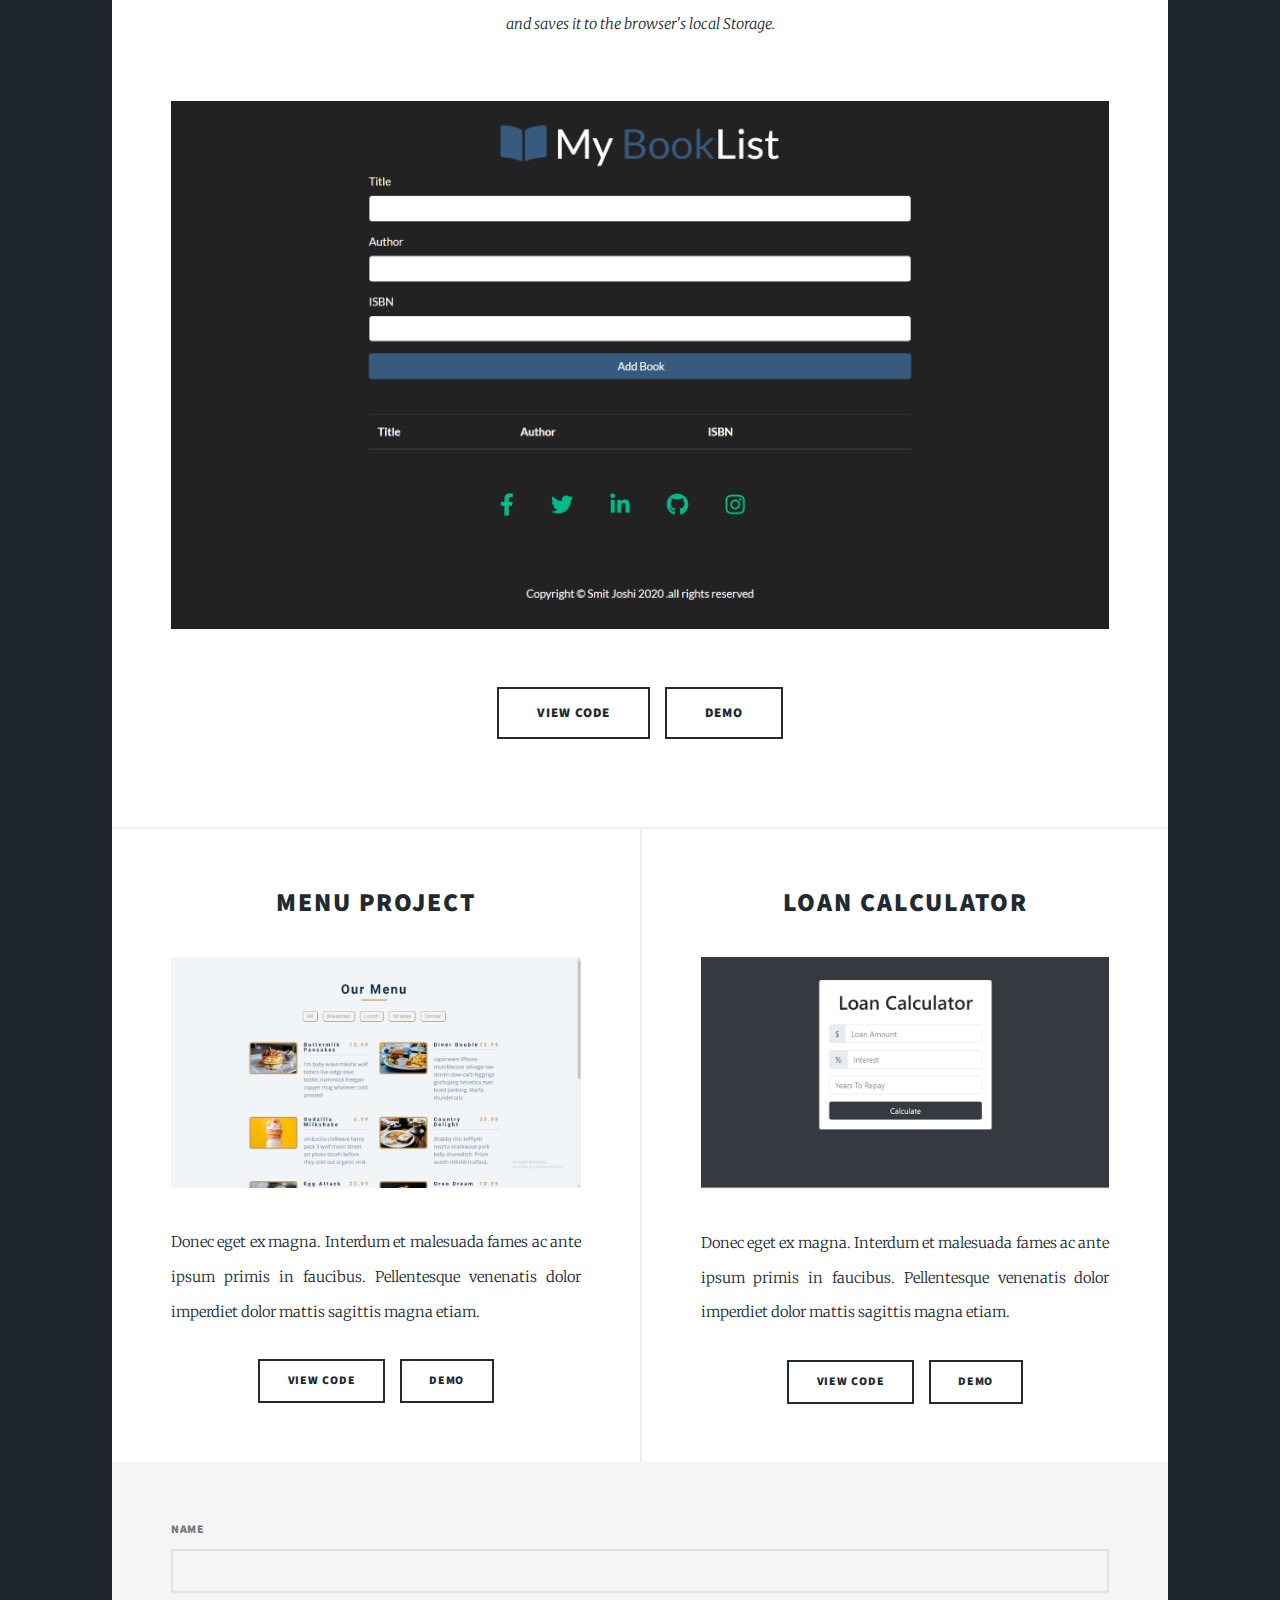
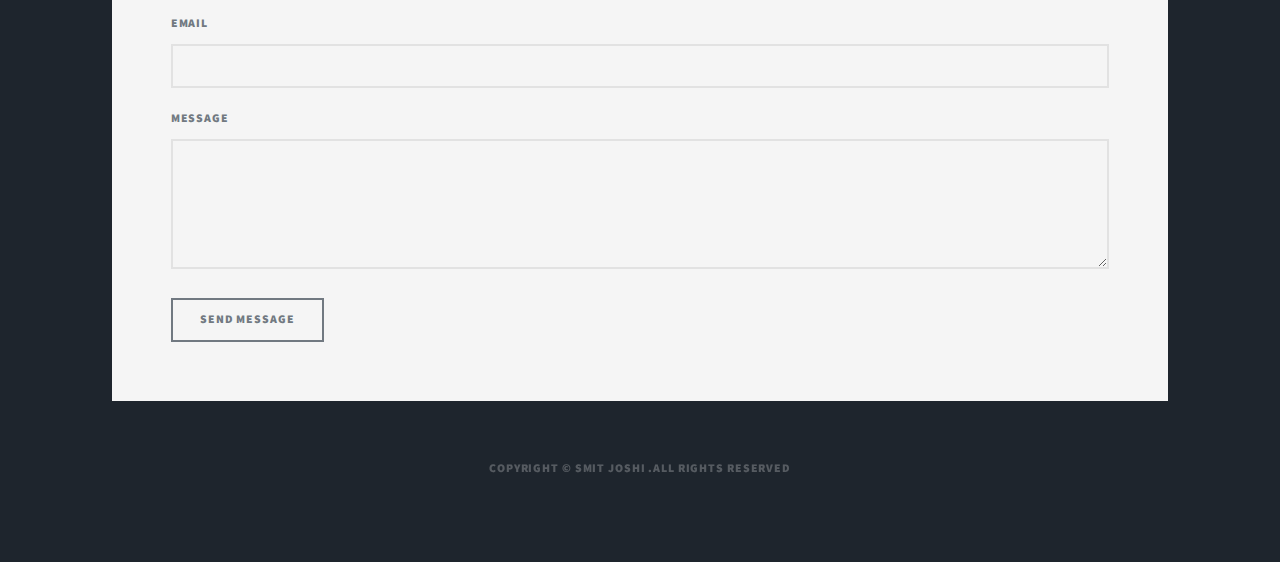
==== commit 13c261e5: "Title of a project update" ====
--- a/index.html
+++ b/index.html
@@ -171,7 +171,7 @@
                 <a
                   href="https://awesome-mahavira-f9b6cf.netlify.app/"
                   target="_blank"
-                  >Scroll Project</a
+                  >Menu Project</a
                 >
               </h2>
             </header>
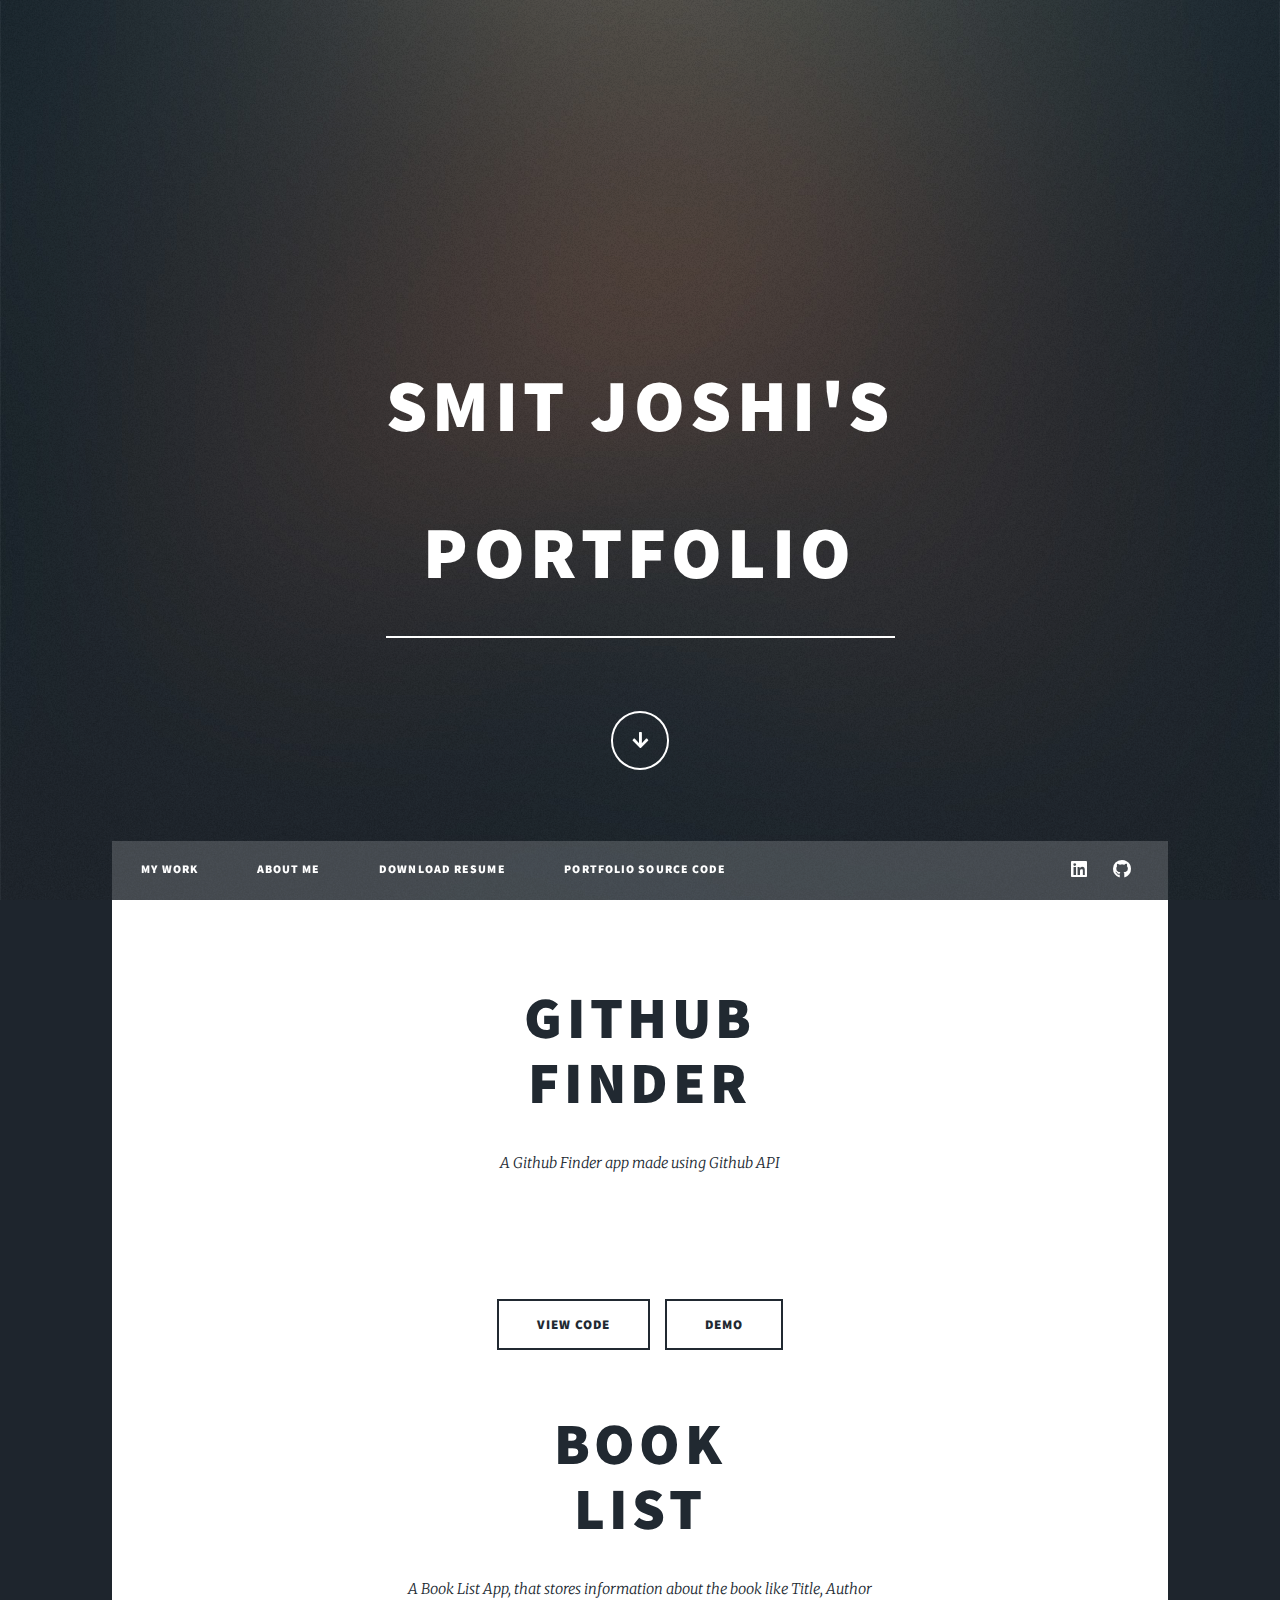
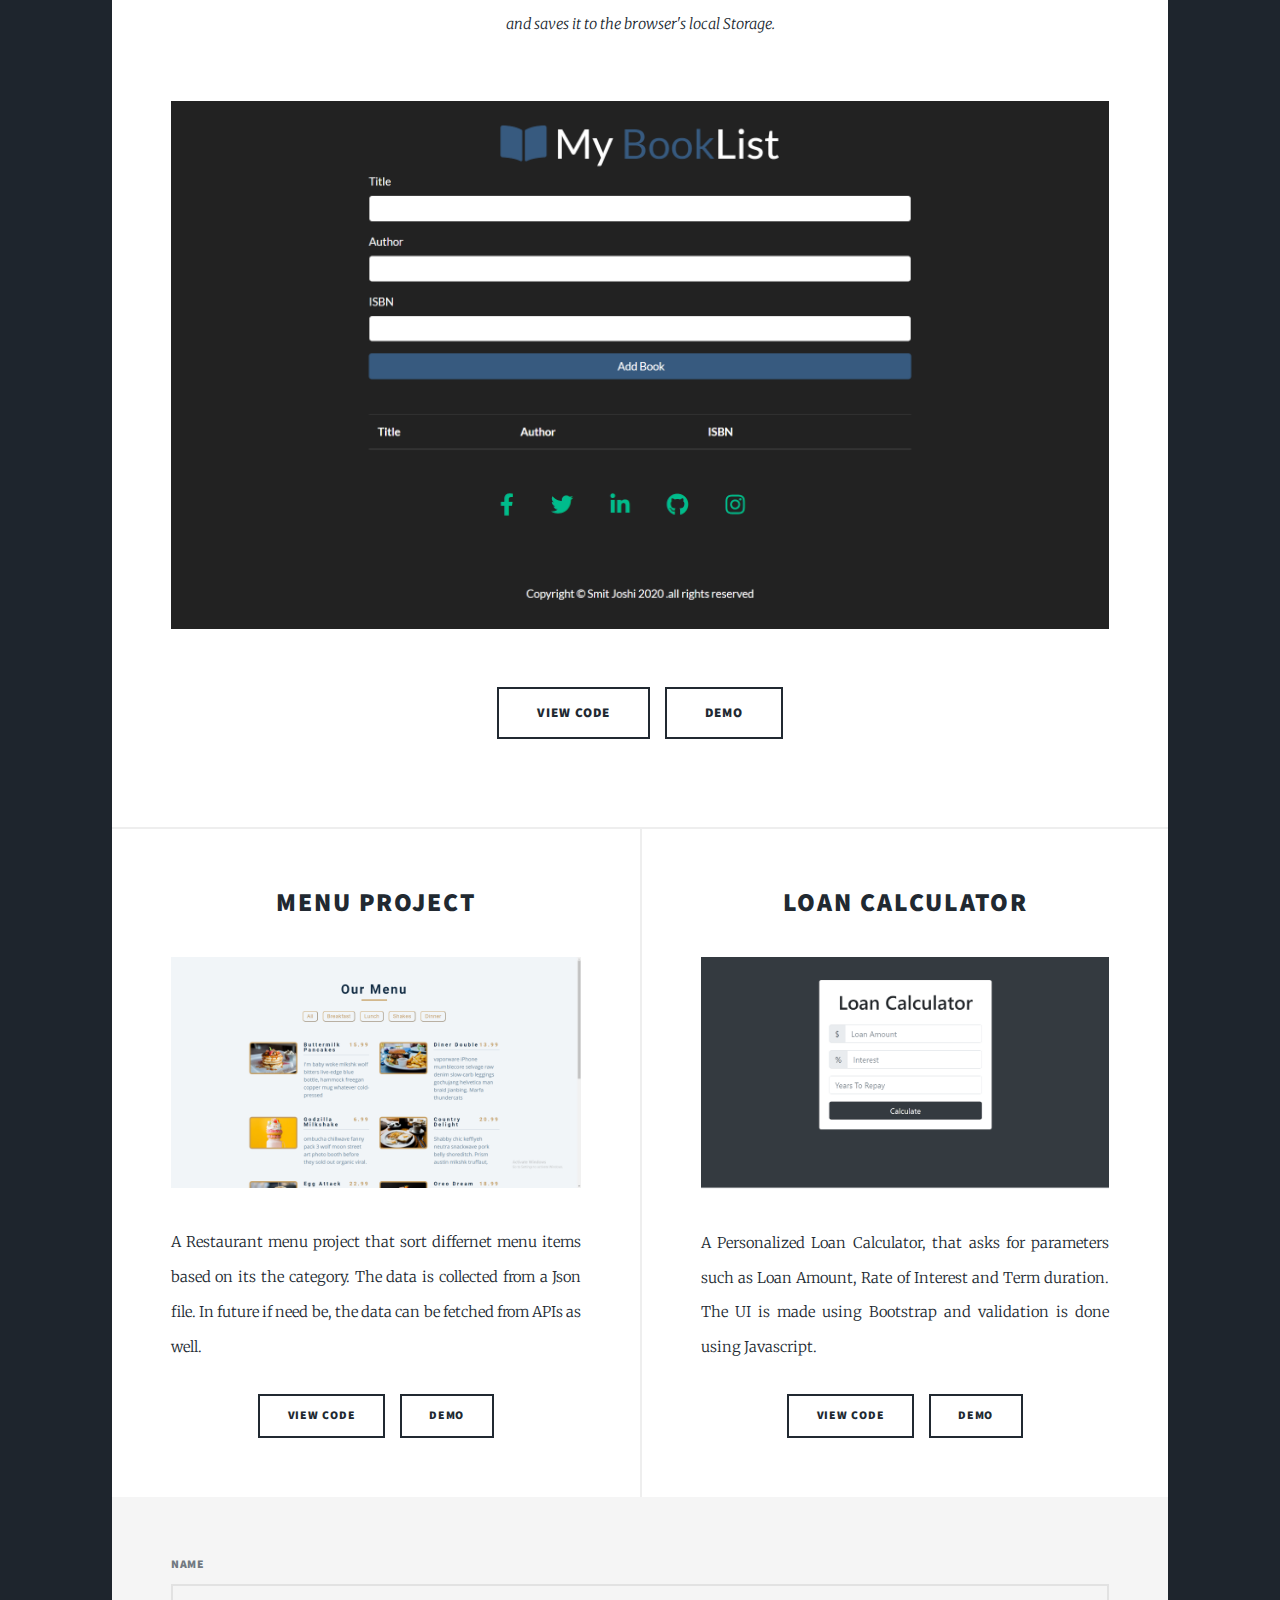
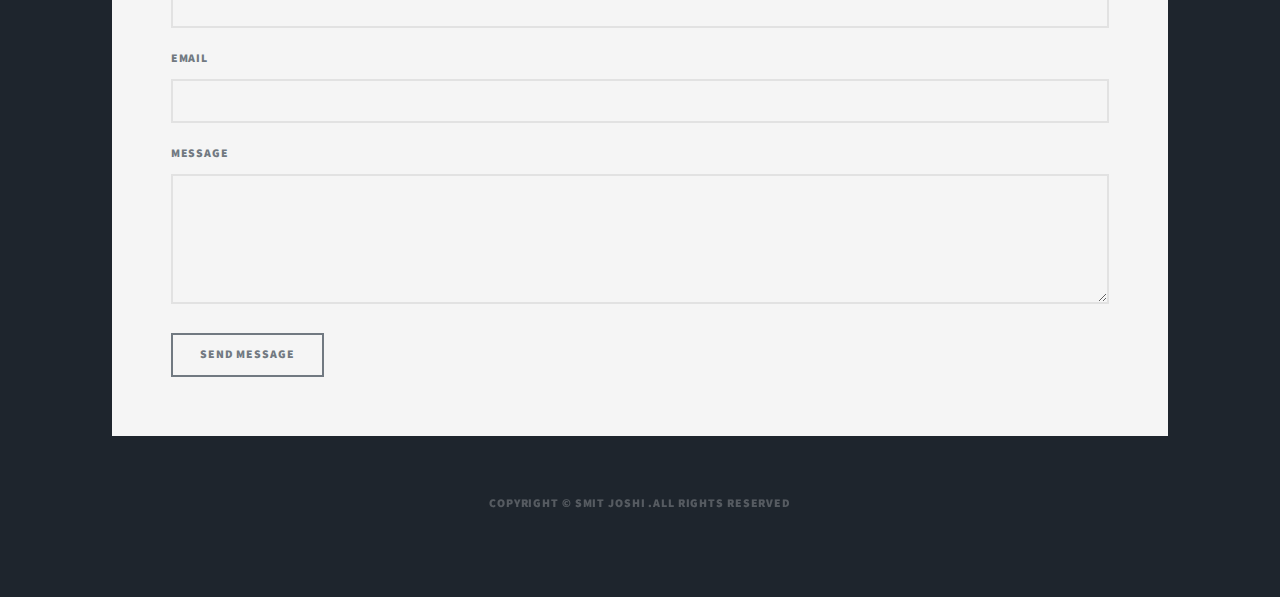
==== commit 399f50be: "Form validation Signed-off-by: Smit <smit.joshi80@gmail.com>" ====
--- a/index.html
+++ b/index.html
@@ -169,7 +169,7 @@
             <header>
               <h2>
                 <a
-                  href="https://awesome-mahavira-f9b6cf.netlify.app/"
+                  href="https://smit-1z.github.io/Menu-Project/"
                   target="_blank"
                   >Menu Project</a
                 >
@@ -182,9 +182,9 @@
               ><img src="./images/Menu Project.png" alt=""
             /></a>
             <p>
-              Donec eget ex magna. Interdum et malesuada fames ac ante ipsum
-              primis in faucibus. Pellentesque venenatis dolor imperdiet dolor
-              mattis sagittis magna etiam.
+              A Restaurant menu project that sort differnet menu items based on
+              its the category. The data is collected from a Json file. In
+              future if need be, the data can be fetched from APIs as well.
             </p>
             <ul class="actions special">
               <li>
@@ -222,9 +222,9 @@
               ><img src="./images/loan-calculator.png" alt=""
             /></a>
             <p>
-              Donec eget ex magna. Interdum et malesuada fames ac ante ipsum
-              primis in faucibus. Pellentesque venenatis dolor imperdiet dolor
-              mattis sagittis magna etiam.
+              A Personalized Loan Calculator, that asks for parameters such as
+              Loan Amount, Rate of Interest and Term duration. The UI is made
+              using Bootstrap and validation is done using Javascript.
             </p>
             <ul class="actions special">
               <li>
@@ -255,17 +255,22 @@
             <div class="fields">
               <div class="field">
                 <label for="name">Name</label>
-                <input type="text" name="name" id="name" />
+                <input type="text" name="name" id="name" required />
               </div>
 
               <div class="field">
                 <label for="email">Email</label>
-                <input type="text" name="email" id="email" />
+                <input type="text" name="email" id="email" required />
               </div>
 
               <div class="field">
                 <label for="message">Message</label>
-                <textarea name="message" id="message" rows="3"></textarea>
+                <textarea
+                  name="message"
+                  id="message"
+                  rows="3"
+                  required
+                ></textarea>
               </div>
             </div>
 
